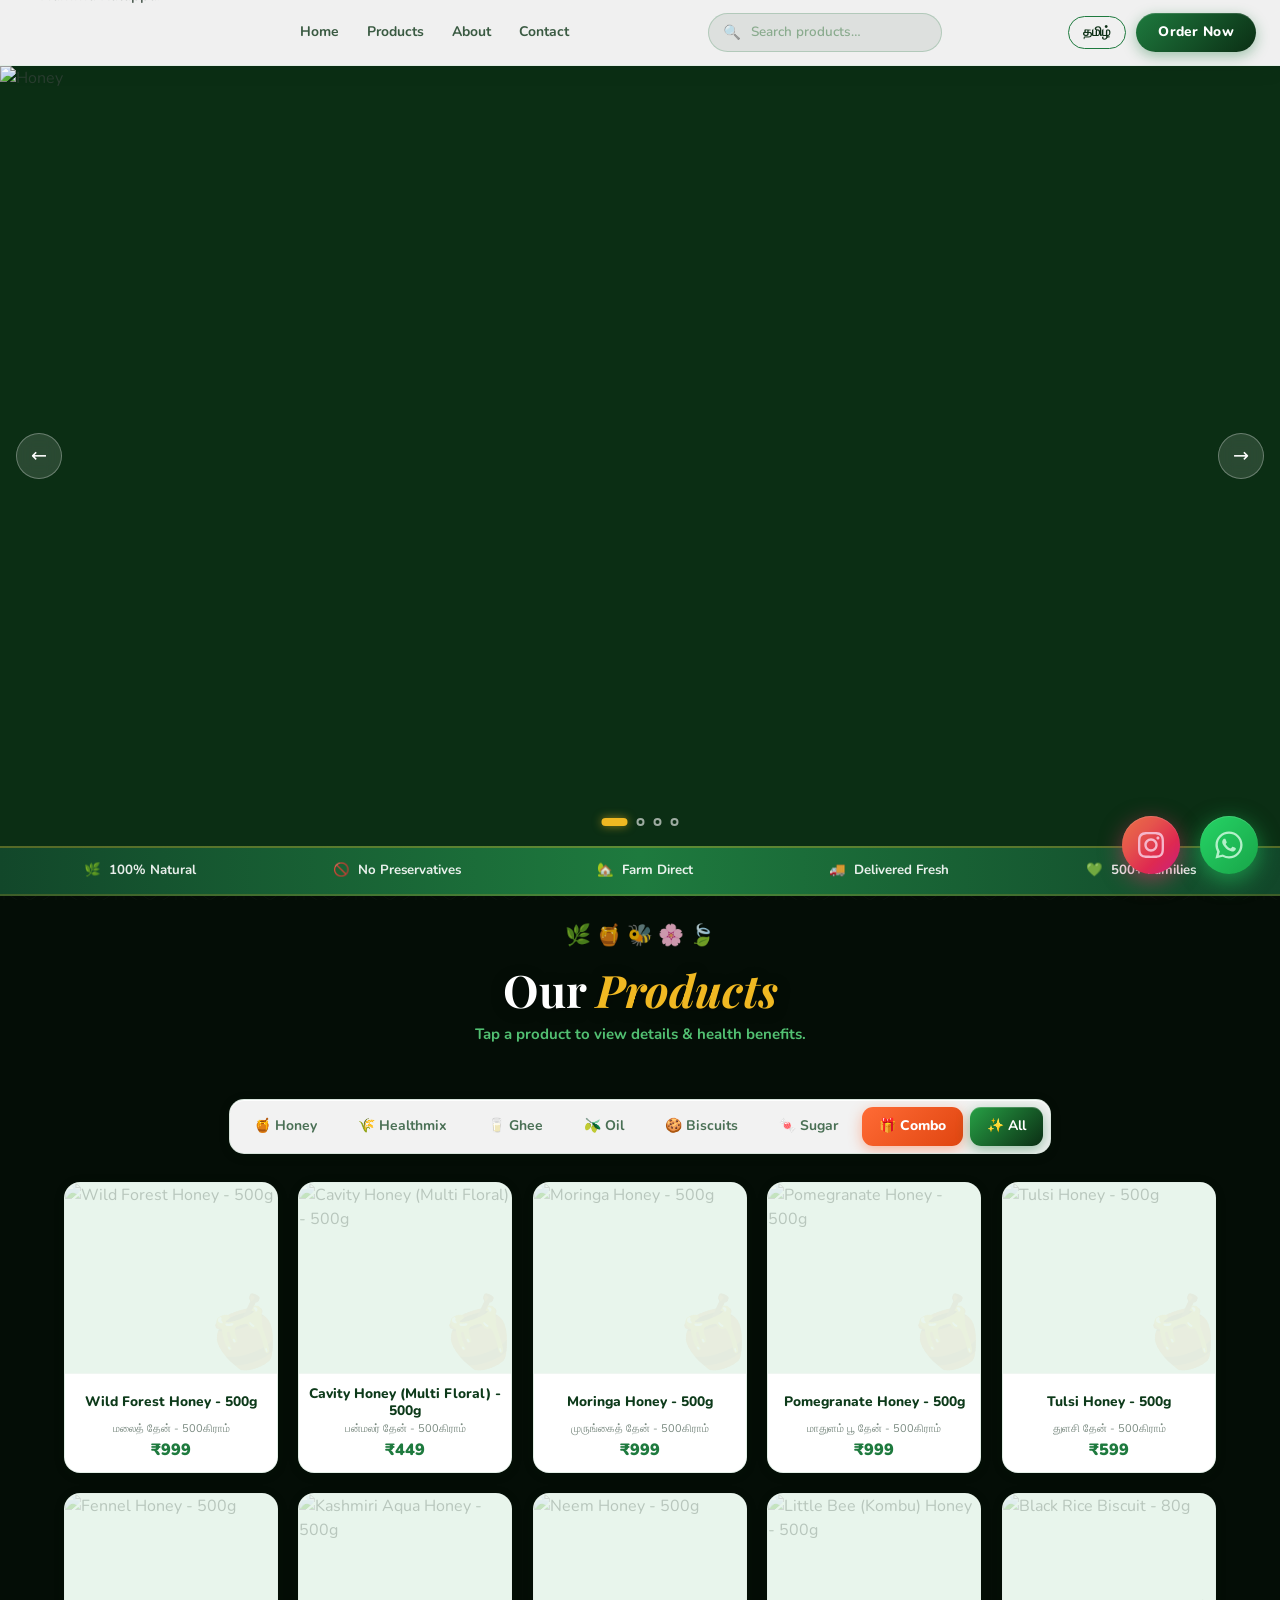
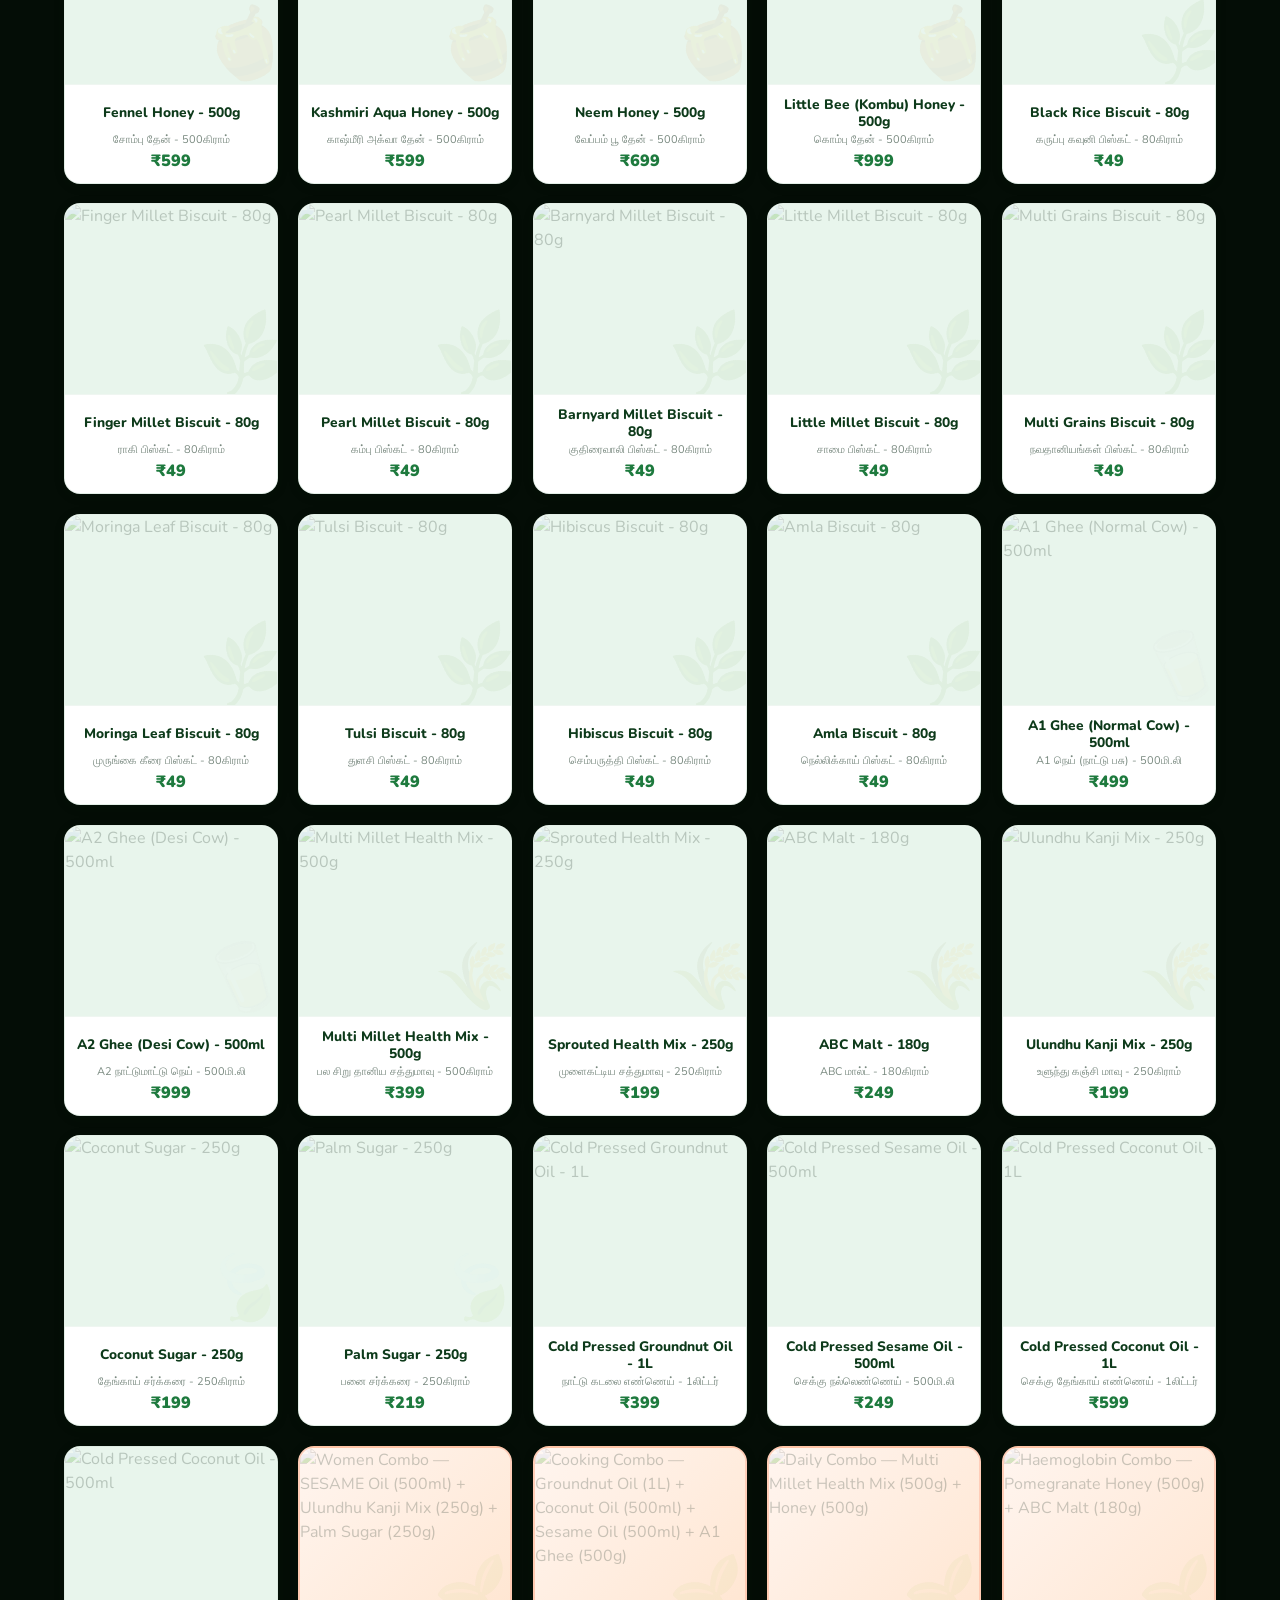
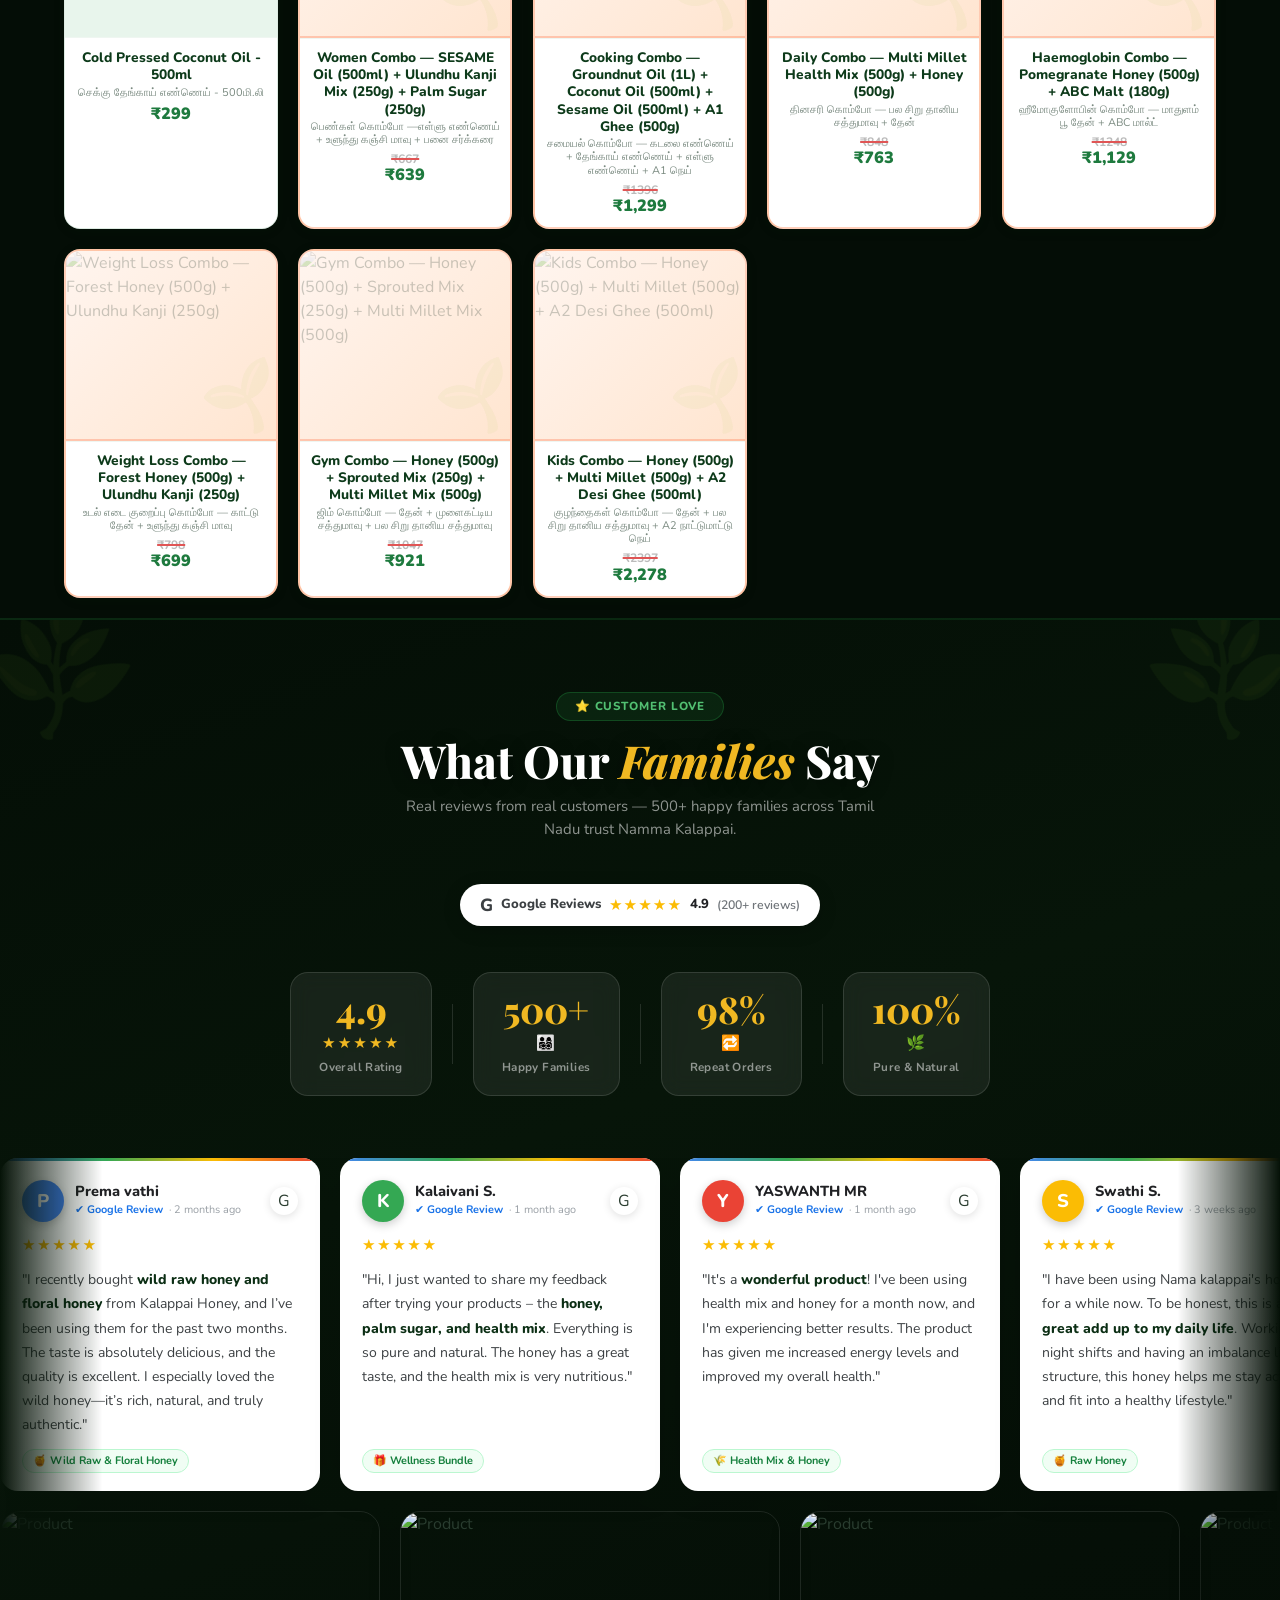
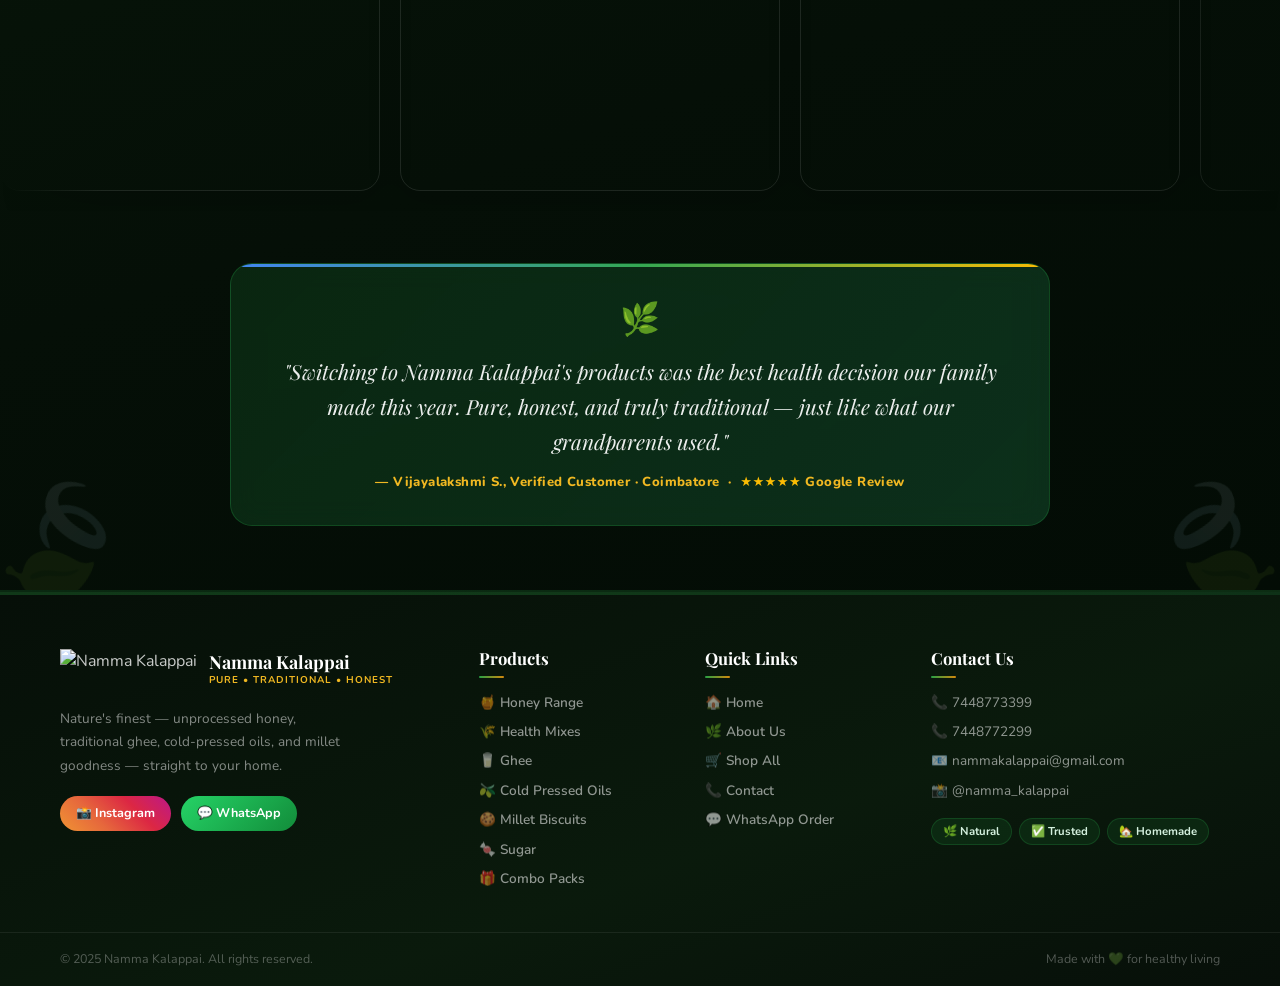
==== index.html @ 1865ca6e "Update index.html" ====
<!doctype html>
<html lang="en">

<head>
  <meta charset="utf-8" />
  <meta name="referrer" content="no-referrer-when-downgrade" />
  <meta name="viewport" content="width=device-width,initial-scale=1.0" />
  <title>Namma Kalappai — Pure • Traditional • Honest</title>
  <link
    href="https://fonts.googleapis.com/css2?family=Nunito:wght@400;600;700;800;900&family=Playfair+Display:ital,wght@0,700;0,800;1,600&display=swap"
    rel="stylesheet">
  <link href="https://cdn.jsdelivr.net/npm/bootstrap@5.3.2/dist/css/bootstrap.min.css" rel="stylesheet">
  <style>
    :root {
      --gd: #0b2e14;
      --gk: #12472a;
      --gm: #1e7a3e;
      --gb: #27a045;
      --gl: #52c072;
      --gp: #d4f0de;
      --am: #d4880c;
      --go: #f0b822;
      --gy: #f5d060;
      --wh: #fff;
      --cr: #f6fcf8;
      --bk: #0d1f12;
      --tx: #2a3d30;
      --mu: #5a7562;
      --s1: 0 2px 12px rgba(11, 46, 20, .11);
      --s2: 0 6px 24px rgba(11, 46, 20, .17);
      --s3: 0 18px 52px rgba(11, 46, 20, .28);
      --ez: cubic-bezier(.25, .46, .45, .94);
      --tr: all .33s cubic-bezier(.25, .46, .45, .94);
      --nh: 66px;
      --rr: 16px;
      --rp: 50px;
    }

    *,
    *::before,
    *::after {
      box-sizing: border-box
    }

    html {
      scroll-behavior: smooth
    }

    body {
      font-family: 'Nunito', system-ui, sans-serif;
      color: var(--tx);
      overflow-x: hidden;
      padding-top: var(--nh);
      background: #040d06;
      background-size: cover;
      background-position: center;
      background-attachment: fixed;
    }

    @media (max-width: 1024px) {
      body {
        background-attachment: scroll;
      }
    }

    /* NATURE CANVAS - reduced for performance */
    #natureCanvas {
      position: fixed;
      inset: 0;
      pointer-events: none;
      z-index: 1;
      overflow: hidden
    }

    .fl-leaf {
      position: absolute;
      font-size: 18px;
      opacity: 0;
      animation: floatLeaf linear infinite;
      will-change: transform, opacity
    }

    .fl-bee {
      position: absolute;
      font-size: 15px;
      animation: beeFly ease-in-out infinite;
      will-change: transform
    }

    .fl-pollen {
      position: absolute;
      border-radius: 50%;
      background: radial-gradient(circle, rgba(240, 184, 34, .6), rgba(240, 184, 34, .1));
      animation: pollenFloat ease-in-out infinite;
      pointer-events: none
    }

    @keyframes floatLeaf {
      0% {
        transform: translateY(100vh) rotate(0deg) translateX(0);
        opacity: 0
      }

      5% {
        opacity: .7
      }

      90% {
        opacity: .3
      }

      100% {
        transform: translateY(-120px) rotate(480deg) translateX(60px);
        opacity: 0
      }
    }

    @keyframes beeFly {
      0% {
        transform: translate(0, 0) rotate(0deg) scaleX(1)
      }

      25% {
        transform: translate(70px, -40px) rotate(10deg) scaleX(1)
      }

      50% {
        transform: translate(140px, -5px) rotate(-6deg) scaleX(1)
      }

      75% {
        transform: translate(80px, 50px) rotate(12deg) scaleX(1)
      }

      100% {
        transform: translate(0, 0) rotate(0deg) scaleX(1)
      }
    }

    @keyframes pollenFloat {

      0%,
      100% {
        transform: translateY(0) scale(1);
        opacity: .2
      }

      50% {
        transform: translateY(-15px) scale(1.5);
        opacity: .55
      }
    }

    .honeycomb-overlay {
      position: fixed;
      inset: 0;
      pointer-events: none;
      z-index: 0;
      background-image: url("data:image/svg+xml,%3Csvg xmlns='http://www.w3.org/2000/svg' width='60' height='104'%3E%3Cpath d='M30 4L4 20v32l26 16 26-16V20L30 4zm0 72L4 60v32l26 16 26-16V60L30 76z' fill='none' stroke='rgba(255,255,255,0.025)' stroke-width='1'/%3E%3C/svg%3E");
      background-size: 60px 104px;
    }

    .page {
      display: none;
      position: relative;
      z-index: 2;
      min-height: 100vh;
      background: url("https://res.cloudinary.com/dgqhq0jyu/image/upload/v1773843855/demobg_q5prlv.jpg");
      background-size: cover;
      background-position: center;
      background-attachment: fixed;
    }

    @media (max-width: 1024px) {
      .page {
        background-attachment: scroll;
      }
    }

    .page.active {
      display: block
    }

    /* NAVBAR */
    .nk-nav {
      position: fixed;
      top: 0;
      left: 0;
      right: 0;
      z-index: 1000;
      height: var(--nh);
      background: rgba(255, 255, 255, .94);
      backdrop-filter: blur(22px) saturate(1.6);
      border-bottom: 1.5px solid rgba(30, 122, 62, .14);
      box-shadow: 0 2px 20px rgba(11, 46, 20, .09);
      transition: var(--tr);
    }

    .nk-nav.scrolled {
      background: rgba(255, 255, 255, .98);
      box-shadow: 0 4px 30px rgba(11, 46, 20, .14)
    }

    .nk-inner {
      max-width: 1280px;
      margin: 0 auto;
      height: 100%;
      display: flex;
      align-items: center;
      justify-content: space-between;
      padding: 0 24px;
      gap: 14px
    }

    .n-brand {
      display: flex;
      align-items: center;
      gap: 11px;
      text-decoration: none;
      cursor: pointer
    }

    .n-logo-img {
      height: 52px;
      width: auto;
      object-fit: contain;
      transition: transform .3s var(--ez)
    }

    .n-logo-img:hover {
      transform: scale(1.07)
    }

    .n-links {
      display: flex;
      gap: 2px
    }

    .n-link {
      padding: 8px 13px;
      color: #3a5a42;
      font-weight: 700;
      font-size: .87rem;
      text-decoration: none;
      border-radius: 10px;
      transition: var(--tr);
      position: relative;
      cursor: pointer;
      border: none;
      background: none;
    }

    .n-link::after {
      content: '';
      position: absolute;
      bottom: 4px;
      left: 13px;
      right: 13px;
      height: 2px;
      background: linear-gradient(90deg, var(--gm), var(--am));
      border-radius: 2px;
      transform: scaleX(0);
      transition: transform .25s var(--ez);
      transform-origin: left
    }

    .n-link:hover {
      color: var(--gd);
      background: rgba(39, 160, 69, .08)
    }

    .n-link:hover::after {
      transform: scaleX(1)
    }

    .n-acts {
      display: flex;
      align-items: center;
      gap: 10px
    }

    /* NAVBAR SEARCH */
    .n-search {
      display: flex;
      align-items: center;
      gap: 8px;
      background: rgba(11, 46, 20, .08);
      border: 1.5px solid rgba(30, 122, 62, .22);
      border-radius: 50px;
      padding: 7px 14px;
      transition: all .3s ease;
      min-width: 180px;
      max-width: 240px;
    }

    .n-search:focus-within {
      background: rgba(11, 46, 20, .14);
      border-color: rgba(30, 122, 62, .55);
      box-shadow: 0 0 0 3px rgba(39, 160, 69, .12);
      min-width: 220px;
    }

    .n-search-ico {
      font-size: .9rem;
      opacity: .55;
      flex-shrink: 0;
    }

    .n-search-input {
      flex: 1;
      border: none;
      outline: none;
      background: none;
      font-family: 'Nunito', sans-serif;
      font-size: .84rem;
      font-weight: 600;
      color: #2a3d30;
      min-width: 0;
    }

    .n-search-input::placeholder {
      color: #8aab8e;
    }

    .n-search-clear {
      background: none;
      border: none;
      cursor: pointer;
      color: #8aab8e;
      font-size: .75rem;
      padding: 0;
      line-height: 1;
      display: none;
      transition: color .2s;
    }

    .n-search-clear.vis {
      display: block;
    }

    .n-search-clear:hover {
      color: #1e7a3e;
    }

    @media(max-width:900px) {
      .nk-inner {
        padding: 0 12px;
        gap: 8px;
      }

      .n-search {
        display: flex;
        flex: 1;
        min-width: 100px;
        max-width: none;
        padding: 6px 10px;
      }

      .n-search-input {
        font-size: .8rem;
      }

      .n-logo-img {
        height: 44px;
      }
    }


    .lang-btn {
      background: none;
      border: 1.5px solid var(--gm);
      color: var(--gd);
      padding: 6px 14px;
      border-radius: var(--rp);
      font-size: .82rem;
      font-weight: 700;
      cursor: pointer;
      transition: var(--tr);
      font-family: 'Nunito', sans-serif;
    }

    .lang-btn:hover {
      background: var(--gm);
      color: #fff
    }

    .n-cta {
      background: linear-gradient(135deg, var(--gm), var(--gd));
      color: #fff !important;
      padding: 9px 22px;
      border-radius: var(--rp);
      font-weight: 800;
      font-size: .86rem;
      text-decoration: none;
      letter-spacing: .3px;
      box-shadow: 0 4px 14px rgba(30, 122, 62, .4), inset 0 1px 0 rgba(255, 255, 255, .15);
      transition: var(--tr);
      white-space: nowrap;
    }

    .n-cta:hover {
      transform: translateY(-2px);
      box-shadow: 0 8px 22px rgba(30, 122, 62, .55)
    }

    .hbg {
      display: none;
      flex-direction: column;
      gap: 5px;
      background: none;
      border: none;
      cursor: pointer;
      padding: 6px
    }

    .hbg span {
      display: block;
      width: 24px;
      height: 2.5px;
      background: var(--gd);
      border-radius: 2px;
      transition: var(--tr)
    }

    .hbg.open span:nth-child(1) {
      transform: translateY(7.5px) rotate(45deg)
    }

    .hbg.open span:nth-child(2) {
      opacity: 0;
      transform: scaleX(0)
    }

    .hbg.open span:nth-child(3) {
      transform: translateY(-7.5px) rotate(-45deg)
    }

    .mob-menu {
      background: rgba(255, 255, 255, .98);
      border-top: 1px solid rgba(30, 122, 62, .12);
      max-height: 0;
      overflow: hidden;
      transition: max-height .4s var(--ez), padding .3s;
      display: flex;
      flex-direction: column;
      gap: 2px;
      padding: 0 20px;
    }

    .mob-menu.open {
      max-height: 320px;
      padding: 10px 20px 16px
    }

    .mob-lnk {
      padding: 10px 14px;
      color: var(--gd);
      font-weight: 700;
      text-decoration: none;
      border-radius: 10px;
      transition: background .2s;
      font-size: 1rem;
      border: none;
      background: none;
      cursor: pointer;
      text-align: left;
      width: 100%;
    }

    .mob-lnk:hover {
      background: rgba(39, 160, 69, .1)
    }

    @media(max-width:900px) {

      .n-links,
      .n-cta,
      .lang-btn {
        display: none
      }

      .hbg {
        display: flex
      }
    }

    /* CAROUSEL */
    .hero-car {
      position: relative;
      overflow: hidden;
      height: calc(100dvh - var(--nh));
      min-height: 320px;
      max-height: 780px;
      background: var(--gd)
    }

    @supports not (height: 100dvh) {
      .hero-car {
        height: calc(100vh - var(--nh));
      }
    }

    .car-track {
      display: flex;
      height: 100%;
      transition: transform .72s cubic-bezier(.77, 0, .175, 1);
      will-change: transform
    }

    .car-slide {
      flex: 0 0 100%;
      height: 100%;
      position: relative;
      overflow: hidden;
      display: flex;
      align-items: center
    }

    .sl-bg {
      position: absolute;
      inset: 0
    }

    .sl-img {
      width: 100%;
      height: 100%;
      object-fit: cover;
      object-position: center;
      display: block;
      transform: scale(1.05);
      transition: transform 7s ease
    }

    .car-slide.on .sl-img {
      transform: scale(1)
    }

    .sl-ov {
      position: absolute;
      inset: 0;
      pointer-events: none
    }

    .ov1 {
      background: linear-gradient(108deg, rgba(11, 46, 20, .85) 0%, rgba(18, 71, 42, .68) 42%, rgba(39, 160, 69, .18) 72%, transparent 100%)
    }

    .ov2 {
      background: linear-gradient(115deg, rgba(11, 46, 20, .88) 0%, rgba(15, 56, 28, .70) 46%, rgba(82, 192, 114, .15) 76%, transparent 100%)
    }

    .ov3 {
      background: linear-gradient(95deg, rgba(11, 46, 20, .90) 0%, rgba(18, 71, 42, .65) 50%, rgba(39, 160, 69, .12) 78%, transparent 100%)
    }

    .ov4 {
      background: linear-gradient(112deg, rgba(7, 28, 12, .92) 0%, rgba(11, 46, 20, .72) 48%, rgba(39, 160, 69, .18) 74%, transparent 100%)
    }

    .sl-con {
      position: relative;
      z-index: 2;
      padding: 0 6% 0 7%;
      max-width: 560px
    }

    .sl-badge {
      display: inline-flex;
      align-items: center;
      gap: 6px;
      background: rgba(255, 255, 255, .12);
      border: 1px solid rgba(255, 255, 255, .28);
      color: var(--gy);
      font-size: .77rem;
      font-weight: 800;
      padding: 5px 16px;
      border-radius: var(--rp);
      margin-bottom: 16px;
      letter-spacing: .8px;
      text-transform: uppercase;
      backdrop-filter: blur(6px)
    }

    .sl-title {
      font-family: 'Playfair Display', serif;
      font-size: clamp(2.1rem, 5.5vw, 3.9rem);
      font-weight: 700;
      color: #fff;
      line-height: 1.05;
      margin-bottom: 13px;
      text-shadow: 0 2px 24px rgba(0, 0, 0, .4)
    }

    .sl-title em {
      color: var(--go);
      font-style: italic;
      display: block
    }

    .sl-desc {
      color: rgba(255, 255, 255, .82);
      font-size: clamp(.84rem, 1.5vw, .99rem);
      line-height: 1.7;
      margin-bottom: 26px;
      font-weight: 400;
      max-width: 410px;
      text-shadow: 0 1px 8px rgba(0, 0, 0, .3)
    }

    .sl-btn {
      display: inline-block;
      background: linear-gradient(135deg, var(--gb), var(--gm));
      color: #fff;
      padding: 12px 30px;
      border-radius: var(--rp);
      font-weight: 800;
      font-size: .9rem;
      text-decoration: none;
      letter-spacing: .4px;
      box-shadow: 0 6px 20px rgba(39, 160, 69, .5), inset 0 1px 0 rgba(255, 255, 255, .2);
      transition: var(--tr);
    }

    .sl-btn:hover {
      transform: translateY(-3px) scale(1.03);
      box-shadow: 0 10px 28px rgba(39, 160, 69, .65);
      color: #fff
    }

    .car-arr {
      position: absolute;
      top: 50%;
      transform: translateY(-50%);
      background: rgba(255, 255, 255, .13);
      backdrop-filter: blur(8px);
      border: 1.5px solid rgba(255, 255, 255, .3);
      color: #fff;
      width: 46px;
      height: 46px;
      border-radius: 50%;
      font-size: 1.2rem;
      cursor: pointer;
      z-index: 10;
      transition: var(--tr);
      display: flex;
      align-items: center;
      justify-content: center;
    }

    .car-arr:hover {
      background: rgba(39, 160, 69, .48);
      border-color: rgba(255, 255, 255, .5);
      transform: translateY(-50%) scale(1.1)
    }

    #carPrev {
      left: 16px
    }

    #carNext {
      right: 16px
    }

    @media (max-width: 768px) {
      .car-arr {
        display: none
      }
    }

    @media (max-width: 600px) {
      .hero-car {
        height: 48vh;
        min-height: 250px;
      }

      .car-dots {
        bottom: 12px;
      }

      .sl-con {
        padding: 0 5%;
      }

      .sl-title {
        font-size: 2rem;
      }

      .sl-desc {
        font-size: 0.85rem;
      }
    }


    .car-dots {
      position: absolute;
      bottom: 20px;
      left: 50%;
      transform: translateX(-50%);
      display: flex;
      gap: 9px;
      z-index: 10
    }

    .car-dot {
      width: 8px;
      height: 8px;
      border-radius: 50%;
      border: 2px solid rgba(255, 255, 255, .6);
      background: transparent;
      cursor: pointer;
      padding: 0;
      transition: var(--tr)
    }

    .car-dot.on {
      background: var(--go);
      border-color: var(--go);
      width: 26px;
      border-radius: 4px;
      box-shadow: 0 0 10px rgba(240, 184, 34, .6)
    }


    /* PRODUCT CATEGORY BAR */
    .prod-bar {
      background: linear-gradient(135deg, rgba(6, 22, 10, .98) 0%, rgba(10, 35, 16, .97) 100%);
      border-top: 1px solid rgba(39, 160, 69, .15);
      border-bottom: 1px solid rgba(39, 160, 69, .15);
      padding: 0;
      overflow: hidden;
      position: relative;
    }

    .prod-bar::before {
      content: '';
      position: absolute;
      top: 0;
      left: 0;
      right: 0;
      height: 2px;
      background: linear-gradient(90deg, var(--gm), var(--am), var(--go), var(--gl), var(--gm));
      background-size: 200% 100%;
      animation: barGlow 3s linear infinite;
    }

    @keyframes barGlow {
      0% {
        background-position: 0% 0
      }

      100% {
        background-position: 200% 0
      }
    }

    .prod-bar-inner {
      display: flex;
      align-items: stretch;
      max-width: 1280px;
      margin: 0 auto;
      overflow-x: auto;
      -webkit-overflow-scrolling: touch;
      scrollbar-width: none;
    }

    .prod-bar-inner::-webkit-scrollbar {
      display: none
    }

    .prod-bar-item {
      display: flex;
      flex-direction: column;
      align-items: center;
      justify-content: center;
      gap: 6px;
      padding: 14px 22px;
      cursor: pointer;
      border: none;
      background: transparent;
      color: rgba(255, 255, 255, .55);
      font-family: 'Nunito', sans-serif;
      font-size: .75rem;
      font-weight: 700;
      letter-spacing: .4px;
      white-space: nowrap;
      transition: all .25s ease;
      position: relative;
      flex-shrink: 0;
      border-right: 1px solid rgba(255, 255, 255, .05);
    }

    .prod-bar-item:last-child {
      border-right: none
    }

    .prod-bar-item::after {
      content: '';
      position: absolute;
      bottom: 0;
      left: 0;
      right: 0;
      height: 2px;
      background: linear-gradient(90deg, var(--gb), var(--am));
      transform: scaleX(0);
      transition: transform .25s ease;
    }

    .prod-bar-item:hover {
      color: rgba(255, 255, 255, .9);
      background: rgba(39, 160, 69, .08);
    }

    .prod-bar-item:hover::after {
      transform: scaleX(1);
    }

    .prod-bar-item.active {
      color: #fff;
      background: rgba(39, 160, 69, .14);
    }

    .prod-bar-item.active::after {
      transform: scaleX(1);
    }

    .prod-bar-item.combo-item {
      color: #ff8c55;
    }

    .prod-bar-item.combo-item.active,
    .prod-bar-item.combo-item:hover {
      color: #ff6b35;
      background: rgba(255, 107, 53, .1);
    }

    .prod-bar-item.combo-item.active::after,
    .prod-bar-item.combo-item:hover::after {
      background: linear-gradient(90deg, #ff6b35, #e04510);
    }

    .prod-bar-ico {
      font-size: 1.4rem;
      line-height: 1;
      transition: transform .25s ease;
    }

    .prod-bar-item:hover .prod-bar-ico,
    .prod-bar-item.active .prod-bar-ico {
      transform: scale(1.18) translateY(-1px);
    }

    .prod-bar-lbl {
      line-height: 1;
    }


    /* SEARCH BAR */
    .search-wrap {
      max-width: 520px;
      margin: 0 auto 22px;
      padding: 0 4px;
    }

    .search-box {
      display: flex;
      align-items: center;
      gap: 10px;
      background: rgba(255, 255, 255, .07);
      border: 1.5px solid rgba(39, 160, 69, .25);
      border-radius: 50px;
      padding: 10px 18px;
      transition: all .3s ease;
      backdrop-filter: blur(10px);
    }

    .search-box:focus-within {
      background: rgba(255, 255, 255, .12);
      border-color: rgba(39, 160, 69, .6);
      box-shadow: 0 0 0 3px rgba(39, 160, 69, .15), 0 4px 20px rgba(0, 0, 0, .3);
    }

    .search-ico {
      font-size: 1.1rem;
      flex-shrink: 0;
      opacity: .7;
    }

    .search-input {
      flex: 1;
      background: none;
      border: none;
      outline: none;
      color: #fff;
      font-family: 'Nunito', sans-serif;
      font-size: .95rem;
      font-weight: 600;
      placeholder-color: rgba(255, 255, 255, .4);
    }

    .search-input::placeholder {
      color: rgba(255, 255, 255, .38);
    }

    .search-clear {
      background: rgba(255, 255, 255, .15);
      border: none;
      color: #fff;
      width: 22px;
      height: 22px;
      border-radius: 50%;
      cursor: pointer;
      font-size: .75rem;
      display: none;
      align-items: center;
      justify-content: center;
      transition: background .2s;
      flex-shrink: 0;
    }

    .search-clear.vis {
      display: flex;
    }

    .search-clear:hover {
      background: rgba(255, 255, 255, .28);
    }

    .search-count {
      text-align: center;
      color: rgba(255, 255, 255, .45);
      font-size: .8rem;
      font-weight: 600;
      margin-bottom: 10px;
      min-height: 18px;
    }

    .no-results {
      text-align: center;
      padding: 60px 20px;
      color: rgba(255, 255, 255, .5);
    }

    .no-results .nr-ico {
      font-size: 3rem;
      margin-bottom: 12px;
    }

    .no-results p {
      font-size: .95rem;
      font-weight: 600;
    }

    /* TRUST STRIP */
    .t-strip {
      background: linear-gradient(90deg, var(--gk), var(--gm), var(--gk));
      display: flex;
      justify-content: space-around;
      flex-wrap: wrap;
      padding: 13px 20px;
      gap: 8px;
      border-top: 2px solid rgba(240, 184, 34, .3);
      border-bottom: 2px solid rgba(240, 184, 34, .2)
    }

    .t-item {
      display: flex;
      align-items: center;
      gap: 8px;
      color: rgba(255, 255, 255, .9);
      font-weight: 700;
      font-size: .83rem;
      white-space: nowrap
    }

    /* SECTION HEAD */
    .sec-hd {
      text-align: center;
      margin-bottom: 26px;
      position: relative
    }

    .sec-ttl {
      font-family: 'Playfair Display', serif;
      font-size: clamp(1.9rem, 4.5vw, 2.8rem);
      font-weight: 700;
      color: #fff;
      text-shadow: 0 2px 14px rgba(0, 0, 0, .35);
      margin-bottom: 6px
    }

    .sec-ttl em {
      color: var(--go);
      font-style: italic
    }

    .sec-sub {
      color: var(--gl);
      font-size: .94rem;
      font-weight: 700;
    }

    .sec-deco {
      display: flex;
      justify-content: center;
      gap: 14px;
      font-size: 1.3rem;
      margin-bottom: 12px;
      opacity: .8
    }

    /* TABS */
    .tabs-wrap {
      display: flex;
      justify-content: center;
      margin-bottom: 24px
    }

    .shop-tabs {
      display: flex;
      gap: 7px;
      padding: 7px;
      background: rgba(255, 255, 255, .95);
      border-radius: 15px;
      box-shadow: var(--s1), inset 0 1px 0 rgba(255, 255, 255, .9);
      border: 1px solid rgba(30, 122, 62, .12);
      overflow-x: auto;
      -webkit-overflow-scrolling: touch;
      scrollbar-width: none;
      max-width: 100%;
    }

    .shop-tabs::-webkit-scrollbar {
      display: none
    }

    .tab {
      flex-shrink: 0;
      padding: 9px 17px;
      min-height: 38px;
      border-radius: 11px;
      border: none;
      background: transparent;
      font-family: 'Nunito', sans-serif;
      font-weight: 700;
      font-size: .87rem;
      color: #4a7055;
      cursor: pointer;
      white-space: nowrap;
      transition: var(--tr);
    }

    .tab:hover {
      background: rgba(39, 160, 69, .1);
      color: var(--gd);
      transform: translateY(-1px)
    }

    .tab:active {
      transform: scale(.96)
    }

    .tab.active {
      background: linear-gradient(135deg, var(--gb), var(--gd));
      color: #fff;
      box-shadow: 0 4px 14px rgba(30, 122, 62, .44), inset 0 1px 0 rgba(255, 255, 255, .2)
    }

    .tab.combo-tab {
      background: linear-gradient(135deg, #ff6b35, #e04510);
      color: #fff !important;
      font-weight: 800;
      box-shadow: 0 4px 14px rgba(255, 107, 53, .44);
      animation: cpulse 2.5s ease-in-out infinite
    }

    .tab.combo-tab:hover {
      transform: translateY(-2px) scale(1.04)
    }

    @keyframes cpulse {

      0%,
      100% {
        box-shadow: 0 4px 14px rgba(255, 107, 53, .44)
      }

      50% {
        box-shadow: 0 4px 24px rgba(255, 107, 53, .8)
      }
    }

    /* PRODUCT GRID */
    #productGrid {
      display: grid;
      grid-template-columns: repeat(2, 1fr);
      gap: 14px;
      padding: 4px 4px 20px
    }

    @media(min-width:540px) {
      #productGrid {
        grid-template-columns: repeat(3, 1fr);
        gap: 16px
      }
    }

    @media(min-width:860px) {
      #productGrid {
        grid-template-columns: repeat(4, 1fr);
        gap: 20px
      }
    }

    @media(min-width:1180px) {
      #productGrid {
        grid-template-columns: repeat(5, 1fr)
      }
    }

    /* PRODUCT CARD */
    .product-card {
      display: flex;
      flex-direction: column;
      background: #fff;
      border-radius: var(--rr);
      overflow: hidden;
      cursor: pointer;
      position: relative;
      border: 1px solid rgba(30, 122, 62, .12);
      box-shadow: var(--s1);
      transition: transform .35s var(--ez), box-shadow .3s ease, border-color .25s ease;
      transform: translateZ(0);
    }

    .product-card.show {
      animation: cardIn .45s var(--ez) both
    }

    @keyframes cardIn {
      from {
        opacity: 0;
        transform: translateY(22px) scale(.97)
      }

      to {
        opacity: 1;
        transform: translateY(0) scale(1)
      }
    }

    .product-card:hover {
      transform: translateY(-8px) scale(1.02);
      box-shadow: 0 18px 48px rgba(11, 46, 20, .28);
      border-color: rgba(39, 160, 69, .22)
    }

    .product-card::before {
      content: '';
      position: absolute;
      top: 0;
      left: 0;
      right: 0;
      height: 3px;
      z-index: 4;
      background: linear-gradient(90deg, var(--gl), var(--am), var(--go), var(--gm), var(--gl));
      background-size: 200% 100%;
      transform: scaleX(0);
      transform-origin: left;
      transition: transform .38s var(--ez);
    }

    .product-card:hover::before {
      transform: scaleX(1)
    }


    .card-combo::before {
      background: linear-gradient(90deg, #ff6b35, #d44010, #ff8c55, #ff6b35) !important
    }

    .card-oil {
      background: #fff !important;
      border: 1px solid rgba(30, 122, 62, .15) !important;
      box-shadow: var(--s1) !important;
    }

    .card-oil:hover {
      box-shadow: var(--s3) !important;
    }

    .card-oil::before {
      display: none !important;
    }


    .card-combo {
      border: 2px solid rgba(255, 107, 53, .28) !important;
      background: linear-gradient(165deg, #fff5ef, #ffe5d0) !important
    }

    .card-combo .prod-img-wrap {
      background: linear-gradient(135deg, #fff5ef, #ffe5d0);
      border-bottom: 2px solid rgba(255, 107, 53, .35)
    }


    .card-combo:hover {
      box-shadow: 0 16px 36px rgba(255, 107, 53, .35) !important
    }

    .card-badge {
      position: absolute;
      top: 8px;
      left: 8px;
      z-index: 7;
      font-size: .62rem;
      font-weight: 800;
      padding: 3px 10px;
      border-radius: 20px;
      color: #fff;
      pointer-events: none;
      letter-spacing: .3px
    }

    .card-oil .card-badge {
      background: linear-gradient(135deg, #1e7a3e, #145229);
      box-shadow: 0 2px 8px rgba(30, 122, 62, .45)
    }

    .card-combo .card-badge {
      background: linear-gradient(135deg, #ff6b35, #d44010);
      box-shadow: 0 2px 8px rgba(255, 107, 53, .45)
    }

    .card-spark {
      position: absolute;
      width: 5px;
      height: 5px;
      border-radius: 50%;
      background: var(--go);
      opacity: 0;
      pointer-events: none;
      z-index: 8
    }

    .card-spark.s1 {
      top: 12px;
      right: 28px
    }

    .card-spark.s2 {
      top: 38px;
      right: 12px
    }

    .card-spark.s3 {
      top: 20px;
      right: 46px
    }

    @keyframes sparkle {

      0%,
      100% {
        opacity: 0;
        transform: scale(0)
      }

      50% {
        opacity: 1;
        transform: scale(1)
      }
    }

    .product-card:not(.card-oil):hover .card-spark.s1 {
      animation: sparkle .8s ease-in-out .0s infinite
    }

    .product-card:not(.card-oil):hover .card-spark.s2 {
      animation: sparkle .8s ease-in-out .25s infinite
    }

    .product-card:not(.card-oil):hover .card-spark.s3 {
      animation: sparkle .8s ease-in-out .5s infinite
    }

    .prod-img-wrap {
      overflow: hidden;
      aspect-ratio: 1/1;
      background: linear-gradient(135deg, #f0f9f3, #e2f4e8);
      position: relative;
      display: flex;
    }

    .prod-img-wrap.dual .prod-img {
      width: 50%;
      border-right: 1px solid rgba(30, 122, 62, .1);
    }

    .prod-img-wrap.dual .prod-img:last-child {
      border-right: none;
    }

    @media(min-width:860px) {
      .prod-img-wrap {
        height: 190px;
        aspect-ratio: unset
      }
    }

    .prod-img {
      width: 100%;
      height: 100%;
      object-fit: cover;
      display: block;
      transition: transform .5s var(--ez)
    }

    .product-card:hover .prod-img {
      transform: scale(1.08)
    }

    .img-leaf-bg {
      position: absolute;
      bottom: -10px;
      right: -8px;
      font-size: 65px;
      opacity: .06;
      z-index: 1;
      pointer-events: none;
      transform: rotate(-20deg)
    }

    .prod-info {
      padding: 10px 10px 13px;
      text-align: center;
      background: #fff;
      position: relative;
      z-index: 1;
      border-top: 1px solid rgba(30, 122, 62, .07);
      transition: background .3s ease;
      flex: 1;
      display: flex;
      flex-direction: column;
      align-items: center;
      justify-content: flex-start;
    }

    .product-card:hover .prod-info {
      background: linear-gradient(180deg, #f2fbf4, #fff)
    }

    .prod-name {
      font-size: .86rem;
      font-weight: 800;
      color: #0d3a1a;
      min-height: 36px;
      display: flex;
      align-items: center;
      justify-content: center;
      line-height: 1.25;
      text-align: center;
      transition: color .25s;
      margin-bottom: 2px
    }

    .product-card:hover .prod-name {
      color: var(--gd)
    }

    .prod-sub {
      font-size: .69rem;
      color: #7a8a80;
      margin-bottom: 3px;
      line-height: 1.2
    }

    .prod-price-wrap {
      margin-top: 4px;
      display: flex;
      flex-direction: column;
      align-items: center;
      gap: 2px
    }

    .prod-price-original {
      font-size: .76rem;
      font-weight: 700;
      color: #bbb;
      text-decoration: line-through;
      text-decoration-color: #e05555;
      text-decoration-thickness: 2px;
      line-height: 1
    }

    .prod-price {
      font-weight: 900;
      font-size: 1.02rem;
      color: var(--gm);
      transition: color .3s;
      display: inline-block;
      line-height: 1
    }

    .product-card:hover .prod-price {
      color: var(--am)
    }

    .prod-discount {
      display: inline-block;
      background: linear-gradient(135deg, #e05555, #b02020);
      color: #fff;
      font-size: .57rem;
      font-weight: 800;
      padding: 2px 7px;
      border-radius: 20px;
      letter-spacing: .3px;
      margin-top: 2px
    }

    @keyframes nkRipple {
      0% {
        transform: scale(1);
        opacity: 1
      }

      100% {
        transform: scale(22);
        opacity: 0
      }
    }

    /* MODAL - custom */

    /* Image loading skeleton */
    .prod-img-wrap {
      background: #e8f5ec;
    }

    .prod-img {
      opacity: 0;
      transition: opacity .4s ease;
    }

    .prod-img.loaded {
      opacity: 1;
    }

    .img-skeleton {
      position: absolute;
      inset: 0;
      background: linear-gradient(90deg, #e8f5ec 25%, #d0eeda 50%, #e8f5ec 75%);
      background-size: 200% 100%;
      animation: shimmer 1.4s infinite;
    }

    @keyframes shimmer {
      0% {
        background-position: 200% 0
      }

      100% {
        background-position: -200% 0
      }
    }

    #productModal {
      scrollbar-width: none
    }

    #productModal::-webkit-scrollbar {
      display: none
    }

    #modalDesc strong,
    #modalDesc b {
      font-weight: 800 !important;
      color: #0a2e14 !important
    }

    @media(min-width:640px) {
      #modalBody {
        flex-direction: row !important
      }

      #modalImgCol {
        width: 280px;
      }
    }

    @media(max-width:639px) {
      #modalImgCol {
        width: 100%;
        max-width: 220px;
        margin: 0 auto;
      }
    }

    /* CONTACT */
    .c-sec {
      background: radial-gradient(ellipse at 15% 50%, rgba(30, 122, 62, .12) 0%, transparent 55%), linear-gradient(145deg, #0a2e14 0%, #0d4020 55%, #0a2e14 100%);
      padding: 58px 0 48px;
      margin-top: 50px;
      position: relative;
      overflow: hidden
    }

    .c-sec::after {
      content: '';
      position: absolute;
      top: 0;
      left: 0;
      right: 0;
      height: 4px;
      background: linear-gradient(90deg, var(--gm), var(--am), var(--gl), var(--go), var(--gm))
    }

    .c-ttl {
      font-family: 'Playfair Display', serif;
      font-size: clamp(1.9rem, 4.5vw, 2.7rem);
      color: #fff;
      text-align: center;
      margin-bottom: 36px;
      font-weight: 700;
      text-shadow: 0 2px 12px rgba(0, 0, 0, .3)
    }

    .c-ttl em {
      color: var(--go);
      font-style: italic
    }

    .c-grid {
      display: grid;
      grid-template-columns: repeat(2, 1fr);
      gap: 16px;
      position: relative;
      z-index: 1
    }

    @media(min-width:768px) {
      .c-grid {
        grid-template-columns: repeat(4, 1fr)
      }
    }

    .c-card {
      background: rgba(255, 255, 255, .07);
      border: 1px solid rgba(255, 255, 255, .12);
      border-radius: var(--rr);
      padding: 24px 16px;
      text-align: center;
      transition: var(--tr);
      backdrop-filter: blur(10px)
    }

    .c-card:hover {
      background: rgba(255, 255, 255, .13);
      transform: translateY(-5px);
      border-color: rgba(39, 160, 69, .35);
      box-shadow: 0 14px 36px rgba(0, 0, 0, .3)
    }

    .c-ico {
      font-size: 2rem;
      margin-bottom: 8px
    }

    .c-lbl {
      color: var(--go);
      font-weight: 800;
      font-size: .76rem;
      margin-bottom: 9px;
      letter-spacing: 1px;
      text-transform: uppercase
    }

    .c-lnk {
      display: block;
      color: rgba(255, 255, 255, .8);
      text-decoration: none;
      font-size: .89rem;
      margin-bottom: 4px;
      transition: color .2s;
      font-weight: 600
    }

    .c-lnk:hover {
      color: var(--go)
    }

    .wa-cta {
      background: linear-gradient(135deg, #25d366, #128c3a);
      color: #fff !important;
      padding: 8px 20px;
      border-radius: var(--rp);
      font-weight: 800;
      display: inline-block;
      margin-top: 6px;
      transition: var(--tr);
      box-shadow: 0 3px 12px rgba(37, 211, 102, .4)
    }

    .wa-cta:hover {
      transform: scale(1.05)
    }

    .insta-lnk {
      font-weight: 700;
      text-decoration: none;
      background: linear-gradient(45deg, #f09433, #e6683c, #dc2743, #bc1888);
      -webkit-background-clip: text;
      background-clip: text;
      -webkit-text-fill-color: transparent
    }

    /* TESTIMONIALS MARQUEE */
    .testi-sec {
      padding: 72px 0 64px;
      position: relative;
      overflow: hidden;
      background: linear-gradient(160deg, #040e06 0%, #071509 35%, #050f07 65%, #030c05 100%);
      border-top: 2px solid rgba(39, 160, 69, .18);
      border-bottom: 2px solid rgba(39, 160, 69, .18);
    }

    /* Animated leaf decorations */
    .testi-leaf {
      position: absolute;
      pointer-events: none;
      opacity: 0;
      font-size: 1.6rem;
      animation: testiLeafFloat linear infinite;
      z-index: 0;
      filter: drop-shadow(0 2px 6px rgba(39, 160, 69, .35));
    }

    @keyframes testiLeafFloat {
      0% {
        transform: translateY(110%) rotate(0deg) translateX(0px);
        opacity: 0;
      }

      6% {
        opacity: .55;
      }

      88% {
        opacity: .3;
      }

      100% {
        transform: translateY(-120px) rotate(540deg) translateX(40px);
        opacity: 0;
      }
    }

    /* Corner decorative large leaves */
    .testi-corner-leaf {
      position: absolute;
      pointer-events: none;
      z-index: 0;
      opacity: .08;
      font-size: 7rem;
      line-height: 1;
      animation: testiCornerPulse 6s ease-in-out infinite;
    }

    .testi-corner-leaf.tl {
      top: -10px;
      left: -10px;
      transform: rotate(-30deg);
      animation-delay: 0s;
    }

    .testi-corner-leaf.tr {
      top: -10px;
      right: -10px;
      transform: rotate(30deg) scaleX(-1);
      animation-delay: 1.5s;
    }

    .testi-corner-leaf.bl {
      bottom: -10px;
      left: -10px;
      transform: rotate(20deg);
      animation-delay: 3s;
    }

    .testi-corner-leaf.br {
      bottom: -10px;
      right: -10px;
      transform: rotate(-20deg) scaleX(-1);
      animation-delay: 4.5s;
    }

    @keyframes testiCornerPulse {

      0%,
      100% {
        opacity: .07;
        transform: scale(1) rotate(-30deg);
      }

      50% {
        opacity: .14;
        transform: scale(1.08) rotate(-28deg);
      }
    }

    .testi-corner-leaf.tr {
      animation-name: testiCornerPulseR;
    }

    .testi-corner-leaf.bl {
      animation-name: testiCornerPulseBL;
    }

    .testi-corner-leaf.br {
      animation-name: testiCornerPulseBR;
    }

    @keyframes testiCornerPulseR {

      0%,
      100% {
        opacity: .07;
        transform: scale(1) rotate(30deg) scaleX(-1);
      }

      50% {
        opacity: .14;
        transform: scale(1.08) rotate(32deg) scaleX(-1);
      }
    }

    @keyframes testiCornerPulseBL {

      0%,
      100% {
        opacity: .07;
        transform: scale(1) rotate(20deg);
      }

      50% {
        opacity: .14;
        transform: scale(1.08) rotate(22deg);
      }
    }

    @keyframes testiCornerPulseBR {

      0%,
      100% {
        opacity: .07;
        transform: scale(1) rotate(-20deg) scaleX(-1);
      }

      50% {
        opacity: .14;
        transform: scale(1.08) rotate(-18deg) scaleX(-1);
      }
    }

    /* Glowing pollen dots */
    .testi-pollen {
      position: absolute;
      border-radius: 50%;
      pointer-events: none;
      z-index: 0;
      background: radial-gradient(circle, rgba(240, 184, 34, .5), rgba(240, 184, 34, .05));
      animation: testiPollenPulse ease-in-out infinite;
    }

    @keyframes testiPollenPulse {

      0%,
      100% {
        transform: scale(1);
        opacity: .15;
      }

      50% {
        transform: scale(1.6);
        opacity: .38;
      }
    }

    /* Ensure content sits above decorations */
    .testi-sec .container,
    .testi-sec .marquee-section {
      position: relative;
      z-index: 1;
    }

    .testi-hd {
      text-align: center;
      margin-bottom: 14px;
    }

    .testi-badge {
      display: inline-flex;
      align-items: center;
      gap: 7px;
      background: rgba(39, 160, 69, .13);
      border: 1px solid rgba(39, 160, 69, .3);
      color: var(--gl);
      font-size: .73rem;
      font-weight: 800;
      padding: 5px 18px;
      border-radius: var(--rp);
      letter-spacing: .9px;
      text-transform: uppercase;
      margin-bottom: 14px;
    }

    .testi-ttl {
      font-family: 'Playfair Display', serif;
      font-size: clamp(1.9rem, 4vw, 2.85rem);
      font-weight: 800;
      color: #fff;
      line-height: 1.1;
      margin-bottom: 10px;
      text-shadow: 0 2px 18px rgba(0, 0, 0, .4);
    }

    .testi-ttl em {
      color: var(--go);
      font-style: italic;
    }

    .testi-sub {
      color: rgba(255, 255, 255, .55);
      font-size: .93rem;
      max-width: 500px;
      margin: 0 auto 44px;
    }

    /* RATING STRIP */
    .testi-rating-strip {
      display: flex;
      align-items: center;
      justify-content: center;
      /* Default center for desktop */
      gap: 20px;
      flex-wrap: nowrap;
      /* Keep it horizontal */
      margin-bottom: 52px;
      overflow-x: auto;
      /* Allow horizontal scroll */
      -webkit-overflow-scrolling: touch;
      /* Smooth scroll on iOS */
      padding: 10px 0;
      /* Add some padding for scroll space */
      scrollbar-width: none;
      /* Hide scrollbar for Firefox */
    }

    .testi-rating-strip::-webkit-scrollbar {
      display: none;
      /* Hide scrollbar for Chrome/Safari */
    }

    .trs-box {
      background: rgba(255, 255, 255, .07);
      border: 1px solid rgba(255, 255, 255, .12);
      border-radius: 18px;
      padding: 18px 28px;
      text-align: center;
      backdrop-filter: blur(10px);
      min-width: 140px;
      /* Slightly more stable width */
      flex-shrink: 0;
      /* Don't squash the boxes */
      transition: transform .3s ease, background .3s;
    }

    .trs-box:hover {
      background: rgba(255, 255, 255, .12);
      transform: translateY(-4px);
    }

    .trs-num {
      font-family: 'Playfair Display', serif;
      font-size: 2.3rem;
      font-weight: 800;
      color: var(--go);
      line-height: 1;
      margin-bottom: 4px;
    }

    .trs-stars {
      font-size: .95rem;
      color: var(--go);
      letter-spacing: 2px;
      margin-bottom: 4px;
    }

    .trs-lbl {
      color: rgba(255, 255, 255, .52);
      font-size: .73rem;
      font-weight: 700;
      letter-spacing: .4px;
    }

    .trs-div {
      width: 1px;
      height: 60px;
      background: rgba(255, 255, 255, .12);
    }

    @media(max-width:500px) {
      .testi-rating-strip {
        justify-content: flex-start;
        /* Start from left on mobile to show items */
        padding-left: 20px;
        /* Offset for better appearance */
        padding-right: 20px;
      }

      .trs-div {
        display: block;
        /* Keep dividers visible for clarity */
        flex-shrink: 0;
      }
    }

    /* GOOGLE BADGE STRIP */
    .g-badge-strip {
      display: flex;
      align-items: center;
      justify-content: center;
      gap: 10px;
      margin-bottom: 36px;
    }

    .g-badge {
      display: inline-flex;
      align-items: center;
      gap: 8px;
      background: #fff;
      border-radius: 50px;
      padding: 8px 20px;
      box-shadow: 0 4px 18px rgba(0, 0, 0, .18);
      font-size: .82rem;
      font-weight: 800;
      color: #3c4043;
    }

    .g-logo {
      font-size: 1.1rem;
    }

    .g-badge-stars {
      color: #fbbc04;
      font-size: .95rem;
      letter-spacing: 1px;
    }

    .g-badge-count {
      color: #70757a;
      font-size: .77rem;
      font-weight: 600;
    }

    /* MARQUEE WRAPPER */
    .marquee-section {
      position: relative;
      overflow: hidden;
      mask-image: linear-gradient(90deg, transparent 0%, #000 8%, #000 92%, transparent 100%);
      -webkit-mask-image: linear-gradient(90deg, transparent 0%, #000 8%, #000 92%, transparent 100%);
    }

    .marquee-row {
      display: flex;
      gap: 20px;
      margin-bottom: 20px;
      width: max-content;
      animation: marqueeLeft 38s linear infinite;
    }

    .marquee-row.reverse {
      animation: marqueeRight 42s linear infinite;
    }

    .marquee-row:hover,
    .marquee-row.reverse:hover {
      animation-play-state: paused;
    }

    @keyframes marqueeLeft {
      0% {
        transform: translateX(0);
      }

      100% {
        transform: translateX(-50%);
      }
    }

    @keyframes marqueeRight {
      0% {
        transform: translateX(-50%);
      }

      100% {
        transform: translateX(0);
      }
    }

    /* REVIEW CARD */
    .rv-card {
      flex-shrink: 0;
      width: 320px;
      background: #fff;
      border-radius: 18px;
      padding: 22px 22px 18px;
      box-shadow: 0 6px 28px rgba(0, 0, 0, .13);
      display: flex;
      flex-direction: column;
      gap: 12px;
      transition: transform .3s ease, box-shadow .3s;
      cursor: default;
      position: relative;
      overflow: hidden;
    }

    .rv-card::before {
      content: '';
      position: absolute;
      top: 0;
      left: 0;
      right: 0;
      height: 3px;
      background: linear-gradient(90deg, #4285f4, #34a853, #fbbc04, #ea4335);
    }

    .rv-card:hover {
      transform: translateY(-5px) scale(1.015);
      box-shadow: 0 16px 40px rgba(0, 0, 0, .2);
    }

    .rv-top {
      display: flex;
      align-items: center;
      gap: 11px;
    }

    .rv-av {
      width: 42px;
      height: 42px;
      border-radius: 50%;
      display: flex;
      align-items: center;
      justify-content: center;
      font-size: 1.15rem;
      font-weight: 800;
      color: #fff;
      flex-shrink: 0;
      font-family: 'Nunito', sans-serif;
      box-shadow: 0 3px 10px rgba(0, 0, 0, .2);
    }

    .rv-name {
      font-weight: 800;
      color: #202124;
      font-size: .91rem;
      line-height: 1.2;
    }

    .rv-meta {
      display: flex;
      align-items: center;
      gap: 6px;
      margin-top: 2px;
    }

    .rv-verified {
      color: #1a73e8;
      font-size: .68rem;
      font-weight: 700;
    }

    .rv-date {
      color: #9aa0a6;
      font-size: .68rem;
    }

    .rv-g-logo {
      margin-left: auto;
      flex-shrink: 0;
      width: 28px;
      height: 28px;
      background: #fff;
      border-radius: 50%;
      display: flex;
      align-items: center;
      justify-content: center;
      box-shadow: 0 2px 8px rgba(0, 0, 0, .12);
      font-size: 1rem;
    }

    .rv-stars {
      color: #fbbc04;
      font-size: .95rem;
      letter-spacing: 1.5px;
    }

    .rv-text {
      color: #3c4043;
      font-size: .875rem;
      line-height: 1.72;
      flex: 1;
    }

    .rv-text strong {
      color: #0b2e14;
      font-weight: 800;
    }

    .rv-product {
      display: inline-flex;
      align-items: center;
      gap: 5px;
      background: #f0fdf4;
      border: 1px solid #bbf7d0;
      color: #15803d;
      font-size: .68rem;
      font-weight: 700;
      padding: 3px 10px;
      border-radius: 50px;
      width: fit-content;
    }

    /* New styles for marquee images */
    .mq-img-card {
      flex-shrink: 0;
      width: 380px;
      height: 280px;
      border-radius: 20px;
      overflow: hidden;
      box-shadow: 0 8px 32px rgba(0, 0, 0, 0.2);
      border: 1px solid rgba(255, 255, 255, 0.1);
      transition: transform 0.3s ease;
    }

    .mq-img-card:hover {
      transform: scale(1.05);
    }

    .mq-img-card img {
      width: 100%;
      height: 100%;
      object-fit: cover;
      display: block;
    }

    /* FEATURED BANNER */
    .testi-banner {
      max-width: 820px;
      margin: 52px auto 0;
      background: linear-gradient(135deg, rgba(11, 46, 20, .75) 0%, rgba(18, 71, 42, .6) 100%);
      border: 1px solid rgba(39, 160, 69, .28);
      border-radius: 22px;
      padding: 32px 40px;
      text-align: center;
      backdrop-filter: blur(14px);
      position: relative;
      overflow: hidden;
    }

    .testi-banner::before {
      content: '';
      position: absolute;
      top: 0;
      left: 0;
      right: 0;
      height: 3px;
      background: linear-gradient(90deg, #4285f4, #34a853, #fbbc04, #ea4335, #34a853);
      background-size: 200% 100%;
      animation: barGlow 3s linear infinite;
    }

    .tb-ico {
      font-size: 2rem;
      margin-bottom: 10px;
    }

    .tb-quote {
      font-family: 'Playfair Display', serif;
      font-size: clamp(1rem, 2.3vw, 1.3rem);
      font-style: italic;
      color: rgba(255, 255, 255, .92);
      line-height: 1.68;
      margin-bottom: 14px;
    }

    .tb-author {
      color: var(--go);
      font-size: .82rem;
      font-weight: 800;
      letter-spacing: .4px;
    }

    /* FOOTER */
    .nk-footer {
      background: linear-gradient(160deg, #060f08 0%, #0a1a0c 60%, #070f09 100%);
      color: rgba(255, 255, 255, .78);
      font-family: 'Nunito', sans-serif;
      border-top: 3px solid rgba(39, 160, 69, .24)
    }

    .f-top {
      padding: 54px 0 34px
    }

    .f-grid {
      display: grid;
      grid-template-columns: 1fr;
      gap: 34px
    }

    @media(min-width:600px) {
      .f-grid {
        grid-template-columns: repeat(2, 1fr)
      }
    }

    @media(min-width:1000px) {
      .f-grid {
        grid-template-columns: 2fr 1fr 1fr 1.5fr
      }
    }

    .f-logo {
      display: flex;
      align-items: center;
      gap: 12px;
      margin-bottom: 14px
    }

    .f-logo-img {
      height: 44px;
      width: auto;
      object-fit: contain
    }

    .f-brand {
      font-family: 'Playfair Display', serif;
      font-weight: 700;
      font-size: 1.12rem;
      color: #fff;
      line-height: 1
    }

    .f-tag {
      font-size: .62rem;
      color: var(--go);
      font-weight: 700;
      letter-spacing: 1px;
      text-transform: uppercase;
      margin-top: 2px
    }

    .f-desc {
      color: rgba(255, 255, 255, .5);
      font-size: .85rem;
      line-height: 1.75;
      max-width: 295px;
      margin-bottom: 18px
    }

    .f-soc {
      display: flex;
      gap: 10px;
      flex-wrap: wrap
    }

    .f-sbtn {
      padding: 8px 16px;
      border-radius: var(--rp);
      font-size: .79rem;
      font-weight: 700;
      text-decoration: none;
      transition: var(--tr)
    }

    .f-ig {
      background: linear-gradient(45deg, #f09433, #e6683c, #dc2743, #bc1888);
      color: #fff
    }

    .f-wa {
      background: linear-gradient(135deg, #25d366, #128c3a);
      color: #fff
    }

    .f-sbtn:hover {
      transform: translateY(-2px) scale(1.05);
      filter: brightness(1.1)
    }

    .f-col-ttl {
      color: #fff;
      font-family: 'Playfair Display', serif;
      font-weight: 700;
      font-size: 1.04rem;
      margin-bottom: 15px;
      position: relative;
      padding-bottom: 9px
    }

    .f-col-ttl::after {
      content: '';
      position: absolute;
      bottom: 0;
      left: 0;
      width: 25px;
      height: 2px;
      background: linear-gradient(90deg, var(--gb), var(--am));
      border-radius: 2px
    }

    .f-ul {
      list-style: none;
      padding: 0;
      margin: 0
    }

    .f-ul li {
      margin-bottom: 9px
    }

    .f-ul a,
    .f-ul button {
      color: rgba(255, 255, 255, .55);
      text-decoration: none;
      font-size: .85rem;
      font-weight: 600;
      transition: var(--tr);
      display: block;
      background: none;
      border: none;
      cursor: pointer;
      text-align: left;
      padding: 0;
      font-family: 'Nunito', sans-serif
    }

    .f-ul a:hover,
    .f-ul button:hover {
      color: var(--go);
      transform: translateX(5px)
    }

    .f-ci {
      margin-bottom: 9px;
      font-size: .85rem;
      color: rgba(255, 255, 255, .55)
    }

    .f-ci a {
      color: rgba(255, 255, 255, .55);
      text-decoration: none;
      transition: color .2s
    }

    .f-ci a:hover {
      color: var(--go)
    }

    .f-badges {
      display: flex;
      gap: 7px;
      flex-wrap: wrap;
      margin-top: 17px
    }

    .f-bge {
      background: rgba(39, 160, 69, .12);
      border: 1px solid rgba(39, 160, 69, .25);
      color: var(--gp);
      font-size: .71rem;
      font-weight: 700;
      padding: 4px 11px;
      border-radius: var(--rp)
    }

    .f-bot {
      border-top: 1px solid rgba(255, 255, 255, .07);
      padding: 17px 0
    }

    .f-bot-in {
      display: flex;
      justify-content: space-between;
      align-items: center;
      flex-wrap: wrap;
      gap: 8px;
      font-size: .78rem;
      color: rgba(255, 255, 255, .3)
    }

    /* FLOAT BUTTONS */
    .float-wa {
      position: fixed;
      bottom: 26px;
      right: 22px;
      z-index: 9999;
      width: 58px;
      height: 58px;
      background: linear-gradient(135deg, #25d366, #128c3a);
      border-radius: 50%;
      display: flex;
      align-items: center;
      justify-content: center;
      box-shadow: 0 6px 22px rgba(37, 211, 102, .55), inset 0 1px 0 rgba(255, 255, 255, .2);
      text-decoration: none;
      transition: transform .3s var(--ez), box-shadow .3s ease, opacity .3s ease, visibility .3s ease;
      animation: popIn .6s 1s cubic-bezier(.22, 1, .36, 1) both
    }

    .float-ig {
      position: fixed;
      bottom: 26px;
      right: 100px;
      z-index: 9999;
      width: 58px;
      height: 58px;
      background: linear-gradient(135deg, #f09433, #e6683c, #dc2743, #bc1888);
      border-radius: 50%;
      display: flex;
      align-items: center;
      justify-content: center;
      box-shadow: 0 6px 22px rgba(225, 48, 108, .55), inset 0 1px 0 rgba(255, 255, 255, .2);
      text-decoration: none;
      transition: transform .3s var(--ez), box-shadow .3s ease, opacity .3s ease, visibility .3s ease;
      animation: popIn .6s 1.2s cubic-bezier(.22, 1, .36, 1) both
    }

    @media (max-width: 1024px) {

      .float-wa.modal-hidden,
      .float-ig.modal-hidden {
        opacity: 0 !important;
        visibility: hidden !important;
        pointer-events: none !important;
      }
    }

    @keyframes popIn {
      0% {
        transform: scale(0) rotate(-180deg);
        opacity: 0
      }

      100% {
        transform: scale(1) rotate(0);
        opacity: 1
      }
    }

    .float-wa:hover {
      transform: scale(1.12) translateY(-3px);
      box-shadow: 0 10px 30px rgba(37, 211, 102, .7)
    }

    .float-ig:hover {
      transform: scale(1.12) translateY(-3px);
      box-shadow: 0 10px 30px rgba(225, 48, 108, .7)
    }

    .f-pulse {
      position: absolute;
      width: 100%;
      height: 100%;
      border-radius: 50%;
      animation: fPulse 2.5s ease-out infinite
    }

    .float-wa .f-pulse {
      background: rgba(37, 211, 102, .35)
    }

    .float-ig .f-pulse {
      background: rgba(225, 48, 108, .35)
    }

    @keyframes fPulse {
      0% {
        transform: scale(1);
        opacity: .7
      }

      100% {
        transform: scale(2.2);
        opacity: 0
      }
    }

    .f-tip {
      position: absolute;
      right: 0;
      bottom: 66px;
      background: var(--bk);
      color: #fff;
      font-size: .73rem;
      font-weight: 700;
      padding: 6px 12px;
      border-radius: 8px;
      white-space: nowrap;
      opacity: 0;
      pointer-events: none;
      transition: opacity .25s;
      border: 1px solid rgba(255, 255, 255, .1)
    }

    .f-tip::after {
      content: '';
      position: absolute;
      bottom: -6px;
      right: 16px;
      border: 6px solid transparent;
      border-top-color: var(--bk);
      border-bottom: none
    }

    .float-wa:hover .f-tip,
    .float-ig:hover .f-tip {
      opacity: 1
    }

    .scroll-top {
      position: fixed;
      bottom: 96px;
      right: 22px;
      z-index: 9998;
      width: 42px;
      height: 42px;
      background: linear-gradient(135deg, var(--gb), var(--gd));
      color: #fff;
      border: none;
      border-radius: 50%;
      font-size: 1.1rem;
      cursor: pointer;
      box-shadow: var(--s2);
      transition: var(--tr);
      opacity: 0;
      transform: translateY(14px);
      pointer-events: none
    }

    .scroll-top.vis {
      opacity: 1;
      transform: translateY(0);
      pointer-events: auto
    }

    .scroll-top.modal-hidden {
      opacity: 0 !important;
      pointer-events: none !important;
    }

    .scroll-top:hover {
      transform: translateY(-3px);
      background: linear-gradient(135deg, var(--gl), var(--gb))
    }

    /* ABOUT PAGE */
    #aboutPage {
      display: none;
      min-height: 100vh
    }

    #aboutPage.active {
      display: block
    }

    .ab-nav {
      background: rgba(255, 255, 255, .94);
      backdrop-filter: blur(20px);
      border-bottom: 1.5px solid rgba(30, 122, 62, .16);
      box-shadow: 0 2px 16px rgba(11, 46, 20, .09);
      padding: 12px 24px;
      display: flex;
      align-items: center;
      justify-content: space-between;
      flex-wrap: wrap;
      gap: 10px;
      position: sticky;
      top: 0;
      z-index: 100
    }

    .ab-brand {
      display: flex;
      align-items: center;
      gap: 10px
    }

    .ab-logo-img {
      height: 44px;
      width: auto;
      object-fit: contain
    }

    .ab-title {
      font-family: 'Playfair Display', serif;
      font-weight: 700;
      font-size: 1.1rem;
      color: var(--gd)
    }

    .back-btn {
      display: inline-flex;
      align-items: center;
      gap: 7px;
      background: linear-gradient(135deg, var(--gm), var(--gd));
      color: #fff;
      padding: 9px 22px;
      border-radius: var(--rp);
      font-weight: 800;
      font-size: .86rem;
      border: none;
      cursor: pointer;
      box-shadow: 0 4px 12px rgba(30, 122, 62, .35);
      transition: var(--tr);
      font-family: 'Nunito', sans-serif
    }

    .back-btn:hover {
      transform: translateY(-2px);
      box-shadow: 0 8px 20px rgba(30, 122, 62, .5)
    }

    .ab-hero {
      background: linear-gradient(135deg, var(--gd) 0%, #0f3820 50%, #1a4a2a 100%);
      padding: 64px 24px 52px;
      text-align: center;
      position: relative;
      overflow: hidden
    }

    .ab-hero::before {
      content: '';
      position: absolute;
      inset: 0;
      background: radial-gradient(ellipse at 30% 50%, rgba(39, 160, 69, .15) 0%, transparent 60%), radial-gradient(ellipse at 70% 50%, rgba(240, 184, 34, .08) 0%, transparent 55%);
      pointer-events: none
    }

    .ab-hero::after {
      content: '';
      position: absolute;
      bottom: 0;
      left: 0;
      right: 0;
      height: 4px;
      background: linear-gradient(90deg, var(--gb), var(--am), var(--gl), var(--go), var(--gb))
    }

    .ab-badge {
      display: inline-flex;
      align-items: center;
      gap: 6px;
      background: rgba(255, 255, 255, .10);
      border: 1px solid rgba(255, 255, 255, .22);
      color: var(--gy);
      font-size: .77rem;
      font-weight: 800;
      padding: 5px 16px;
      border-radius: var(--rp);
      margin-bottom: 18px;
      letter-spacing: .8px;
      text-transform: uppercase
    }

    .ab-h1 {
      font-family: 'Playfair Display', serif;
      font-size: clamp(2.2rem, 5vw, 3.6rem);
      font-weight: 800;
      color: #fff;
      line-height: 1.08;
      margin-bottom: 14px;
      text-shadow: 0 2px 20px rgba(0, 0, 0, .35)
    }

    .ab-h1 em {
      color: var(--go);
      font-style: italic;
      display: block
    }

    .ab-hero p {
      color: rgba(255, 255, 255, .80);
      font-size: clamp(.9rem, 1.6vw, 1.05rem);
      max-width: 580px;
      margin: 0 auto;
      line-height: 1.75;
      font-weight: 400
    }

    .ab-main {
      max-width: 1100px;
      margin: 40px auto 60px;
      padding: 50px 40px;
      background: linear-gradient(165deg, rgba(4, 13, 6, .92), rgba(11, 46, 20, .85));
      backdrop-filter: blur(12px);
      border: 1px solid rgba(30, 122, 62, .15);
      border-radius: 30px;
      box-shadow: 0 20px 50px rgba(0, 0, 0, .3)
    }

    .ab-label {
      display: inline-flex;
      align-items: center;
      gap: 8px;
      background: rgba(39, 160, 69, .12);
      border: 1px solid rgba(39, 160, 69, .25);
      color: var(--gm);
      font-size: .75rem;
      font-weight: 800;
      padding: 4px 14px;
      border-radius: var(--rp);
      letter-spacing: .8px;
      text-transform: uppercase;
      margin-bottom: 12px
    }

    .ab-sec-ttl {
      font-family: 'Playfair Display', serif;
      font-size: clamp(1.7rem, 3.5vw, 2.4rem);
      font-weight: 800;
      color: #fff;
      margin-bottom: 10px;
      text-shadow: 0 2px 12px rgba(0, 0, 0, .3)
    }

    .ab-sec-ttl em {
      color: var(--go);
      font-style: italic
    }

    .ab-desc {
      color: rgba(255, 255, 255, .75);
      font-size: .96rem;
      line-height: 1.75;
      max-width: 620px
    }

    .stats-row {
      display: grid;
      grid-template-columns: repeat(2, 1fr);
      gap: 14px;
      margin-bottom: 36px
    }

    @media(min-width:600px) {
      .stats-row {
        grid-template-columns: repeat(4, 1fr)
      }
    }

    .stat-c {
      background: rgba(255, 255, 255, .08);
      border: 1px solid rgba(255, 255, 255, .12);
      border-radius: var(--rr);
      padding: 24px 16px;
      text-align: center;
      backdrop-filter: blur(10px);
      transition: var(--tr);
      position: relative;
      overflow: hidden
    }

    .stat-c::after {
      content: '';
      position: absolute;
      bottom: 0;
      left: 0;
      right: 0;
      height: 3px;
      background: linear-gradient(90deg, var(--gb), var(--am));
      transform: scaleX(0);
      transform-origin: left;
      transition: transform .4s var(--ez)
    }

    .stat-c:hover {
      background: rgba(255, 255, 255, .14);
      transform: translateY(-4px);
      box-shadow: 0 14px 32px rgba(0, 0, 0, .25)
    }

    .stat-c:hover::after {
      transform: scaleX(1)
    }

    .stat-n {
      font-family: 'Playfair Display', serif;
      font-size: 2.2rem;
      font-weight: 800;
      color: var(--go);
      line-height: 1;
      margin-bottom: 5px
    }

    .stat-l {
      color: rgba(255, 255, 255, .75);
      font-size: .82rem;
      font-weight: 700;
      letter-spacing: .3px
    }

    .story-c {
      background: rgba(255, 255, 255, .09);
      border: 1px solid rgba(255, 255, 255, .13);
      border-radius: var(--rr);
      padding: 36px 32px;
      margin-bottom: 36px;
      backdrop-filter: blur(12px);
      position: relative;
      overflow: hidden
    }

    .story-c::before {
      content: '';
      position: absolute;
      top: 0;
      left: 0;
      right: 0;
      height: 3px;
      background: linear-gradient(90deg, var(--gb), var(--am), var(--gl))
    }

    .story-grid {
      display: grid;
      grid-template-columns: 1fr 1fr;
      gap: 28px;
      align-items: center
    }

    @media(max-width:700px) {
      .story-grid {
        grid-template-columns: 1fr
      }
    }

    .story-txt p {
      color: rgba(255, 255, 255, .80);
      line-height: 1.80;
      font-size: .96rem;
      margin-bottom: 14px
    }

    .story-txt p:last-child {
      margin-bottom: 0
    }

    .story-txt strong {
      color: #fff;
      font-weight: 800
    }

    .founder-c {
      background: rgba(255, 255, 255, .07);
      border: 1px solid rgba(255, 255, 255, .12);
      border-radius: 12px;
      padding: 24px 20px;
      text-align: center
    }

    .founder-av {
      width: 80px;
      height: 80px;
      margin: 0 auto 14px;
      background: linear-gradient(135deg, var(--gb), var(--gd));
      border-radius: 50%;
      display: flex;
      align-items: center;
      justify-content: center;
      font-size: 2.2rem;
      box-shadow: 0 6px 20px rgba(39, 160, 69, .35);
      border: 3px solid rgba(255, 255, 255, .15)
    }

    .founder-nm {
      font-family: 'Playfair Display', serif;
      color: #fff;
      font-weight: 700;
      font-size: 1.1rem;
      margin-bottom: 4px
    }

    .founder-rl {
      color: var(--go);
      font-size: .8rem;
      font-weight: 700;
      letter-spacing: .6px;
      text-transform: uppercase;
      margin-bottom: 12px
    }

    .founder-q {
      color: rgba(255, 255, 255, .70);
      font-size: .88rem;
      line-height: 1.65;
      font-style: italic
    }

    .vals-grid {
      display: grid;
      grid-template-columns: repeat(2, 1fr);
      gap: 14px;
      margin-bottom: 36px
    }

    @media(min-width:700px) {
      .vals-grid {
        grid-template-columns: repeat(3, 1fr)
      }
    }

    .val-c {
      background: rgba(255, 255, 255, .07);
      border: 1px solid rgba(255, 255, 255, .11);
      border-radius: var(--rr);
      padding: 24px 18px;
      backdrop-filter: blur(8px);
      transition: var(--tr)
    }

    .val-c:hover {
      background: rgba(255, 255, 255, .13);
      transform: translateY(-4px);
      border-color: rgba(39, 160, 69, .35);
      box-shadow: 0 14px 32px rgba(0, 0, 0, .2)
    }

    .val-ico {
      font-size: 2rem;
      margin-bottom: 12px
    }

    .val-ttl {
      font-family: 'Playfair Display', serif;
      color: #fff;
      font-weight: 700;
      font-size: 1.05rem;
      margin-bottom: 7px
    }

    .val-desc {
      color: rgba(255, 255, 255, .68);
      font-size: .86rem;
      line-height: 1.65
    }

    .why-grid {
      display: grid;
      grid-template-columns: 1fr;
      gap: 12px;
      margin-bottom: 36px
    }

    @media(min-width:600px) {
      .why-grid {
        grid-template-columns: repeat(2, 1fr)
      }
    }

    .why-i {
      display: flex;
      align-items: flex-start;
      gap: 14px;
      background: rgba(255, 255, 255, .07);
      border: 1px solid rgba(255, 255, 255, .10);
      border-radius: 12px;
      padding: 18px 16px;
      transition: var(--tr)
    }

    .why-i:hover {
      background: rgba(255, 255, 255, .12);
      transform: translateX(4px);
      border-color: rgba(39, 160, 69, .3)
    }

    .why-dot {
      width: 44px;
      height: 44px;
      flex-shrink: 0;
      border-radius: 10px;
      background: linear-gradient(135deg, var(--gb), var(--gd));
      display: flex;
      align-items: center;
      justify-content: center;
      font-size: 1.3rem;
      box-shadow: 0 4px 12px rgba(39, 160, 69, .35)
    }

    .why-i h4 {
      color: #fff;
      font-weight: 800;
      font-size: .95rem;
      margin-bottom: 4px
    }

    .why-i p {
      color: rgba(255, 255, 255, .65);
      font-size: .84rem;
      line-height: 1.6
    }

    .trust-grid {
      display: grid;
      grid-template-columns: repeat(2, 1fr);
      gap: 12px;
      margin-bottom: 36px
    }

    @media(min-width:700px) {
      .trust-grid {
        grid-template-columns: repeat(4, 1fr)
      }
    }

    .tr-badge {
      background: rgba(255, 255, 255, .08);
      border: 1.5px solid rgba(240, 184, 34, .25);
      border-radius: 12px;
      padding: 20px 14px;
      text-align: center;
      transition: var(--tr)
    }

    .tr-badge:hover {
      background: rgba(255, 255, 255, .14);
      transform: scale(1.04);
      border-color: rgba(240, 184, 34, .55);
      box-shadow: 0 8px 24px rgba(240, 184, 34, .15)
    }

    .tr-ic {
      font-size: 2.2rem;
      margin-bottom: 8px
    }

    .tr-t {
      color: var(--gy);
      font-weight: 800;
      font-size: .84rem;
      margin-bottom: 4px
    }

    .tr-d {
      color: rgba(255, 255, 255, .60);
      font-size: .76rem;
      line-height: 1.5
    }

    .testi-grid {
      display: grid;
      grid-template-columns: 1fr;
      gap: 14px;
      margin-bottom: 36px
    }

    @media(min-width:600px) {
      .testi-grid {
        grid-template-columns: repeat(2, 1fr)
      }
    }

    @media(min-width:900px) {
      .testi-grid {
        grid-template-columns: repeat(3, 1fr)
      }
    }

    .testi-c {
      background: rgba(255, 255, 255, .08);
      border: 1px solid rgba(255, 255, 255, .12);
      border-radius: var(--rr);
      padding: 24px 20px;
      backdrop-filter: blur(8px);
      transition: var(--tr)
    }

    .testi-c:hover {
      background: rgba(255, 255, 255, .13);
      transform: translateY(-4px)
    }

    .testi-stars {
      color: var(--go);
      font-size: 1rem;
      margin-bottom: 10px;
      letter-spacing: 2px
    }

    .testi-txt {
      color: rgba(255, 255, 255, .78);
      font-size: .89rem;
      line-height: 1.70;
      font-style: italic;
      margin-bottom: 14px
    }

    .testi-au {
      display: flex;
      align-items: center;
      gap: 10px
    }

    .testi-av {
      width: 38px;
      height: 38px;
      border-radius: 50%;
      background: linear-gradient(135deg, var(--gb), var(--gd));
      display: flex;
      align-items: center;
      justify-content: center;
      font-size: 1.1rem;
      flex-shrink: 0
    }

    .testi-nm {
      color: #fff;
      font-weight: 800;
      font-size: .86rem
    }

    .testi-ci {
      color: rgba(255, 255, 255, .52);
      font-size: .75rem
    }

    .ab-cta {
      background: rgba(255, 255, 255, .07);
      border: 1.5px solid rgba(255, 255, 255, .12);
      border-radius: var(--rr);
      padding: 40px 28px;
      text-align: center;
      backdrop-filter: blur(10px)
    }

    .ab-cta h2 {
      font-family: 'Playfair Display', serif;
      color: #fff;
      font-size: clamp(1.5rem, 3vw, 2rem);
      font-weight: 700;
      margin-bottom: 10px
    }

    .ab-cta h2 em {
      color: var(--go);
      font-style: italic
    }

    .ab-cta p {
      color: rgba(255, 255, 255, .72);
      font-size: .95rem;
      margin-bottom: 24px;
      line-height: 1.7
    }

    .cta-btns {
      display: flex;
      gap: 12px;
      justify-content: center;
      flex-wrap: wrap
    }

    .cta-p {
      display: inline-flex;
      align-items: center;
      gap: 8px;
      background: linear-gradient(135deg, var(--gb), var(--gd));
      color: #fff;
      padding: 13px 28px;
      border-radius: var(--rp);
      font-weight: 800;
      font-size: .92rem;
      text-decoration: none;
      box-shadow: 0 6px 20px rgba(39, 160, 69, .5);
      transition: var(--tr);
      border: none;
      cursor: pointer;
      font-family: 'Nunito', sans-serif
    }

    .cta-p:hover {
      transform: translateY(-3px);
      box-shadow: 0 10px 28px rgba(39, 160, 69, .65);
      color: #fff
    }

    .cta-s {
      display: inline-flex;
      align-items: center;
      gap: 8px;
      background: rgba(255, 255, 255, .10);
      border: 1.5px solid rgba(255, 255, 255, .25);
      color: #fff;
      padding: 13px 28px;
      border-radius: var(--rp);
      font-weight: 700;
      font-size: .92rem;
      text-decoration: none;
      transition: var(--tr);
      cursor: pointer;
      font-family: 'Nunito', sans-serif
    }

    .cta-s:hover {
      background: rgba(255, 255, 255, .18);
      transform: translateY(-2px);
      color: #fff
    }

    .ab-footer {
      background: rgba(6, 15, 8, .95);
      border-top: 2px solid rgba(39, 160, 69, .2);
      padding: 18px 24px;
      text-align: center
    }

    .ab-footer p {
      color: rgba(255, 255, 255, .4);
      font-size: .80rem
    }

    .ab-footer a {
      color: rgba(255, 255, 255, .5);
      text-decoration: none
    }

    .ab-footer a:hover {
      color: var(--go)
    }

    .reveal {
      opacity: 0;
      transform: translateY(22px);
      transition: opacity .55s ease, transform .55s ease
    }

    .reveal.shown {
      opacity: 1;
      transform: translateY(0)
    }

    .container {
      max-width: 1200px;
      margin: 0 auto;
      padding: 0 20px
    }
  </style>
</head>

<body>

  <div id="natureCanvas"></div>
  <div class="honeycomb-overlay"></div>

  <!-- NAVBAR -->
  <nav class="nk-nav" id="nkNav">
    <div class="nk-inner">
      <div class="n-brand" onclick="showPage('home')">
        <img src="https://res.cloudinary.com/dgqhq0jyu/image/upload/f_auto,q_auto/v1773826549/kalappai_PNG_rzunzz.png"
          alt="Namma Kalappai" style="height:100px;width:auto;object-fit:contain;cursor:pointer;">
      </div>
      <div class="n-links">
        <button class="n-link" onclick="showPage('home')">Home</button>
        <button class="n-link"
          onclick="showPage('home');setTimeout(()=>document.getElementById('products').scrollIntoView({behavior:'smooth'}),100)">Products</button>
        <button class="n-link" onclick="showPage('about')">About</button>
        <button class="n-link"
          onclick="showPage('home');setTimeout(()=>document.getElementById('contact').scrollIntoView({behavior:'smooth'}),100)">Contact</button>
      </div>
      <div class="n-search" id="navSearch">
        <span class="n-search-ico">🔍</span>
        <input class="n-search-input" id="navSearchInput" type="text" placeholder="Search products…" autocomplete="off"
          oninput="navHandleSearch(this.value)" onkeydown="if(event.key==='Escape')navClearSearch()">
        <button class="n-search-clear" id="navSearchClear" onclick="navClearSearch()">✕</button>
      </div>
      <div class="n-acts">
        <button class="lang-btn" id="navLangBtn" onclick="toggleLang()">தமிழ்</button>
        <a href="https://wa.me/917448773399" target="_blank" class="n-cta">Order Now</a>
      </div>
      <button class="hbg" id="hbg" aria-label="Menu"><span></span><span></span><span></span></button>
    </div>
    <div class="mob-menu" id="mobMenu">
      <button class="mob-lnk" onclick="showPage('home');closeMob()">🏠 Home</button>
      <button class="mob-lnk"
        onclick="showPage('home');closeMob();setTimeout(()=>document.getElementById('products').scrollIntoView({behavior:'smooth'}),150)">🛒
        Products</button>
      <button class="mob-lnk" onclick="showPage('about');closeMob()">🌿 About</button>
      <button class="mob-lnk"
        onclick="showPage('home');closeMob();setTimeout(()=>document.getElementById('contact').scrollIntoView({behavior:'smooth'}),150)">📞
        Contact</button>
      <button class="lang-btn mt-2" onclick="toggleLang()">தமிழ் / English</button>
    </div>
  </nav>

  <!-- HOME PAGE -->
  <div id="homePage" class="page active">

    <!-- CAROUSEL -->
    <section class="hero-car" id="hero">
      <div class="car-track" id="carTrack">
        <div class="car-slide on">
          <div class="sl-bg">
            <img
              src="https://res.cloudinary.com/dgqhq0jyu/image/upload/f_auto,q_auto,w_1400/v1773826161/BANNER2.jpg_1_ytarjs.jpg"
              class="sl-img" style="object-position:center top" alt="Honey" loading="eager">
          </div>
          <div class="sl-con"
            style="padding-top: 100px; display: flex; justify-content: center; align-items: flex-start; max-width: 100%; width: 100%;">

          </div>
        </div>
        <div class="car-slide">
          <div class="sl-bg">
            <img src="https://res.cloudinary.com/dgqhq0jyu/image/upload/f_auto,q_auto,w_1400/v1773828894/2_soqaja.png"
              class="sl-img" alt="Healthmix" loading="eager">
            <div class="sl-ov ov2"></div>
          </div>
          <div class="sl-con">
            <span class="sl-badge">🌾 Ancient Grains</span>
            <h1 class="sl-title">Farm <em>To table</em></h1>
            <p class="sl-desc">Multi- blends rooted in tradition — wholesome nutrition for every age, every
              morning.</p>
            <a href="#products" class="sl-btn" onclick="filterProducts('mix')">Explore →</a>
          </div>
        </div>
        <div class="car-slide">
          <div class="sl-bg">
            <img
              src="https://res.cloudinary.com/dgqhq0jyu/image/upload/f_auto,q_auto,w_1400/v1773826063/BANNER.jpg_eishlt.jpg"
              class="sl-img" style="object-position:center top" alt="Combos" loading="eager">
          </div>

        </div>
        <div class="car-slide">
          <div class="sl-bg">
            <img src="https://res.cloudinary.com/dgqhq0jyu/image/upload/f_auto,q_auto,w_1400/v1773828939/04_ujzdga.png"
              class="sl-img" alt="Ghee" loading="eager">
            <div class="sl-ov ov3"></div>
          </div>
          <div class="sl-con">
            <span class="sl-badge">🥛 Healthy</span>
            <h1 class="sl-title">Pure <em>and Natural</em></h1>
            <p class="sl-desc">We care for your health.</p>
            <a href="#products" class="sl-btn" onclick="filterProducts('ghee')">Explore →</a>
          </div>
        </div>
      </div>
      <button class="car-arr" id="carPrev">&#8592;</button>
      <button class="car-arr" id="carNext" style="right:16px;left:auto">&#8594;</button>
      <div class="car-dots" id="carDots">
        <button class="car-dot on" data-i="0"></button>
        <button class="car-dot" data-i="1"></button>
        <button class="car-dot" data-i="2"></button>
        <button class="car-dot" data-i="3"></button>
      </div>
    </section>

    <!-- TRUST STRIP -->
    <div class="t-strip">
      <div class="t-item"><span>🌿</span><span>100% Natural</span></div>
      <div class="t-item"><span>🚫</span><span>No Preservatives</span></div>
      <div class="t-item"><span>🏡</span><span>Farm Direct</span></div>
      <div class="t-item"><span>🚚</span><span>Delivered Fresh</span></div>
      <div class="t-item"><span>💚</span><span>500+ Families</span></div>
    </div>
    <!-- PRODUCTS -->
    <main class="container mt-4" id="products">
      <div class="sec-hd">
        <div class="sec-deco">🌿 🍯 🐝 🌸 🍃</div>
        <h2 class="sec-ttl">Our <em>Products</em></h2>
        <p class="sec-sub">Tap a product to view details &amp; health benefits.</p>
      </div>
      <div class="search-count" id="searchCount"></div>
      <div class="tabs-wrap">
        <div class="shop-tabs">
          <button class="tab" data-cat="honey">🍯 Honey</button>
          <button class="tab" data-cat="mix">🌾 Healthmix</button>
          <button class="tab" data-cat="ghee">🥛 Ghee</button>
          <button class="tab" data-cat="oil">🫒 Oil</button>
          <button class="tab" data-cat="millet">🍪 Biscuits</button>
          <button class="tab" data-cat="sugar">🍬 Sugar</button>

          <button class="tab combo-tab" data-cat="combo">🎁 Combo</button>
          <button class="tab active" data-cat="all">✨ All</button>
        </div>
      </div>
      <div id="productGrid"></div>
    </main>

    <!-- CUSTOM MODAL -->
    <div id="productModal"
      style="display:none;position:fixed;inset:0;z-index:9000;overflow-y:auto;align-items:center;justify-content:center;min-height:100vh;padding:20px;">
      <!-- Backdrop -->
      <div id="modalBackdrop" onclick="closeModal()"
        style="position:fixed;inset:0;background:rgba(5,20,8,.72);backdrop-filter:blur(6px);z-index:0;"></div>
      <!-- Box -->
      <div id="modalBox"
        style="position:relative;z-index:1;width:100%;max-width:820px;margin:auto;border-radius:22px;background:rgba(236,252,241,.97);border:1px solid rgba(30,122,62,.15);box-shadow:0 24px 64px rgba(11,46,20,.35);overflow:hidden;transform:translateY(30px) scale(.96);opacity:0;transition:transform .35s cubic-bezier(.22,1,.36,1),opacity .3s ease;">
        <!-- Top colour bar -->
        <div style="height:4px;background:linear-gradient(90deg,#1e7a3e,#d4880c,#52c072,#f0b822,#1e7a3e);"></div>
        <!-- Header -->
        <div style="display:flex;align-items:center;justify-content:space-between;padding:16px 20px 8px;">
          <h5 id="modalTitle"
            style="margin:0;font-family:'Playfair Display',serif;font-weight:700;font-size:1.25rem;background:linear-gradient(135deg,#0b2e14,#1a5230);-webkit-background-clip:text;background-clip:text;-webkit-text-fill-color:transparent;max-width:80%;">
          </h5>
          <button onclick="closeModal()"
            style="width:34px;height:34px;border-radius:50%;border:none;background:rgba(11,46,20,.1);font-size:1.1rem;cursor:pointer;display:flex;align-items:center;justify-content:center;transition:background .2s;flex-shrink:0;"
            onmouseover="this.style.background='rgba(11,46,20,.2)'"
            onmouseout="this.style.background='rgba(11,46,20,.1)'">✕</button>
        </div>
        <!-- Body -->
        <div id="modalBody" style="padding:8px 20px 22px;display:flex;flex-direction:column;gap:16px;">
          <!-- Image + price column -->
          <div id="modalImgCol" style="flex-shrink:0;">
            <div id="modalDualWrap" style="display:flex;gap:10px;">
              <img id="modalImage"
                style="width:100%;max-height:280px;object-fit:cover;border-radius:12px;border:1px solid rgba(30,122,62,.12);box-shadow:0 6px 20px rgba(11,46,20,.15);display:block;"
                alt="Product">
              <img id="modalImage2"
                style="width:100%;max-height:280px;object-fit:cover;border-radius:12px;border:1px solid rgba(30,122,62,.12);box-shadow:0 6px 20px rgba(11,46,20,.15);display:none;"
                alt="Product">
            </div>
            <div style="margin-top:10px;display:flex;align-items:center;gap:10px;flex-wrap:wrap;">
              <span id="modalPriceOrig"
                style="font-size:.9rem;color:#aaa;text-decoration:line-through;text-decoration-color:#e05555;text-decoration-thickness:2px;font-weight:700;"></span>
              <span id="modalPrice" style="font-weight:900;font-size:1.4rem;color:#1e7a3e;"></span>
            </div>
          </div>
          <!-- Info column -->
          <div id="modalInfoCol" style="flex:1;min-width:0;">
            <div id="modalDesc" style="font-size:.95rem;line-height:1.65;color:#2a3d30;"></div>
            <a id="instaBtn" target="_blank"
              style="display:none;margin-top:14px;background:linear-gradient(135deg,#E1306C,#a01040);color:#fff;font-weight:700;padding:12px 20px;border-radius:13px;text-decoration:none;align-items:center;justify-content:center;gap:10px;box-shadow:0 4px 14px rgba(225,48,108,.35);transition:all .3s ease;"
              onmouseover="this.style.transform='translateY(-2px)';this.style.boxShadow='0 8px 22px rgba(225,48,108,.52)'"
              onmouseout="this.style.transform='';this.style.boxShadow='0 4px 14px rgba(225,48,108,.35)'">▶ Watch on
              Instagram</a>
          </div>
        </div>
      </div>
    </div>

    <!-- TESTIMONIALS -->
    <section class="testi-sec" id="testimonials">

      <!-- Corner decorative leaves -->
      <div class="testi-corner-leaf tl">🌿</div>
      <div class="testi-corner-leaf tr">🌿</div>
      <div class="testi-corner-leaf bl">🍃</div>
      <div class="testi-corner-leaf br">🍃</div>

      <!-- Floating animated leaves (injected by JS below) -->
      <div id="testiLeafCanvas"></div>

      <div class="container">
        <div class="testi-hd">
          <div class="testi-badge">⭐ Customer Love</div>
          <h2 class="testi-ttl">What Our <em>Families</em> Say</h2>
          <p class="testi-sub">Real reviews from real customers — 500+ happy families across Tamil Nadu trust Namma
            Kalappai.</p>
        </div>

        <!-- Google Badge -->
        <div class="g-badge-strip">
          <div class="g-badge">
            <span class="g-logo">G</span>
            <span>Google Reviews</span>
            <span class="g-badge-stars">★★★★★</span>
            <span style="color:#202124;font-weight:800;">4.9</span>
            <span class="g-badge-count">(200+ reviews)</span>
          </div>
        </div>

        <!-- Rating Strip -->
        <div class="testi-rating-strip">
          <div class="trs-box">
            <div class="trs-num">4.9</div>
            <div class="trs-stars">★★★★★</div>
            <div class="trs-lbl">Overall Rating</div>
          </div>
          <div class="trs-div"></div>
          <div class="trs-box">
            <div class="trs-num">500+</div>
            <div class="trs-stars">👨‍👩‍👧‍👦</div>
            <div class="trs-lbl">Happy Families</div>
          </div>
          <div class="trs-div"></div>
          <div class="trs-box">
            <div class="trs-num">98%</div>
            <div class="trs-stars">🔁</div>
            <div class="trs-lbl">Repeat Orders</div>
          </div>
          <div class="trs-div"></div>
          <div class="trs-box">
            <div class="trs-num">100%</div>
            <div class="trs-stars">🌿</div>
            <div class="trs-lbl">Pure & Natural</div>
          </div>
        </div>
      </div>

      <!-- Marquee Row 1 (left scroll) -->
      <div class="marquee-section">
        <div class="marquee-row" id="mqRow1">
          <div class="rv-card">
            <div class="rv-top">
              <div class="rv-av" style="background:#4285f4">P</div>
              <div>
                <div class="rv-name">Prema vathi</div>
                <div class="rv-meta">
                  <span class="rv-verified">✔ Google Review</span>
                  <span class="rv-date">· 2 months ago</span>
                </div>
              </div>
              <div class="rv-g-logo">G</div>
            </div>
            <div class="rv-stars">★★★★★</div>
            <div class="rv-text">"I recently bought <strong>wild raw honey and floral honey</strong> from Kalappai
              Honey, and I’ve been using them for the past two months. The taste is absolutely delicious, and the
              quality is excellent. I especially loved the wild honey—it’s rich, natural, and truly authentic."</div>
            <div class="rv-product">🍯 Wild Raw & Floral Honey</div>
          </div>
          <div class="rv-card">
            <div class="rv-top">
              <div class="rv-av" style="background:#34a853">K</div>
              <div>
                <div class="rv-name">Kalaivani S.</div>
                <div class="rv-meta">
                  <span class="rv-verified">✔ Google Review</span>
                  <span class="rv-date">· 1 month ago</span>
                </div>
              </div>
              <div class="rv-g-logo">G</div>
            </div>
            <div class="rv-stars">★★★★★</div>
            <div class="rv-text">"Hi, I just wanted to share my feedback after trying your products – the <strong>honey,
                palm sugar, and health mix</strong>. Everything is so pure and natural. The honey has a great taste, and
              the health mix is very nutritious."</div>
            <div class="rv-product">🎁 Wellness Bundle</div>
          </div>
          <div class="rv-card">
            <div class="rv-top">
              <div class="rv-av" style="background:#ea4335">Y</div>
              <div>
                <div class="rv-name">YASWANTH MR</div>
                <div class="rv-meta">
                  <span class="rv-verified">✔ Google Review</span>
                  <span class="rv-date">· 1 month ago</span>
                </div>
              </div>
              <div class="rv-g-logo">G</div>
            </div>
            <div class="rv-stars">★★★★★</div>
            <div class="rv-text">"It's a <strong>wonderful product</strong>! I've been using health mix and honey for a
              month now, and I'm experiencing better results. The product has given me increased energy levels and
              improved my overall health."</div>
            <div class="rv-product">🌾 Health Mix & Honey</div>
          </div>
          <div class="rv-card">
            <div class="rv-top">
              <div class="rv-av" style="background:#fbbc04">S</div>
              <div>
                <div class="rv-name">Swathi S.</div>
                <div class="rv-meta">
                  <span class="rv-verified">✔ Google Review</span>
                  <span class="rv-date">· 3 weeks ago</span>
                </div>
              </div>
              <div class="rv-g-logo">G</div>
            </div>
            <div class="rv-stars">★★★★★</div>
            <div class="rv-text">"I have been using Nama kalappai's honey for a while now. To be honest, this is a
              <strong>great add up to my daily life</strong>. Working in night shifts and having an imbalance life
              structure, this honey helps me stay active and fit into a healthy lifestyle."</div>
            <div class="rv-product">🍯 Raw Honey</div>
          </div>
          <div class="rv-card">
            <div class="rv-top">
              <div class="rv-av" style="background:#9c27b0">D</div>
              <div>
                <div class="rv-name">Devaki S.</div>
                <div class="rv-meta">
                  <span class="rv-verified">✔ Google Review</span>
                  <span class="rv-date">· 2 months ago</span>
                </div>
              </div>
              <div class="rv-g-logo">G</div>
            </div>
            <div class="rv-stars">★★★★★</div>
            <div class="rv-text">"We bought some honey it's <strong>really excellent, pure</strong>, and 100% natural.
              🍯👌"</div>
            <div class="rv-product">🍯 Pure Honey</div>
          </div>
          <div class="rv-card">
            <div class="rv-top">
              <div class="rv-av" style="background:#f57c00">L</div>
              <div>
                <div class="rv-name">Logez Cinematographer</div>
                <div class="rv-meta">
                  <span class="rv-verified">✔ Google Review</span>
                  <span class="rv-date">· 1 month ago</span>
                </div>
              </div>
              <div class="rv-g-logo">G</div>
            </div>
            <div class="rv-stars">★★★★★</div>
            <div class="rv-text">"I bought <strong>Kashmiri Aqua Honey</strong> from Namma Kalapai. It tastes pure and
              natural, with a rich and superb flavor. The quality feels authentic, and it blends perfectly with juices.
              Overall, an excellent choice."</div>
            <div class="rv-product">🍯 Kashmiri Aqua Honey</div>
          </div>
          <div class="rv-card">
            <div class="rv-top">
              <div class="rv-av" style="background:#4285f4">R</div>
              <div>
                <div class="rv-name">Ramachandran 001</div>
                <div class="rv-meta">
                  <span class="rv-verified">✔ Google Review</span>
                  <span class="rv-date">· 4 weeks ago</span>
                </div>
              </div>
              <div class="rv-g-logo">G</div>
            </div>
            <div class="rv-stars">★★★★★</div>
            <div class="rv-text">"<strong>Good products..amazing</strong>"</div>
            <div class="rv-product">🌿 Natural Products</div>
          </div>
          <div class="rv-card">
            <div class="rv-top">
              <div class="rv-av" style="background:#34a853">S</div>
              <div>
                <div class="rv-name">Shahul Hameed</div>
                <div class="rv-meta">
                  <span class="rv-verified">✔ Google Review</span>
                  <span class="rv-date">· 2 months ago</span>
                </div>
              </div>
              <div class="rv-g-logo">G</div>
            </div>
            <div class="rv-stars">★★★★★</div>
            <div class="rv-text">"<strong>Very good product</strong> 👍"</div>
            <div class="rv-product">✨ Trusted Quality</div>
          </div>
          <div class="rv-card">
            <div class="rv-top">
              <div class="rv-av" style="background:#ea4335">G</div>
              <div>
                <div class="rv-name">Gru Raj</div>
                <div class="rv-meta">
                  <span class="rv-verified">✔ Google Review</span>
                  <span class="rv-date">· 1 month ago</span>
                </div>
              </div>
              <div class="rv-g-logo">G</div>
            </div>
            <div class="rv-stars">★★★★★</div>
            <div class="rv-text">"<strong>Very nice and quality product</strong>"</div>
            <div class="rv-product">🥛 Ghee & Honey</div>
          </div>
          <div class="rv-card">
            <div class="rv-top">
              <div class="rv-av" style="background:#fbbc04">A</div>
              <div>
                <div class="rv-name">Abhi Vinu</div>
                <div class="rv-meta">
                  <span class="rv-verified">✔ Google Review</span>
                  <span class="rv-date">· 4 weeks ago</span>
                </div>
              </div>
              <div class="rv-g-logo">G</div>
            </div>
            <div class="rv-stars">★★★★★</div>
            <div class="rv-text">"<strong>Nice product 😍</strong>"</div>
            <div class="rv-product">🍪 Healthy Snacks</div>
          </div>
          <div class="rv-card">
            <div class="rv-top">
              <div class="rv-av" style="background:#9c27b0">S</div>
              <div>
                <div class="rv-name">Satheesh kumar</div>
                <div class="rv-meta">
                  <span class="rv-verified">✔ Google Review</span>
                  <span class="rv-date">· 2 months ago</span>
                </div>
              </div>
              <div class="rv-g-logo">G</div>
            </div>
            <div class="rv-stars">★★★★★</div>
            <div class="rv-text">"<strong>Good product</strong>"</div>
            <div class="rv-product">🍯 Organic Honey</div>
          </div>
          <div class="rv-card">
            <div class="rv-top">
              <div class="rv-av" style="background:#f57c00">S</div>
              <div>
                <div class="rv-name">Sivaraj Sivakannu</div>
                <div class="rv-meta">
                  <span class="rv-verified">✔ Google Review</span>
                  <span class="rv-date">· 1 month ago</span>
                </div>
              </div>
              <div class="rv-g-logo">G</div>
            </div>
            <div class="rv-stars">★★★★★</div>
            <div class="rv-text">"<strong>Honey and helmix</strong> always good"</div>
            <div class="rv-product">🌾 Health Mix</div>
          </div>
        </div>
        <!-- Row 2 (right scroll) -->
        <div class="marquee-row reverse" id="mqRow2">
          <div class="mq-img-card"><img
              src="https://res.cloudinary.com/dgqhq0jyu/image/upload/v1774431428/06_o2eccl.jpg" alt="Product"></div>
          <div class="mq-img-card"><img
              src="https://res.cloudinary.com/dgqhq0jyu/image/upload/v1774431427/02_zpnyhx.jpg" alt="Product"></div>
          <div class="mq-img-card"><img
              src="https://res.cloudinary.com/dgqhq0jyu/image/upload/v1774431429/07_kduxfs.jpg" alt="Product"></div>
          <div class="mq-img-card"><img
              src="https://res.cloudinary.com/dgqhq0jyu/image/upload/v1774431428/06_o2eccl.jpg" alt="Product"></div>
          <div class="mq-img-card"><img
              src="https://res.cloudinary.com/dgqhq0jyu/image/upload/v1774431428/09_iu2wjx.jpg" alt="Product"></div>
          <div class="mq-img-card"><img
              src="https://res.cloudinary.com/dgqhq0jyu/image/upload/v1774431428/03_trsklp.jpg" alt="Product"></div>
          <div class="mq-img-card"><img
              src="https://res.cloudinary.com/dgqhq0jyu/image/upload/v1774431428/04_mngd10.jpg" alt="Product"></div>
          <div class="mq-img-card"><img
              src="https://res.cloudinary.com/dgqhq0jyu/image/upload/v1774431427/02_zpnyhx.jpg" alt="Product"></div>
          <!-- Repeat for seamless loop -->
          <div class="mq-img-card"><img
              src="https://res.cloudinary.com/dgqhq0jyu/image/upload/v1774431429/07_kduxfs.jpg" alt="Product"></div>
          <div class="mq-img-card"><img
              src="https://res.cloudinary.com/dgqhq0jyu/image/upload/v1774431428/01_vlwr0f.jpg" alt="Product"></div>
          <div class="mq-img-card"><img
              src="https://res.cloudinary.com/dgqhq0jyu/image/upload/v1774431428/01_vlwr0f.jpg" alt="Product"></div>
          <div class="mq-img-card"><img
              src="https://res.cloudinary.com/dgqhq0jyu/image/upload/v1774431428/05_jl3e2m.jpg" alt="Product"></div>
          <div class="mq-img-card"><img
              src="https://res.cloudinary.com/dgqhq0jyu/image/upload/v1774431428/06_o2eccl.jpg" alt="Product"></div>
          <div class="mq-img-card"><img
              src="https://res.cloudinary.com/dgqhq0jyu/image/upload/v1774431428/09_iu2wjx.jpg" alt="Product"></div>
          <div class="mq-img-card"><img
              src="https://res.cloudinary.com/dgqhq0jyu/image/upload/v1774431428/03_trsklp.jpg" alt="Product"></div>
          <div class="mq-img-card"><img
              src="https://res.cloudinary.com/dgqhq0jyu/image/upload/v1774431428/04_mngd10.jpg" alt="Product"></div>
        </div>
      </div>

      <div class="container">
        <!-- Featured Banner -->
        <div class="testi-banner">
          <div class="tb-ico">🌿</div>
          <div class="tb-quote">"Switching to Namma Kalappai's products was the best health decision our family made
            this year. Pure, honest, and truly traditional — just like what our grandparents used."</div>
          <div class="tb-author">— Vijayalakshmi S., Verified Customer · Coimbatore &nbsp;·&nbsp; <span
              style="color:#fbbc04">★★★★★</span> Google Review</div>
        </div>
      </div>
    </section>

    <!-- CONTACT -->
    <!-- FOOTER -->
    <footer class="nk-footer">
      <div class="f-top">
        <div class="container">
          <div class="f-grid">
            <div>
              <div class="f-logo">
                <img
                  src="https://res.cloudinary.com/dgqhq0jyu/image/upload/f_auto,q_auto/v1773826549/kalappai_PNG_rzunzz.png"
                  alt="Namma Kalappai" class="f-logo-img">
                <div>
                  <div class="f-brand">Namma Kalappai</div>
                  <div class="f-tag">Pure • Traditional • Honest</div>
                </div>
              </div>
              <p class="f-desc">Nature's finest — unprocessed honey, traditional ghee, cold-pressed oils, and millet
                goodness — straight to your home.</p>
              <div class="f-soc">
                <a href="https://www.instagram.com/namma_kalappai/" target="_blank" class="f-sbtn f-ig">📸 Instagram</a>
                <a href="https://wa.me/917448773399" target="_blank" class="f-sbtn f-wa">💬 WhatsApp</a>
              </div>
            </div>
            <div>
              <h4 class="f-col-ttl">Products</h4>
              <ul class="f-ul">
                <li><button
                    onclick="filterProducts('honey');document.getElementById('products').scrollIntoView({behavior:'smooth'})">🍯
                    Honey Range</button></li>
                <li><button
                    onclick="filterProducts('mix');document.getElementById('products').scrollIntoView({behavior:'smooth'})">🌾
                    Health Mixes</button></li>
                <li><button
                    onclick="filterProducts('ghee');document.getElementById('products').scrollIntoView({behavior:'smooth'})">🥛
                    Ghee</button></li>
                <li><button
                    onclick="filterProducts('oil');document.getElementById('products').scrollIntoView({behavior:'smooth'})">🫒
                    Cold Pressed Oils</button></li>
                <li><button
                    onclick="filterProducts('millet');document.getElementById('products').scrollIntoView({behavior:'smooth'})">🍪
                    Millet Biscuits</button></li>
                <li><button
                    onclick="filterProducts('sugar');document.getElementById('products').scrollIntoView({behavior:'smooth'})">🍬
                    Sugar</button></li>
                <li><button
                    onclick="filterProducts('combo');document.getElementById('products').scrollIntoView({behavior:'smooth'})">🎁
                    Combo Packs</button></li>
              </ul>
            </div>
            <div>
              <h4 class="f-col-ttl">Quick Links</h4>
              <ul class="f-ul">
                <li><button onclick="window.scrollTo({top:0,behavior:'smooth'})">🏠 Home</button></li>
                <li><button onclick="showPage('about')">🌿 About Us</button></li>
                <li><button onclick="document.getElementById('products').scrollIntoView({behavior:'smooth'})">🛒 Shop
                    All</button></li>
                <li><button onclick="document.getElementById('contact').scrollIntoView({behavior:'smooth'})">📞
                    Contact</button></li>
                <li><a href="https://wa.me/917448773399" target="_blank">💬 WhatsApp Order</a></li>
              </ul>
            </div>
            <div>
              <h4 class="f-col-ttl">Contact Us</h4>
              <div class="f-ci">📞 <a href="tel:7448773399">7448773399</a></div>
              <div class="f-ci">📞 <a href="tel:7448772299">7448772299</a></div>
              <div class="f-ci">📧 <a href="mailto:nammakalappai@gmail.com">nammakalappai@gmail.com</a></div>
              <div class="f-ci">📸 <a href="https://instagram.com/namma_kalappai" target="_blank">@namma_kalappai</a>
              </div>
              <div class="f-badges"><span class="f-bge">🌿 Natural</span><span class="f-bge">✅ Trusted</span><span
                  class="f-bge">🏡 Homemade</span></div>
            </div>
          </div>
        </div>
      </div>
      <div class="f-bot">
        <div class="container">
          <div class="f-bot-in"><span>© 2025 Namma Kalappai. All rights reserved.</span><span>Made with 💚 for healthy
              living</span></div>
        </div>
      </div>
    </footer>

  </div><!-- end homePage -->

  <!-- ABOUT PAGE -->
  <div id="aboutPage" class="page">
    <div class="ab-nav">
      <div class="ab-brand">
        <img src="https://res.cloudinary.com/dgqhq0jyu/image/upload/f_auto,q_auto/v1773826549/kalappai_PNG_rzunzz.png"
          alt="NK" class="ab-logo-img">
        <span class="ab-title">Namma Kalappai</span>
      </div>
      <button class="back-btn" onclick="showPage('home')">← Back to Home</button>
    </div>
    <div class="ab-hero">
      <div class="ab-badge">🌿 Our Story</div>
      <h1 class="ab-h1">We Are <em>Namma Kalappai</em></h1>
      <p>A family rooted in tradition, committed to bringing you the purest foods nature offers — unprocessed,
        unadulterated, and full of life.</p>
    </div>
    <div class="ab-main">
      <div class="stats-row reveal shown">
        <div class="stat-c">
          <div class="stat-n">500+</div>
          <div class="stat-l">Happy Families</div>
        </div>
        <div class="stat-c">
          <div class="stat-n">35+</div>
          <div class="stat-l">Natural Products</div>
        </div>
        <div class="stat-c">
          <div class="stat-n">100%</div>
          <div class="stat-l">No Chemicals</div>
        </div>
        <div class="stat-c">
          <div class="stat-n">1+ yrs</div>
          <div class="stat-l">Trusted Since</div>
        </div>
      </div>
      <div class="story-c reveal shown">
        <div class="ab-label">📖 Our Story</div>
        <div class="story-grid">
          <div class="story-txt">
            <p><strong>Namma Kalappai</strong> was born from a simple belief — that the best food comes from nature,
              processed only by honest hands. We started as a small family initiative in Tamil Nadu, sourcing raw honey
              directly from forest beekeepers and cold-pressed oils from traditional chekku mills.</p>
            <p>The name <strong>"Kalappai"</strong> (கலப்பை) means plough — the symbol of farming, hard work, and
              connection to the earth. We carry that spirit in every product we deliver.</p>
            <p>Today we serve over <strong>500+ families</strong> across Tamil Nadu, offering everything from forest
              honey and multi-millet health mixes to A2 ghee and cold-pressed oils — all made the traditional, honest
              way.</p>
          </div>
          <div class="founder-c">
            <div class="founder-av">👨‍🌾</div>
            <div class="founder-nm">Our Founders</div>
            <div class="founder-rl">Family-Run Business</div>
            <p class="founder-q">"We started Namma Kalappai because we couldn't find truly pure, traditional foods for
              our own family. So we decided to make it ourselves — and share it with yours."</p>
          </div>
        </div>
      </div>
      <div class="ab-label reveal shown">💚 What We Stand For</div>
      <h2 class="ab-sec-ttl reveal shown">Our <em>Core Values</em></h2>
      <div class="vals-grid reveal shown">
        <div class="val-c">
          <div class="val-ico">🌿</div>
          <div class="val-ttl">100% Natural</div>
          <div class="val-desc">Zero artificial preservatives, colors, or additives. Every product is exactly what
            nature made it.</div>
        </div>
        <div class="val-c">
          <div class="val-ico">🤝</div>
          <div class="val-ttl">Honest Sourcing</div>
          <div class="val-desc">We work directly with farmers, forest beekeepers, and traditional chekku oil mills — no
            middlemen.</div>
        </div>
        <div class="val-c">
          <div class="val-ico">🏡</div>
          <div class="val-ttl">Family First</div>
          <div class="val-desc">Every product is made to the standard we'd feed our own children — nothing less, nothing
            fake.</div>
        </div>
        <div class="val-c">
          <div class="val-ico">⚗️</div>
          <div class="val-ttl">Traditional Methods</div>
          <div class="val-desc">Bilona ghee, wooden chekku oils, hand-harvested honey — ancient methods that preserve
            nutrients.</div>
        </div>
        <div class="val-c">
          <div class="val-ico">💰</div>
          <div class="val-ttl">Fair Pricing</div>
          <div class="val-desc">Premium quality shouldn't mean unaffordable. We price fairly so every family can eat
            well.</div>
        </div>
        <div class="val-c">
          <div class="val-ico">🌱</div>
          <div class="val-ttl">Supporting Farmers</div>
          <div class="val-desc">We pay fair prices to our farmers and beekeepers, helping sustain traditional
            livelihoods.</div>
        </div>
      </div>
      <div class="why-grid reveal shown">
        <div class="why-i">
          <div class="why-dot">🍯</div>
          <div>
            <h4>Raw &amp; Unheated Honey</h4>
            <p>Never heated or filtered — retains all enzymes, pollen, and natural goodness exactly as the bees made it.
            </p>
          </div>
        </div>
        <div class="why-i">
          <div class="why-dot">🌾</div>
          <div>
            <h4>Stone-Ground Millets</h4>
            <p>Health mixes made from traditionally processed millets — roasted and ground the old way for maximum
              nutrition.</p>
          </div>
        </div>
        <div class="why-i">
          <div class="why-dot">🥛</div>
          <div>
            <h4>Bilona Method Ghee</h4>
            <p>A2 ghee made from desi cow curd, hand-churned using the ancient Bilona method — the gold standard of
              purity.</p>
          </div>
        </div>
        <div class="why-i">
          <div class="why-dot">🫒</div>
          <div>
            <h4>Cold-Pressed at Source</h4>
            <p>Oils extracted using traditional wooden chekku presses — no heat, no chemicals, full flavor and
              nutrition.</p>
          </div>
        </div>
        <div class="why-i">
          <div class="why-dot">📦</div>
          <div>
            <h4>Delivered Farm-Fresh</h4>
            <p>Prepared fresh per order. No warehousing — straight from source to your door.</p>
          </div>
        </div>
        <div class="why-i">
          <div class="why-dot">💬</div>
          <div>
            <h4>Personal Service</h4>
            <p>Reach us on WhatsApp anytime — we're a family business, not a call centre.</p>
          </div>
        </div>
      </div>
      <div class="ab-cta reveal shown">
        <h2>Ready to Eat <em>Truly Pure?</em></h2>
        <p>Join 500+ families who have made the switch to honest, natural food. Your body will thank you.</p>
        <div class="cta-btns">
          <button class="cta-p"
            onclick="showPage('home');setTimeout(()=>document.getElementById('products').scrollIntoView({behavior:'smooth'}),100)">🛒
            Shop All Products</button>
          <a href="https://wa.me/917448773399" target="_blank" class="cta-s">💬 WhatsApp Us</a>
        </div>
      </div>
    </div>
    <div class="ab-footer">
      <p>© 2025 Namma Kalappai · Pure • Traditional • Honest · <a href="tel:7448773399">7448773399</a> · <a
          href="mailto:nammakalappai@gmail.com">nammakalappai@gmail.com</a></p>
    </div>
  </div>

  <!-- FLOAT BUTTONS -->
  <a href="https://www.instagram.com/namma_kalappai/" target="_blank" class="float-ig" aria-label="Instagram">
    <svg viewBox="0 0 24 24" fill="white" width="26" height="26">
      <path
        d="M12 2.163c3.204 0 3.584.012 4.85.07 3.252.148 4.771 1.691 4.919 4.919.058 1.265.069 1.645.069 4.849 0 3.205-.012 3.584-.069 4.849-.149 3.225-1.664 4.771-4.919 4.919-1.266.058-1.644.07-4.85.07-3.204 0-3.584-.012-4.849-.07-3.26-.149-4.771-1.699-4.919-4.92-.058-1.265-.07-1.644-.07-4.849 0-3.204.013-3.583.07-4.849.149-3.227 1.664-4.771 4.919-4.919 1.266-.057 1.645-.069 4.849-.069zm0-2.163c-3.259 0-3.667.014-4.947.072-4.358.2-6.78 2.618-6.98 6.98-.059 1.281-.073 1.689-.073 4.948 0 3.259.014 3.668.072 4.948.2 4.358 2.618 6.78 6.98 6.98 1.281.058 1.689.072 4.948.072 3.259 0 3.668-.014 4.948-.072 4.354-.2 6.782-2.618 6.979-6.98.059-1.28.073-1.689.073-4.948 0-3.259-.014-3.667-.072-4.947-.196-4.354-2.617-6.78-6.979-6.98-1.281-.059-1.69-.073-4.949-.073zm0 5.838c-3.403 0-6.162 2.759-6.162 6.162s2.759 6.163 6.162 6.163 6.162-2.759 6.162-6.163c0-3.403-2.759-6.162-6.162-6.162zm0 10.162c-2.209 0-4-1.79-4-4 0-2.209 1.791-4 4-4s4 1.791 4 4c0 2.21-1.791 4-4 4zm6.406-11.845c-.796 0-1.441.645-1.441 1.44s.645 1.44 1.441 1.44c.795 0 1.439-.645 1.439-1.44s-.644-1.44-1.439-1.44z" />
    </svg>
    <span class="f-tip">Follow us!</span><span class="f-pulse"></span>
  </a>
  <a href="https://wa.me/917448773399" target="_blank" class="float-wa" aria-label="WhatsApp">
    <svg viewBox="0 0 32 32" fill="white" width="28" height="28">
      <path
        d="M16 .5C7.44.5.5 7.44.5 16c0 2.74.71 5.33 1.94 7.6L.5 31.5l8.1-2.1A15.44 15.44 0 0016 31.5c8.56 0 15.5-6.94 15.5-15.5S24.56.5 16 .5zm0 28.3a12.72 12.72 0 01-6.5-1.78l-.46-.27-4.8 1.25 1.28-4.67-.3-.48A12.77 12.77 0 013.2 16 12.8 12.8 0 0116 3.2 12.8 12.8 0 0128.8 16 12.8 12.8 0 0116 28.8zm7.04-9.57c-.38-.19-2.26-1.12-2.61-1.24-.35-.13-.61-.19-.87.19-.26.38-1 1.24-1.23 1.5-.22.26-.45.29-.83.1-.38-.2-1.62-.6-3.08-1.9-1.14-1.01-1.9-2.26-2.13-2.64-.22-.38-.02-.58.17-.77.17-.17.38-.45.57-.67.19-.22.25-.38.38-.64.13-.25.06-.48-.03-.67-.1-.19-.87-2.1-1.19-2.88-.31-.75-.64-.65-.87-.66h-.74c-.26 0-.67.1-1.02.48-.35.38-1.34 1.3-1.34 3.18 0 1.88 1.37 3.7 1.56 3.96.19.25 2.7 4.12 6.54 5.78.92.4 1.63.63 2.19.81.92.29 1.76.25 2.42.15.74-.11 2.26-.92 2.58-1.82.32-.9.32-1.66.22-1.82-.09-.16-.35-.25-.74-.45z" />
    </svg>
    <span class="f-tip">Chat with us!</span><span class="f-pulse"></span>
  </a>
  <button class="scroll-top" id="scrollTop" aria-label="Back to top">↑</button>

  <script data-cfasync="false" src="/cdn-cgi/scripts/5c5dd728/cloudflare-static/email-decode.min.js"></script>
  <script src="https://cdn.jsdelivr.net/npm/bootstrap@5.3.2/dist/js/bootstrap.bundle.min.js"></script>
  <script>
    // ── LEAVE CONFIRMATION ───────────────────────────────────────
    // Desktop / system: native browser dialog before tab/window close
    window.addEventListener('beforeunload', (e) => {
      e.preventDefault();
      e.returnValue = 'நீங்கள் இந்த பக்கத்தை விட்டு வெளியேற விரும்புகிறீர்களா?';
    });

    // ── HISTORY-AWARE PAGE NAVIGATION ────────────────────────────
    // Seed initial state AND push one extra "guard" entry so that
    // the very first back-gesture triggers popstate (not an exit).
    history.replaceState({ page: 'home', guard: false }, '', location.href);
    history.pushState({ page: 'home', guard: true }, '', location.href);

    window.addEventListener('popstate', function (e) {
      const state = e.state || {};

      // ── Modal is open: back = close modal only, no leave alert ──
      const modal = document.getElementById('productModal');
      if (modal && modal.style.display !== 'none') {
        closeModal();
        // Restore guard so next back still triggers popstate
        history.pushState({ page: state.page || 'home', guard: true }, '', location.href);
        return;
      }

      // ── Internal page navigation (about → home) ──────────────
      if (state.page && !state.guard) {
        _showPage(state.page, false);
        history.pushState({ page: state.page, guard: true }, '', location.href);
        return;
      }

      // ── Guard state popped = user wants to leave the site ────
      const leaving = confirm(
        '🌿 Namma Kalappai\n\nநீங்கள் இந்த பக்கத்தை விட்டு வெளியேற விரும்புகிறீர்களா?\n(Do you want to leave this page?)'
      );

      if (!leaving) {
        history.pushState({ page: state.page || 'home', guard: true }, '', location.href);
      }
    });

    // ── NATURE CANVAS (performance optimised — fewer elements) ─────
    (function () {
      const c = document.getElementById('natureCanvas');
      const leafs = ['🌿', '🍃', '🌱', '🍀', '🌾'];
      for (let i = 0; i < 14; i++) {
        const el = document.createElement('div');
        el.className = 'fl-leaf';
        el.textContent = leafs[i % leafs.length];
        const sz = 13 + Math.random() * 12;
        el.style.cssText = `left:${Math.random() * 100}vw;bottom:-40px;font-size:${sz}px;animation-duration:${16 + Math.random() * 18}s;animation-delay:${Math.random() * 28}s`;
        c.appendChild(el);
      }
      for (let i = 0; i < 3; i++) {
        const bee = document.createElement('div');
        bee.className = 'fl-bee'; bee.textContent = '🐝';
        bee.style.cssText = `left:${5 + Math.random() * 60}vw;top:${10 + Math.random() * 50}vh;animation-duration:${10 + Math.random() * 10}s;animation-delay:${Math.random() * 8}s`;
        c.appendChild(bee);
      }
      for (let i = 0; i < 18; i++) {
        const dot = document.createElement('div');
        dot.className = 'fl-pollen';
        const sz = 3 + Math.random() * 4;
        dot.style.cssText = `left:${Math.random() * 100}vw;top:${Math.random() * 100}vh;width:${sz}px;height:${sz}px;animation-duration:${3 + Math.random() * 4}s;animation-delay:${Math.random() * 6}s`;
        c.appendChild(dot);
      }
    })();

    // ── PAGE SWITCHER ──────────────────────────────────────────────
    // Internal renderer — does the actual DOM work
    function _showPage(name, pushHistory) {
      if (pushHistory === undefined) pushHistory = true;
      document.querySelectorAll('.page').forEach(p => p.classList.remove('active'));
      if (name === 'about') {
        document.getElementById('aboutPage').classList.add('active');
        window.scrollTo({ top: 0, behavior: 'smooth' });
        initReveal();
      } else {
        document.getElementById('homePage').classList.add('active');
        window.scrollTo({ top: 0, behavior: 'smooth' });
      }
      // Push a new history entry so browser back button returns here
      if (pushHistory) {
        history.pushState({ page: name }, '', location.href);
      }
    }

    // Public API — called everywhere in the HTML
    function showPage(name) {
      _showPage(name, true);
    }

    // ── PRICE HELPERS ──────────────────────────────────────────────
    function parsePrice(s) {
      if (!s) return null;
      const n = parseFloat(String(s).replace(/[^0-9.]/g, ''));
      return isNaN(n) ? null : n;
    }
    function getMRP(p) {
      if (p.actualPrice) return p.actualPrice;
      const a = parsePrice(p.price);
      if (!a) return null;
      return '₹' + (Math.ceil(a * 1.20 / 10) * 10 - 1);
    }

    // ── CORRECTED PRODUCT DATA ─────────────────────────────────────
    const products = [
      // HONEY
      {
        name: 'Wild Forest Honey - 500g', ta: 'மலைத் தேன் - 500கிராம்', price: '₹999', img: 'https://res.cloudinary.com/dgqhq0jyu/image/upload/f_auto,q_auto,w_600/v1773820520/DSC00206_kanmje.jpg', category: 'honey',
        descEn: `<strong>Description:</strong> Sourced directly from forest beehives — unprocessed, raw honey retaining all natural enzymes and pollen.<br><br><strong>Ingredients:</strong> 100% Pure Forest Nectar.<br><br><strong>Health Benefits:</strong> Boosts immunity, treats cough and cold, rich in antioxidants, natural energy booster.`,
        descTa: `<strong>விளக்கம்:</strong> காடுகளில் உள்ள தேன்கூடுகளில் இருந்து நேரடியாக எடுக்கப்படும் சுத்தமான மலைத் தேன்.<br><br><strong>பொருட்கள்:</strong> 100% தூய காட்டு மலர் தேன்.<br><br><strong>நன்மைகள்:</strong> நோய் எதிர்ப்பு சக்தியை அதிகரிக்கிறது, இருமல் மற்றும் சளியை குணப்படுத்துகிறது.`,
        insta: 'https://www.instagram.com/reel/DJeJ8F4ymt-/?igsh=MXgwMG1ja2xleGtvbg=='
      },

      {
        name: 'Cavity Honey (Multi Floral) - 500g', ta: 'பன்மலர் தேன் - 500கிராம்', price: '₹449', img: 'https://res.cloudinary.com/dgqhq0jyu/image/upload/f_auto,q_auto,w_600/v1773820517/DSC00210_qbss0s.jpg', category: 'honey',
        descEn: `<strong>Description:</strong> Collected by bees from a variety of seasonal wildflowers — complex flavour, diverse nutrients.<br><br><strong>Ingredients:</strong> Nectar from various wildflowers.<br><br><strong>Health Benefits:</strong> Aids digestion, improves skin health, provides seasonal allergy relief.`,
        descTa: `<strong>விளக்கம்:</strong> பல்வேறு பருவகால காட்டுப்பூக்களில் இருந்து தேனீக்களால் சேகரிக்கப்படும் தேன்.<br><br><strong>பொருட்கள்:</strong> பல்வேறு மலர்களின் தேன் துளிகள்.<br><br><strong>நன்மைகள்:</strong> செரிமானத்திற்கு உதவுகிறது, சரும ஆரோக்கியத்தை மேம்படுத்துகிறது.`,
        insta: 'https://www.instagram.com/reel/DKkAxWTyqzy/?igsh=NTQybHp0aGVscm0x'
      },

      {
        name: 'Moringa Honey - 500g', ta: 'முருங்கைத் தேன் - 500கிராம்', price: '₹999', img: 'https://res.cloudinary.com/dgqhq0jyu/image/upload/f_auto,q_auto,w_600/v1773820472/DSC00222_px0j3o.jpg', category: 'honey',
        descEn: `<strong>Description:</strong> Premium medicinal honey collected from moringa flowers — rare and nutritious.<br><br><strong>Ingredients:</strong> Raw moringa flower honey.<br><br><strong>Health Benefits:</strong> Increases immunity, treats anaemia, boosts energy, improves skin health.`,
        descTa: `<strong>விளக்கம்:</strong> முருங்கை பூக்களின் தேனிலிருந்து சேகரிக்கப்படும் மருத்துவ குணம் நிறைந்த தேன்.<br><br><strong>பொருட்கள்:</strong> சுத்தமான முருங்கைத் தேன்.<br><br><strong>நன்மைகள்:</strong> நோய் எதிர்ப்பு சக்தியை அதிகரிக்கிறது, இரத்த சோகையை குணப்படுத்துகிறது.`,
        insta: 'https://www.instagram.com/reel/DOAh-7yAKCh/?igsh=OTVyM2hydXVtN2d3'
      },

      {
        name: 'Pomegranate Honey - 500g', ta: 'மாதுளம் பூ தேன் - 500கிராம்', price: '₹999', img: 'https://res.cloudinary.com/dgqhq0jyu/image/upload/f_auto,q_auto,w_600/v1773820527/DSC00212_zgcjfv.jpg', category: 'honey',
        descEn: `<strong>Description:</strong> Premium honey collected from pomegranate blossoms — rich flavour, loaded with antioxidants.<br><br><strong>Ingredients:</strong> Pure Pomegranate Blossom Honey.<br><br><strong>Health Benefits:</strong> Rich in antioxidants, improves blood circulation, supports heart health.`,
        descTa: `<strong>விளக்கம்:</strong> மாதுளம் பூக்களில் இருந்து சேகரிக்கப்படும் உயர்தர தேன்.<br><br><strong>பொருட்கள்:</strong> தூய மாதுளம் பூ தேன்.<br><br><strong>நன்மைகள்:</strong> ஆன்டிஆக்ஸிடன்ட் நிறைந்தது, ரத்த ஓட்டத்தை மேம்படுத்துகிறது.`
      },

      {
        name: 'Tulsi Honey - 500g', ta: 'துளசி தேன் - 500கிராம்', price: '₹599', img: 'https://res.cloudinary.com/dgqhq0jyu/image/upload/f_auto,q_auto,w_600/v1773820463/DSC00220_rgwtbb.jpg', category: 'honey',
        descEn: `<strong>Description:</strong> Honey infused with Holy Basil (Tulsi) — widely used in Ayurvedic remedies.<br><br><strong>Ingredients:</strong> Tulsi flower nectar / Tulsi extract.<br><br><strong>Health Benefits:</strong> Relieves stress, treats respiratory issues, antibacterial properties, strengthens heart.`,
        descTa: `<strong>விளக்கம்:</strong> துளசி மலர்களின் சாறு நிறைந்த தேன்.<br><br><strong>பொருட்கள்:</strong> துளசி மலர் தேன்.<br><br><strong>நன்மைகள்:</strong> மன அழுத்தத்தை குறைக்கிறது, சுவாச கோளாறுகளை நீக்குகிறது.`,
        insta: 'https://www.instagram.com/reel/DQT7pYCDBYO/?igsh=MTV2dmdqMWdkc25tdQ=='
      },

      {
        name: 'Fennel Honey - 500g', ta: 'சோம்பு தேன் - 500கிராம்', price: '₹599', img: 'https://res.cloudinary.com/dgqhq0jyu/image/upload/f_auto,q_auto,w_600/v1773820533/DSC00214_xbarhw.jpg', category: 'honey',
        descEn: `<strong>Description:</strong> Honey produced by bees foraging on fennel flowers — distinct aromatic flavour.<br><br><strong>Ingredients:</strong> Fennel flower nectar.<br><br><strong>Health Benefits:</strong> Relieves bloating, improves digestion, freshens breath, reduces menstrual cramps.`,
        descTa: `<strong>விளக்கம்:</strong> சோம்பு மலர்களில் இருந்து சேகரிக்கப்படும் தேன்.<br><br><strong>பொருட்கள்:</strong> சோம்பு மலர் தேன்.<br><br><strong>நன்மைகள்:</strong> வயிற்று உப்பசத்தை குறைக்கிறது, செரிமானத்தை தூண்டுகிறது.`,
        insta: 'https://www.instagram.com/reel/DQMSv6NElYV/?igsh=MTdiazlxdnFwcjR1ag=='
      },

      {
        name: 'Kashmiri Aqua Honey - 500g', ta: 'காஷ்மீரி அக்வா தேன் - 500கிராம்', price: '₹599', img: 'https://res.cloudinary.com/dgqhq0jyu/image/upload/f_auto,q_auto,w_600/v1773820455/DSC00218_dbgo0w.jpg', category: 'honey',
        descEn: `<strong>Description:</strong> Premium light-colored honey from the pristine valleys of Kashmir.<br><br><strong>Ingredients:</strong> Nectar from Himalayan wildflowers.<br><br><strong>Health Benefits:</strong> Blood purifier, improves skin glow, rich in enzymes, natural sleep aid.`,
        descTa: `<strong>விளக்கம்:</strong> காஷ்மீர் பள்ளத்தாக்குகளில் இருந்து சேகரிக்கப்படும் பிரீமியம் தேன்.<br><br><strong>பொருட்கள்:</strong> இமயமலை மலர் தேன்.<br><br><strong>நன்மைகள்:</strong> ரத்தத்தை சுத்திகரிக்கிறது, சரும பொலிவை தருகிறது.`,
        insta: 'https://www.instagram.com/reel/DQmC2IoEh_d/?igsh=MXdiOXByMmhkZmkyNg=='
      },

      {
        name: 'Neem Honey - 500g', ta: 'வேப்பம் பூ தேன் - 500கிராம்', price: '₹699', img: 'https://res.cloudinary.com/dgqhq0jyu/image/upload/f_auto,q_auto,w_600/v1773820455/DSC00216_v0vfsk.jpg', category: 'honey',
        descEn: `<strong>Description:</strong> Dark medicinal honey collected from Neem flowers — powerful natural antiseptic.<br><br><strong>Ingredients:</strong> Neem flower nectar.<br><br><strong>Health Benefits:</strong> Natural antiseptic, treats skin allergies, supports liver health, helps in deworming.`,
        descTa: `<strong>விளக்கம்:</strong> வேப்பம் பூக்களில் இருந்து எடுக்கப்படும் மருத்துவ குணம் நிறைந்த தேன்.<br><br><strong>பொருட்கள்:</strong> வேப்பம் பூ தேன்.<br><br><strong>நன்மைகள்:</strong> சிறந்த கிருமிநாசினி, தோல் ஒவ்வாமையை நீக்குகிறது.`,
        insta: 'https://www.instagram.com/reel/DQbtC7ujApT/?igsh=b2x4cGNyamV2bWtv'
      },

      {
        name: 'Little Bee (Kombu) Honey - 500g', ta: 'கொம்பு தேன் - 500கிராம்', price: '₹999', img: 'https://res.cloudinary.com/dgqhq0jyu/image/upload/f_auto,q_auto,w_600/v1773820518/DSC00208_yv4spm.jpg', category: 'honey',
        descEn: `<strong>Description:</strong> Rare medicinal honey collected from Little Bees (Kombu Then) — highly prized.<br><br><strong>Ingredients:</strong> Raw Honey from Little Bee hives.<br><br><strong>Health Benefits:</strong> Powerful immunity booster, helps control diabetes, improves digestion.`,
        descTa: `<strong>விளக்கம்:</strong> சிறு தேனீக்களால் சேகரிக்கப்படும் அரிய மருத்துவ குணம் நிறைந்த கொம்பு தேன்.<br><br><strong>பொருட்கள்:</strong> சிறு தேனீக்களின் தூய தேன்.<br><br><strong>நன்மைகள்:</strong> நோய் எதிர்ப்பு சக்தியை அதிகரிக்கிறது, சர்க்கரை அளவை கட்டுப்படுத்துகிறது.`
      },

      // MILLET BISCUITS - ₹49
      {
        name: 'Black Rice Biscuit - 80g', ta: 'கருப்பு கவுனி பிஸ்கட் - 80கிராம்', price: '₹49', img: 'https://res.cloudinary.com/dgqhq0jyu/image/upload/f_auto,q_auto,w_600/v1773820481/DSC00271_z0vkzo.jpg', category: 'millet',
        descEn: `<strong>Description:</strong> Healthy biscuits using antioxidant-rich Black Rice (Karuppu Kavuni).<br><br><strong>Ingredients:</strong> Black Rice Flour, Wheat Flour, Country Sugar, Edible Oil.<br><br><strong>Health Benefits:</strong> High antioxidants, improves heart health, boosts immunity.`,
        descTa: `<strong>விளக்கம்:</strong> கருப்பு கவுனி அரிசியால் தயாரிக்கப்பட்ட சத்தான பிஸ்கட்கள்.<br><br><strong>பொருட்கள்:</strong> கருப்பு அரிசி மாவு, கோதுமை மாவு, நாட்டுச் சர்க்கரை.<br><br><strong>நன்மைகள்:</strong> ஆன்டிஆக்ஸிடன்ட் அதிகம், இதய ஆரோக்கியத்தை மேம்படுத்துகிறது.`
      },

      {
        name: 'Finger Millet Biscuit - 80g', ta: 'ராகி பிஸ்கட் - 80கிராம்', price: '₹49', img: 'https://res.cloudinary.com/dgqhq0jyu/image/upload/f_auto,q_auto,w_600/v1773820496/DSC00286_nk5svh.jpg', category: 'millet',
        descEn: `<strong>Description:</strong> Crunchy biscuits made from Finger Millet (Ragi) — calcium-rich and delicious.<br><br><strong>Ingredients:</strong> Finger Millet (Ragi), Wheat Flour, Country Sugar, Edible Oil.<br><br><strong>Health Benefits:</strong> Rich in calcium, strengthens bones, supports digestion.`,
        descTa: `<strong>விளக்கம்:</strong> ராகியால் தயாரிக்கப்பட்ட சத்தான பிஸ்கட்கள்.<br><br><strong>பொருட்கள்:</strong> ராகி, கோதுமை மாவு, நாட்டுச் சர்க்கரை.<br><br><strong>நன்மைகள்:</strong> கால்சியம் நிறைந்தது, எலும்புகளை வலுப்படுத்துகிறது.`
      },

      {
        name: 'Pearl Millet Biscuit - 80g', ta: 'கம்பு பிஸ்கட் - 80கிராம்', price: '₹49', img: 'https://res.cloudinary.com/dgqhq0jyu/image/upload/f_auto,q_auto,w_600/v1773820507/DSC00291_bvlkhp.jpg', category: 'millet',
        descEn: `<strong>Description:</strong> Tasty biscuits made from Pearl Millet (Kambu/Bajra) — high fiber, low glycemic.<br><br><strong>Ingredients:</strong> Pearl Millet, Wheat Flour, Country Sugar, Edible Oil.<br><br><strong>Health Benefits:</strong> Improves digestion, controls blood sugar, high fiber content.`,
        descTa: `<strong>விளக்கம்:</strong> கம்பு கொண்டு தயாரிக்கப்பட்ட சத்தான பிஸ்கட்கள்.<br><br><strong>பொருட்கள்:</strong> கம்பு, கோதுமை மாவு, நாட்டுச் சர்க்கரை.<br><br><strong>நன்மைகள்:</strong> நார்ச்சத்து அதிகம், சர்க்கரை அளவை கட்டுப்படுத்துகிறது.`
      },

      {
        name: 'Barnyard Millet Biscuit - 80g', ta: 'குதிரைவாலி பிஸ்கட் - 80கிராம்', price: '₹49', img: 'https://res.cloudinary.com/dgqhq0jyu/image/upload/f_auto,q_auto,w_600/v1773820498/DSC00290_gjzumn.jpg', category: 'millet',
        descEn: `<strong>Description:</strong> Light crispy biscuits from Barnyard Millet — diabetic-friendly, low glycemic.<br><br><strong>Ingredients:</strong> Barnyard Millet, Wheat Flour, Country Sugar, Edible Oil.<br><br><strong>Health Benefits:</strong> Low glycemic index, supports weight management, diabetic-friendly.`,
        descTa: `<strong>விளக்கம்:</strong> குதிரைவாலி கொண்டு தயாரிக்கப்பட்ட பிஸ்கட்கள்.<br><br><strong>பொருட்கள்:</strong> குதிரைவாலி, கோதுமை மாவு, நாட்டுச் சர்க்கரை.<br><br><strong>நன்மைகள்:</strong> குறைந்த கிளைசெமிக் குறியீடு, உடல் எடை கட்டுப்பாடு.`
      },

      {
        name: 'Little Millet Biscuit - 80g', ta: 'சாமை பிஸ்கட் - 80கிராம்', price: '₹49', img: 'https://res.cloudinary.com/dgqhq0jyu/image/upload/f_auto,q_auto,w_600/v1773820496/DSC00278_axx0lg.jpg', category: 'millet',
        descEn: `<strong>Description:</strong> Wholesome biscuits from Little Millet (Samai) — balanced nutrition in every bite.<br><br><strong>Ingredients:</strong> Little Millet, Wheat Flour, Country Sugar, Edible Oil.<br><br><strong>Health Benefits:</strong> Improves metabolism, rich in fiber and minerals.`,
        descTa: `<strong>விளக்கம்:</strong> சாமை கொண்டு தயாரிக்கப்பட்ட பிஸ்கட்கள்.<br><br><strong>பொருட்கள்:</strong> சாமை, கோதுமை மாவு, நாட்டுச் சர்க்கரை.<br><br><strong>நன்மைகள்:</strong> உடல் மாற்றுச்செயலை மேம்படுத்துகிறது, நார்ச்சத்து அதிகம்.`
      },

      {
        name: 'Multi Grains Biscuit - 80g', ta: 'நவதானியங்கள் பிஸ்கட் - 80கிராம்', price: '₹49', img: 'https://res.cloudinary.com/dgqhq0jyu/image/upload/f_auto,q_auto,w_600/v1773820493/DSC00288_lfvrxo.jpg', category: 'millet',
        descEn: `<strong>Description:</strong> Biscuits from a blend of multiple grains (Navadhanyam) for complete nutrition.<br><br><strong>Ingredients:</strong> Mixed Millets blend, Wheat Flour, Country Sugar, Edible Oil.<br><br><strong>Health Benefits:</strong> Balanced nutrients, boosts energy, supports digestion.`,
        descTa: `<strong>விளக்கம்:</strong> நவதானியங்களின் கலவையால் தயாரிக்கப்பட்ட பிஸ்கட்கள்.<br><br><strong>பொருட்கள்:</strong> நவதானிய கலவை, கோதுமை மாவு, நாட்டுச் சர்க்கரை.<br><br><strong>நன்மைகள்:</strong> சக்தியை அதிகரிக்கிறது, செரிமானத்திற்கு உதவுகிறது.`
      },

      {
        name: 'Moringa Leaf Biscuit - 80g', ta: 'முருங்கை கீரை பிஸ்கட் - 80கிராம்', price: '₹49', img: 'https://res.cloudinary.com/dgqhq0jyu/image/upload/f_auto,q_auto,w_600/v1773820503/DSC00273_dxng1q.jpg', category: 'millet',
        descEn: `<strong>Description:</strong> Herbal biscuits enriched with Moringa leaves — superfoood goodness in a biscuit.<br><br><strong>Ingredients:</strong> Moringa Leaf Powder, Wheat Flour, Country Sugar, Edible Oil.<br><br><strong>Health Benefits:</strong> Boosts immunity, rich in iron and vitamins.`,
        descTa: `<strong>விளக்கம்:</strong> முருங்கை கீரை சேர்க்கப்பட்ட மூலிகை பிஸ்கட்கள்.<br><br><strong>பொருட்கள்:</strong> முருங்கை இலை பொடி, கோதுமை மாவு, நாட்டுச் சர்க்கரை.<br><br><strong>நன்மைகள்:</strong> நோய் எதிர்ப்பு சக்தியை அதிகரிக்கிறது, இரும்புச்சத்து நிறைந்தது.`
      },

      {
        name: 'Tulsi Biscuit - 80g', ta: 'துளசி பிஸ்கட் - 80கிராம்', price: '₹49', img: 'https://res.cloudinary.com/dgqhq0jyu/image/upload/f_auto,q_auto,w_600/v1773820484/DSC00275_jzdnsx.jpg', category: 'millet',
        descEn: `<strong>Description:</strong> Biscuits infused with Tulsi (Holy Basil) for its powerful medicinal properties.<br><br><strong>Ingredients:</strong> Tulsi Powder, Wheat Flour, Country Sugar, Edible Oil.<br><br><strong>Health Benefits:</strong> Improves respiratory health, boosts immunity, antibacterial.`,
        descTa: `<strong>விளக்கம்:</strong> துளசி சேர்க்கப்பட்ட மருத்துவ குணம் நிறைந்த பிஸ்கட்கள்.<br><br><strong>பொருட்கள்:</strong> துளசி பொடி, கோதுமை மாவு, நாட்டுச் சர்க்கரை.<br><br><strong>நன்மைகள்:</strong> சுவாச ஆரோக்கியத்தை மேம்படுத்துகிறது.`
      },

      {
        name: 'Hibiscus Biscuit - 80g', ta: 'செம்பருத்தி பிஸ்கட் - 80கிராம்', price: '₹49', img: 'https://res.cloudinary.com/dgqhq0jyu/image/upload/f_auto,q_auto,w_600/v1773820495/DSC00282_wnelza.jpg', category: 'millet',
        descEn: `<strong>Description:</strong> Herbal biscuits with Hibiscus flowers — mild tangy taste with beauty benefits.<br><br><strong>Ingredients:</strong> Hibiscus Powder, Wheat Flour, Country Sugar, Edible Oil.<br><br><strong>Health Benefits:</strong> Supports hair health, rich in antioxidants, regulates blood pressure.`,
        descTa: `<strong>விளக்கம்:</strong> செம்பருத்தி பூக்கள் சேர்க்கப்பட்ட மூலிகை பிஸ்கட்கள்.<br><br><strong>பொருட்கள்:</strong> செம்பருத்தி பொடி, கோதுமை மாவு, நாட்டுச் சர்க்கரை.<br><br><strong>நன்மைகள்:</strong> முடி ஆரோக்கியத்தை மேம்படுத்துகிறது.`
      },

      {
        name: 'Amla Biscuit - 80g', ta: 'நெல்லிக்காய் பிஸ்கட் - 80கிராம்', price: '₹49', img: 'https://res.cloudinary.com/dgqhq0jyu/image/upload/f_auto,q_auto,w_600/v1773820487/DSC00279_zqvske.jpg', category: 'millet',
        descEn: `<strong>Description:</strong> Nutritious biscuits enriched with Amla (Indian Gooseberry) for daily wellness.<br><br><strong>Ingredients:</strong> Amla Powder, Wheat Flour, Country Sugar, Edible Oil.<br><br><strong>Health Benefits:</strong> Improves digestion, boosts immunity, extremely rich in Vitamin C.`,
        descTa: `<strong>விளக்கம்:</strong> நெல்லிக்காய் சேர்க்கப்பட்ட சத்தான பிஸ்கட்கள்.<br><br><strong>பொருட்கள்:</strong> நெல்லிக்காய் பொடி, கோதுமை மாவு, நாட்டுச் சர்க்கரை.<br><br><strong>நன்மைகள்:</strong> செரிமானத்தை மேம்படுத்துகிறது, வைட்டமின் C அதிகம்.`
      },

      // GHEE
      {
        name: 'A1 Ghee (Normal Cow) - 500ml', ta: 'A1 நெய் (நாட்டு பசு) - 500மி.லி', price: '₹499', img: 'https://res.cloudinary.com/dgqhq0jyu/image/upload/f_auto,q_auto,w_600/v1773820461/DSC00224_y9hkkw.jpg', category: 'ghee',
        descEn: `<strong>Description:</strong> Pure ghee prepared from hybrid cow milk using traditional methods — ideal for everyday cooking.<br><br><strong>Ingredients:</strong> Milk fat from cow (HF/Jersey breeds).<br><br><strong>Health Benefits:</strong> Source of fat-soluble vitamins A, D, E & K, provides essential calories, enhances food flavour.`,
        descTa: `<strong>விளக்கம்:</strong> பசுக்களின் பாலில் இருந்து பாரம்பரிய முறையில் தயாரிக்கப்படும் தூய நெய்.<br><br><strong>பொருட்கள்:</strong> பசுவின் பால் கொழுப்பு.<br><br><strong>நன்மைகள்:</strong> வைட்டமின்கள் நிறைந்தது, உடலுக்குத் தேவையான கலோரிகளை வழங்குகிறது.`,
        insta: 'https://www.instagram.com/reel/DMh7X8UyNr8/?igsh=aXdnOWp0NmNibGll'
      },

      {
        name: 'A2 Ghee (Desi Cow) - 500ml', ta: 'A2 நாட்டுமாட்டு நெய் - 500மி.லி', price: '₹999', img: 'https://res.cloudinary.com/dgqhq0jyu/image/upload/f_auto,q_auto,w_600/v1773820462/DSC00225_wpgzb2.jpg', category: 'ghee',
        descEn: `<strong>Description:</strong> Hand-churned using the traditional Bilona method from indigenous (Desi) cows — the purest ghee.<br><br><strong>Ingredients:</strong> Pure A2 Desi Cow Milk Fat (Bilona Method).<br><br><strong>Health Benefits:</strong> Easy to digest, improves brain health, strengthens bones, promotes heart health, contains CLA.`,
        descTa: `<strong>விளக்கம்:</strong> நாட்டுப் பசுக்களின் பாலில் இருந்து பாரம்பரிய பிலோனா முறையில் தயாரிக்கப்படும் உயர்தர நெய்.<br><br><strong>பொருட்கள்:</strong> தூய A2 நாட்டுப் பசுவின் பால் கொழுப்பு.<br><br><strong>நன்மைகள்:</strong> எளிதில் செரிமானமாகும், மூளை வளர்ச்சியை மேம்படுத்தும்.`,
        insta: 'https://www.instagram.com/reel/DLZ6MU1y49R/?igsh=MWhhdjIwZmRkdTU2Zg=='
      },

      // HEALTH MIX
      {
        name: 'Multi Millet Health Mix - 500g', ta: 'பல சிறு தானிய சத்துமாவு - 500கிராம்', price: '₹399', img: 'https://res.cloudinary.com/dgqhq0jyu/image/upload/f_auto,q_auto,w_600/v1773820485/DSC00251_axpagy.jpg', category: 'mix',
        descEn: `<strong>Description:</strong> A nutrient-dense blend of various millets and pulses — ideal as breakfast for all ages.<br><br><strong>Ingredients:</strong> Ragi, Bajra, Jowar, Foxtail Millet, Little Millet, Roasted Gram, Cardamom.<br><br><strong>Health Benefits:</strong> High in fiber, controls blood sugar, weight management, rich in minerals.`,
        descTa: `<strong>விளக்கம்:</strong> பல்வேறு சிறுதானியங்கள் மற்றும் பருப்பு வகைகளின் கலவை — அனைத்து வயதினருக்கும் ஏற்ற காலை உணவு.<br><br><strong>பொருட்கள்:</strong> ராகி, கம்பு, சோளம், தினை, சாமை, பொட்டுகடலை, ஏலக்காய்.<br><br><strong>நன்மைகள்:</strong> நார்ச்சத்து அதிகம், சர்க்கரை அளவை கட்டுப்படுத்துகிறது.`,
        insta: 'https://www.instagram.com/reel/DTAqoSbkjKi/?igsh=YnhkeHplM3hpbXcw'
      },

      {
        name: 'Sprouted Health Mix - 250g', ta: 'முளைகட்டிய சத்துமாவு - 250கிராம்', price: '₹199', img: 'https://res.cloudinary.com/dgqhq0jyu/image/upload/f_auto,q_auto,w_600/v1773820469/DSC00253_d2p7tn.jpg', category: 'mix',
        descEn: `<strong>Description:</strong> Made from sprouted grains — sprouting enhances nutrient absorption and digestibility.<br><br><strong>Ingredients:</strong> Sprouted Ragi, Green Gram, Wheat, Bajra, Almonds, Cashews.<br><br><strong>Health Benefits:</strong> Maximum nutrient absorption, protein-rich, boosts growth in children.`,
        descTa: `<strong>விளக்கம்:</strong> முளைகட்டிய தானியங்களால் தயாரிக்கப்பட்ட சத்துமாவு — ஊட்டசத்து உறிஞ்சுதல் அதிகம்.<br><br><strong>பொருட்கள்:</strong> முளைகட்டிய ராகி, பச்சைப்பயறு, கோதுமை, கம்பு, பாதாம், முந்திரி.<br><br><strong>நன்மைகள்:</strong> புரதச்சத்து நிறைந்தது, குழந்தைகளின் வளர்ச்சிக்கு உதவுகிறது.`,
        insta: 'https://www.instagram.com/reel/DNIetWISdHk/?igsh=dm1tbTF5bjhpbnJp'
      },

      {
        name: 'ABC Malt - 180g', ta: 'ABC மால்ட் - 180கிராம்', price: '₹249', img: 'https://res.cloudinary.com/dgqhq0jyu/image/upload/f_auto,q_auto,w_600/v1773820475/DSC00257_ommysm.jpg', category: 'mix',
        descEn: `<strong>Description:</strong> Healthy powdered drink mix made from Apple, Beetroot and Carrot — the ultimate detox combo.<br><br><strong>Ingredients:</strong> Dried Apple, Beetroot, Carrot, Almonds, Country Sugar/Jaggery.<br><br><strong>Health Benefits:</strong> Increases haemoglobin, glows skin, detoxifies the body, improves eyesight.`,
        descTa: `<strong>விளக்கம்:</strong> ஆப்பிள், பீட்ரூட் மற்றும் கேரட் கொண்டு தயாரிக்கப்படும் ABC மால்ட்.<br><br><strong>பொருட்கள்:</strong> ஆப்பிள், பீட்ரூட், கேரட், பாதாம், நாட்டுச்சர்க்கரை.<br><br><strong>நன்மைகள்:</strong> ரத்த சிவப்பணுக்களை அதிகரிக்கிறது, கண் பார்வையை மேம்படுத்துகிறது.`,
        insta: 'https://www.instagram.com/reel/DPBqp0LkryZ/?igsh=aW1pZXpqbzBxem0w'
      },

      {
        name: 'Ulundhu Kanji Mix - 250g', ta: 'உளுந்து கஞ்சி மாவு - 250கிராம்', price: '₹199', img: 'https://res.cloudinary.com/dgqhq0jyu/image/upload/f_auto,q_auto,w_600/v1773820470/DSC00255_s6kb6y.jpg', category: 'mix',
        descEn: `<strong>Description:</strong> Traditional nutritious porridge mix made from Black Gram (Ulundhu) — a postnatal classic.<br><br><strong>Ingredients:</strong> Black Gram, Rice, Jeera, Pepper, Dry Ginger.<br><br><strong>Health Benefits:</strong> Strengthens bones, improves digestion, ideal for postnatal care and new mothers.`,
        descTa: `<strong>விளக்கம்:</strong> உளுந்தை முக்கியமாகக் கொண்டு தயாரிக்கப்படும் பாரம்பரிய கஞ்சி மாவு.<br><br><strong>பொருட்கள்:</strong> உளுந்து, அரிசி, சீரகம், மிளகு, சுக்கு.<br><br><strong>நன்மைகள்:</strong> எலும்புகளை வலுப்படுத்துகிறது, பிரசவத்திற்குப் பிந்தைய பராமரிப்பிற்கு சிறந்தது.`
      },

      // SUGAR
      {
        name: 'Coconut Sugar - 250g', ta: 'தேங்காய் சர்க்கரை - 250கிராம்', price: '₹199', img: 'https://res.cloudinary.com/dgqhq0jyu/image/upload/f_auto,q_auto,w_600/v1773820475/DSC00259_o1xzzj.jpg', category: 'sugar',
        descEn: `<strong>Description:</strong> Produced from coconut palm blossoms — healthy alternative to refined sugar.<br><br><strong>Ingredients:</strong> Coconut Blossom Nectar.<br><br><strong>Health Benefits:</strong> Contains electrolytes, supports gut health, rich in Zinc and Potassium, low glycemic.`,
        descTa: `<strong>விளக்கம்:</strong> தென்னை மர பூக்களின் சாற்றில் இருந்து தயாரிக்கப்படும் இயற்கை சர்க்கரை.<br><br><strong>பொருட்கள்:</strong> தென்னை மலர் சாறு.<br><br><strong>நன்மைகள்:</strong> தாதுக்கள் நிறைந்தது, குடல் ஆரோக்கியத்தை மேம்படுத்துகிறது.`,
        insta: 'https://www.instagram.com/reel/DM0LrgyS4yC/?igsh=dDIxMW4zdDhob3Bw'
      },

      {
        name: 'Palm Sugar - 250g', ta: 'பனை சர்க்கரை - 250கிராம்', price: '₹219', img: 'https://res.cloudinary.com/dgqhq0jyu/image/upload/f_auto,q_auto,w_600/v1773820477/DSC00261_vscqrx.jpg', category: 'sugar',
        descEn: `<strong>Description:</strong> Natural sweetener extracted from the sap of palm trees (Panai Karkandu) — a Tamil Nadu tradition.<br><br><strong>Ingredients:</strong> Palm Tree Sap (Neera).<br><br><strong>Health Benefits:</strong> Cleanses respiratory tract, rich in iron, low glycemic index, treats sore throat.`,
        descTa: `<strong>விளக்கம்:</strong> பனை மரத்தின் பதநீரில் இருந்து எடுக்கப்படும் இயற்கை பனை சர்க்கரை.<br><br><strong>பொருட்கள்:</strong> பனை பதநீர்.<br><br><strong>நன்மைகள்:</strong> சுவாசப்பாதையை சுத்தப்படுத்துகிறது, இரும்புச்சத்து நிறைந்தது.`,
        insta: 'https://www.instagram.com/reel/DM0LrgyS4yC/?igsh=dDIxMW4zdDhob3Bw'
      },

      // OIL
      {
        name: 'Cold Pressed Groundnut Oil - 1L', ta: 'நாட்டு கடலை எண்ணெய் - 1லிட்டர்', price: '₹399', img: 'https://res.cloudinary.com/dgqhq0jyu/image/upload/f_auto,q_auto,w_600/v1773820480/DSC00236_s4v7v9.jpg', category: 'oil',
        descEn: `<strong>Description:</strong> Traditional cold-pressed groundnut oil using the wooden chekku method — full of natural flavour.<br><br><strong>Ingredients:</strong> 100% Pure Cold Pressed Groundnut.<br><br><strong>Health Benefits:</strong> Rich in Vitamin E, supports heart health, natural antioxidants, cholesterol-balancing.`,
        descTa: `<strong>விளக்கம்:</strong> மரச்செக்கு முறையில் அழுத்தி எடுக்கப்படும் நாட்டு கடலை எண்ணெய்.<br><br><strong>பொருட்கள்:</strong> 100% தூய நாட்டு கடலை.<br><br><strong>நன்மைகள்:</strong> வைட்டமின் E நிறைந்தது, இதய ஆரோக்கியத்திற்கு உதவுகிறது.`
      },

      {
        name: 'Cold Pressed Sesame Oil - 500ml', ta: 'செக்கு நல்லெண்ணெய் - 500மி.லி', price: '₹249', img: 'https://res.cloudinary.com/dgqhq0jyu/image/upload/f_auto,q_auto,w_600/v1773820465/DSC00234_pghgbv.jpg', category: 'oil',
        descEn: `<strong>Description:</strong> Pure cold-pressed sesame oil using the traditional wooden chekku method — golden and aromatic.<br><br><strong>Ingredients:</strong> 100% Pure Cold Pressed Sesame Seeds.<br><br><strong>Health Benefits:</strong> Strengthens bones, rich in calcium & magnesium, promotes hair and skin health.`,
        descTa: `<strong>விளக்கம்:</strong> பாரம்பரிய மரச்செக்கு முறையில் தயாரிக்கப்படும் தூய நல்லெண்ணெய்.<br><br><strong>பொருட்கள்:</strong> 100% தூய எள் விதைகள்.<br><br><strong>நன்மைகள்:</strong> எலும்புகளை வலுப்படுத்துகிறது, முடி மற்றும் சரும ஆரோக்கியத்தை மேம்படுத்துகிறது.`
      },

      {
        name: 'Cold Pressed Coconut Oil - 1L', ta: 'செக்கு தேங்காய் எண்ணெய் - 1லிட்டர்', price: '₹599', img: 'https://res.cloudinary.com/dgqhq0jyu/image/upload/f_auto,q_auto,w_600/v1773820460/DSC00230_blgrvt.jpg', category: 'oil',
        descEn: `<strong>Description:</strong> Fresh cold-pressed coconut oil from pure coconut kernels — chemical-free, full potency.<br><br><strong>Ingredients:</strong> 100% Pure Fresh Coconut Kernels.<br><br><strong>Health Benefits:</strong> Boosts immunity, improves brain function, promotes hair growth, antifungal properties.`,
        descTa: `<strong>விளக்கம்:</strong> தூய தேங்காய் பருப்பிலிருந்து மரச்செக்கு முறையில் எடுக்கப்படும் தேங்காய் எண்ணெய்.<br><br><strong>பொருட்கள்:</strong> 100% தூய தேங்காய் பருப்பு.<br><br><strong>நன்மைகள்:</strong> நோய் எதிர்ப்பு சக்தியை அதிகரிக்கிறது, முடி வளர்ச்சிக்கு சிறந்தது.`
      },

      {
        name: 'Cold Pressed Coconut Oil - 500ml', ta: 'செக்கு தேங்காய் எண்ணெய் - 500மி.லி', price: '₹299', img: 'https://res.cloudinary.com/dgqhq0jyu/image/upload/f_auto,q_auto,w_600/v1773820460/DSC00230_blgrvt.jpg', category: 'oil',
        descEn: `<strong>Description:</strong> Fresh cold-pressed coconut oil — 500ml pack, perfect for daily hair and cooking use.<br><br><strong>Ingredients:</strong> 100% Pure Fresh Coconut Kernels.<br><br><strong>Health Benefits:</strong> Boosts immunity, improves brain function, promotes hair growth.`,
        descTa: `<strong>விளக்கம்:</strong> தூய செக்கு தேங்காய் எண்ணெய் — 500மி.லி பேக்.<br><br><strong>பொருட்கள்:</strong> 100% தூய தேங்காய் பருப்பு.<br><br><strong>நன்மைகள்:</strong> நோய் எதிர்ப்பு சக்தியை அதிகரிக்கிறது, முடி வளர்ச்சிக்கு சிறந்தது.`
      },

      // COMBOS
      {
        name: 'Women Combo — SESAME Oil (500ml) + Ulundhu Kanji Mix (250g) + Palm Sugar (250g)', ta: 'பெண்கள் கொம்போ —எள்ளு எண்ணெய்  + உளுந்து கஞ்சி மாவு + பனை சர்க்கரை', price: '₹639', actualPrice: '₹667', img: 'https://res.cloudinary.com/dgqhq0jyu/image/upload/f_auto,q_auto,w_600/v1773820503/DSC00297_uaevf0.jpg', category: 'combo',
        descEn: `<strong>Includes:</strong> SESAME Oil (500ml) + Ulundhu Kanji Mix (250g) + Palm Sugar (250g).<br><br><strong>Health Benefits:</strong> High fiber, controls blood sugar, boosts immunity, hormonal balance.`,
        descTa: `<strong>உள்ளடக்கம்:</strong> எள்ளு எண்ணெய் (500மி.லி) + உளுந்து கஞ்சி மாவு (250கி) + பனை சர்க்கரை (250கி).<br><br><strong>நன்மைகள்:</strong> நார்ச்சத்து அதிகம், நோய் எதிர்ப்பு சக்தி, ஹார்மோன் சமன்பாடு.`
      },

      {
        name: 'Cooking Combo — Groundnut Oil (1L) + Coconut Oil (500ml) + Sesame Oil (500ml) + A1 Ghee (500g)', ta: 'சமையல் கொம்போ — கடலை எண்ணெய் + தேங்காய் எண்ணெய் + எள்ளு எண்ணெய் + A1 நெய்', price: '₹1,299', actualPrice: '₹1396', img: 'https://res.cloudinary.com/dgqhq0jyu/image/upload/f_auto,q_auto,w_600/v1773820527/DSC00298_qmyldw.jpg', category: 'combo',
        descEn: `<strong>Includes:</strong> GROUNDNUT OIL (1L) + COCONUT OIL (500ml) + SESAME Oil (500ml) + A1 Ghee (500g).<br><br><strong>Health Benefits:</strong> Heart-healthy oils, natural sweetener — complete kitchen upgrade!`,
        descTa: `<strong>உள்ளடக்கம்:</strong> கடலை எண்ணெய் (1லி) + தேங்காய் எண்ணெய் (500மி.லி) + எள்ளு எண்ணெய் (500மி.லி) + A1 நெய் (500கி).<br><br><strong>நன்மைகள்:</strong> இதய ஆரோக்கியம், இயற்கை இனிப்பு.`
      },

      {
        name: 'Daily Combo — Multi Millet Health Mix (500g) + Honey (500g)', ta: 'தினசரி கொம்போ — பல சிறு தானிய சத்துமாவு + தேன்', price: '₹763', actualPrice: '₹848', img: 'https://res.cloudinary.com/dgqhq0jyu/image/upload/f_auto,q_auto,w_600/v1773820502/DSC00302_s7h1xl.jpg', category: 'combo',
        descEn: `<strong>Includes:</strong> Multi Millet Health Mix (500g) + Honey (500g).<br><br><strong>Health Benefits:</strong> Complete breakfast nutrition, immunity boost, sustained energy.`,
        descTa: `<strong>உள்ளடக்கம்:</strong> பல சிறு தானிய சத்துமாவு (500கி) + தேன் (500கி).<br><br><strong>நன்மைகள்:</strong> முழுமையான காலை உணவு ஊட்டச்சத்து, நோய் எதிர்ப்பு சக்தி.`
      },

      {
        name: 'Haemoglobin Combo — Pomegranate Honey (500g) + ABC Malt (180g)', ta: 'ஹீமோகுளோபின் கொம்போ — மாதுளம் பூ தேன் + ABC மால்ட்', price: '₹1,129', actualPrice: '₹1248', img: 'https://res.cloudinary.com/dgqhq0jyu/image/upload/f_auto,q_auto,w_600/v1773820508/DSC00304_e9gpfy.jpg', category: 'combo',
        descEn: `<strong>Includes:</strong> Honey (500g) + ABC Malt (180g).<br><br><strong>Health Benefits:</strong> Increases haemoglobin, blood purifier, rich in iron, glowing skin.`,
        descTa: `<strong>உள்ளடக்கம்:</strong> தேன் (500கி) + ABC மால்ட் (180கி).<br><br><strong>நன்மைகள்:</strong> ஹீமோகுளோபின் அதிகரிக்கிறது, இரும்புச்சத்து நிறைந்தது.`
      },

      {
        name: 'Weight Loss Combo — Forest Honey (500g) + Ulundhu Kanji (250g)', ta: 'உடல் எடை குறைப்பு கொம்போ — காட்டு தேன் + உளுந்து கஞ்சி மாவு', price: '₹699', actualPrice: '₹798', img: 'https://res.cloudinary.com/dgqhq0jyu/image/upload/f_auto,q_auto,w_600/v1773820532/DSC00310_dytxbt.jpg', category: 'combo',
        descEn: `<strong>Includes:</strong> Honey (500g) + Ulundhu Kanji Mix (250g).<br><br><strong>Health Benefits:</strong> Boosts metabolism, supports digestion, natural weight management.`,
        descTa: `<strong>உள்ளடக்கம்:</strong> தேன் (500கி) + உளுந்து கஞ்சி மாவு (250கி).<br><br><strong>நன்மைகள்:</strong> வளர்சிதை மாற்றத்தை மேம்படுத்துகிறது, செரிமான ஆரோக்கியம்.`
      },

      {
        name: 'Gym Combo — Honey (500g) + Sprouted Mix (250g) + Multi Millet Mix (500g)', ta: 'ஜிம் கொம்போ — தேன் + முளைகட்டிய சத்துமாவு + பல சிறு தானிய சத்துமாவு', price: '₹921', actualPrice: '₹1047', img: 'https://res.cloudinary.com/dgqhq0jyu/image/upload/f_auto,q_auto,w_600/v1773820532/DSC00312_onkbud.jpg', category: 'combo',
        descEn: `<strong>Includes:</strong> Honey (500g) + Sprouted Health Mix (250g) + Multi Millet Health Mix (500g).<br><br><strong>Health Benefits:</strong> High protein, muscle recovery, sustained energy, natural pre/post-workout fuel.`,
        descTa: `<strong>உள்ளடக்கம்:</strong> தேன் (500கி) + முளைகட்டிய சத்துமாவு (250கி) + பல சிறு தானிய சத்துமாவு (500கி).<br><br><strong>நன்மைகள்:</strong> புரதச்சத்து அதிகம், தசை மீட்பு, நிலையான ஆற்றல்.`
      },

      {
        name: 'Kids Combo — Honey (500g) + Multi Millet (500g) + A2 Desi Ghee (500ml)', ta: 'குழந்தைகள் கொம்போ — தேன் + பல சிறு தானிய சத்துமாவு + A2 நாட்டுமாட்டு நெய்', price: '₹2,278', actualPrice: '₹2397', img: 'https://res.cloudinary.com/dgqhq0jyu/image/upload/f_auto,q_auto,w_600/v1773820509/DSC00307_cplfik.jpg', category: 'combo',
        descEn: `<strong>Includes:</strong> Honey (500g) + Multi Millet (500g) + A2 Desi Ghee (500ml).<br><br><strong>Health Benefits:</strong> Bone strength, brain development, immunity, healthy weight gain for kids.`,
        descTa: `<strong>உள்ளடக்கம்:</strong> தேன் + பல சிறு தானிய சத்துமாவு + A2 நாட்டுமாட்டு நெய்.<br><br><strong>நன்மைகள்:</strong> எலும்பு வலிமை, மூளை வளர்ச்சி, நோய் எதிர்ப்பு சக்தி.`
      },
    ];

    // ── STATE ────────────────────────────────────────────────────
    let lang = 'en', curProd = null;


    // ── SEARCH ───────────────────────────────────────────────────
    // searchQuery managed by navbar search

    function handleSearch(val) { navHandleSearch(val); }

    function clearSearch() { navClearSearch(); }

    // ── RENDER PRODUCTS ──────────────────────────────────────────
    function renderProducts(filterCat) {
      const grid = document.getElementById('productGrid');
      grid.innerHTML = '';
      let filtered = filterCat && filterCat !== 'all' ? products.filter(p => p.category === filterCat) : products;
      // Apply search filter
      if (searchQuery) {
        filtered = filtered.filter(p => {
          const haystack = (p.name + ' ' + p.ta + ' ' + (p.descEn || '') + ' ' + (p.descTa || '')).toLowerCase();
          return haystack.includes(searchQuery);
        });
      }
      // Show count
      const countEl = document.getElementById('searchCount');
      const term = (document.getElementById('navSearchInput') ? document.getElementById('navSearchInput').value : searchQuery);
      if (searchQuery && countEl) {
        countEl.textContent = filtered.length > 0 ? `${filtered.length} result${filtered.length > 1 ? 's' : ''} for "${term}"` : '';
      } else if (countEl) {
        countEl.textContent = '';
      }
      // No results
      if (filtered.length === 0) {
        grid.innerHTML = '<div class="no-results" style="grid-column:1/-1"><div class="nr-ico">🔍</div><p>No products found for \'<strong style=\"color:#fff\">' + term + '</strong>\'</p><p style="margin-top:8px;font-size:.82rem">Try: honey, ghee, oil, ragi, combo…</p></div>';
        return;
      }
      filtered.forEach((p, i) => {
        const isOil = p.category === 'oil', isCombo = p.category === 'combo';
        const card = document.createElement('div');
        card.className = 'product-card' + (isOil ? ' card-oil' : '') + (isCombo ? ' card-combo' : '');
        card.dataset.category = p.category;
        const title = lang === 'ta' ? p.ta : p.name;
        const sub = lang === 'ta' ? p.name : p.ta;
        const leafIcon = p.category === 'honey' ? '🍯' : p.category === 'mix' ? '🌾' : p.category === 'ghee' ? '🥛' : p.category === 'oil' ? '🫒' : p.category === 'millet' ? '🌿' : p.category === 'sugar' ? '🍃' : '🌱';
        const mrp = getMRP(p);
        const priceHtml = (mrp && (isCombo || p.actualPrice))
          ? `<div class="prod-price-wrap"><span class="prod-price-original">${mrp}</span><span class="prod-price">${p.price}</span></div>`
          : `<div class="prod-price-wrap"><span class="prod-price">${p.price}</span></div>`;
        const isMillet = p.category === 'millet';
        let imgHtml = `
          <div class="img-skeleton"></div>
          <img class="prod-img" src="${p.img}" alt="${p.name}" loading="lazy"
            onload="this.classList.add('loaded');this.previousElementSibling&&(this.previousElementSibling.style.display='none')"
            onerror="this.classList.add('loaded');this.previousElementSibling&&(this.previousElementSibling.style.display='none');this.style.opacity='.25'">
        `;
        if (isMillet) {
          imgHtml = `
            <div class="img-skeleton"></div>
            <img class="prod-img" src="https://res.cloudinary.com/dgqhq0jyu/image/upload/v1773820494/DSC00269_wkw8kn.jpg" alt="${p.name}" loading="lazy"
              onload="this.classList.add('loaded');this.previousElementSibling&&(this.previousElementSibling.style.display='none')"
              onerror="this.classList.add('loaded');this.previousElementSibling&&(this.previousElementSibling.style.display='none');this.style.opacity='.25'">
          `;
        }
        card.innerHTML = `
          <div class="prod-img-wrap">
            ${imgHtml}
            ${!isOil ? `<div class="img-leaf-bg">${leafIcon}</div>` : ''}
          </div>
          <div class="prod-info">
            ${!isOil ? '<div class="card-spark s1"></div><div class="card-spark s2"></div><div class="card-spark s3"></div>' : ''}
            <div class="prod-name">${title}</div>
            <div class="prod-sub">${sub}</div>
            ${priceHtml}
          </div>`;
        card.style.animationDelay = (i % 10) * 0.05 + 's';
        card.classList.add('show');
        card.onclick = () => openProd(p);
        // hover 3D
        card.addEventListener('mousemove', e => {
          const r = card.getBoundingClientRect();
          const rx = ((e.clientY - r.top - r.height / 2) / (r.height / 2)) * -4;
          const ry = ((e.clientX - r.left - r.width / 2) / (r.width / 2)) * 4;
          card.style.transform = `translateY(-8px) scale(1.02) rotateX(${rx}deg) rotateY(${ry}deg)`;
        });
        card.addEventListener('mouseleave', () => { card.style.transform = ''; });
        grid.appendChild(card);
      });
    }

    // ── MODAL ────────────────────────────────────────────────────
    function openProd(p) {
      curProd = p;
      document.getElementById('modalTitle').textContent = lang === 'ta' ? p.ta : p.name;
      document.getElementById('modalImage').src = p.img;
      const mImg2 = document.getElementById('modalImage2');
      const mWrap = document.getElementById('modalDualWrap');
      if (p.category === 'millet') {
        document.getElementById('modalImage').src = "https://res.cloudinary.com/dgqhq0jyu/image/upload/v1773820494/DSC00269_wkw8kn.jpg";
        mImg2.src = p.img;
        mImg2.style.display = 'block';
        document.getElementById('modalImage').style.width = '50%';
        mImg2.style.width = '50%';
        mWrap.style.flexDirection = 'row';
      } else {
        mImg2.style.display = 'none';
        document.getElementById('modalImage').style.width = '100%';
        mWrap.style.flexDirection = 'column';
      }
      const mrp = getMRP(p);
      const origEl = document.getElementById('modalPriceOrig');
      document.getElementById('modalPrice').textContent = p.price;
      const isCombo = p.category === 'combo';
      if (mrp && (isCombo || p.actualPrice)) { origEl.textContent = mrp; origEl.style.display = 'inline'; }
      else { origEl.style.display = 'none'; }
      document.getElementById('modalDesc').innerHTML = `
    <button style="background:#1e7a3e;color:#fff;border-radius:20px;border:none;padding:6px 16px;font-weight:700;cursor:pointer;margin-bottom:12px;font-family:Nunito,sans-serif" onclick="toggleLang(true)">
      ${lang === 'en' ? 'தமிழ்' : 'English'}
    </button>
    <div>${lang === 'ta' ? p.descTa : p.descEn}</div>`;
      const btn = document.getElementById('instaBtn');
      if (p.insta) { btn.href = p.insta; btn.style.display = 'flex'; }
      else { btn.style.display = 'none'; }
      const overlay = document.getElementById('productModal');
      const box = document.getElementById('modalBox');
      overlay.style.display = 'flex';
      document.body.style.overflow = 'hidden';
      setFloatBtnsVisibility(false);
      requestAnimationFrame(() => {
        requestAnimationFrame(() => {
          box.style.transform = 'translateY(0) scale(1)';
          box.style.opacity = '1';
        });
      });
    }

    function setFloatBtnsVisibility(visible) {
      const wa = document.querySelector('.float-wa');
      const ig = document.querySelector('.float-ig');
      const st = document.getElementById('scrollTop');
      if (wa) wa.classList.toggle('modal-hidden', !visible);
      if (ig) ig.classList.toggle('modal-hidden', !visible);
      if (st) st.classList.toggle('modal-hidden', !visible);
    }

    function closeModal() {
      const box = document.getElementById('modalBox');
      box.style.transform = 'translateY(30px) scale(.96)';
      box.style.opacity = '0';
      setTimeout(() => {
        document.getElementById('productModal').style.display = 'none';
        document.body.style.overflow = '';
        setFloatBtnsVisibility(true);
      }, 300);
    }

    // ── LANGUAGE ─────────────────────────────────────────────────
    function toggleLang(modalOnly) {
      lang = lang === 'en' ? 'ta' : 'en';
      document.getElementById('navLangBtn').textContent = lang === 'en' ? 'தமிழ்' : 'English';
      if (curProd) openProd(curProd);
      if (!modalOnly) {
        const activeCat = document.querySelector('.tab.active')?.dataset.cat || 'all';
        renderProducts(activeCat);
      }
    }



    // ── NAVBAR SEARCH ────────────────────────────────────────────
    let searchQuery = '';

    function navHandleSearch(val) {
      searchQuery = val.trim().toLowerCase();
      const clearBtn = document.getElementById('navSearchClear');
      if (clearBtn) clearBtn.classList.toggle('vis', searchQuery.length > 0);
      // sync products-section search input if exists
      const si = document.getElementById('searchInput');
      if (si) si.value = val;
      const sc = document.getElementById('searchClear');
      if (sc) sc.classList.toggle('vis', searchQuery.length > 0);
      // reset tabs to all
      if (searchQuery) {
        document.querySelectorAll('.tab').forEach(t => t.classList.toggle('active', t.dataset.cat === 'all'));
        document.querySelectorAll('.prod-bar-item').forEach(b => b.classList.toggle('active', b.dataset.cat === 'all'));
      }
      // scroll to products and render
      showPage('home');
      setTimeout(() => {
        document.getElementById('products')?.scrollIntoView({ behavior: 'smooth' });

        // ── TESTIMONIALS LEAF DECORATION ─────────────────────────────
        (function () {
          const sec = document.getElementById('testimonials');
          const canvas = document.getElementById('testiLeafCanvas');
          if (!sec || !canvas) return;
          const leafs = ['🌿', '🍃', '🌱', '🍀', '🌾', '🪴'];
          for (let i = 0; i < 18; i++) {
            const el = document.createElement('div');
            el.className = 'testi-leaf';
            const sz = 14 + Math.random() * 16;
            el.textContent = leafs[i % leafs.length];
            el.style.cssText = [
              'left:' + (Math.random() * 100) + '%',
              'bottom:-40px',
              'font-size:' + sz + 'px',
              'animation-duration:' + (18 + Math.random() * 20) + 's',
              'animation-delay:' + (Math.random() * 30) + 's'
            ].join(';');
            canvas.appendChild(el);
          }
          // Pollen dots
          for (let i = 0; i < 14; i++) {
            const dot = document.createElement('div');
            dot.className = 'testi-pollen';
            const sz = 4 + Math.random() * 7;
            dot.style.cssText = [
              'left:' + (Math.random() * 100) + '%',
              'top:' + (Math.random() * 100) + '%',
              'width:' + sz + 'px',
              'height:' + sz + 'px',
              'animation-duration:' + (3 + Math.random() * 5) + 's',
              'animation-delay:' + (Math.random() * 6) + 's'
            ].join(';');
            sec.appendChild(dot);
          }
        })();

        renderProducts('all');
        const cnt = document.getElementById('searchCount');
        if (cnt && searchQuery) {
          const hits = products.filter(p => (p.name + ' ' + p.ta).toLowerCase().includes(searchQuery));
          cnt.textContent = hits.length > 0 ? hits.length + ' result' + (hits.length > 1 ? 's' : '') + ' for "' + val + '"' : '';
        } else if (cnt) { cnt.textContent = ''; }
      }, 50);
    }

    function navClearSearch() {
      searchQuery = '';
      const ni = document.getElementById('navSearchInput');
      const nc = document.getElementById('navSearchClear');
      const si = document.getElementById('searchInput');
      const sc = document.getElementById('searchClear');
      const cnt = document.getElementById('searchCount');
      if (ni) ni.value = '';
      if (nc) nc.classList.remove('vis');
      if (si) si.value = '';
      if (sc) sc.classList.remove('vis');
      if (cnt) cnt.textContent = '';
      renderProducts('all');
    }

    // ── PRODUCT BAR FILTER ───────────────────────────────────────
    function barFilter(cat) {
      // Sync product bar
      document.querySelectorAll('.prod-bar-item').forEach(b => b.classList.toggle('active', b.dataset.cat === cat));
      // Sync tabs
      document.querySelectorAll('.tab').forEach(t => t.classList.toggle('active', t.dataset.cat === cat));
      renderProducts(cat);
      document.getElementById('products').scrollIntoView({ behavior: 'smooth' });
    }

    // ── FILTER ───────────────────────────────────────────────────
    function filterProducts(cat) {
      document.querySelectorAll('.tab').forEach(t => t.classList.toggle('active', t.dataset.cat === cat));
      document.querySelectorAll('.prod-bar-item').forEach(b => b.classList.toggle('active', b.dataset.cat === cat));
      renderProducts(cat);
      document.getElementById('products').scrollIntoView({ behavior: 'smooth' });
    }

    // ── NAVBAR ───────────────────────────────────────────────────
    const navbar = document.getElementById('nkNav');
    const hbgBtn = document.getElementById('hbg');
    const mobMenu = document.getElementById('mobMenu');
    const stBtn = document.getElementById('scrollTop');
    window.addEventListener('scroll', () => {
      navbar.classList.toggle('scrolled', window.scrollY > 60);
      stBtn.classList.toggle('vis', window.scrollY > 300);
    }, { passive: true });
    hbgBtn.addEventListener('click', () => { hbgBtn.classList.toggle('open'); mobMenu.classList.toggle('open'); });
    function closeMob() { hbgBtn.classList.remove('open'); mobMenu.classList.remove('open'); }
    document.addEventListener('click', e => { if (!navbar.contains(e.target)) closeMob(); });
    stBtn.addEventListener('click', () => window.scrollTo({ top: 0, behavior: 'smooth' }));

    // ── CAROUSEL ─────────────────────────────────────────────────
    const carTrack = document.getElementById('carTrack');
    const carDotEls = document.querySelectorAll('.car-dot');
    let curSlide = 0, carTimer;
    function goTo(n) {
      carTrack.querySelectorAll('.car-slide').forEach(s => s.classList.remove('on'));
      curSlide = (n + 4) % 4;
      carTrack.style.transform = `translateX(-${curSlide * 100}%)`;
      carDotEls.forEach((d, i) => d.classList.toggle('on', i === curSlide));
      carTrack.querySelectorAll('.car-slide')[curSlide].classList.add('on');
    }
    function carPlay() { clearInterval(carTimer); carTimer = setInterval(() => goTo(curSlide + 1), 4500); }
    document.getElementById('carPrev').addEventListener('click', () => { goTo(curSlide - 1); carPlay(); });
    document.getElementById('carNext').addEventListener('click', () => { goTo(curSlide + 1); carPlay(); });
    carDotEls.forEach(d => d.addEventListener('click', () => { goTo(+d.dataset.i); carPlay(); }));
    let tx = 0;
    document.querySelector('.hero-car').addEventListener('touchstart', e => { tx = e.touches[0].clientX; }, { passive: true });
    document.querySelector('.hero-car').addEventListener('touchend', e => {
      const diff = tx - e.changedTouches[0].clientX;
      if (Math.abs(diff) > 40) { goTo(diff > 0 ? curSlide + 1 : curSlide - 1); carPlay(); }
    });

    // ── ABOUT SCROLL REVEAL ──────────────────────────────────────
    function initReveal() {
      const obs = new IntersectionObserver(entries => {
        entries.forEach(e => { if (e.isIntersecting) { e.target.classList.add('shown'); obs.unobserve(e.target); } });
      }, { threshold: .08, rootMargin: '0px 0px -30px 0px' });
      document.querySelectorAll('#aboutPage .reveal:not(.shown)').forEach((el, i) => {
        el.style.transitionDelay = (i % 5) * .07 + 's'; obs.observe(el);
      });
    }

    // ── INIT ─────────────────────────────────────────────────────
    // Escape key closes modal
    document.addEventListener('keydown', e => {
      if (e.key === 'Escape') closeModal();
    });

    // ── BACK BUTTON closes modal ──────────────────────────────────
    let modalHistoryPushed = false;

    const _origOpenProd = openProd;
    openProd = function (p) {
      _origOpenProd(p);
      if (!modalHistoryPushed) {
        history.pushState({ modalOpen: true }, '');
        modalHistoryPushed = true;
      }
    };

    const _origCloseModal = closeModal;
    closeModal = function () {
      _origCloseModal();
      modalHistoryPushed = false;
    };

    // ── SWIPE DOWN on modal box closes it ────────────────────────
    (function () {
      const modalBox = document.getElementById('modalBox');
      let touchStartY = 0;
      let touchStartX = 0;
      let isDragging = false;

      modalBox.addEventListener('touchstart', e => {
        touchStartY = e.touches[0].clientY;
        touchStartX = e.touches[0].clientX;
        isDragging = false;
      }, { passive: true });

      modalBox.addEventListener('touchmove', e => {
        const dy = e.touches[0].clientY - touchStartY;
        const dx = e.touches[0].clientX - touchStartX;
        if (Math.abs(dy) > Math.abs(dx) && dy > 10) {
          isDragging = true;
          modalBox.style.transition = 'none';
          modalBox.style.transform = `translateY(${Math.min(dy * 0.5, 80)}px) scale(${Math.max(0.95, 1 - dy * 0.0003)})`;
          modalBox.style.opacity = `${Math.max(0.5, 1 - dy * 0.003)}`;
        }
      }, { passive: true });

      modalBox.addEventListener('touchend', e => {
        const dy = e.changedTouches[0].clientY - touchStartY;
        modalBox.style.transition = '';
        if (isDragging && dy > 80) {
          if (modalHistoryPushed) {
            history.back();
          } else {
            closeModal();
          }
        } else {
          modalBox.style.transform = 'translateY(0) scale(1)';
          modalBox.style.opacity = '1';
        }
        isDragging = false;
      }, { passive: true });
    })();

    renderProducts('all');
    document.querySelectorAll('.tab').forEach(t => {
      t.addEventListener('click', () => filterProducts(t.dataset.cat));
    });
    goTo(0); carPlay();
  </script>
</body>

</html>
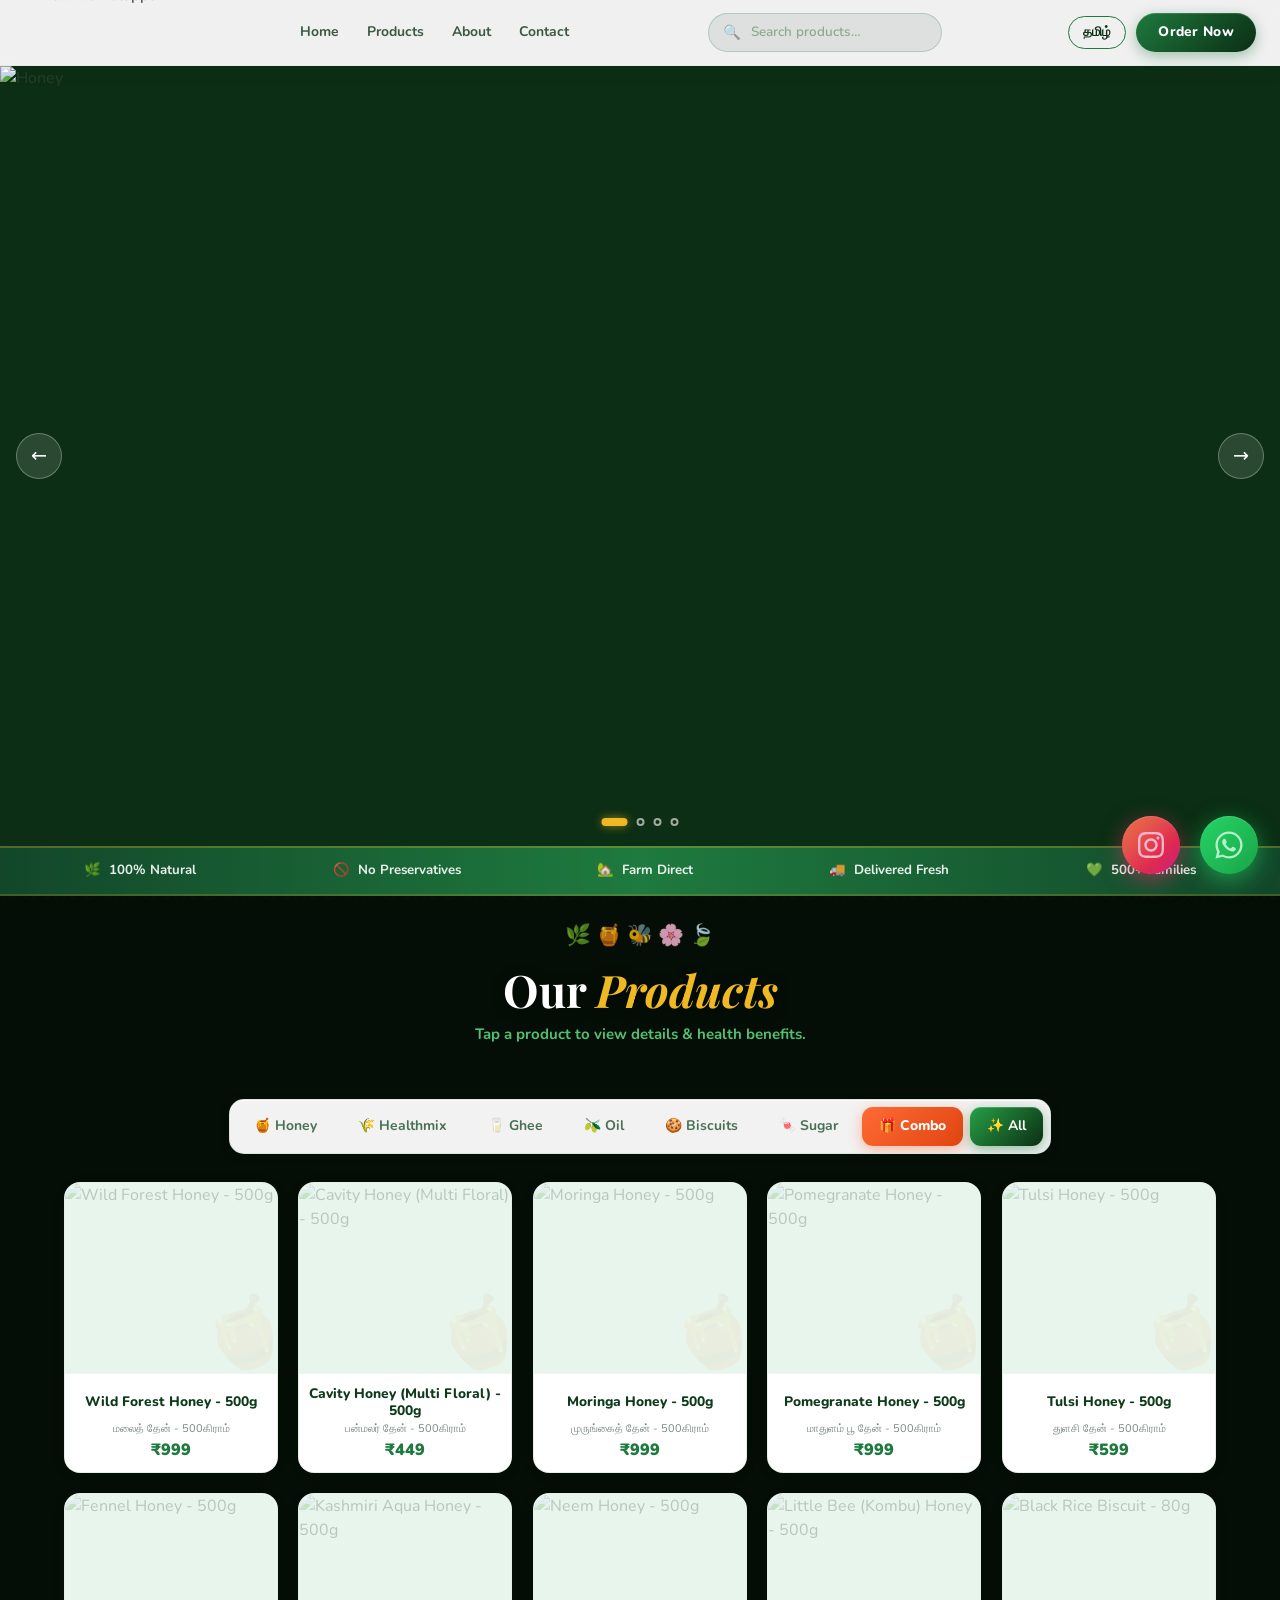
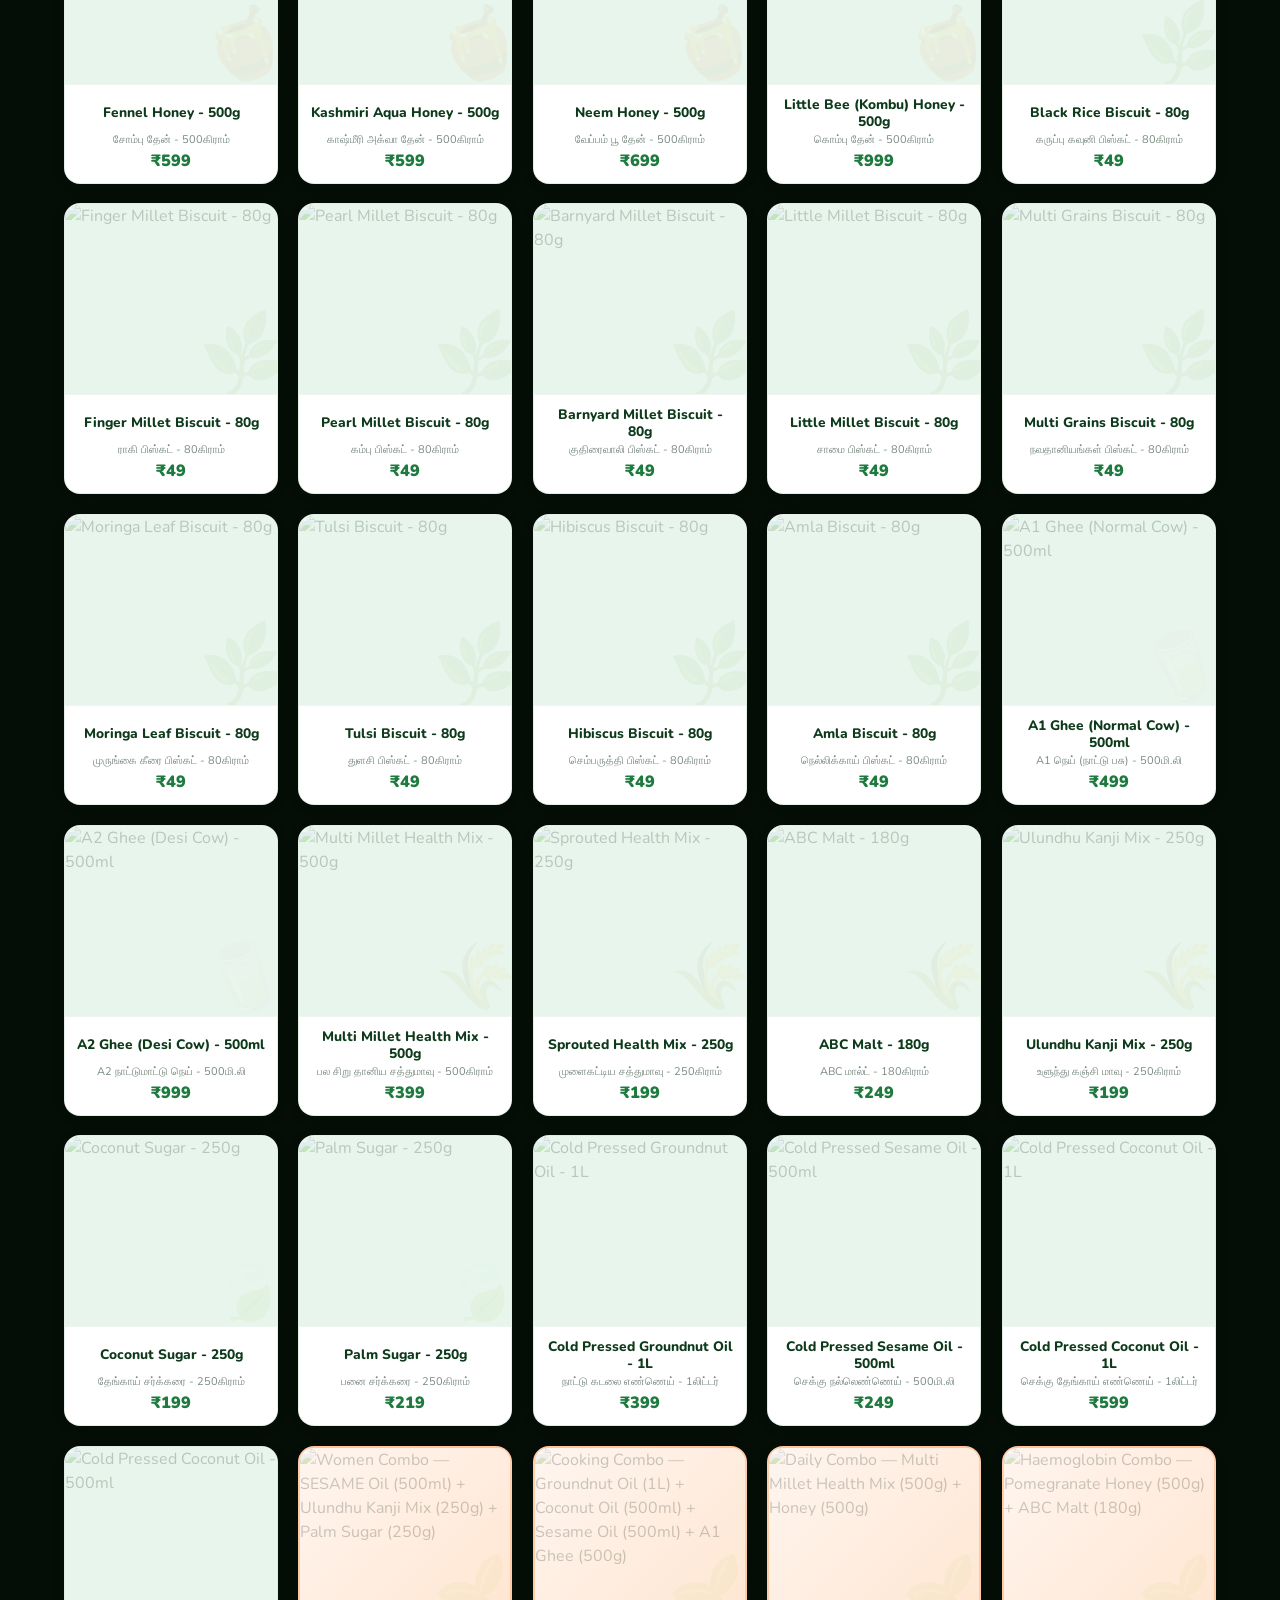
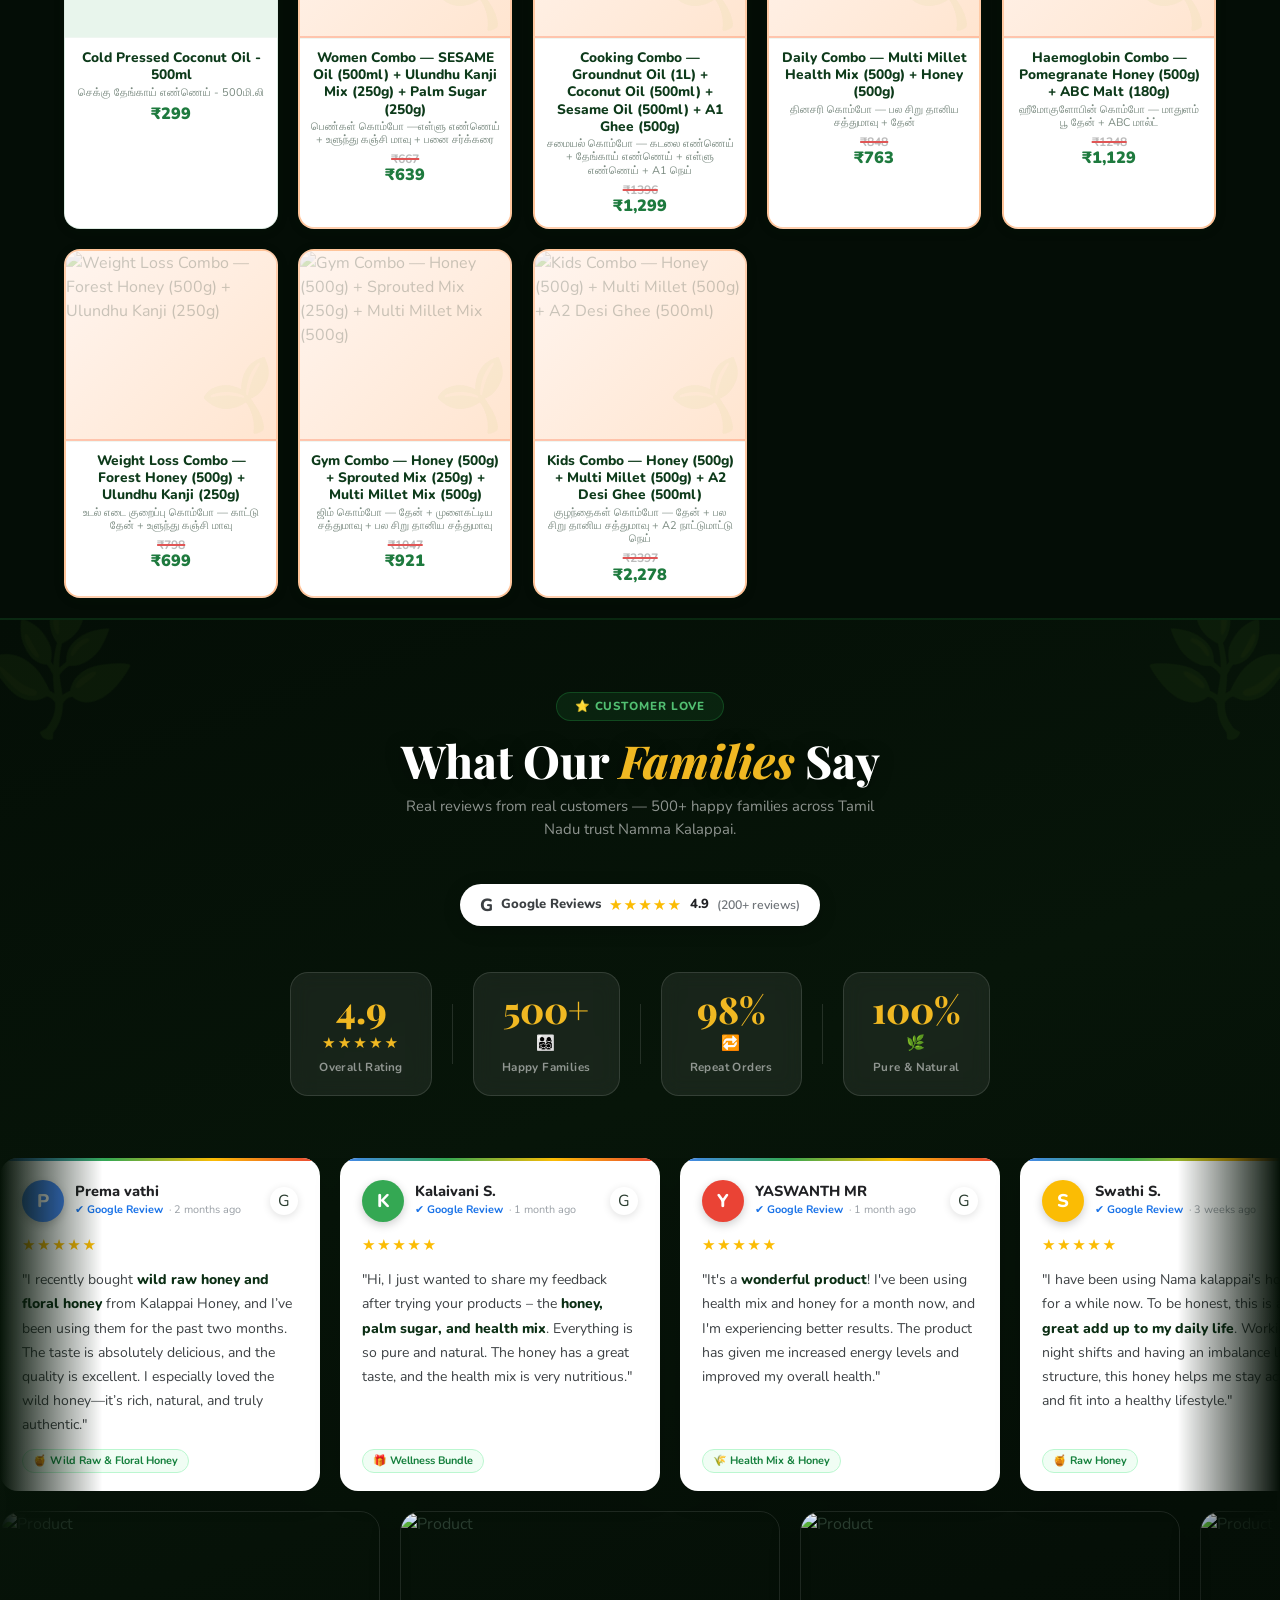
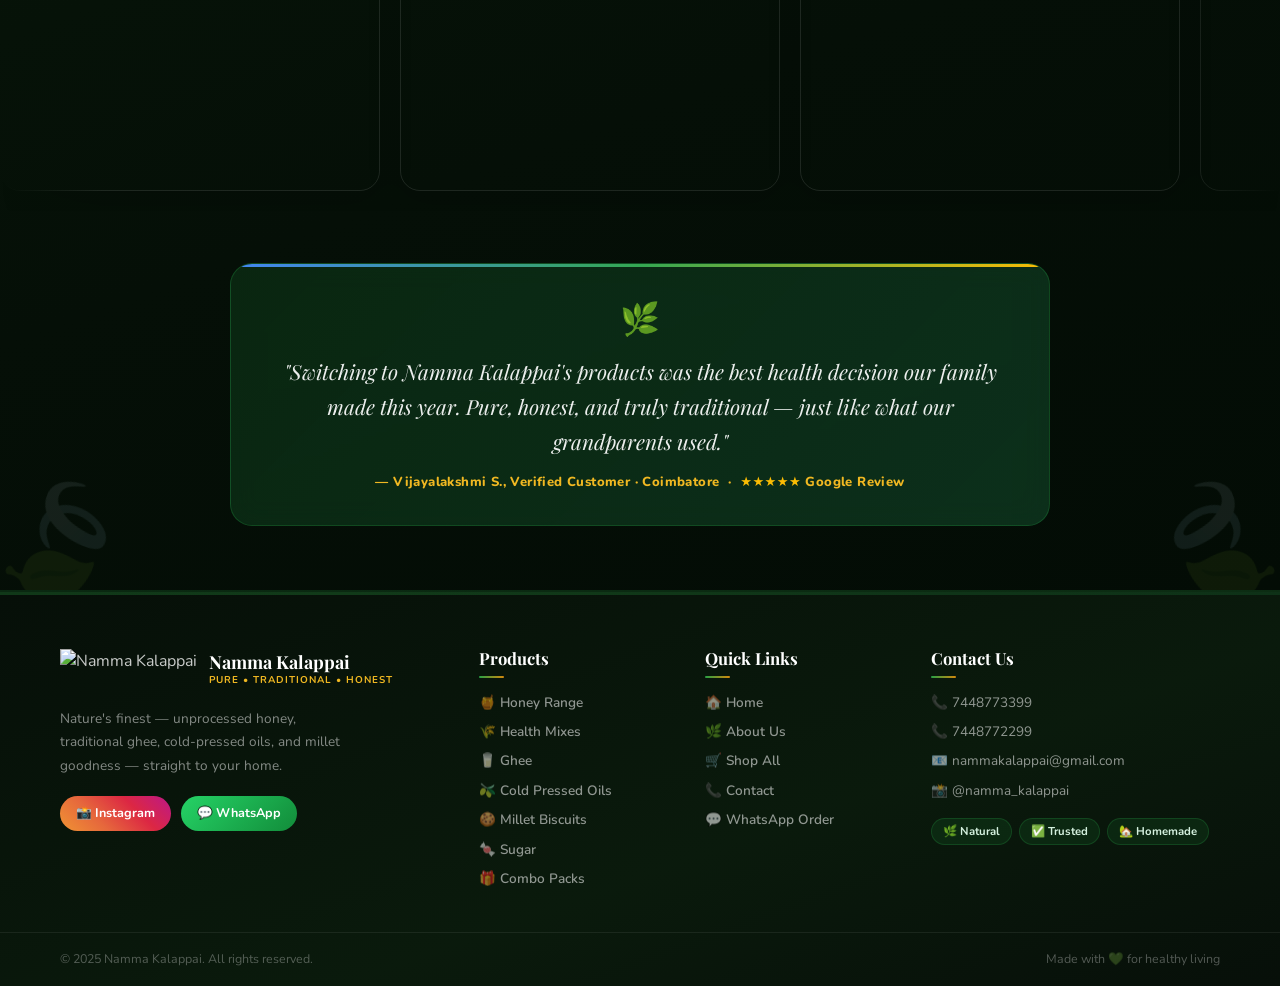
==== commit 5d4d04da: "Update index.html" ====
--- a/index.html
+++ b/index.html
@@ -194,6 +194,7 @@
       border-bottom: 1.5px solid rgba(30, 122, 62, .14);
       box-shadow: 0 2px 20px rgba(11, 46, 20, .09);
       transition: var(--tr);
+      overflow: visible !important;
     }
 
     .nk-nav.scrolled {
@@ -209,7 +210,8 @@
       align-items: center;
       justify-content: space-between;
       padding: 0 24px;
-      gap: 14px
+      gap: 14px;
+      overflow: visible !important;
     }
 
     .n-brand {
@@ -280,6 +282,7 @@
     }
 
     /* NAVBAR SEARCH */
+    /* SEARCH BAR */
     .n-search {
       display: flex;
       align-items: center;
@@ -291,6 +294,8 @@
       transition: all .3s ease;
       min-width: 180px;
       max-width: 240px;
+      position: relative;
+      /* Anchor suggestions */
     }
 
     .n-search:focus-within {
@@ -300,10 +305,107 @@
       min-width: 220px;
     }
 
+    /* SUGGESTIONS DROPDOWN */
+    .n-suggestions {
+      position: absolute;
+      top: 100%;
+      left: 0;
+      right: 0;
+      background: #fff;
+      border-radius: 16px;
+      margin-top: 10px;
+      box-shadow: 0 10px 40px rgba(11, 46, 20, .22);
+      overflow: hidden;
+      display: none;
+      z-index: 9999;
+      border: 1px solid rgba(30, 122, 62, .15);
+      min-width: 280px;
+      animation: suggSlide .25s ease-out;
+    }
+
+    @keyframes suggSlide {
+      from {
+        opacity: 0;
+        transform: translateY(-10px);
+      }
+
+      to {
+        opacity: 1;
+        transform: translateY(0);
+      }
+    }
+
+    .n-suggestions.active {
+      display: block;
+    }
+
+    .s-item {
+      padding: 10px 14px;
+      display: flex;
+      align-items: center;
+      gap: 12px;
+      cursor: pointer;
+      color: var(--tx);
+      border-bottom: 1px solid rgba(30, 122, 62, .06);
+      transition: all .2s;
+    }
+
+    .s-item:last-child {
+      border-bottom: none;
+    }
+
+    .s-item:hover,
+    .s-item.sel {
+      background: rgba(39, 160, 69, .1);
+      padding-left: 18px;
+    }
+
+    .s-img {
+      width: 36px;
+      height: 36px;
+      border-radius: 50%;
+      object-fit: cover;
+      background: #eee;
+    }
+
+    .s-info {
+      flex: 1;
+      min-width: 0;
+    }
+
+    .s-name {
+      font-weight: 700;
+      font-size: .88rem;
+      white-space: nowrap;
+      overflow: hidden;
+      text-overflow: ellipsis;
+    }
+
+    .s-price {
+      color: var(--gm);
+      font-weight: 800;
+      font-size: .78rem;
+      display: block;
+    }
+
+    .s-cta {
+      font-size: .8rem;
+      opacity: .4;
+    }
+
+
     .n-search-ico {
       font-size: .9rem;
       opacity: .55;
       flex-shrink: 0;
+      transition: all 0.3s cubic-bezier(0.175, 0.885, 0.32, 1.275);
+    }
+
+    .n-search-ico.has-text {
+      opacity: 1;
+      color: var(--gm);
+      transform: scale(1.25);
+      filter: drop-shadow(0 0 5px rgba(39, 160, 69, 0.4));
     }
 
     .n-search-input {
@@ -1130,22 +1232,49 @@
       box-shadow: var(--s1);
       transition: transform .35s var(--ez), box-shadow .3s ease, border-color .25s ease;
       transform: translateZ(0);
-    }
-
-    .product-card.show {
-      animation: cardIn .45s var(--ez) both
-    }
-
-    @keyframes cardIn {
-      from {
-        opacity: 0;
-        transform: translateY(22px) scale(.97)
-      }
-
-      to {
-        opacity: 1;
-        transform: translateY(0) scale(1)
-      }
+      opacity: 0; /* Hidden by default for animation */
+    }
+
+    .product-card.zig-show { animation: zigIn .65s cubic-bezier(.16, 1, .3, 1) both; }
+    .product-card.zag-show { animation: zagIn .65s cubic-bezier(.16, 1, .3, 1) both; }
+
+    @keyframes zigIn {
+      0% { opacity: 0; transform: translateX(-50px) translateY(15px) rotate(-3deg) scale(.92); }
+      70% { transform: translateX(4px) translateY(-1px) rotate(1deg) scale(1.01); }
+      100% { opacity: 1; transform: translateX(0) translateY(0) rotate(0) scale(1); }
+    }
+
+    @keyframes zagIn {
+      0% { opacity: 0; transform: translateX(50px) translateY(15px) rotate(3deg) scale(.92); }
+      70% { transform: translateX(-4px) translateY(-1px) rotate(-1deg) scale(1.01); }
+      100% { opacity: 1; transform: translateX(0) translateY(0) rotate(0) scale(1); }
+    }
+
+    /* Nature Particles */
+    .nature-deco {
+      position: absolute;
+      pointer-events: none;
+      font-size: 1.1rem;
+      z-index: 10;
+      opacity: 0;
+      filter: drop-shadow(0 2px 4px rgba(0,0,0,0.1));
+    }
+    .zig-show .nature-deco.bee, .zag-show .nature-deco.bee { animation: beePop 1.4s ease-out both; }
+    .zig-show .nature-deco.leaf, .zag-show .nature-deco.leaf { animation: leafPop 1.8s ease-out both; }
+
+    @keyframes beePop {
+      0% { opacity: 0; transform: translate(0, 0) scale(0.5) rotate(0deg); }
+      20% { opacity: 1; transform: translate(15px, -15px) scale(1.1) rotate(15deg); }
+      40% { transform: translate(-10px, -30px) scale(1) rotate(-10deg); }
+      60% { transform: translate(20px, -50px) scale(0.9) rotate(20deg); }
+      100% { opacity: 0; transform: translate(0px, -90px) scale(0.7) rotate(0deg); }
+    }
+
+    @keyframes leafPop {
+      0% { opacity: 0; transform: translate(0, 0) scale(0.5) rotate(0deg); }
+      30% { opacity: 0.8; transform: translate(-20px, -20px) scale(1) rotate(45deg); }
+      60% { transform: translate(10px, -45px) rotate(-30deg); }
+      100% { opacity: 0; transform: translate(-15px, -85px) scale(0.6) rotate(90deg); }
     }
 
     .product-card:hover {
@@ -1194,9 +1323,51 @@
 
 
     .card-combo {
-      border: 2px solid rgba(255, 107, 53, .28) !important;
-      background: linear-gradient(165deg, #fff5ef, #ffe5d0) !important
-    }
+      border: 2px solid rgba(255, 107, 10, .28) !important;
+      background: linear-gradient(165deg, #fff5ef, #ffe5d0) !important;
+    }
+
+    /* AMBIENT NATURE BACKGROUND */
+    #products { position: relative; } /* For absolute layer */
+    .nature-ambient-layer {
+      position: absolute;
+      inset: 0;
+      pointer-events: none;
+      z-index: 0;
+      overflow: hidden;
+      opacity: 1; /* Maximum visibility */
+    }
+    .nature-p {
+      position: absolute;
+      font-size: 1.2rem;
+      transition: opacity 1s ease;
+      z-index: 0;
+    }
+    /* Ambient Animations */
+    @keyframes floatBee {
+      0% { transform: translate(0,0) rotate(0deg); }
+      25% { transform: translate(15px, -20px) rotate(10deg); }
+      50% { transform: translate(-10px, -45px) rotate(-10deg); }
+      75% { transform: translate(20px, -70px) rotate(15deg); }
+      100% { transform: translate(0px, -100px) rotate(0deg); }
+    }
+    @keyframes floatButter {
+      0% { transform: translate(0,0) scaleX(1); }
+      33% { transform: translate(80px, 40px) scaleX(-1); }
+      66% { transform: translate(-40px, 120px) scaleX(1); }
+      100% { transform: translate(120px, 200px) scaleX(-1); }
+    }
+    @keyframes floatBird {
+      0% { transform: translateX(-100px) translateY(0) scaleX(1); }
+      100% { transform: translateX(calc(100vw + 100px)) translateY(-150px) scaleX(1); }
+    }
+    @keyframes floatLeaf {
+      0% { transform: translateY(0) rotate(0deg) translateX(0); }
+      33% { transform: translateY(150px) rotate(120deg) translateX(30px); }
+      66% { transform: translateY(300px) rotate(240deg) translateX(-30px); }
+      100% { transform: translateY(450px) rotate(360deg) translateX(0); }
+    }
+
 
     .card-combo .prod-img-wrap {
       background: linear-gradient(135deg, #fff5ef, #ffe5d0);
@@ -3280,10 +3451,11 @@
           onclick="showPage('home');setTimeout(()=>document.getElementById('contact').scrollIntoView({behavior:'smooth'}),100)">Contact</button>
       </div>
       <div class="n-search" id="navSearch">
-        <span class="n-search-ico">🔍</span>
-        <input class="n-search-input" id="navSearchInput" type="text" placeholder="Search products…" autocomplete="off"
-          oninput="navHandleSearch(this.value)" onkeydown="if(event.key==='Escape')navClearSearch()">
+        <span class="n-search-ico" id="navSearchIco"
+          onclick="navHandleSearch(document.getElementById('navSearchInput').value)" style="cursor: pointer;">🔍</span>
+        <input class="n-search-input" id="navSearchInput" type="text" placeholder="Search products…" autocomplete="off">
         <button class="n-search-clear" id="navSearchClear" onclick="navClearSearch()">✕</button>
+        <div id="navSugg" class="n-suggestions"></div>
       </div>
       <div class="n-acts">
         <button class="lang-btn" id="navLangBtn" onclick="toggleLang()">தமிழ்</button>
@@ -3377,6 +3549,7 @@
     </div>
     <!-- PRODUCTS -->
     <main class="container mt-4" id="products">
+      <div id="natureAmbient" class="nature-ambient-layer"></div>
       <div class="sec-hd">
         <div class="sec-deco">🌿 🍯 🐝 🌸 🍃</div>
         <h2 class="sec-ttl">Our <em>Products</em></h2>
@@ -3582,7 +3755,8 @@
             <div class="rv-stars">★★★★★</div>
             <div class="rv-text">"I have been using Nama kalappai's honey for a while now. To be honest, this is a
               <strong>great add up to my daily life</strong>. Working in night shifts and having an imbalance life
-              structure, this honey helps me stay active and fit into a healthy lifestyle."</div>
+              structure, this honey helps me stay active and fit into a healthy lifestyle."
+            </div>
             <div class="rv-product">🍯 Raw Honey</div>
           </div>
           <div class="rv-card">
@@ -4371,7 +4545,6 @@
         descEn: `<strong>Includes:</strong> Honey (500g) + ABC Malt (180g).<br><br><strong>Health Benefits:</strong> Increases haemoglobin, blood purifier, rich in iron, glowing skin.`,
         descTa: `<strong>உள்ளடக்கம்:</strong> தேன் (500கி) + ABC மால்ட் (180கி).<br><br><strong>நன்மைகள்:</strong> ஹீமோகுளோபின் அதிகரிக்கிறது, இரும்புச்சத்து நிறைந்தது.`
       },
-
       {
         name: 'Weight Loss Combo — Forest Honey (500g) + Ulundhu Kanji (250g)', ta: 'உடல் எடை குறைப்பு கொம்போ — காட்டு தேன் + உளுந்து கஞ்சி மாவு', price: '₹699', actualPrice: '₹798', img: 'https://res.cloudinary.com/dgqhq0jyu/image/upload/f_auto,q_auto,w_600/v1773820532/DSC00310_dytxbt.jpg', category: 'combo',
         descEn: `<strong>Includes:</strong> Honey (500g) + Ulundhu Kanji Mix (250g).<br><br><strong>Health Benefits:</strong> Boosts metabolism, supports digestion, natural weight management.`,
@@ -4410,7 +4583,7 @@
       // Apply search filter
       if (searchQuery) {
         filtered = filtered.filter(p => {
-          const haystack = (p.name + ' ' + p.ta + ' ' + (p.descEn || '') + ' ' + (p.descTa || '')).toLowerCase();
+          const haystack = (p.name + ' ' + p.ta + ' ' + p.category).toLowerCase();
           return haystack.includes(searchQuery);
         });
       }
@@ -4424,9 +4597,13 @@
       }
       // No results
       if (filtered.length === 0) {
+        if (typeof updateAmbientNature === 'function') updateAmbientNature(0);
         grid.innerHTML = '<div class="no-results" style="grid-column:1/-1"><div class="nr-ico">🔍</div><p>No products found for \'<strong style=\"color:#fff\">' + term + '</strong>\'</p><p style="margin-top:8px;font-size:.82rem">Try: honey, ghee, oil, ragi, combo…</p></div>';
         return;
       }
+      
+      if (typeof updateAmbientNature === 'function') updateAmbientNature(filtered.length);
+      
       filtered.forEach((p, i) => {
         const isOil = p.category === 'oil', isCombo = p.category === 'combo';
         const card = document.createElement('div');
@@ -4465,8 +4642,24 @@
             <div class="prod-sub">${sub}</div>
             ${priceHtml}
           </div>`;
-        card.style.animationDelay = (i % 10) * 0.05 + 's';
-        card.classList.add('show');
+        const isEven = i % 2 === 0;
+        const entryClass = isEven ? 'zig-show' : 'zag-show';
+        card.classList.add(entryClass);
+        card.style.animationDelay = (i * 0.06) + 's';
+
+        // Add 2 Nature Particles
+        const decos = ['🐝', '🍃', '🍯', '🌿'];
+        for(let d=0; d<2; d++){
+          const span = document.createElement('span');
+          span.className = 'nature-deco ' + (d === 0 ? 'bee' : 'leaf');
+          span.textContent = decos[Math.floor(Math.random() * decos.length)];
+          // Position relative to card center
+          span.style.left = (Math.random() * 60 + 20) + '%';
+          span.style.top = (Math.random() * 40 + 30) + '%';
+          span.style.animationDelay = (i * 0.06 + 0.1 + Math.random() * 0.2) + 's';
+          card.appendChild(span);
+        }
+
         card.onclick = () => openProd(p);
         // hover 3D
         card.addEventListener('mousemove', e => {
@@ -4562,58 +4755,139 @@
     // ── NAVBAR SEARCH ────────────────────────────────────────────
     let searchQuery = '';
 
+    document.addEventListener('DOMContentLoaded', () => {
+      const navInput = document.getElementById('navSearchInput');
+      const navIco = document.getElementById('navSearchIco');
+      if (navInput) {
+        navInput.addEventListener('input', (e) => {
+          const val = e.target.value;
+          navShowSugg(val);
+          if (navIco) navIco.classList.toggle('has-text', val.length > 0);
+        });
+        navInput.addEventListener('keydown', (e) => {
+          navKeySugg(e);
+        });
+      }
+    });
+
+    function hideSugg() {
+      const s = document.getElementById('navSugg');
+      if (s) s.classList.remove('active');
+    }
+
+    let curSuggIdx = -1;
+    let suggMatches = [];
+
+    function navShowSugg(val) {
+      const q = val.trim().toLowerCase();
+      if (!q) { hideSugg(); return; }
+      suggMatches = products.filter(p => (p.name + ' ' + p.ta).toLowerCase().includes(q)).slice(0, 6);
+      if (suggMatches.length === 0) { hideSugg(); return; }
+
+      const s = document.getElementById('navSugg');
+      if (!s) return;
+      s.innerHTML = suggMatches.map((p, i) => `
+        <div class="s-item" onclick="navSuggSelect(${i})" id="sugg-${i}">
+          <img src="${p.img}" class="s-img" alt="">
+          <div class="s-info">
+            <div class="s-name">${lang === 'ta' ? p.ta : p.name}</div>
+            <div class="s-price">${p.price}</div>
+          </div>
+          <div class="s-cta">↵</div>
+        </div>
+      `).join('');
+      s.classList.add('active');
+      curSuggIdx = -1;
+    }
+
+    function navSuggSelect(idx) {
+      const p = suggMatches[idx];
+      if (!p) return;
+      const ni = document.getElementById('navSearchInput');
+      if (ni) ni.value = p.name;
+      hideSugg();
+      // If the selected item is a category match (implied by name containing category), 
+      // but here we just pass the full name for a specific search
+      navHandleSearch(p.name);
+    }
+
+    function navKeySugg(e) {
+      const s = document.getElementById('navSugg');
+      const items = s.querySelectorAll('.s-item');
+
+      if (e.key === 'ArrowDown') {
+        e.preventDefault();
+        curSuggIdx = (curSuggIdx + 1) % items.length;
+        updateSuggSel(items);
+      } else if (e.key === 'ArrowUp') {
+        e.preventDefault();
+        curSuggIdx = (curSuggIdx - 1 + items.length) % items.length;
+        updateSuggSel(items);
+      } else if (e.key === 'Enter') {
+        if (curSuggIdx > -1) {
+          e.preventDefault();
+          navSuggSelect(curSuggIdx);
+        } else {
+          navHandleSearch(document.getElementById('navSearchInput').value);
+        }
+        hideSugg();
+      } else if (e.key === 'Escape') {
+        hideSugg();
+        navClearSearch();
+      }
+    }
+
+    function updateSuggSel(items) {
+      items.forEach((it, i) => it.classList.toggle('sel', i === curSuggIdx));
+      if (curSuggIdx > -1) items[curSuggIdx].scrollIntoView({ block: 'nearest' });
+    }
+
+    // Hide suggestions on click outside
+    document.addEventListener('click', e => {
+      if (!document.getElementById('navSearch').contains(e.target)) hideSugg();
+    });
+
     function navHandleSearch(val) {
-      searchQuery = val.trim().toLowerCase();
+      const q = val.trim().toLowerCase();
+      if (!q) { navClearSearch(); return; }
+
+      searchQuery = q;
       const clearBtn = document.getElementById('navSearchClear');
       if (clearBtn) clearBtn.classList.toggle('vis', searchQuery.length > 0);
-      // sync products-section search input if exists
+
       const si = document.getElementById('searchInput');
       if (si) si.value = val;
       const sc = document.getElementById('searchClear');
       if (sc) sc.classList.toggle('vis', searchQuery.length > 0);
-      // reset tabs to all
-      if (searchQuery) {
-        document.querySelectorAll('.tab').forEach(t => t.classList.toggle('active', t.dataset.cat === 'all'));
-        document.querySelectorAll('.prod-bar-item').forEach(b => b.classList.toggle('active', b.dataset.cat === 'all'));
-      }
-      // scroll to products and render
+
+      // reset tabs to all for general search
+      document.querySelectorAll('.tab').forEach(t => t.classList.toggle('active', t.dataset.cat === 'all'));
+      document.querySelectorAll('.prod-bar-item').forEach(b => b.classList.toggle('active', b.dataset.cat === 'all'));
+
       showPage('home');
       setTimeout(() => {
-        document.getElementById('products')?.scrollIntoView({ behavior: 'smooth' });
-
-        // ── TESTIMONIALS LEAF DECORATION ─────────────────────────────
+        const pr = document.getElementById('products');
+        if (pr) pr.scrollIntoView({ behavior: 'smooth' });
+
+        // ── TESTIMONIALS LEAF DECORATION (Restored) ─────────────────────
         (function () {
           const sec = document.getElementById('testimonials');
           const canvas = document.getElementById('testiLeafCanvas');
-          if (!sec || !canvas) return;
+          if (!sec || !canvas || canvas.children.length > 0) return;
           const leafs = ['🌿', '🍃', '🌱', '🍀', '🌾', '🪴'];
           for (let i = 0; i < 18; i++) {
             const el = document.createElement('div');
             el.className = 'testi-leaf';
             const sz = 14 + Math.random() * 16;
             el.textContent = leafs[i % leafs.length];
-            el.style.cssText = [
-              'left:' + (Math.random() * 100) + '%',
-              'bottom:-40px',
-              'font-size:' + sz + 'px',
-              'animation-duration:' + (18 + Math.random() * 20) + 's',
-              'animation-delay:' + (Math.random() * 30) + 's'
-            ].join(';');
+            el.style.cssText = `left:${Math.random() * 100}%;bottom:-40px;font-size:${sz}px;animation-duration:${18 + Math.random() * 20}s;animation-delay:${Math.random() * 30}s`;
             canvas.appendChild(el);
           }
-          // Pollen dots
           for (let i = 0; i < 14; i++) {
             const dot = document.createElement('div');
             dot.className = 'testi-pollen';
             const sz = 4 + Math.random() * 7;
-            dot.style.cssText = [
-              'left:' + (Math.random() * 100) + '%',
-              'top:' + (Math.random() * 100) + '%',
-              'width:' + sz + 'px',
-              'height:' + sz + 'px',
-              'animation-duration:' + (3 + Math.random() * 5) + 's',
-              'animation-delay:' + (Math.random() * 6) + 's'
-            ].join(';');
+            dot.style.cssText = `left:${Math.random() * 100}%;top:${Math.random() * 100}%;width:${sz}px;height:${sz}px;animation-duration:${3 + Math.random() * 5}s;animation-delay:${Math.random() * 6}s`;
             sec.appendChild(dot);
           }
         })();
@@ -4634,11 +4908,14 @@
       const si = document.getElementById('searchInput');
       const sc = document.getElementById('searchClear');
       const cnt = document.getElementById('searchCount');
+      const nico = document.getElementById('navSearchIco');
       if (ni) ni.value = '';
       if (nc) nc.classList.remove('vis');
       if (si) si.value = '';
       if (sc) sc.classList.remove('vis');
       if (cnt) cnt.textContent = '';
+      if (nico) nico.classList.remove('has-text');
+      hideSugg();
       renderProducts('all');
     }
 
@@ -4706,7 +4983,98 @@
       });
     }
 
+    // ── AMBIENT NATURE POOL ──────────────────────────────────────
+    function initNaturePool() {
+      const layer = document.getElementById('natureAmbient');
+      if (!layer) return;
+      layer.innerHTML = ''; // reset
+      
+      const emojis = { bee: '🐝', butter: '🦋', leaf: '🍃' };
+      const anims = { bee: 'floatBee', butter: 'floatButter', leaf: 'floatLeaf' };
+      // Max pre-generated pool for up to ~40 products
+      const maxCounts = { bee: 65, butter: 45, leaf: 65 };
+      
+      for (const [type, count] of Object.entries(maxCounts)) {
+        for (let i = 0; i < count; i++) {
+          const span = document.createElement('span');
+          span.className = 'nature-p';
+          span.dataset.type = type;
+          span.textContent = emojis[type];
+          span.style.left = Math.random() * 100 + '%';
+          span.style.top = Math.random() * 100 + '%';
+          const s = 0.8 + Math.random() * 0.6; // slightly larger
+          span.style.transform = `scale(${s})`;
+          span.style.opacity = 0.5 + Math.random() * 0.5; // much higher visibility
+          const dur = 8 + Math.random() * 12; // much faster movement speed
+          const del = Math.random() * 10;
+          span.style.animation = `${anims[type]} ${dur}s linear ${del}s infinite`;
+          span.style.display = 'none'; // hidden initially
+          layer.appendChild(span);
+        }
+      }
+    }
+
+    function updateAmbientNature(productCount) {
+      if (!productCount || productCount === 0) productCount = 0;
+      
+      // Calculate active particles proportional to products being shown
+      const multiplier = 1.6;
+      const targetCounts = {
+        bee: Math.ceil(productCount * multiplier),
+        butter: Math.ceil(productCount * multiplier * 0.75),
+        leaf: Math.ceil(productCount * multiplier)
+      };
+      
+      const currentCounts = { bee: 0, butter: 0, leaf: 0 };
+      const particles = document.querySelectorAll('#natureAmbient .nature-p');
+      
+      particles.forEach(p => {
+        const type = p.dataset.type;
+        if (currentCounts[type] < targetCounts[type]) {
+          p.style.display = 'block';
+          currentCounts[type]++;
+        } else {
+          p.style.display = 'none';
+        }
+      });
+    }
+
     // ── INIT ─────────────────────────────────────────────────────
+    document.addEventListener('DOMContentLoaded', () => {
+      // Restore scroll logic
+      let lastScroll = 0;
+      window.addEventListener('scroll', () => {
+        const cur = window.pageYOffset;
+        if (cur > 100) {
+          document.getElementById('nkNav').classList.toggle('slid-up', cur > lastScroll);
+        } else {
+          document.getElementById('nkNav').classList.remove('slid-up');
+        }
+        lastScroll = cur;
+      }, { passive: true });
+
+      // Restore search listeners
+      const nico = document.getElementById('navSearchIco');
+      const ni = document.getElementById('navSearchInput');
+      const nc = document.getElementById('navSearchClear');
+      if (nico && ni) {
+        nico.onclick = () => navHandleSearch(ni.value);
+        ni.onkeydown = (e) => navKeySugg(e);
+        ni.oninput = (e) => {
+          navShowSugg(ni.value);
+          if (ni.value.length > 0) {
+            nico.classList.add('has-text');
+          } else {
+            nico.classList.remove('has-text');
+          }
+          if (nc) nc.classList.toggle('vis', ni.value.length > 0);
+        };
+      }
+      
+      initNaturePool();
+      initReveal();
+    });
+
     // Escape key closes modal
     document.addEventListener('keydown', e => {
       if (e.key === 'Escape') closeModal();
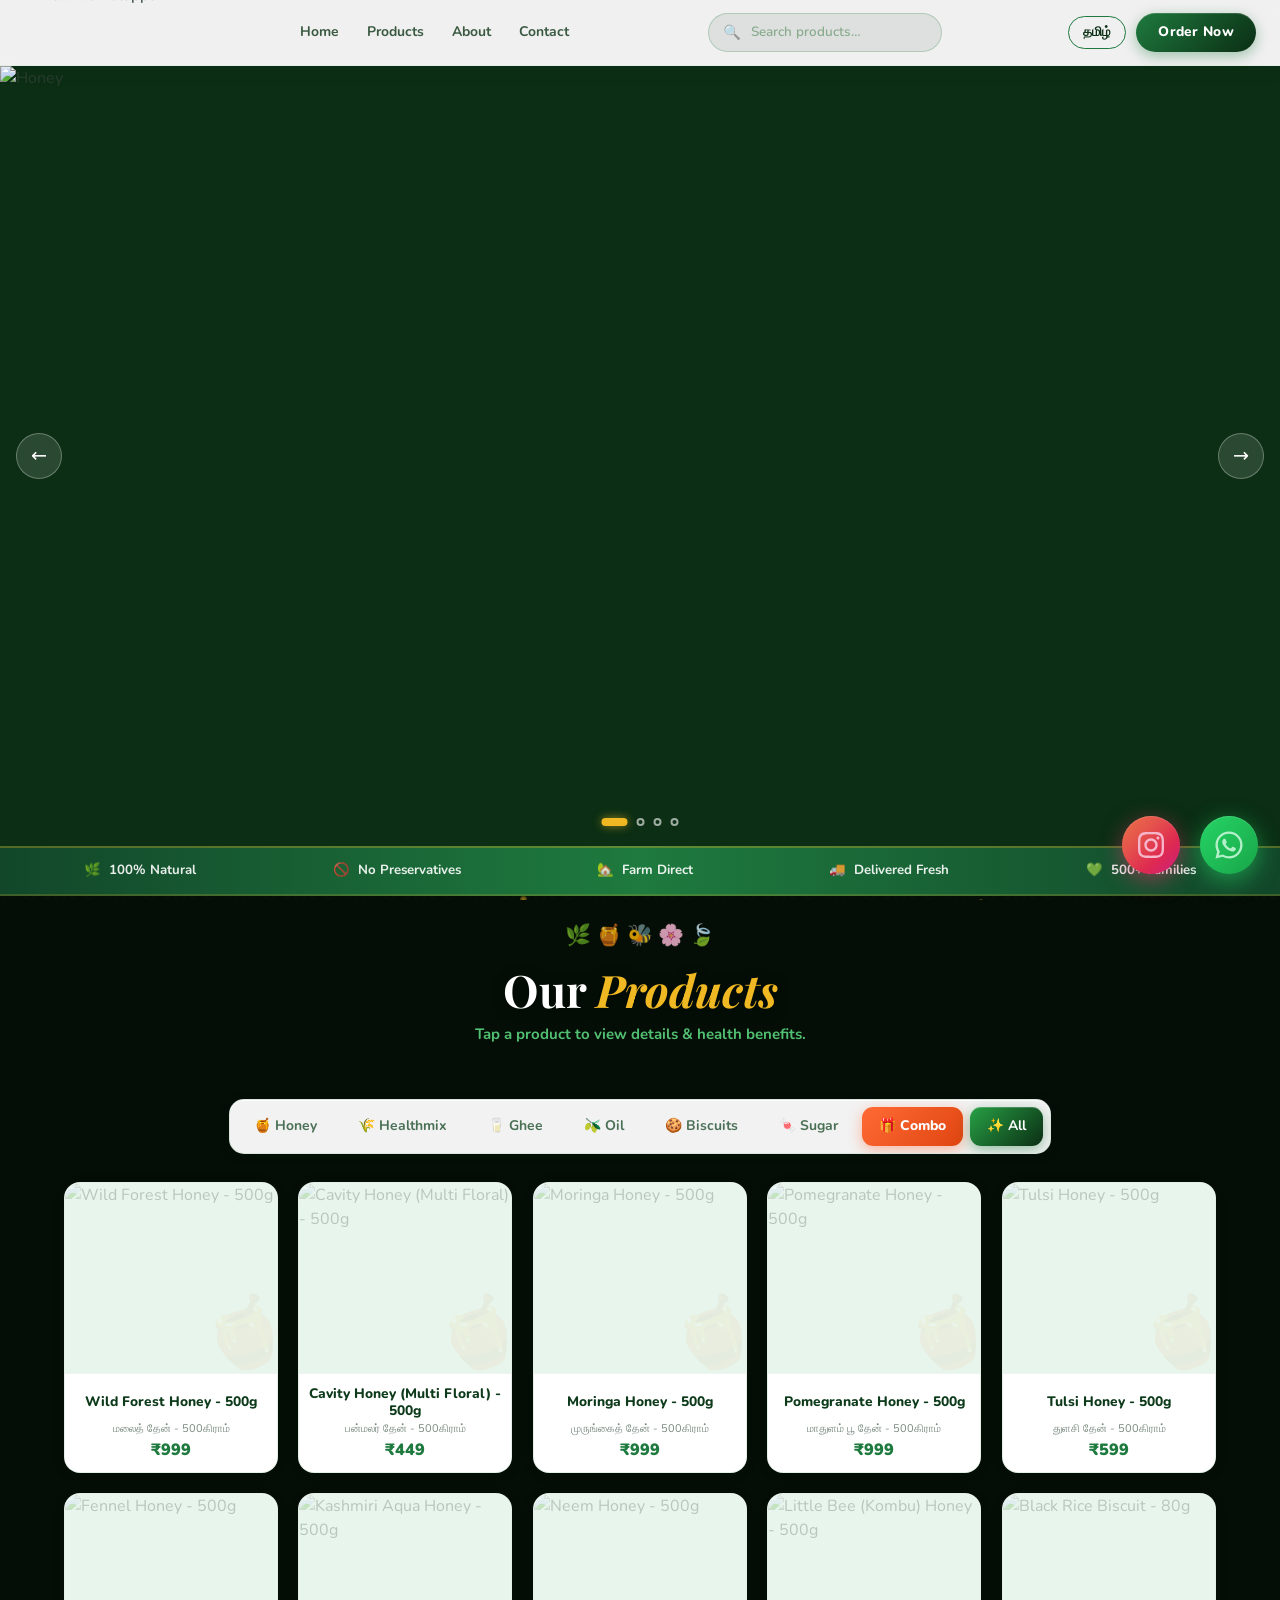
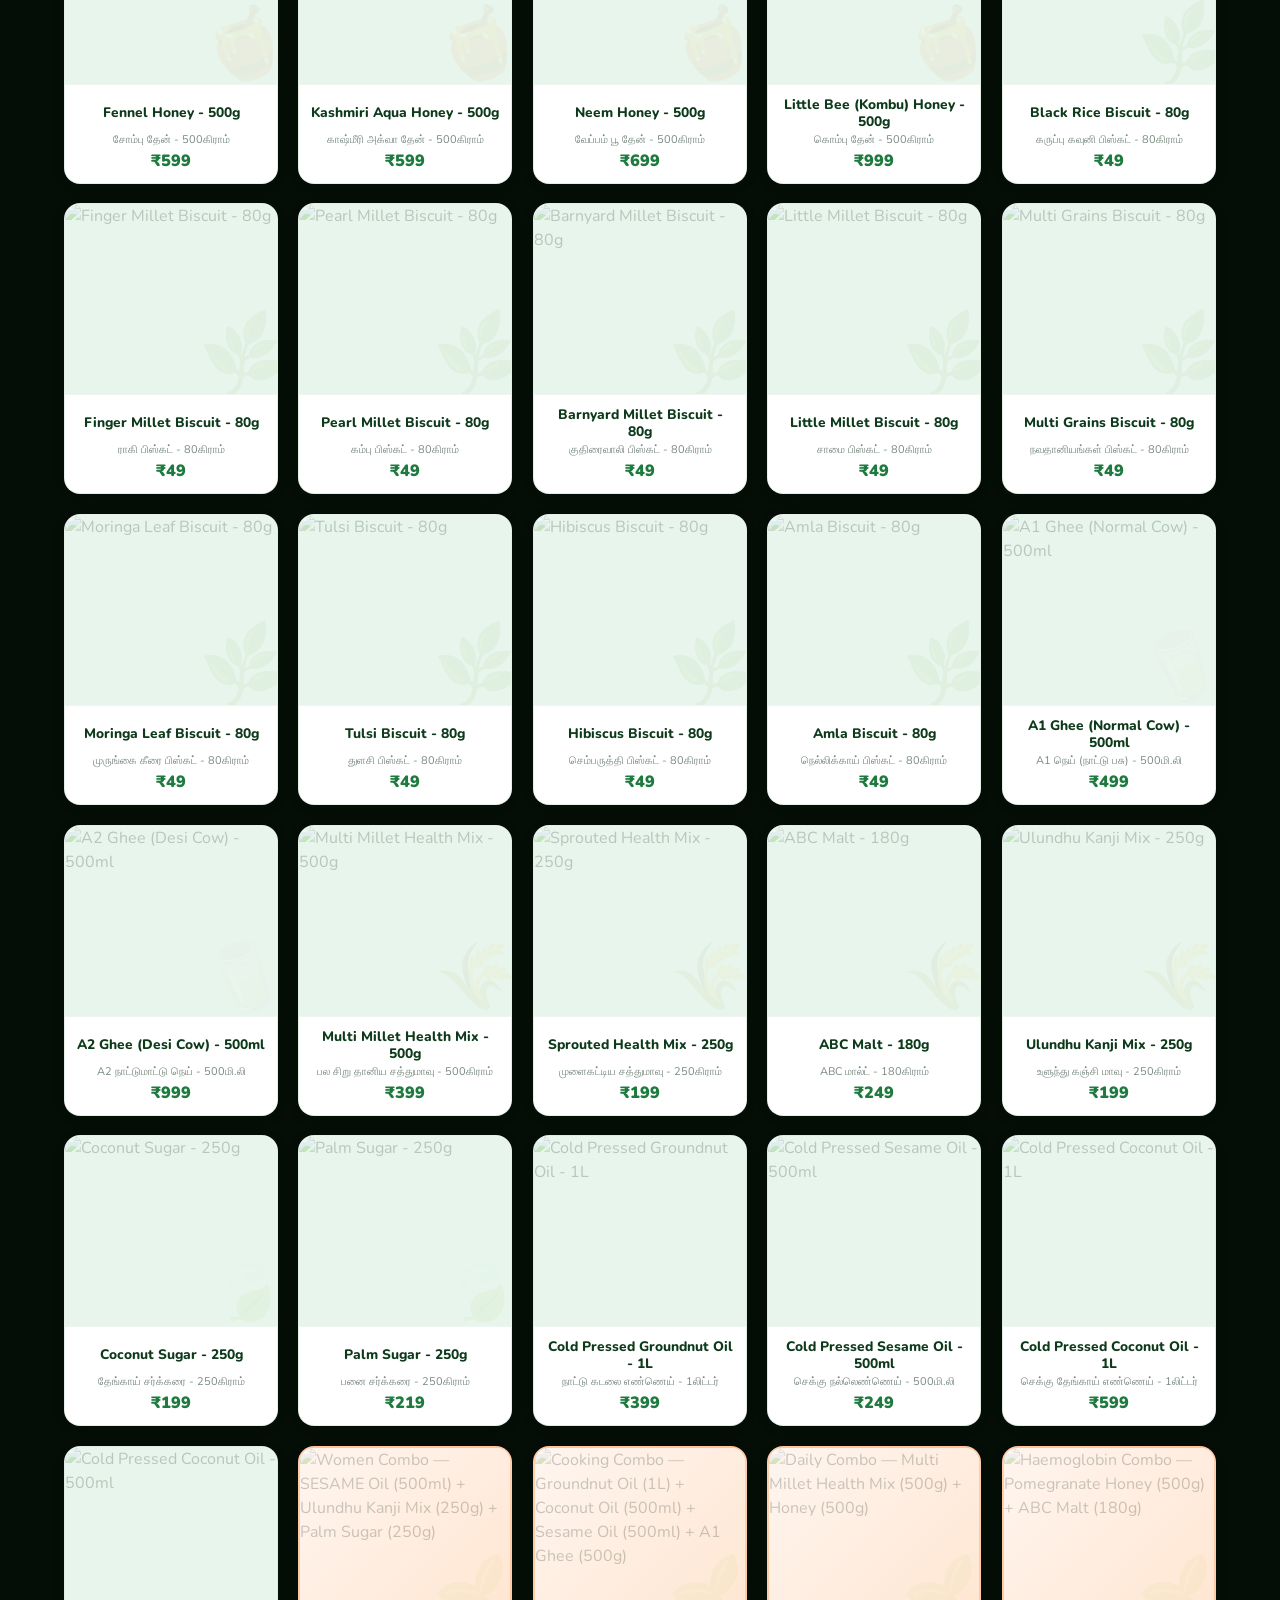
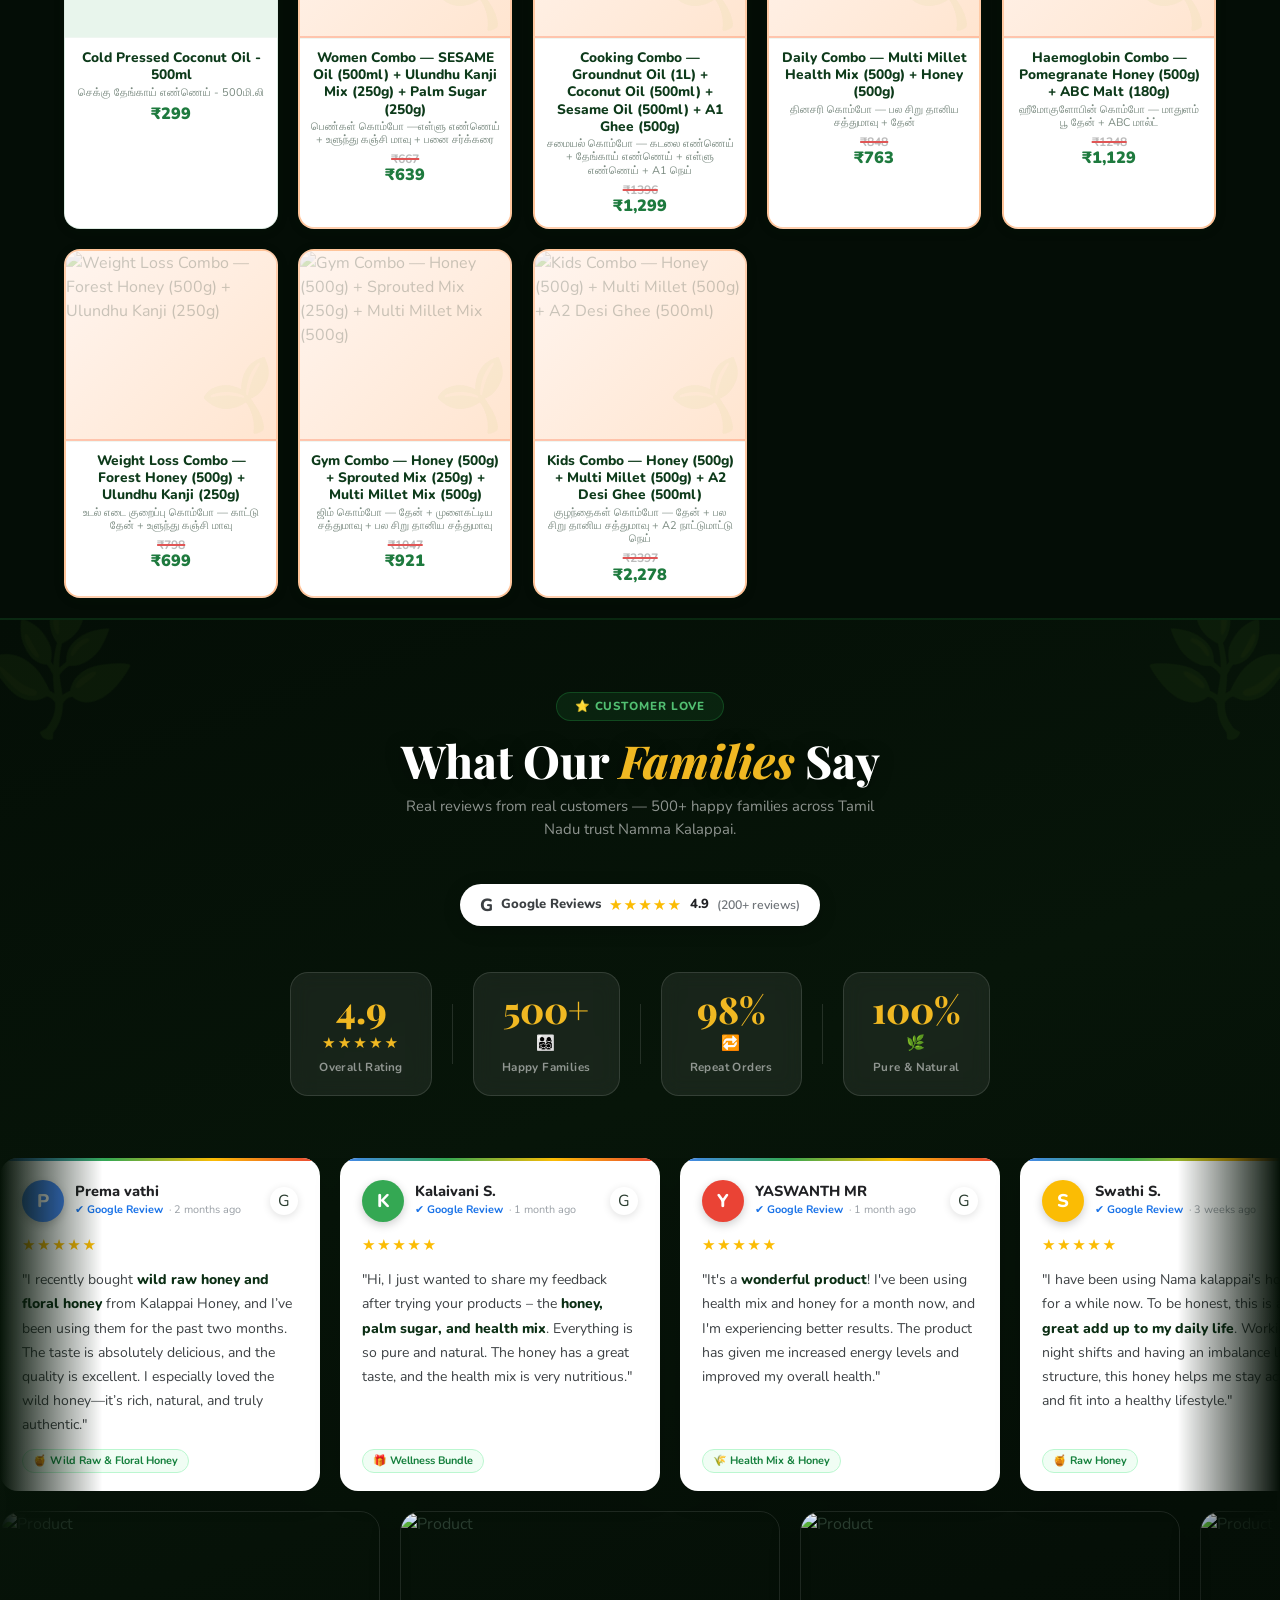
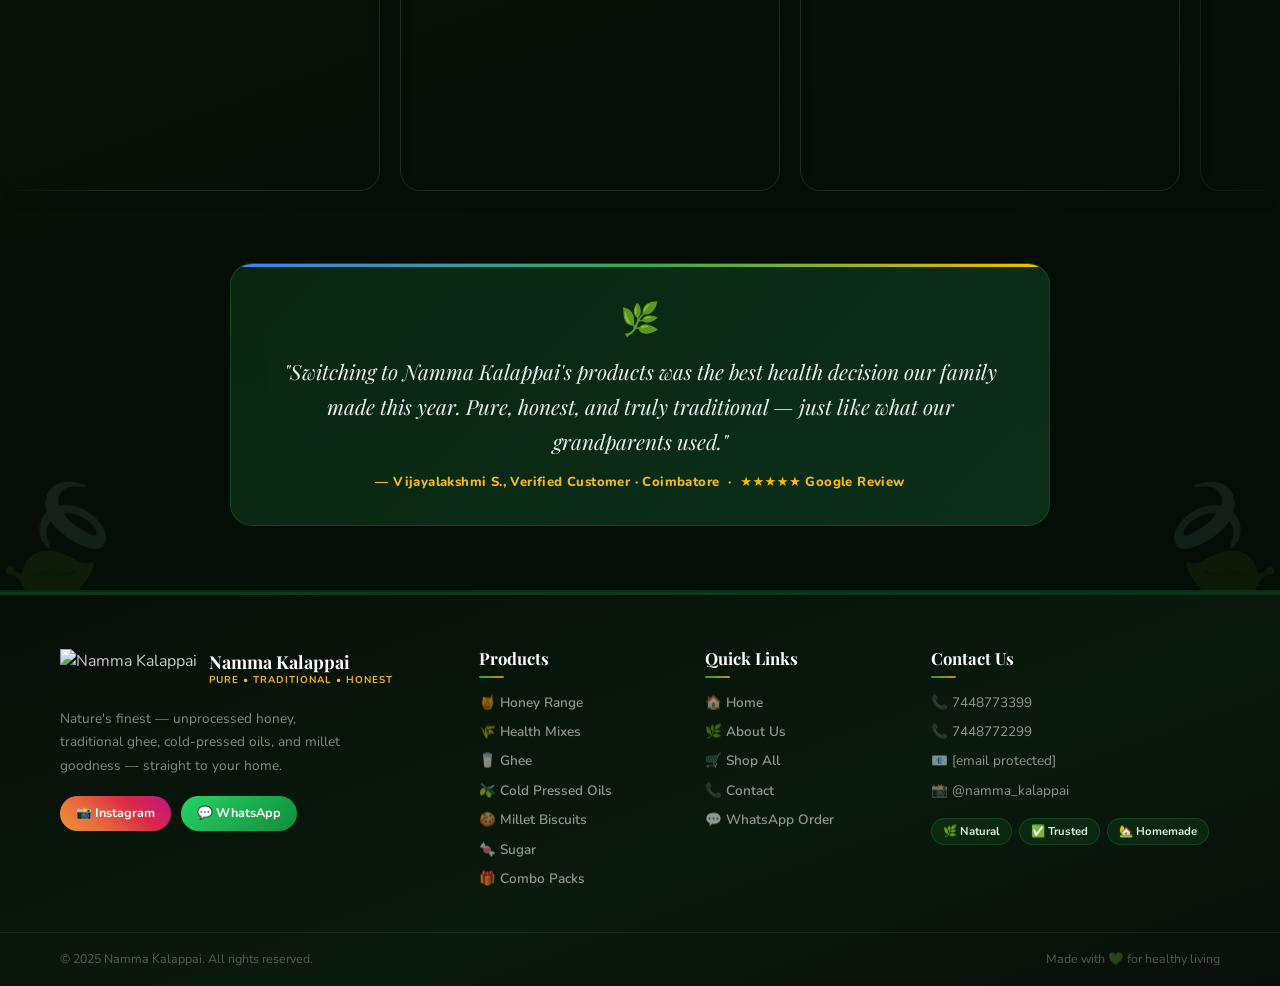
==== commit b5efaeba: "Update index.html" ====
--- a/index.html
+++ b/index.html
@@ -2,4636 +2,4812 @@
 <html lang="en">
 
 <head>
-  <meta charset="utf-8" />
-  <meta name="referrer" content="no-referrer-when-downgrade" />
-  <meta name="viewport" content="width=device-width,initial-scale=1.0" />
-  <title>Namma Kalappai — Pure • Traditional • Honest</title>
-  <link
-    href="https://fonts.googleapis.com/css2?family=Nunito:wght@400;600;700;800;900&family=Playfair+Display:ital,wght@0,700;0,800;1,600&display=swap"
-    rel="stylesheet">
-  <link href="https://cdn.jsdelivr.net/npm/bootstrap@5.3.2/dist/css/bootstrap.min.css" rel="stylesheet">
-  <style>
-    :root {
-      --gd: #0b2e14;
-      --gk: #12472a;
-      --gm: #1e7a3e;
-      --gb: #27a045;
-      --gl: #52c072;
-      --gp: #d4f0de;
-      --am: #d4880c;
-      --go: #f0b822;
-      --gy: #f5d060;
-      --wh: #fff;
-      --cr: #f6fcf8;
-      --bk: #0d1f12;
-      --tx: #2a3d30;
-      --mu: #5a7562;
-      --s1: 0 2px 12px rgba(11, 46, 20, .11);
-      --s2: 0 6px 24px rgba(11, 46, 20, .17);
-      --s3: 0 18px 52px rgba(11, 46, 20, .28);
-      --ez: cubic-bezier(.25, .46, .45, .94);
-      --tr: all .33s cubic-bezier(.25, .46, .45, .94);
-      --nh: 66px;
-      --rr: 16px;
-      --rp: 50px;
-    }
-
-    *,
-    *::before,
-    *::after {
-      box-sizing: border-box
-    }
-
-    html {
-      scroll-behavior: smooth
-    }
-
-    body {
-      font-family: 'Nunito', system-ui, sans-serif;
-      color: var(--tx);
-      overflow-x: hidden;
-      padding-top: var(--nh);
-      background: #040d06;
-      background-size: cover;
-      background-position: center;
-      background-attachment: fixed;
-    }
-
-    @media (max-width: 1024px) {
-      body {
-        background-attachment: scroll;
-      }
-    }
-
-    /* NATURE CANVAS - reduced for performance */
-    #natureCanvas {
-      position: fixed;
-      inset: 0;
-      pointer-events: none;
-      z-index: 1;
-      overflow: hidden
-    }
-
-    .fl-leaf {
-      position: absolute;
-      font-size: 18px;
-      opacity: 0;
-      animation: floatLeaf linear infinite;
-      will-change: transform, opacity
-    }
-
-    .fl-bee {
-      position: absolute;
-      font-size: 15px;
-      animation: beeFly ease-in-out infinite;
-      will-change: transform
-    }
-
-    .fl-pollen {
-      position: absolute;
-      border-radius: 50%;
-      background: radial-gradient(circle, rgba(240, 184, 34, .6), rgba(240, 184, 34, .1));
-      animation: pollenFloat ease-in-out infinite;
-      pointer-events: none
-    }
-
-    @keyframes floatLeaf {
-      0% {
-        transform: translateY(100vh) rotate(0deg) translateX(0);
-        opacity: 0
-      }
-
-      5% {
-        opacity: .7
-      }
-
-      90% {
-        opacity: .3
-      }
-
-      100% {
-        transform: translateY(-120px) rotate(480deg) translateX(60px);
-        opacity: 0
-      }
-    }
-
-    @keyframes beeFly {
-      0% {
-        transform: translate(0, 0) rotate(0deg) scaleX(1)
-      }
-
-      25% {
-        transform: translate(70px, -40px) rotate(10deg) scaleX(1)
-      }
-
-      50% {
-        transform: translate(140px, -5px) rotate(-6deg) scaleX(1)
-      }
-
-      75% {
-        transform: translate(80px, 50px) rotate(12deg) scaleX(1)
-      }
-
-      100% {
-        transform: translate(0, 0) rotate(0deg) scaleX(1)
-      }
-    }
-
-    @keyframes pollenFloat {
-
-      0%,
-      100% {
-        transform: translateY(0) scale(1);
-        opacity: .2
-      }
-
-      50% {
-        transform: translateY(-15px) scale(1.5);
-        opacity: .55
-      }
-    }
-
-    .honeycomb-overlay {
-      position: fixed;
-      inset: 0;
-      pointer-events: none;
-      z-index: 0;
-      background-image: url("data:image/svg+xml,%3Csvg xmlns='http://www.w3.org/2000/svg' width='60' height='104'%3E%3Cpath d='M30 4L4 20v32l26 16 26-16V20L30 4zm0 72L4 60v32l26 16 26-16V60L30 76z' fill='none' stroke='rgba(255,255,255,0.025)' stroke-width='1'/%3E%3C/svg%3E");
-      background-size: 60px 104px;
-    }
-
-    .page {
-      display: none;
-      position: relative;
-      z-index: 2;
-      min-height: 100vh;
-      background: url("https://res.cloudinary.com/dgqhq0jyu/image/upload/v1773843855/demobg_q5prlv.jpg");
-      background-size: cover;
-      background-position: center;
-      background-attachment: fixed;
-    }
-
-    @media (max-width: 1024px) {
-      .page {
-        background-attachment: scroll;
-      }
-    }
-
-    .page.active {
-      display: block
-    }
-
-    /* NAVBAR */
-    .nk-nav {
-      position: fixed;
-      top: 0;
-      left: 0;
-      right: 0;
-      z-index: 1000;
-      height: var(--nh);
-      background: rgba(255, 255, 255, .94);
-      backdrop-filter: blur(22px) saturate(1.6);
-      border-bottom: 1.5px solid rgba(30, 122, 62, .14);
-      box-shadow: 0 2px 20px rgba(11, 46, 20, .09);
-      transition: var(--tr);
-      overflow: visible !important;
-    }
-
-    .nk-nav.scrolled {
-      background: rgba(255, 255, 255, .98);
-      box-shadow: 0 4px 30px rgba(11, 46, 20, .14)
-    }
-
-    .nk-inner {
-      max-width: 1280px;
-      margin: 0 auto;
-      height: 100%;
-      display: flex;
-      align-items: center;
-      justify-content: space-between;
-      padding: 0 24px;
-      gap: 14px;
-      overflow: visible !important;
-    }
-
-    .n-brand {
-      display: flex;
-      align-items: center;
-      gap: 11px;
-      text-decoration: none;
-      cursor: pointer
-    }
-
-    .n-logo-img {
-      height: 52px;
-      width: auto;
-      object-fit: contain;
-      transition: transform .3s var(--ez)
-    }
-
-    .n-logo-img:hover {
-      transform: scale(1.07)
-    }
-
-    .n-links {
-      display: flex;
-      gap: 2px
-    }
-
-    .n-link {
-      padding: 8px 13px;
-      color: #3a5a42;
-      font-weight: 700;
-      font-size: .87rem;
-      text-decoration: none;
-      border-radius: 10px;
-      transition: var(--tr);
-      position: relative;
-      cursor: pointer;
-      border: none;
-      background: none;
-    }
-
-    .n-link::after {
-      content: '';
-      position: absolute;
-      bottom: 4px;
-      left: 13px;
-      right: 13px;
-      height: 2px;
-      background: linear-gradient(90deg, var(--gm), var(--am));
-      border-radius: 2px;
-      transform: scaleX(0);
-      transition: transform .25s var(--ez);
-      transform-origin: left
-    }
-
-    .n-link:hover {
-      color: var(--gd);
-      background: rgba(39, 160, 69, .08)
-    }
-
-    .n-link:hover::after {
-      transform: scaleX(1)
-    }
-
-    .n-acts {
-      display: flex;
-      align-items: center;
-      gap: 10px
-    }
-
-    /* NAVBAR SEARCH */
-    /* SEARCH BAR */
-    .n-search {
-      display: flex;
-      align-items: center;
-      gap: 8px;
-      background: rgba(11, 46, 20, .08);
-      border: 1.5px solid rgba(30, 122, 62, .22);
-      border-radius: 50px;
-      padding: 7px 14px;
-      transition: all .3s ease;
-      min-width: 180px;
-      max-width: 240px;
-      position: relative;
-      /* Anchor suggestions */
-    }
-
-    .n-search:focus-within {
-      background: rgba(11, 46, 20, .14);
-      border-color: rgba(30, 122, 62, .55);
-      box-shadow: 0 0 0 3px rgba(39, 160, 69, .12);
-      min-width: 220px;
-    }
-
-    /* SUGGESTIONS DROPDOWN */
-    .n-suggestions {
-      position: absolute;
-      top: 100%;
-      left: 0;
-      right: 0;
-      background: #fff;
-      border-radius: 16px;
-      margin-top: 10px;
-      box-shadow: 0 10px 40px rgba(11, 46, 20, .22);
-      overflow: hidden;
-      display: none;
-      z-index: 9999;
-      border: 1px solid rgba(30, 122, 62, .15);
-      min-width: 280px;
-      animation: suggSlide .25s ease-out;
-    }
-
-    @keyframes suggSlide {
-      from {
-        opacity: 0;
-        transform: translateY(-10px);
-      }
-
-      to {
-        opacity: 1;
-        transform: translateY(0);
-      }
-    }
-
-    .n-suggestions.active {
-      display: block;
-    }
-
-    .s-item {
-      padding: 10px 14px;
-      display: flex;
-      align-items: center;
-      gap: 12px;
-      cursor: pointer;
-      color: var(--tx);
-      border-bottom: 1px solid rgba(30, 122, 62, .06);
-      transition: all .2s;
-    }
-
-    .s-item:last-child {
-      border-bottom: none;
-    }
-
-    .s-item:hover,
-    .s-item.sel {
-      background: rgba(39, 160, 69, .1);
-      padding-left: 18px;
-    }
-
-    .s-img {
-      width: 36px;
-      height: 36px;
-      border-radius: 50%;
-      object-fit: cover;
-      background: #eee;
-    }
-
-    .s-info {
-      flex: 1;
-      min-width: 0;
-    }
-
-    .s-name {
-      font-weight: 700;
-      font-size: .88rem;
-      white-space: nowrap;
-      overflow: hidden;
-      text-overflow: ellipsis;
-    }
-
-    .s-price {
-      color: var(--gm);
-      font-weight: 800;
-      font-size: .78rem;
-      display: block;
-    }
-
-    .s-cta {
-      font-size: .8rem;
-      opacity: .4;
-    }
-
-
-    .n-search-ico {
-      font-size: .9rem;
-      opacity: .55;
-      flex-shrink: 0;
-      transition: all 0.3s cubic-bezier(0.175, 0.885, 0.32, 1.275);
-    }
-
-    .n-search-ico.has-text {
-      opacity: 1;
-      color: var(--gm);
-      transform: scale(1.25);
-      filter: drop-shadow(0 0 5px rgba(39, 160, 69, 0.4));
-    }
-
-    .n-search-input {
-      flex: 1;
-      border: none;
-      outline: none;
-      background: none;
-      font-family: 'Nunito', sans-serif;
-      font-size: .84rem;
-      font-weight: 600;
-      color: #2a3d30;
-      min-width: 0;
-    }
-
-    .n-search-input::placeholder {
-      color: #8aab8e;
-    }
-
-    .n-search-clear {
-      background: none;
-      border: none;
-      cursor: pointer;
-      color: #8aab8e;
-      font-size: .75rem;
-      padding: 0;
-      line-height: 1;
-      display: none;
-      transition: color .2s;
-    }
-
-    .n-search-clear.vis {
-      display: block;
-    }
-
-    .n-search-clear:hover {
-      color: #1e7a3e;
-    }
-
-    @media(max-width:900px) {
-      .nk-inner {
-        padding: 0 12px;
-        gap: 8px;
-      }
-
-      .n-search {
-        display: flex;
-        flex: 1;
-        min-width: 100px;
-        max-width: none;
-        padding: 6px 10px;
-      }
-
-      .n-search-input {
-        font-size: .8rem;
-      }
-
-      .n-logo-img {
-        height: 44px;
-      }
-    }
-
-
-    .lang-btn {
-      background: none;
-      border: 1.5px solid var(--gm);
-      color: var(--gd);
-      padding: 6px 14px;
-      border-radius: var(--rp);
-      font-size: .82rem;
-      font-weight: 700;
-      cursor: pointer;
-      transition: var(--tr);
-      font-family: 'Nunito', sans-serif;
-    }
-
-    .lang-btn:hover {
-      background: var(--gm);
-      color: #fff
-    }
-
-    .n-cta {
-      background: linear-gradient(135deg, var(--gm), var(--gd));
-      color: #fff !important;
-      padding: 9px 22px;
-      border-radius: var(--rp);
-      font-weight: 800;
-      font-size: .86rem;
-      text-decoration: none;
-      letter-spacing: .3px;
-      box-shadow: 0 4px 14px rgba(30, 122, 62, .4), inset 0 1px 0 rgba(255, 255, 255, .15);
-      transition: var(--tr);
-      white-space: nowrap;
-    }
-
-    .n-cta:hover {
-      transform: translateY(-2px);
-      box-shadow: 0 8px 22px rgba(30, 122, 62, .55)
-    }
-
-    .hbg {
-      display: none;
-      flex-direction: column;
-      gap: 5px;
-      background: none;
-      border: none;
-      cursor: pointer;
-      padding: 6px
-    }
-
-    .hbg span {
-      display: block;
-      width: 24px;
-      height: 2.5px;
-      background: var(--gd);
-      border-radius: 2px;
-      transition: var(--tr)
-    }
-
-    .hbg.open span:nth-child(1) {
-      transform: translateY(7.5px) rotate(45deg)
-    }
-
-    .hbg.open span:nth-child(2) {
-      opacity: 0;
-      transform: scaleX(0)
-    }
-
-    .hbg.open span:nth-child(3) {
-      transform: translateY(-7.5px) rotate(-45deg)
-    }
-
-    .mob-menu {
-      background: rgba(255, 255, 255, .98);
-      border-top: 1px solid rgba(30, 122, 62, .12);
-      max-height: 0;
-      overflow: hidden;
-      transition: max-height .4s var(--ez), padding .3s;
-      display: flex;
-      flex-direction: column;
-      gap: 2px;
-      padding: 0 20px;
-    }
-
-    .mob-menu.open {
-      max-height: 320px;
-      padding: 10px 20px 16px
-    }
-
-    .mob-lnk {
-      padding: 10px 14px;
-      color: var(--gd);
-      font-weight: 700;
-      text-decoration: none;
-      border-radius: 10px;
-      transition: background .2s;
-      font-size: 1rem;
-      border: none;
-      background: none;
-      cursor: pointer;
-      text-align: left;
-      width: 100%;
-    }
-
-    .mob-lnk:hover {
-      background: rgba(39, 160, 69, .1)
-    }
-
-    @media(max-width:900px) {
-
-      .n-links,
-      .n-cta,
-      .lang-btn {
-        display: none
-      }
-
-      .hbg {
-        display: flex
-      }
-    }
-
-    /* CAROUSEL */
-    .hero-car {
-      position: relative;
-      overflow: hidden;
-      height: calc(100dvh - var(--nh));
-      min-height: 320px;
-      max-height: 780px;
-      background: var(--gd)
-    }
-
-    @supports not (height: 100dvh) {
-      .hero-car {
-        height: calc(100vh - var(--nh));
-      }
-    }
-
-    .car-track {
-      display: flex;
-      height: 100%;
-      transition: transform .72s cubic-bezier(.77, 0, .175, 1);
-      will-change: transform
-    }
-
-    .car-slide {
-      flex: 0 0 100%;
-      height: 100%;
-      position: relative;
-      overflow: hidden;
-      display: flex;
-      align-items: center
-    }
-
-    .sl-bg {
-      position: absolute;
-      inset: 0
-    }
-
-    .sl-img {
-      width: 100%;
-      height: 100%;
-      object-fit: cover;
-      object-position: center;
-      display: block;
-      transform: scale(1.05);
-      transition: transform 7s ease
-    }
-
-    .car-slide.on .sl-img {
-      transform: scale(1)
-    }
-
-    .sl-ov {
-      position: absolute;
-      inset: 0;
-      pointer-events: none
-    }
-
-    .ov1 {
-      background: linear-gradient(108deg, rgba(11, 46, 20, .85) 0%, rgba(18, 71, 42, .68) 42%, rgba(39, 160, 69, .18) 72%, transparent 100%)
-    }
-
-    .ov2 {
-      background: linear-gradient(115deg, rgba(11, 46, 20, .88) 0%, rgba(15, 56, 28, .70) 46%, rgba(82, 192, 114, .15) 76%, transparent 100%)
-    }
-
-    .ov3 {
-      background: linear-gradient(95deg, rgba(11, 46, 20, .90) 0%, rgba(18, 71, 42, .65) 50%, rgba(39, 160, 69, .12) 78%, transparent 100%)
-    }
-
-    .ov4 {
-      background: linear-gradient(112deg, rgba(7, 28, 12, .92) 0%, rgba(11, 46, 20, .72) 48%, rgba(39, 160, 69, .18) 74%, transparent 100%)
-    }
-
-    .sl-con {
-      position: relative;
-      z-index: 2;
-      padding: 0 6% 0 7%;
-      max-width: 560px
-    }
-
-    .sl-badge {
-      display: inline-flex;
-      align-items: center;
-      gap: 6px;
-      background: rgba(255, 255, 255, .12);
-      border: 1px solid rgba(255, 255, 255, .28);
-      color: var(--gy);
-      font-size: .77rem;
-      font-weight: 800;
-      padding: 5px 16px;
-      border-radius: var(--rp);
-      margin-bottom: 16px;
-      letter-spacing: .8px;
-      text-transform: uppercase;
-      backdrop-filter: blur(6px)
-    }
-
-    .sl-title {
-      font-family: 'Playfair Display', serif;
-      font-size: clamp(2.1rem, 5.5vw, 3.9rem);
-      font-weight: 700;
-      color: #fff;
-      line-height: 1.05;
-      margin-bottom: 13px;
-      text-shadow: 0 2px 24px rgba(0, 0, 0, .4)
-    }
-
-    .sl-title em {
-      color: var(--go);
-      font-style: italic;
-      display: block
-    }
-
-    .sl-desc {
-      color: rgba(255, 255, 255, .82);
-      font-size: clamp(.84rem, 1.5vw, .99rem);
-      line-height: 1.7;
-      margin-bottom: 26px;
-      font-weight: 400;
-      max-width: 410px;
-      text-shadow: 0 1px 8px rgba(0, 0, 0, .3)
-    }
-
-    .sl-btn {
-      display: inline-block;
-      background: linear-gradient(135deg, var(--gb), var(--gm));
-      color: #fff;
-      padding: 12px 30px;
-      border-radius: var(--rp);
-      font-weight: 800;
-      font-size: .9rem;
-      text-decoration: none;
-      letter-spacing: .4px;
-      box-shadow: 0 6px 20px rgba(39, 160, 69, .5), inset 0 1px 0 rgba(255, 255, 255, .2);
-      transition: var(--tr);
-    }
-
-    .sl-btn:hover {
-      transform: translateY(-3px) scale(1.03);
-      box-shadow: 0 10px 28px rgba(39, 160, 69, .65);
-      color: #fff
-    }
-
-    .car-arr {
-      position: absolute;
-      top: 50%;
-      transform: translateY(-50%);
-      background: rgba(255, 255, 255, .13);
-      backdrop-filter: blur(8px);
-      border: 1.5px solid rgba(255, 255, 255, .3);
-      color: #fff;
-      width: 46px;
-      height: 46px;
-      border-radius: 50%;
-      font-size: 1.2rem;
-      cursor: pointer;
-      z-index: 10;
-      transition: var(--tr);
-      display: flex;
-      align-items: center;
-      justify-content: center;
-    }
-
-    .car-arr:hover {
-      background: rgba(39, 160, 69, .48);
-      border-color: rgba(255, 255, 255, .5);
-      transform: translateY(-50%) scale(1.1)
-    }
-
-    #carPrev {
-      left: 16px
-    }
-
-    #carNext {
-      right: 16px
-    }
-
-    @media (max-width: 768px) {
-      .car-arr {
-        display: none
-      }
-    }
-
-    @media (max-width: 600px) {
-      .hero-car {
-        height: 48vh;
-        min-height: 250px;
-      }
-
-      .car-dots {
-        bottom: 12px;
-      }
-
-      .sl-con {
-        padding: 0 5%;
-      }
-
-      .sl-title {
-        font-size: 2rem;
-      }
-
-      .sl-desc {
-        font-size: 0.85rem;
-      }
-    }
-
-
-    .car-dots {
-      position: absolute;
-      bottom: 20px;
-      left: 50%;
-      transform: translateX(-50%);
-      display: flex;
-      gap: 9px;
-      z-index: 10
-    }
-
-    .car-dot {
-      width: 8px;
-      height: 8px;
-      border-radius: 50%;
-      border: 2px solid rgba(255, 255, 255, .6);
-      background: transparent;
-      cursor: pointer;
-      padding: 0;
-      transition: var(--tr)
-    }
-
-    .car-dot.on {
-      background: var(--go);
-      border-color: var(--go);
-      width: 26px;
-      border-radius: 4px;
-      box-shadow: 0 0 10px rgba(240, 184, 34, .6)
-    }
-
-
-    /* PRODUCT CATEGORY BAR */
-    .prod-bar {
-      background: linear-gradient(135deg, rgba(6, 22, 10, .98) 0%, rgba(10, 35, 16, .97) 100%);
-      border-top: 1px solid rgba(39, 160, 69, .15);
-      border-bottom: 1px solid rgba(39, 160, 69, .15);
-      padding: 0;
-      overflow: hidden;
-      position: relative;
-    }
-
-    .prod-bar::before {
-      content: '';
-      position: absolute;
-      top: 0;
-      left: 0;
-      right: 0;
-      height: 2px;
-      background: linear-gradient(90deg, var(--gm), var(--am), var(--go), var(--gl), var(--gm));
-      background-size: 200% 100%;
-      animation: barGlow 3s linear infinite;
-    }
-
-    @keyframes barGlow {
-      0% {
-        background-position: 0% 0
-      }
-
-      100% {
-        background-position: 200% 0
-      }
-    }
-
-    .prod-bar-inner {
-      display: flex;
-      align-items: stretch;
-      max-width: 1280px;
-      margin: 0 auto;
-      overflow-x: auto;
-      -webkit-overflow-scrolling: touch;
-      scrollbar-width: none;
-    }
-
-    .prod-bar-inner::-webkit-scrollbar {
-      display: none
-    }
-
-    .prod-bar-item {
-      display: flex;
-      flex-direction: column;
-      align-items: center;
-      justify-content: center;
-      gap: 6px;
-      padding: 14px 22px;
-      cursor: pointer;
-      border: none;
-      background: transparent;
-      color: rgba(255, 255, 255, .55);
-      font-family: 'Nunito', sans-serif;
-      font-size: .75rem;
-      font-weight: 700;
-      letter-spacing: .4px;
-      white-space: nowrap;
-      transition: all .25s ease;
-      position: relative;
-      flex-shrink: 0;
-      border-right: 1px solid rgba(255, 255, 255, .05);
-    }
-
-    .prod-bar-item:last-child {
-      border-right: none
-    }
-
-    .prod-bar-item::after {
-      content: '';
-      position: absolute;
-      bottom: 0;
-      left: 0;
-      right: 0;
-      height: 2px;
-      background: linear-gradient(90deg, var(--gb), var(--am));
-      transform: scaleX(0);
-      transition: transform .25s ease;
-    }
-
-    .prod-bar-item:hover {
-      color: rgba(255, 255, 255, .9);
-      background: rgba(39, 160, 69, .08);
-    }
-
-    .prod-bar-item:hover::after {
-      transform: scaleX(1);
-    }
-
-    .prod-bar-item.active {
-      color: #fff;
-      background: rgba(39, 160, 69, .14);
-    }
-
-    .prod-bar-item.active::after {
-      transform: scaleX(1);
-    }
-
-    .prod-bar-item.combo-item {
-      color: #ff8c55;
-    }
-
-    .prod-bar-item.combo-item.active,
-    .prod-bar-item.combo-item:hover {
-      color: #ff6b35;
-      background: rgba(255, 107, 53, .1);
-    }
-
-    .prod-bar-item.combo-item.active::after,
-    .prod-bar-item.combo-item:hover::after {
-      background: linear-gradient(90deg, #ff6b35, #e04510);
-    }
-
-    .prod-bar-ico {
-      font-size: 1.4rem;
-      line-height: 1;
-      transition: transform .25s ease;
-    }
-
-    .prod-bar-item:hover .prod-bar-ico,
-    .prod-bar-item.active .prod-bar-ico {
-      transform: scale(1.18) translateY(-1px);
-    }
-
-    .prod-bar-lbl {
-      line-height: 1;
-    }
-
-
-    /* SEARCH BAR */
-    .search-wrap {
-      max-width: 520px;
-      margin: 0 auto 22px;
-      padding: 0 4px;
-    }
-
-    .search-box {
-      display: flex;
-      align-items: center;
-      gap: 10px;
-      background: rgba(255, 255, 255, .07);
-      border: 1.5px solid rgba(39, 160, 69, .25);
-      border-radius: 50px;
-      padding: 10px 18px;
-      transition: all .3s ease;
-      backdrop-filter: blur(10px);
-    }
-
-    .search-box:focus-within {
-      background: rgba(255, 255, 255, .12);
-      border-color: rgba(39, 160, 69, .6);
-      box-shadow: 0 0 0 3px rgba(39, 160, 69, .15), 0 4px 20px rgba(0, 0, 0, .3);
-    }
-
-    .search-ico {
-      font-size: 1.1rem;
-      flex-shrink: 0;
-      opacity: .7;
-    }
-
-    .search-input {
-      flex: 1;
-      background: none;
-      border: none;
-      outline: none;
-      color: #fff;
-      font-family: 'Nunito', sans-serif;
-      font-size: .95rem;
-      font-weight: 600;
-      placeholder-color: rgba(255, 255, 255, .4);
-    }
-
-    .search-input::placeholder {
-      color: rgba(255, 255, 255, .38);
-    }
-
-    .search-clear {
-      background: rgba(255, 255, 255, .15);
-      border: none;
-      color: #fff;
-      width: 22px;
-      height: 22px;
-      border-radius: 50%;
-      cursor: pointer;
-      font-size: .75rem;
-      display: none;
-      align-items: center;
-      justify-content: center;
-      transition: background .2s;
-      flex-shrink: 0;
-    }
-
-    .search-clear.vis {
-      display: flex;
-    }
-
-    .search-clear:hover {
-      background: rgba(255, 255, 255, .28);
-    }
-
-    .search-count {
-      text-align: center;
-      color: rgba(255, 255, 255, .45);
-      font-size: .8rem;
-      font-weight: 600;
-      margin-bottom: 10px;
-      min-height: 18px;
-    }
-
-    .no-results {
-      text-align: center;
-      padding: 60px 20px;
-      color: rgba(255, 255, 255, .5);
-    }
-
-    .no-results .nr-ico {
-      font-size: 3rem;
-      margin-bottom: 12px;
-    }
-
-    .no-results p {
-      font-size: .95rem;
-      font-weight: 600;
-    }
-
-    /* TRUST STRIP */
-    .t-strip {
-      background: linear-gradient(90deg, var(--gk), var(--gm), var(--gk));
-      display: flex;
-      justify-content: space-around;
-      flex-wrap: wrap;
-      padding: 13px 20px;
-      gap: 8px;
-      border-top: 2px solid rgba(240, 184, 34, .3);
-      border-bottom: 2px solid rgba(240, 184, 34, .2)
-    }
-
-    .t-item {
-      display: flex;
-      align-items: center;
-      gap: 8px;
-      color: rgba(255, 255, 255, .9);
-      font-weight: 700;
-      font-size: .83rem;
-      white-space: nowrap
-    }
-
-    /* SECTION HEAD */
-    .sec-hd {
-      text-align: center;
-      margin-bottom: 26px;
-      position: relative
-    }
-
-    .sec-ttl {
-      font-family: 'Playfair Display', serif;
-      font-size: clamp(1.9rem, 4.5vw, 2.8rem);
-      font-weight: 700;
-      color: #fff;
-      text-shadow: 0 2px 14px rgba(0, 0, 0, .35);
-      margin-bottom: 6px
-    }
-
-    .sec-ttl em {
-      color: var(--go);
-      font-style: italic
-    }
-
-    .sec-sub {
-      color: var(--gl);
-      font-size: .94rem;
-      font-weight: 700;
-    }
-
-    .sec-deco {
-      display: flex;
-      justify-content: center;
-      gap: 14px;
-      font-size: 1.3rem;
-      margin-bottom: 12px;
-      opacity: .8
-    }
-
-    /* TABS */
-    .tabs-wrap {
-      display: flex;
-      justify-content: center;
-      margin-bottom: 24px
-    }
-
-    .shop-tabs {
-      display: flex;
-      gap: 7px;
-      padding: 7px;
-      background: rgba(255, 255, 255, .95);
-      border-radius: 15px;
-      box-shadow: var(--s1), inset 0 1px 0 rgba(255, 255, 255, .9);
-      border: 1px solid rgba(30, 122, 62, .12);
-      overflow-x: auto;
-      -webkit-overflow-scrolling: touch;
-      scrollbar-width: none;
-      max-width: 100%;
-    }
-
-    .shop-tabs::-webkit-scrollbar {
-      display: none
-    }
-
-    .tab {
-      flex-shrink: 0;
-      padding: 9px 17px;
-      min-height: 38px;
-      border-radius: 11px;
-      border: none;
-      background: transparent;
-      font-family: 'Nunito', sans-serif;
-      font-weight: 700;
-      font-size: .87rem;
-      color: #4a7055;
-      cursor: pointer;
-      white-space: nowrap;
-      transition: var(--tr);
-    }
-
-    .tab:hover {
-      background: rgba(39, 160, 69, .1);
-      color: var(--gd);
-      transform: translateY(-1px)
-    }
-
-    .tab:active {
-      transform: scale(.96)
-    }
-
-    .tab.active {
-      background: linear-gradient(135deg, var(--gb), var(--gd));
-      color: #fff;
-      box-shadow: 0 4px 14px rgba(30, 122, 62, .44), inset 0 1px 0 rgba(255, 255, 255, .2)
-    }
-
-    .tab.combo-tab {
-      background: linear-gradient(135deg, #ff6b35, #e04510);
-      color: #fff !important;
-      font-weight: 800;
-      box-shadow: 0 4px 14px rgba(255, 107, 53, .44);
-      animation: cpulse 2.5s ease-in-out infinite
-    }
-
-    .tab.combo-tab:hover {
-      transform: translateY(-2px) scale(1.04)
-    }
-
-    @keyframes cpulse {
-
-      0%,
-      100% {
-        box-shadow: 0 4px 14px rgba(255, 107, 53, .44)
-      }
-
-      50% {
-        box-shadow: 0 4px 24px rgba(255, 107, 53, .8)
-      }
-    }
-
-    /* PRODUCT GRID */
-    #productGrid {
-      display: grid;
-      grid-template-columns: repeat(2, 1fr);
-      gap: 14px;
-      padding: 4px 4px 20px
-    }
-
-    @media(min-width:540px) {
-      #productGrid {
-        grid-template-columns: repeat(3, 1fr);
-        gap: 16px
-      }
-    }
-
-    @media(min-width:860px) {
-      #productGrid {
-        grid-template-columns: repeat(4, 1fr);
-        gap: 20px
-      }
-    }
-
-    @media(min-width:1180px) {
-      #productGrid {
-        grid-template-columns: repeat(5, 1fr)
-      }
-    }
-
-    /* PRODUCT CARD */
-    .product-card {
-      display: flex;
-      flex-direction: column;
-      background: #fff;
-      border-radius: var(--rr);
-      overflow: hidden;
-      cursor: pointer;
-      position: relative;
-      border: 1px solid rgba(30, 122, 62, .12);
-      box-shadow: var(--s1);
-      transition: transform .35s var(--ez), box-shadow .3s ease, border-color .25s ease;
-      transform: translateZ(0);
-      opacity: 0; /* Hidden by default for animation */
-    }
-
-    .product-card.zig-show { animation: zigIn .65s cubic-bezier(.16, 1, .3, 1) both; }
-    .product-card.zag-show { animation: zagIn .65s cubic-bezier(.16, 1, .3, 1) both; }
-
-    @keyframes zigIn {
-      0% { opacity: 0; transform: translateX(-50px) translateY(15px) rotate(-3deg) scale(.92); }
-      70% { transform: translateX(4px) translateY(-1px) rotate(1deg) scale(1.01); }
-      100% { opacity: 1; transform: translateX(0) translateY(0) rotate(0) scale(1); }
-    }
-
-    @keyframes zagIn {
-      0% { opacity: 0; transform: translateX(50px) translateY(15px) rotate(3deg) scale(.92); }
-      70% { transform: translateX(-4px) translateY(-1px) rotate(-1deg) scale(1.01); }
-      100% { opacity: 1; transform: translateX(0) translateY(0) rotate(0) scale(1); }
-    }
-
-    /* Nature Particles */
-    .nature-deco {
-      position: absolute;
-      pointer-events: none;
-      font-size: 1.1rem;
-      z-index: 10;
-      opacity: 0;
-      filter: drop-shadow(0 2px 4px rgba(0,0,0,0.1));
-    }
-    .zig-show .nature-deco.bee, .zag-show .nature-deco.bee { animation: beePop 1.4s ease-out both; }
-    .zig-show .nature-deco.leaf, .zag-show .nature-deco.leaf { animation: leafPop 1.8s ease-out both; }
-
-    @keyframes beePop {
-      0% { opacity: 0; transform: translate(0, 0) scale(0.5) rotate(0deg); }
-      20% { opacity: 1; transform: translate(15px, -15px) scale(1.1) rotate(15deg); }
-      40% { transform: translate(-10px, -30px) scale(1) rotate(-10deg); }
-      60% { transform: translate(20px, -50px) scale(0.9) rotate(20deg); }
-      100% { opacity: 0; transform: translate(0px, -90px) scale(0.7) rotate(0deg); }
-    }
-
-    @keyframes leafPop {
-      0% { opacity: 0; transform: translate(0, 0) scale(0.5) rotate(0deg); }
-      30% { opacity: 0.8; transform: translate(-20px, -20px) scale(1) rotate(45deg); }
-      60% { transform: translate(10px, -45px) rotate(-30deg); }
-      100% { opacity: 0; transform: translate(-15px, -85px) scale(0.6) rotate(90deg); }
-    }
-
-    .product-card:hover {
-      transform: translateY(-8px) scale(1.02);
-      box-shadow: 0 18px 48px rgba(11, 46, 20, .28);
-      border-color: rgba(39, 160, 69, .22)
-    }
-
-    .product-card::before {
-      content: '';
-      position: absolute;
-      top: 0;
-      left: 0;
-      right: 0;
-      height: 3px;
-      z-index: 4;
-      background: linear-gradient(90deg, var(--gl), var(--am), var(--go), var(--gm), var(--gl));
-      background-size: 200% 100%;
-      transform: scaleX(0);
-      transform-origin: left;
-      transition: transform .38s var(--ez);
-    }
-
-    .product-card:hover::before {
-      transform: scaleX(1)
-    }
-
-
-    .card-combo::before {
-      background: linear-gradient(90deg, #ff6b35, #d44010, #ff8c55, #ff6b35) !important
-    }
-
-    .card-oil {
-      background: #fff !important;
-      border: 1px solid rgba(30, 122, 62, .15) !important;
-      box-shadow: var(--s1) !important;
-    }
-
-    .card-oil:hover {
-      box-shadow: var(--s3) !important;
-    }
-
-    .card-oil::before {
-      display: none !important;
-    }
-
-
-    .card-combo {
-      border: 2px solid rgba(255, 107, 10, .28) !important;
-      background: linear-gradient(165deg, #fff5ef, #ffe5d0) !important;
-    }
-
-    /* AMBIENT NATURE BACKGROUND */
-    #products { position: relative; } /* For absolute layer */
-    .nature-ambient-layer {
-      position: absolute;
-      inset: 0;
-      pointer-events: none;
-      z-index: 0;
-      overflow: hidden;
-      opacity: 1; /* Maximum visibility */
-    }
-    .nature-p {
-      position: absolute;
-      font-size: 1.2rem;
-      transition: opacity 1s ease;
-      z-index: 0;
-    }
-    /* Ambient Animations */
-    @keyframes floatBee {
-      0% { transform: translate(0,0) rotate(0deg); }
-      25% { transform: translate(15px, -20px) rotate(10deg); }
-      50% { transform: translate(-10px, -45px) rotate(-10deg); }
-      75% { transform: translate(20px, -70px) rotate(15deg); }
-      100% { transform: translate(0px, -100px) rotate(0deg); }
-    }
-    @keyframes floatButter {
-      0% { transform: translate(0,0) scaleX(1); }
-      33% { transform: translate(80px, 40px) scaleX(-1); }
-      66% { transform: translate(-40px, 120px) scaleX(1); }
-      100% { transform: translate(120px, 200px) scaleX(-1); }
-    }
-    @keyframes floatBird {
-      0% { transform: translateX(-100px) translateY(0) scaleX(1); }
-      100% { transform: translateX(calc(100vw + 100px)) translateY(-150px) scaleX(1); }
-    }
-    @keyframes floatLeaf {
-      0% { transform: translateY(0) rotate(0deg) translateX(0); }
-      33% { transform: translateY(150px) rotate(120deg) translateX(30px); }
-      66% { transform: translateY(300px) rotate(240deg) translateX(-30px); }
-      100% { transform: translateY(450px) rotate(360deg) translateX(0); }
-    }
-
-
-    .card-combo .prod-img-wrap {
-      background: linear-gradient(135deg, #fff5ef, #ffe5d0);
-      border-bottom: 2px solid rgba(255, 107, 53, .35)
-    }
-
-
-    .card-combo:hover {
-      box-shadow: 0 16px 36px rgba(255, 107, 53, .35) !important
-    }
-
-    .card-badge {
-      position: absolute;
-      top: 8px;
-      left: 8px;
-      z-index: 7;
-      font-size: .62rem;
-      font-weight: 800;
-      padding: 3px 10px;
-      border-radius: 20px;
-      color: #fff;
-      pointer-events: none;
-      letter-spacing: .3px
-    }
-
-    .card-oil .card-badge {
-      background: linear-gradient(135deg, #1e7a3e, #145229);
-      box-shadow: 0 2px 8px rgba(30, 122, 62, .45)
-    }
-
-    .card-combo .card-badge {
-      background: linear-gradient(135deg, #ff6b35, #d44010);
-      box-shadow: 0 2px 8px rgba(255, 107, 53, .45)
-    }
-
-    .card-spark {
-      position: absolute;
-      width: 5px;
-      height: 5px;
-      border-radius: 50%;
-      background: var(--go);
-      opacity: 0;
-      pointer-events: none;
-      z-index: 8
-    }
-
-    .card-spark.s1 {
-      top: 12px;
-      right: 28px
-    }
-
-    .card-spark.s2 {
-      top: 38px;
-      right: 12px
-    }
-
-    .card-spark.s3 {
-      top: 20px;
-      right: 46px
-    }
-
-    @keyframes sparkle {
-
-      0%,
-      100% {
-        opacity: 0;
-        transform: scale(0)
-      }
-
-      50% {
-        opacity: 1;
-        transform: scale(1)
-      }
-    }
-
-    .product-card:not(.card-oil):hover .card-spark.s1 {
-      animation: sparkle .8s ease-in-out .0s infinite
-    }
-
-    .product-card:not(.card-oil):hover .card-spark.s2 {
-      animation: sparkle .8s ease-in-out .25s infinite
-    }
-
-    .product-card:not(.card-oil):hover .card-spark.s3 {
-      animation: sparkle .8s ease-in-out .5s infinite
-    }
-
-    .prod-img-wrap {
-      overflow: hidden;
-      aspect-ratio: 1/1;
-      background: linear-gradient(135deg, #f0f9f3, #e2f4e8);
-      position: relative;
-      display: flex;
-    }
-
-    .prod-img-wrap.dual .prod-img {
-      width: 50%;
-      border-right: 1px solid rgba(30, 122, 62, .1);
-    }
-
-    .prod-img-wrap.dual .prod-img:last-child {
-      border-right: none;
-    }
-
-    @media(min-width:860px) {
-      .prod-img-wrap {
-        height: 190px;
-        aspect-ratio: unset
-      }
-    }
-
-    .prod-img {
-      width: 100%;
-      height: 100%;
-      object-fit: cover;
-      display: block;
-      transition: transform .5s var(--ez)
-    }
-
-    .product-card:hover .prod-img {
-      transform: scale(1.08)
-    }
-
-    .img-leaf-bg {
-      position: absolute;
-      bottom: -10px;
-      right: -8px;
-      font-size: 65px;
-      opacity: .06;
-      z-index: 1;
-      pointer-events: none;
-      transform: rotate(-20deg)
-    }
-
-    .prod-info {
-      padding: 10px 10px 13px;
-      text-align: center;
-      background: #fff;
-      position: relative;
-      z-index: 1;
-      border-top: 1px solid rgba(30, 122, 62, .07);
-      transition: background .3s ease;
-      flex: 1;
-      display: flex;
-      flex-direction: column;
-      align-items: center;
-      justify-content: flex-start;
-    }
-
-    .product-card:hover .prod-info {
-      background: linear-gradient(180deg, #f2fbf4, #fff)
-    }
-
-    .prod-name {
-      font-size: .86rem;
-      font-weight: 800;
-      color: #0d3a1a;
-      min-height: 36px;
-      display: flex;
-      align-items: center;
-      justify-content: center;
-      line-height: 1.25;
-      text-align: center;
-      transition: color .25s;
-      margin-bottom: 2px
-    }
-
-    .product-card:hover .prod-name {
-      color: var(--gd)
-    }
-
-    .prod-sub {
-      font-size: .69rem;
-      color: #7a8a80;
-      margin-bottom: 3px;
-      line-height: 1.2
-    }
-
-    .prod-price-wrap {
-      margin-top: 4px;
-      display: flex;
-      flex-direction: column;
-      align-items: center;
-      gap: 2px
-    }
-
-    .prod-price-original {
-      font-size: .76rem;
-      font-weight: 700;
-      color: #bbb;
-      text-decoration: line-through;
-      text-decoration-color: #e05555;
-      text-decoration-thickness: 2px;
-      line-height: 1
-    }
-
-    .prod-price {
-      font-weight: 900;
-      font-size: 1.02rem;
-      color: var(--gm);
-      transition: color .3s;
-      display: inline-block;
-      line-height: 1
-    }
-
-    .product-card:hover .prod-price {
-      color: var(--am)
-    }
-
-    .prod-discount {
-      display: inline-block;
-      background: linear-gradient(135deg, #e05555, #b02020);
-      color: #fff;
-      font-size: .57rem;
-      font-weight: 800;
-      padding: 2px 7px;
-      border-radius: 20px;
-      letter-spacing: .3px;
-      margin-top: 2px
-    }
-
-    @keyframes nkRipple {
-      0% {
-        transform: scale(1);
-        opacity: 1
-      }
-
-      100% {
-        transform: scale(22);
-        opacity: 0
-      }
-    }
-
-    /* MODAL - custom */
-
-    /* Image loading skeleton */
-    .prod-img-wrap {
-      background: #e8f5ec;
-    }
-
-    .prod-img {
-      opacity: 0;
-      transition: opacity .4s ease;
-    }
-
-    .prod-img.loaded {
-      opacity: 1;
-    }
-
-    .img-skeleton {
-      position: absolute;
-      inset: 0;
-      background: linear-gradient(90deg, #e8f5ec 25%, #d0eeda 50%, #e8f5ec 75%);
-      background-size: 200% 100%;
-      animation: shimmer 1.4s infinite;
-    }
-
-    @keyframes shimmer {
-      0% {
-        background-position: 200% 0
-      }
-
-      100% {
-        background-position: -200% 0
-      }
-    }
-
-    #productModal {
-      scrollbar-width: none
-    }
-
-    #productModal::-webkit-scrollbar {
-      display: none
-    }
-
-    #modalDesc strong,
-    #modalDesc b {
-      font-weight: 800 !important;
-      color: #0a2e14 !important
-    }
-
-    @media(min-width:640px) {
-      #modalBody {
-        flex-direction: row !important
-      }
-
-      #modalImgCol {
-        width: 280px;
-      }
-    }
-
-    @media(max-width:639px) {
-      #modalImgCol {
-        width: 100%;
-        max-width: 220px;
-        margin: 0 auto;
-      }
-    }
-
-    /* CONTACT */
-    .c-sec {
-      background: radial-gradient(ellipse at 15% 50%, rgba(30, 122, 62, .12) 0%, transparent 55%), linear-gradient(145deg, #0a2e14 0%, #0d4020 55%, #0a2e14 100%);
-      padding: 58px 0 48px;
-      margin-top: 50px;
-      position: relative;
-      overflow: hidden
-    }
-
-    .c-sec::after {
-      content: '';
-      position: absolute;
-      top: 0;
-      left: 0;
-      right: 0;
-      height: 4px;
-      background: linear-gradient(90deg, var(--gm), var(--am), var(--gl), var(--go), var(--gm))
-    }
-
-    .c-ttl {
-      font-family: 'Playfair Display', serif;
-      font-size: clamp(1.9rem, 4.5vw, 2.7rem);
-      color: #fff;
-      text-align: center;
-      margin-bottom: 36px;
-      font-weight: 700;
-      text-shadow: 0 2px 12px rgba(0, 0, 0, .3)
-    }
-
-    .c-ttl em {
-      color: var(--go);
-      font-style: italic
-    }
-
-    .c-grid {
-      display: grid;
-      grid-template-columns: repeat(2, 1fr);
-      gap: 16px;
-      position: relative;
-      z-index: 1
-    }
-
-    @media(min-width:768px) {
-      .c-grid {
-        grid-template-columns: repeat(4, 1fr)
-      }
-    }
-
-    .c-card {
-      background: rgba(255, 255, 255, .07);
-      border: 1px solid rgba(255, 255, 255, .12);
-      border-radius: var(--rr);
-      padding: 24px 16px;
-      text-align: center;
-      transition: var(--tr);
-      backdrop-filter: blur(10px)
-    }
-
-    .c-card:hover {
-      background: rgba(255, 255, 255, .13);
-      transform: translateY(-5px);
-      border-color: rgba(39, 160, 69, .35);
-      box-shadow: 0 14px 36px rgba(0, 0, 0, .3)
-    }
-
-    .c-ico {
-      font-size: 2rem;
-      margin-bottom: 8px
-    }
-
-    .c-lbl {
-      color: var(--go);
-      font-weight: 800;
-      font-size: .76rem;
-      margin-bottom: 9px;
-      letter-spacing: 1px;
-      text-transform: uppercase
-    }
-
-    .c-lnk {
-      display: block;
-      color: rgba(255, 255, 255, .8);
-      text-decoration: none;
-      font-size: .89rem;
-      margin-bottom: 4px;
-      transition: color .2s;
-      font-weight: 600
-    }
-
-    .c-lnk:hover {
-      color: var(--go)
-    }
-
-    .wa-cta {
-      background: linear-gradient(135deg, #25d366, #128c3a);
-      color: #fff !important;
-      padding: 8px 20px;
-      border-radius: var(--rp);
-      font-weight: 800;
-      display: inline-block;
-      margin-top: 6px;
-      transition: var(--tr);
-      box-shadow: 0 3px 12px rgba(37, 211, 102, .4)
-    }
-
-    .wa-cta:hover {
-      transform: scale(1.05)
-    }
-
-    .insta-lnk {
-      font-weight: 700;
-      text-decoration: none;
-      background: linear-gradient(45deg, #f09433, #e6683c, #dc2743, #bc1888);
-      -webkit-background-clip: text;
-      background-clip: text;
-      -webkit-text-fill-color: transparent
-    }
-
-    /* TESTIMONIALS MARQUEE */
-    .testi-sec {
-      padding: 72px 0 64px;
-      position: relative;
-      overflow: hidden;
-      background: linear-gradient(160deg, #040e06 0%, #071509 35%, #050f07 65%, #030c05 100%);
-      border-top: 2px solid rgba(39, 160, 69, .18);
-      border-bottom: 2px solid rgba(39, 160, 69, .18);
-    }
-
-    /* Animated leaf decorations */
-    .testi-leaf {
-      position: absolute;
-      pointer-events: none;
-      opacity: 0;
-      font-size: 1.6rem;
-      animation: testiLeafFloat linear infinite;
-      z-index: 0;
-      filter: drop-shadow(0 2px 6px rgba(39, 160, 69, .35));
-    }
-
-    @keyframes testiLeafFloat {
-      0% {
-        transform: translateY(110%) rotate(0deg) translateX(0px);
-        opacity: 0;
-      }
-
-      6% {
-        opacity: .55;
-      }
-
-      88% {
-        opacity: .3;
-      }
-
-      100% {
-        transform: translateY(-120px) rotate(540deg) translateX(40px);
-        opacity: 0;
-      }
-    }
-
-    /* Corner decorative large leaves */
-    .testi-corner-leaf {
-      position: absolute;
-      pointer-events: none;
-      z-index: 0;
-      opacity: .08;
-      font-size: 7rem;
-      line-height: 1;
-      animation: testiCornerPulse 6s ease-in-out infinite;
-    }
-
-    .testi-corner-leaf.tl {
-      top: -10px;
-      left: -10px;
-      transform: rotate(-30deg);
-      animation-delay: 0s;
-    }
-
-    .testi-corner-leaf.tr {
-      top: -10px;
-      right: -10px;
-      transform: rotate(30deg) scaleX(-1);
-      animation-delay: 1.5s;
-    }
-
-    .testi-corner-leaf.bl {
-      bottom: -10px;
-      left: -10px;
-      transform: rotate(20deg);
-      animation-delay: 3s;
-    }
-
-    .testi-corner-leaf.br {
-      bottom: -10px;
-      right: -10px;
-      transform: rotate(-20deg) scaleX(-1);
-      animation-delay: 4.5s;
-    }
-
-    @keyframes testiCornerPulse {
-
-      0%,
-      100% {
-        opacity: .07;
-        transform: scale(1) rotate(-30deg);
-      }
-
-      50% {
-        opacity: .14;
-        transform: scale(1.08) rotate(-28deg);
-      }
-    }
-
-    .testi-corner-leaf.tr {
-      animation-name: testiCornerPulseR;
-    }
-
-    .testi-corner-leaf.bl {
-      animation-name: testiCornerPulseBL;
-    }
-
-    .testi-corner-leaf.br {
-      animation-name: testiCornerPulseBR;
-    }
-
-    @keyframes testiCornerPulseR {
-
-      0%,
-      100% {
-        opacity: .07;
-        transform: scale(1) rotate(30deg) scaleX(-1);
-      }
-
-      50% {
-        opacity: .14;
-        transform: scale(1.08) rotate(32deg) scaleX(-1);
-      }
-    }
-
-    @keyframes testiCornerPulseBL {
-
-      0%,
-      100% {
-        opacity: .07;
-        transform: scale(1) rotate(20deg);
-      }
-
-      50% {
-        opacity: .14;
-        transform: scale(1.08) rotate(22deg);
-      }
-    }
-
-    @keyframes testiCornerPulseBR {
-
-      0%,
-      100% {
-        opacity: .07;
-        transform: scale(1) rotate(-20deg) scaleX(-1);
-      }
-
-      50% {
-        opacity: .14;
-        transform: scale(1.08) rotate(-18deg) scaleX(-1);
-      }
-    }
-
-    /* Glowing pollen dots */
-    .testi-pollen {
-      position: absolute;
-      border-radius: 50%;
-      pointer-events: none;
-      z-index: 0;
-      background: radial-gradient(circle, rgba(240, 184, 34, .5), rgba(240, 184, 34, .05));
-      animation: testiPollenPulse ease-in-out infinite;
-    }
-
-    @keyframes testiPollenPulse {
-
-      0%,
-      100% {
-        transform: scale(1);
-        opacity: .15;
-      }
-
-      50% {
-        transform: scale(1.6);
-        opacity: .38;
-      }
-    }
-
-    /* Ensure content sits above decorations */
-    .testi-sec .container,
-    .testi-sec .marquee-section {
-      position: relative;
-      z-index: 1;
-    }
-
-    .testi-hd {
-      text-align: center;
-      margin-bottom: 14px;
-    }
-
-    .testi-badge {
-      display: inline-flex;
-      align-items: center;
-      gap: 7px;
-      background: rgba(39, 160, 69, .13);
-      border: 1px solid rgba(39, 160, 69, .3);
-      color: var(--gl);
-      font-size: .73rem;
-      font-weight: 800;
-      padding: 5px 18px;
-      border-radius: var(--rp);
-      letter-spacing: .9px;
-      text-transform: uppercase;
-      margin-bottom: 14px;
-    }
-
-    .testi-ttl {
-      font-family: 'Playfair Display', serif;
-      font-size: clamp(1.9rem, 4vw, 2.85rem);
-      font-weight: 800;
-      color: #fff;
-      line-height: 1.1;
-      margin-bottom: 10px;
-      text-shadow: 0 2px 18px rgba(0, 0, 0, .4);
-    }
-
-    .testi-ttl em {
-      color: var(--go);
-      font-style: italic;
-    }
-
-    .testi-sub {
-      color: rgba(255, 255, 255, .55);
-      font-size: .93rem;
-      max-width: 500px;
-      margin: 0 auto 44px;
-    }
-
-    /* RATING STRIP */
-    .testi-rating-strip {
-      display: flex;
-      align-items: center;
-      justify-content: center;
-      /* Default center for desktop */
-      gap: 20px;
-      flex-wrap: nowrap;
-      /* Keep it horizontal */
-      margin-bottom: 52px;
-      overflow-x: auto;
-      /* Allow horizontal scroll */
-      -webkit-overflow-scrolling: touch;
-      /* Smooth scroll on iOS */
-      padding: 10px 0;
-      /* Add some padding for scroll space */
-      scrollbar-width: none;
-      /* Hide scrollbar for Firefox */
-    }
-
-    .testi-rating-strip::-webkit-scrollbar {
-      display: none;
-      /* Hide scrollbar for Chrome/Safari */
-    }
-
-    .trs-box {
-      background: rgba(255, 255, 255, .07);
-      border: 1px solid rgba(255, 255, 255, .12);
-      border-radius: 18px;
-      padding: 18px 28px;
-      text-align: center;
-      backdrop-filter: blur(10px);
-      min-width: 140px;
-      /* Slightly more stable width */
-      flex-shrink: 0;
-      /* Don't squash the boxes */
-      transition: transform .3s ease, background .3s;
-    }
-
-    .trs-box:hover {
-      background: rgba(255, 255, 255, .12);
-      transform: translateY(-4px);
-    }
-
-    .trs-num {
-      font-family: 'Playfair Display', serif;
-      font-size: 2.3rem;
-      font-weight: 800;
-      color: var(--go);
-      line-height: 1;
-      margin-bottom: 4px;
-    }
-
-    .trs-stars {
-      font-size: .95rem;
-      color: var(--go);
-      letter-spacing: 2px;
-      margin-bottom: 4px;
-    }
-
-    .trs-lbl {
-      color: rgba(255, 255, 255, .52);
-      font-size: .73rem;
-      font-weight: 700;
-      letter-spacing: .4px;
-    }
-
-    .trs-div {
-      width: 1px;
-      height: 60px;
-      background: rgba(255, 255, 255, .12);
-    }
-
-    @media(max-width:500px) {
-      .testi-rating-strip {
-        justify-content: flex-start;
-        /* Start from left on mobile to show items */
-        padding-left: 20px;
-        /* Offset for better appearance */
-        padding-right: 20px;
-      }
-
-      .trs-div {
-        display: block;
-        /* Keep dividers visible for clarity */
-        flex-shrink: 0;
-      }
-    }
-
-    /* GOOGLE BADGE STRIP */
-    .g-badge-strip {
-      display: flex;
-      align-items: center;
-      justify-content: center;
-      gap: 10px;
-      margin-bottom: 36px;
-    }
-
-    .g-badge {
-      display: inline-flex;
-      align-items: center;
-      gap: 8px;
-      background: #fff;
-      border-radius: 50px;
-      padding: 8px 20px;
-      box-shadow: 0 4px 18px rgba(0, 0, 0, .18);
-      font-size: .82rem;
-      font-weight: 800;
-      color: #3c4043;
-    }
-
-    .g-logo {
-      font-size: 1.1rem;
-    }
-
-    .g-badge-stars {
-      color: #fbbc04;
-      font-size: .95rem;
-      letter-spacing: 1px;
-    }
-
-    .g-badge-count {
-      color: #70757a;
-      font-size: .77rem;
-      font-weight: 600;
-    }
-
-    /* MARQUEE WRAPPER */
-    .marquee-section {
-      position: relative;
-      overflow: hidden;
-      mask-image: linear-gradient(90deg, transparent 0%, #000 8%, #000 92%, transparent 100%);
-      -webkit-mask-image: linear-gradient(90deg, transparent 0%, #000 8%, #000 92%, transparent 100%);
-    }
-
-    .marquee-row {
-      display: flex;
-      gap: 20px;
-      margin-bottom: 20px;
-      width: max-content;
-      animation: marqueeLeft 38s linear infinite;
-    }
-
-    .marquee-row.reverse {
-      animation: marqueeRight 42s linear infinite;
-    }
-
-    .marquee-row:hover,
-    .marquee-row.reverse:hover {
-      animation-play-state: paused;
-    }
-
-    @keyframes marqueeLeft {
-      0% {
-        transform: translateX(0);
-      }
-
-      100% {
-        transform: translateX(-50%);
-      }
-    }
-
-    @keyframes marqueeRight {
-      0% {
-        transform: translateX(-50%);
-      }
-
-      100% {
-        transform: translateX(0);
-      }
-    }
-
-    /* REVIEW CARD */
-    .rv-card {
-      flex-shrink: 0;
-      width: 320px;
-      background: #fff;
-      border-radius: 18px;
-      padding: 22px 22px 18px;
-      box-shadow: 0 6px 28px rgba(0, 0, 0, .13);
-      display: flex;
-      flex-direction: column;
-      gap: 12px;
-      transition: transform .3s ease, box-shadow .3s;
-      cursor: default;
-      position: relative;
-      overflow: hidden;
-    }
-
-    .rv-card::before {
-      content: '';
-      position: absolute;
-      top: 0;
-      left: 0;
-      right: 0;
-      height: 3px;
-      background: linear-gradient(90deg, #4285f4, #34a853, #fbbc04, #ea4335);
-    }
-
-    .rv-card:hover {
-      transform: translateY(-5px) scale(1.015);
-      box-shadow: 0 16px 40px rgba(0, 0, 0, .2);
-    }
-
-    .rv-top {
-      display: flex;
-      align-items: center;
-      gap: 11px;
-    }
-
-    .rv-av {
-      width: 42px;
-      height: 42px;
-      border-radius: 50%;
-      display: flex;
-      align-items: center;
-      justify-content: center;
-      font-size: 1.15rem;
-      font-weight: 800;
-      color: #fff;
-      flex-shrink: 0;
-      font-family: 'Nunito', sans-serif;
-      box-shadow: 0 3px 10px rgba(0, 0, 0, .2);
-    }
-
-    .rv-name {
-      font-weight: 800;
-      color: #202124;
-      font-size: .91rem;
-      line-height: 1.2;
-    }
-
-    .rv-meta {
-      display: flex;
-      align-items: center;
-      gap: 6px;
-      margin-top: 2px;
-    }
-
-    .rv-verified {
-      color: #1a73e8;
-      font-size: .68rem;
-      font-weight: 700;
-    }
-
-    .rv-date {
-      color: #9aa0a6;
-      font-size: .68rem;
-    }
-
-    .rv-g-logo {
-      margin-left: auto;
-      flex-shrink: 0;
-      width: 28px;
-      height: 28px;
-      background: #fff;
-      border-radius: 50%;
-      display: flex;
-      align-items: center;
-      justify-content: center;
-      box-shadow: 0 2px 8px rgba(0, 0, 0, .12);
-      font-size: 1rem;
-    }
-
-    .rv-stars {
-      color: #fbbc04;
-      font-size: .95rem;
-      letter-spacing: 1.5px;
-    }
-
-    .rv-text {
-      color: #3c4043;
-      font-size: .875rem;
-      line-height: 1.72;
-      flex: 1;
-    }
-
-    .rv-text strong {
-      color: #0b2e14;
-      font-weight: 800;
-    }
-
-    .rv-product {
-      display: inline-flex;
-      align-items: center;
-      gap: 5px;
-      background: #f0fdf4;
-      border: 1px solid #bbf7d0;
-      color: #15803d;
-      font-size: .68rem;
-      font-weight: 700;
-      padding: 3px 10px;
-      border-radius: 50px;
-      width: fit-content;
-    }
-
-    /* New styles for marquee images */
-    .mq-img-card {
-      flex-shrink: 0;
-      width: 380px;
-      height: 280px;
-      border-radius: 20px;
-      overflow: hidden;
-      box-shadow: 0 8px 32px rgba(0, 0, 0, 0.2);
-      border: 1px solid rgba(255, 255, 255, 0.1);
-      transition: transform 0.3s ease;
-    }
-
-    .mq-img-card:hover {
-      transform: scale(1.05);
-    }
-
-    .mq-img-card img {
-      width: 100%;
-      height: 100%;
-      object-fit: cover;
-      display: block;
-    }
-
-    /* FEATURED BANNER */
-    .testi-banner {
-      max-width: 820px;
-      margin: 52px auto 0;
-      background: linear-gradient(135deg, rgba(11, 46, 20, .75) 0%, rgba(18, 71, 42, .6) 100%);
-      border: 1px solid rgba(39, 160, 69, .28);
-      border-radius: 22px;
-      padding: 32px 40px;
-      text-align: center;
-      backdrop-filter: blur(14px);
-      position: relative;
-      overflow: hidden;
-    }
-
-    .testi-banner::before {
-      content: '';
-      position: absolute;
-      top: 0;
-      left: 0;
-      right: 0;
-      height: 3px;
-      background: linear-gradient(90deg, #4285f4, #34a853, #fbbc04, #ea4335, #34a853);
-      background-size: 200% 100%;
-      animation: barGlow 3s linear infinite;
-    }
-
-    .tb-ico {
-      font-size: 2rem;
-      margin-bottom: 10px;
-    }
-
-    .tb-quote {
-      font-family: 'Playfair Display', serif;
-      font-size: clamp(1rem, 2.3vw, 1.3rem);
-      font-style: italic;
-      color: rgba(255, 255, 255, .92);
-      line-height: 1.68;
-      margin-bottom: 14px;
-    }
-
-    .tb-author {
-      color: var(--go);
-      font-size: .82rem;
-      font-weight: 800;
-      letter-spacing: .4px;
-    }
-
-    /* FOOTER */
-    .nk-footer {
-      background: linear-gradient(160deg, #060f08 0%, #0a1a0c 60%, #070f09 100%);
-      color: rgba(255, 255, 255, .78);
-      font-family: 'Nunito', sans-serif;
-      border-top: 3px solid rgba(39, 160, 69, .24)
-    }
-
-    .f-top {
-      padding: 54px 0 34px
-    }
-
-    .f-grid {
-      display: grid;
-      grid-template-columns: 1fr;
-      gap: 34px
-    }
-
-    @media(min-width:600px) {
-      .f-grid {
-        grid-template-columns: repeat(2, 1fr)
-      }
-    }
-
-    @media(min-width:1000px) {
-      .f-grid {
-        grid-template-columns: 2fr 1fr 1fr 1.5fr
-      }
-    }
-
-    .f-logo {
-      display: flex;
-      align-items: center;
-      gap: 12px;
-      margin-bottom: 14px
-    }
-
-    .f-logo-img {
-      height: 44px;
-      width: auto;
-      object-fit: contain
-    }
-
-    .f-brand {
-      font-family: 'Playfair Display', serif;
-      font-weight: 700;
-      font-size: 1.12rem;
-      color: #fff;
-      line-height: 1
-    }
-
-    .f-tag {
-      font-size: .62rem;
-      color: var(--go);
-      font-weight: 700;
-      letter-spacing: 1px;
-      text-transform: uppercase;
-      margin-top: 2px
-    }
-
-    .f-desc {
-      color: rgba(255, 255, 255, .5);
-      font-size: .85rem;
-      line-height: 1.75;
-      max-width: 295px;
-      margin-bottom: 18px
-    }
-
-    .f-soc {
-      display: flex;
-      gap: 10px;
-      flex-wrap: wrap
-    }
-
-    .f-sbtn {
-      padding: 8px 16px;
-      border-radius: var(--rp);
-      font-size: .79rem;
-      font-weight: 700;
-      text-decoration: none;
-      transition: var(--tr)
-    }
-
-    .f-ig {
-      background: linear-gradient(45deg, #f09433, #e6683c, #dc2743, #bc1888);
-      color: #fff
-    }
-
-    .f-wa {
-      background: linear-gradient(135deg, #25d366, #128c3a);
-      color: #fff
-    }
-
-    .f-sbtn:hover {
-      transform: translateY(-2px) scale(1.05);
-      filter: brightness(1.1)
-    }
-
-    .f-col-ttl {
-      color: #fff;
-      font-family: 'Playfair Display', serif;
-      font-weight: 700;
-      font-size: 1.04rem;
-      margin-bottom: 15px;
-      position: relative;
-      padding-bottom: 9px
-    }
-
-    .f-col-ttl::after {
-      content: '';
-      position: absolute;
-      bottom: 0;
-      left: 0;
-      width: 25px;
-      height: 2px;
-      background: linear-gradient(90deg, var(--gb), var(--am));
-      border-radius: 2px
-    }
-
-    .f-ul {
-      list-style: none;
-      padding: 0;
-      margin: 0
-    }
-
-    .f-ul li {
-      margin-bottom: 9px
-    }
-
-    .f-ul a,
-    .f-ul button {
-      color: rgba(255, 255, 255, .55);
-      text-decoration: none;
-      font-size: .85rem;
-      font-weight: 600;
-      transition: var(--tr);
-      display: block;
-      background: none;
-      border: none;
-      cursor: pointer;
-      text-align: left;
-      padding: 0;
-      font-family: 'Nunito', sans-serif
-    }
-
-    .f-ul a:hover,
-    .f-ul button:hover {
-      color: var(--go);
-      transform: translateX(5px)
-    }
-
-    .f-ci {
-      margin-bottom: 9px;
-      font-size: .85rem;
-      color: rgba(255, 255, 255, .55)
-    }
-
-    .f-ci a {
-      color: rgba(255, 255, 255, .55);
-      text-decoration: none;
-      transition: color .2s
-    }
-
-    .f-ci a:hover {
-      color: var(--go)
-    }
-
-    .f-badges {
-      display: flex;
-      gap: 7px;
-      flex-wrap: wrap;
-      margin-top: 17px
-    }
-
-    .f-bge {
-      background: rgba(39, 160, 69, .12);
-      border: 1px solid rgba(39, 160, 69, .25);
-      color: var(--gp);
-      font-size: .71rem;
-      font-weight: 700;
-      padding: 4px 11px;
-      border-radius: var(--rp)
-    }
-
-    .f-bot {
-      border-top: 1px solid rgba(255, 255, 255, .07);
-      padding: 17px 0
-    }
-
-    .f-bot-in {
-      display: flex;
-      justify-content: space-between;
-      align-items: center;
-      flex-wrap: wrap;
-      gap: 8px;
-      font-size: .78rem;
-      color: rgba(255, 255, 255, .3)
-    }
-
-    /* FLOAT BUTTONS */
-    .float-wa {
-      position: fixed;
-      bottom: 26px;
-      right: 22px;
-      z-index: 9999;
-      width: 58px;
-      height: 58px;
-      background: linear-gradient(135deg, #25d366, #128c3a);
-      border-radius: 50%;
-      display: flex;
-      align-items: center;
-      justify-content: center;
-      box-shadow: 0 6px 22px rgba(37, 211, 102, .55), inset 0 1px 0 rgba(255, 255, 255, .2);
-      text-decoration: none;
-      transition: transform .3s var(--ez), box-shadow .3s ease, opacity .3s ease, visibility .3s ease;
-      animation: popIn .6s 1s cubic-bezier(.22, 1, .36, 1) both
-    }
-
-    .float-ig {
-      position: fixed;
-      bottom: 26px;
-      right: 100px;
-      z-index: 9999;
-      width: 58px;
-      height: 58px;
-      background: linear-gradient(135deg, #f09433, #e6683c, #dc2743, #bc1888);
-      border-radius: 50%;
-      display: flex;
-      align-items: center;
-      justify-content: center;
-      box-shadow: 0 6px 22px rgba(225, 48, 108, .55), inset 0 1px 0 rgba(255, 255, 255, .2);
-      text-decoration: none;
-      transition: transform .3s var(--ez), box-shadow .3s ease, opacity .3s ease, visibility .3s ease;
-      animation: popIn .6s 1.2s cubic-bezier(.22, 1, .36, 1) both
-    }
-
-    @media (max-width: 1024px) {
-
-      .float-wa.modal-hidden,
-      .float-ig.modal-hidden {
-        opacity: 0 !important;
-        visibility: hidden !important;
-        pointer-events: none !important;
-      }
-    }
-
-    @keyframes popIn {
-      0% {
-        transform: scale(0) rotate(-180deg);
-        opacity: 0
-      }
-
-      100% {
-        transform: scale(1) rotate(0);
-        opacity: 1
-      }
-    }
-
-    .float-wa:hover {
-      transform: scale(1.12) translateY(-3px);
-      box-shadow: 0 10px 30px rgba(37, 211, 102, .7)
-    }
-
-    .float-ig:hover {
-      transform: scale(1.12) translateY(-3px);
-      box-shadow: 0 10px 30px rgba(225, 48, 108, .7)
-    }
-
-    .f-pulse {
-      position: absolute;
-      width: 100%;
-      height: 100%;
-      border-radius: 50%;
-      animation: fPulse 2.5s ease-out infinite
-    }
-
-    .float-wa .f-pulse {
-      background: rgba(37, 211, 102, .35)
-    }
-
-    .float-ig .f-pulse {
-      background: rgba(225, 48, 108, .35)
-    }
-
-    @keyframes fPulse {
-      0% {
-        transform: scale(1);
-        opacity: .7
-      }
-
-      100% {
-        transform: scale(2.2);
-        opacity: 0
-      }
-    }
-
-    .f-tip {
-      position: absolute;
-      right: 0;
-      bottom: 66px;
-      background: var(--bk);
-      color: #fff;
-      font-size: .73rem;
-      font-weight: 700;
-      padding: 6px 12px;
-      border-radius: 8px;
-      white-space: nowrap;
-      opacity: 0;
-      pointer-events: none;
-      transition: opacity .25s;
-      border: 1px solid rgba(255, 255, 255, .1)
-    }
-
-    .f-tip::after {
-      content: '';
-      position: absolute;
-      bottom: -6px;
-      right: 16px;
-      border: 6px solid transparent;
-      border-top-color: var(--bk);
-      border-bottom: none
-    }
-
-    .float-wa:hover .f-tip,
-    .float-ig:hover .f-tip {
-      opacity: 1
-    }
-
-    .scroll-top {
-      position: fixed;
-      bottom: 96px;
-      right: 22px;
-      z-index: 9998;
-      width: 42px;
-      height: 42px;
-      background: linear-gradient(135deg, var(--gb), var(--gd));
-      color: #fff;
-      border: none;
-      border-radius: 50%;
-      font-size: 1.1rem;
-      cursor: pointer;
-      box-shadow: var(--s2);
-      transition: var(--tr);
-      opacity: 0;
-      transform: translateY(14px);
-      pointer-events: none
-    }
-
-    .scroll-top.vis {
-      opacity: 1;
-      transform: translateY(0);
-      pointer-events: auto
-    }
-
-    .scroll-top.modal-hidden {
-      opacity: 0 !important;
-      pointer-events: none !important;
-    }
-
-    .scroll-top:hover {
-      transform: translateY(-3px);
-      background: linear-gradient(135deg, var(--gl), var(--gb))
-    }
-
-    /* ABOUT PAGE */
-    #aboutPage {
-      display: none;
-      min-height: 100vh
-    }
-
-    #aboutPage.active {
-      display: block
-    }
-
-    .ab-nav {
-      background: rgba(255, 255, 255, .94);
-      backdrop-filter: blur(20px);
-      border-bottom: 1.5px solid rgba(30, 122, 62, .16);
-      box-shadow: 0 2px 16px rgba(11, 46, 20, .09);
-      padding: 12px 24px;
-      display: flex;
-      align-items: center;
-      justify-content: space-between;
-      flex-wrap: wrap;
-      gap: 10px;
-      position: sticky;
-      top: 0;
-      z-index: 100
-    }
-
-    .ab-brand {
-      display: flex;
-      align-items: center;
-      gap: 10px
-    }
-
-    .ab-logo-img {
-      height: 44px;
-      width: auto;
-      object-fit: contain
-    }
-
-    .ab-title {
-      font-family: 'Playfair Display', serif;
-      font-weight: 700;
-      font-size: 1.1rem;
-      color: var(--gd)
-    }
-
-    .back-btn {
-      display: inline-flex;
-      align-items: center;
-      gap: 7px;
-      background: linear-gradient(135deg, var(--gm), var(--gd));
-      color: #fff;
-      padding: 9px 22px;
-      border-radius: var(--rp);
-      font-weight: 800;
-      font-size: .86rem;
-      border: none;
-      cursor: pointer;
-      box-shadow: 0 4px 12px rgba(30, 122, 62, .35);
-      transition: var(--tr);
-      font-family: 'Nunito', sans-serif
-    }
-
-    .back-btn:hover {
-      transform: translateY(-2px);
-      box-shadow: 0 8px 20px rgba(30, 122, 62, .5)
-    }
-
-    .ab-hero {
-      background: linear-gradient(135deg, var(--gd) 0%, #0f3820 50%, #1a4a2a 100%);
-      padding: 64px 24px 52px;
-      text-align: center;
-      position: relative;
-      overflow: hidden
-    }
-
-    .ab-hero::before {
-      content: '';
-      position: absolute;
-      inset: 0;
-      background: radial-gradient(ellipse at 30% 50%, rgba(39, 160, 69, .15) 0%, transparent 60%), radial-gradient(ellipse at 70% 50%, rgba(240, 184, 34, .08) 0%, transparent 55%);
-      pointer-events: none
-    }
-
-    .ab-hero::after {
-      content: '';
-      position: absolute;
-      bottom: 0;
-      left: 0;
-      right: 0;
-      height: 4px;
-      background: linear-gradient(90deg, var(--gb), var(--am), var(--gl), var(--go), var(--gb))
-    }
-
-    .ab-badge {
-      display: inline-flex;
-      align-items: center;
-      gap: 6px;
-      background: rgba(255, 255, 255, .10);
-      border: 1px solid rgba(255, 255, 255, .22);
-      color: var(--gy);
-      font-size: .77rem;
-      font-weight: 800;
-      padding: 5px 16px;
-      border-radius: var(--rp);
-      margin-bottom: 18px;
-      letter-spacing: .8px;
-      text-transform: uppercase
-    }
-
-    .ab-h1 {
-      font-family: 'Playfair Display', serif;
-      font-size: clamp(2.2rem, 5vw, 3.6rem);
-      font-weight: 800;
-      color: #fff;
-      line-height: 1.08;
-      margin-bottom: 14px;
-      text-shadow: 0 2px 20px rgba(0, 0, 0, .35)
-    }
-
-    .ab-h1 em {
-      color: var(--go);
-      font-style: italic;
-      display: block
-    }
-
-    .ab-hero p {
-      color: rgba(255, 255, 255, .80);
-      font-size: clamp(.9rem, 1.6vw, 1.05rem);
-      max-width: 580px;
-      margin: 0 auto;
-      line-height: 1.75;
-      font-weight: 400
-    }
-
-    .ab-main {
-      max-width: 1100px;
-      margin: 40px auto 60px;
-      padding: 50px 40px;
-      background: linear-gradient(165deg, rgba(4, 13, 6, .92), rgba(11, 46, 20, .85));
-      backdrop-filter: blur(12px);
-      border: 1px solid rgba(30, 122, 62, .15);
-      border-radius: 30px;
-      box-shadow: 0 20px 50px rgba(0, 0, 0, .3)
-    }
-
-    .ab-label {
-      display: inline-flex;
-      align-items: center;
-      gap: 8px;
-      background: rgba(39, 160, 69, .12);
-      border: 1px solid rgba(39, 160, 69, .25);
-      color: var(--gm);
-      font-size: .75rem;
-      font-weight: 800;
-      padding: 4px 14px;
-      border-radius: var(--rp);
-      letter-spacing: .8px;
-      text-transform: uppercase;
-      margin-bottom: 12px
-    }
-
-    .ab-sec-ttl {
-      font-family: 'Playfair Display', serif;
-      font-size: clamp(1.7rem, 3.5vw, 2.4rem);
-      font-weight: 800;
-      color: #fff;
-      margin-bottom: 10px;
-      text-shadow: 0 2px 12px rgba(0, 0, 0, .3)
-    }
-
-    .ab-sec-ttl em {
-      color: var(--go);
-      font-style: italic
-    }
-
-    .ab-desc {
-      color: rgba(255, 255, 255, .75);
-      font-size: .96rem;
-      line-height: 1.75;
-      max-width: 620px
-    }
-
-    .stats-row {
-      display: grid;
-      grid-template-columns: repeat(2, 1fr);
-      gap: 14px;
-      margin-bottom: 36px
-    }
-
-    @media(min-width:600px) {
-      .stats-row {
-        grid-template-columns: repeat(4, 1fr)
-      }
-    }
-
-    .stat-c {
-      background: rgba(255, 255, 255, .08);
-      border: 1px solid rgba(255, 255, 255, .12);
-      border-radius: var(--rr);
-      padding: 24px 16px;
-      text-align: center;
-      backdrop-filter: blur(10px);
-      transition: var(--tr);
-      position: relative;
-      overflow: hidden
-    }
-
-    .stat-c::after {
-      content: '';
-      position: absolute;
-      bottom: 0;
-      left: 0;
-      right: 0;
-      height: 3px;
-      background: linear-gradient(90deg, var(--gb), var(--am));
-      transform: scaleX(0);
-      transform-origin: left;
-      transition: transform .4s var(--ez)
-    }
-
-    .stat-c:hover {
-      background: rgba(255, 255, 255, .14);
-      transform: translateY(-4px);
-      box-shadow: 0 14px 32px rgba(0, 0, 0, .25)
-    }
-
-    .stat-c:hover::after {
-      transform: scaleX(1)
-    }
-
-    .stat-n {
-      font-family: 'Playfair Display', serif;
-      font-size: 2.2rem;
-      font-weight: 800;
-      color: var(--go);
-      line-height: 1;
-      margin-bottom: 5px
-    }
-
-    .stat-l {
-      color: rgba(255, 255, 255, .75);
-      font-size: .82rem;
-      font-weight: 700;
-      letter-spacing: .3px
-    }
-
-    .story-c {
-      background: rgba(255, 255, 255, .09);
-      border: 1px solid rgba(255, 255, 255, .13);
-      border-radius: var(--rr);
-      padding: 36px 32px;
-      margin-bottom: 36px;
-      backdrop-filter: blur(12px);
-      position: relative;
-      overflow: hidden
-    }
-
-    .story-c::before {
-      content: '';
-      position: absolute;
-      top: 0;
-      left: 0;
-      right: 0;
-      height: 3px;
-      background: linear-gradient(90deg, var(--gb), var(--am), var(--gl))
-    }
-
-    .story-grid {
-      display: grid;
-      grid-template-columns: 1fr 1fr;
-      gap: 28px;
-      align-items: center
-    }
-
-    @media(max-width:700px) {
-      .story-grid {
-        grid-template-columns: 1fr
-      }
-    }
-
-    .story-txt p {
-      color: rgba(255, 255, 255, .80);
-      line-height: 1.80;
-      font-size: .96rem;
-      margin-bottom: 14px
-    }
-
-    .story-txt p:last-child {
-      margin-bottom: 0
-    }
-
-    .story-txt strong {
-      color: #fff;
-      font-weight: 800
-    }
-
-    .founder-c {
-      background: rgba(255, 255, 255, .07);
-      border: 1px solid rgba(255, 255, 255, .12);
-      border-radius: 12px;
-      padding: 24px 20px;
-      text-align: center
-    }
-
-    .founder-av {
-      width: 80px;
-      height: 80px;
-      margin: 0 auto 14px;
-      background: linear-gradient(135deg, var(--gb), var(--gd));
-      border-radius: 50%;
-      display: flex;
-      align-items: center;
-      justify-content: center;
-      font-size: 2.2rem;
-      box-shadow: 0 6px 20px rgba(39, 160, 69, .35);
-      border: 3px solid rgba(255, 255, 255, .15)
-    }
-
-    .founder-nm {
-      font-family: 'Playfair Display', serif;
-      color: #fff;
-      font-weight: 700;
-      font-size: 1.1rem;
-      margin-bottom: 4px
-    }
-
-    .founder-rl {
-      color: var(--go);
-      font-size: .8rem;
-      font-weight: 700;
-      letter-spacing: .6px;
-      text-transform: uppercase;
-      margin-bottom: 12px
-    }
-
-    .founder-q {
-      color: rgba(255, 255, 255, .70);
-      font-size: .88rem;
-      line-height: 1.65;
-      font-style: italic
-    }
-
-    .vals-grid {
-      display: grid;
-      grid-template-columns: repeat(2, 1fr);
-      gap: 14px;
-      margin-bottom: 36px
-    }
-
-    @media(min-width:700px) {
-      .vals-grid {
-        grid-template-columns: repeat(3, 1fr)
-      }
-    }
-
-    .val-c {
-      background: rgba(255, 255, 255, .07);
-      border: 1px solid rgba(255, 255, 255, .11);
-      border-radius: var(--rr);
-      padding: 24px 18px;
-      backdrop-filter: blur(8px);
-      transition: var(--tr)
-    }
-
-    .val-c:hover {
-      background: rgba(255, 255, 255, .13);
-      transform: translateY(-4px);
-      border-color: rgba(39, 160, 69, .35);
-      box-shadow: 0 14px 32px rgba(0, 0, 0, .2)
-    }
-
-    .val-ico {
-      font-size: 2rem;
-      margin-bottom: 12px
-    }
-
-    .val-ttl {
-      font-family: 'Playfair Display', serif;
-      color: #fff;
-      font-weight: 700;
-      font-size: 1.05rem;
-      margin-bottom: 7px
-    }
-
-    .val-desc {
-      color: rgba(255, 255, 255, .68);
-      font-size: .86rem;
-      line-height: 1.65
-    }
-
-    .why-grid {
-      display: grid;
-      grid-template-columns: 1fr;
-      gap: 12px;
-      margin-bottom: 36px
-    }
-
-    @media(min-width:600px) {
-      .why-grid {
-        grid-template-columns: repeat(2, 1fr)
-      }
-    }
-
-    .why-i {
-      display: flex;
-      align-items: flex-start;
-      gap: 14px;
-      background: rgba(255, 255, 255, .07);
-      border: 1px solid rgba(255, 255, 255, .10);
-      border-radius: 12px;
-      padding: 18px 16px;
-      transition: var(--tr)
-    }
-
-    .why-i:hover {
-      background: rgba(255, 255, 255, .12);
-      transform: translateX(4px);
-      border-color: rgba(39, 160, 69, .3)
-    }
-
-    .why-dot {
-      width: 44px;
-      height: 44px;
-      flex-shrink: 0;
-      border-radius: 10px;
-      background: linear-gradient(135deg, var(--gb), var(--gd));
-      display: flex;
-      align-items: center;
-      justify-content: center;
-      font-size: 1.3rem;
-      box-shadow: 0 4px 12px rgba(39, 160, 69, .35)
-    }
-
-    .why-i h4 {
-      color: #fff;
-      font-weight: 800;
-      font-size: .95rem;
-      margin-bottom: 4px
-    }
-
-    .why-i p {
-      color: rgba(255, 255, 255, .65);
-      font-size: .84rem;
-      line-height: 1.6
-    }
-
-    .trust-grid {
-      display: grid;
-      grid-template-columns: repeat(2, 1fr);
-      gap: 12px;
-      margin-bottom: 36px
-    }
-
-    @media(min-width:700px) {
-      .trust-grid {
-        grid-template-columns: repeat(4, 1fr)
-      }
-    }
-
-    .tr-badge {
-      background: rgba(255, 255, 255, .08);
-      border: 1.5px solid rgba(240, 184, 34, .25);
-      border-radius: 12px;
-      padding: 20px 14px;
-      text-align: center;
-      transition: var(--tr)
-    }
-
-    .tr-badge:hover {
-      background: rgba(255, 255, 255, .14);
-      transform: scale(1.04);
-      border-color: rgba(240, 184, 34, .55);
-      box-shadow: 0 8px 24px rgba(240, 184, 34, .15)
-    }
-
-    .tr-ic {
-      font-size: 2.2rem;
-      margin-bottom: 8px
-    }
-
-    .tr-t {
-      color: var(--gy);
-      font-weight: 800;
-      font-size: .84rem;
-      margin-bottom: 4px
-    }
-
-    .tr-d {
-      color: rgba(255, 255, 255, .60);
-      font-size: .76rem;
-      line-height: 1.5
-    }
-
-    .testi-grid {
-      display: grid;
-      grid-template-columns: 1fr;
-      gap: 14px;
-      margin-bottom: 36px
-    }
-
-    @media(min-width:600px) {
-      .testi-grid {
-        grid-template-columns: repeat(2, 1fr)
-      }
-    }
-
-    @media(min-width:900px) {
-      .testi-grid {
-        grid-template-columns: repeat(3, 1fr)
-      }
-    }
-
-    .testi-c {
-      background: rgba(255, 255, 255, .08);
-      border: 1px solid rgba(255, 255, 255, .12);
-      border-radius: var(--rr);
-      padding: 24px 20px;
-      backdrop-filter: blur(8px);
-      transition: var(--tr)
-    }
-
-    .testi-c:hover {
-      background: rgba(255, 255, 255, .13);
-      transform: translateY(-4px)
-    }
-
-    .testi-stars {
-      color: var(--go);
-      font-size: 1rem;
-      margin-bottom: 10px;
-      letter-spacing: 2px
-    }
-
-    .testi-txt {
-      color: rgba(255, 255, 255, .78);
-      font-size: .89rem;
-      line-height: 1.70;
-      font-style: italic;
-      margin-bottom: 14px
-    }
-
-    .testi-au {
-      display: flex;
-      align-items: center;
-      gap: 10px
-    }
-
-    .testi-av {
-      width: 38px;
-      height: 38px;
-      border-radius: 50%;
-      background: linear-gradient(135deg, var(--gb), var(--gd));
-      display: flex;
-      align-items: center;
-      justify-content: center;
-      font-size: 1.1rem;
-      flex-shrink: 0
-    }
-
-    .testi-nm {
-      color: #fff;
-      font-weight: 800;
-      font-size: .86rem
-    }
-
-    .testi-ci {
-      color: rgba(255, 255, 255, .52);
-      font-size: .75rem
-    }
-
-    .ab-cta {
-      background: rgba(255, 255, 255, .07);
-      border: 1.5px solid rgba(255, 255, 255, .12);
-      border-radius: var(--rr);
-      padding: 40px 28px;
-      text-align: center;
-      backdrop-filter: blur(10px)
-    }
-
-    .ab-cta h2 {
-      font-family: 'Playfair Display', serif;
-      color: #fff;
-      font-size: clamp(1.5rem, 3vw, 2rem);
-      font-weight: 700;
-      margin-bottom: 10px
-    }
-
-    .ab-cta h2 em {
-      color: var(--go);
-      font-style: italic
-    }
-
-    .ab-cta p {
-      color: rgba(255, 255, 255, .72);
-      font-size: .95rem;
-      margin-bottom: 24px;
-      line-height: 1.7
-    }
-
-    .cta-btns {
-      display: flex;
-      gap: 12px;
-      justify-content: center;
-      flex-wrap: wrap
-    }
-
-    .cta-p {
-      display: inline-flex;
-      align-items: center;
-      gap: 8px;
-      background: linear-gradient(135deg, var(--gb), var(--gd));
-      color: #fff;
-      padding: 13px 28px;
-      border-radius: var(--rp);
-      font-weight: 800;
-      font-size: .92rem;
-      text-decoration: none;
-      box-shadow: 0 6px 20px rgba(39, 160, 69, .5);
-      transition: var(--tr);
-      border: none;
-      cursor: pointer;
-      font-family: 'Nunito', sans-serif
-    }
-
-    .cta-p:hover {
-      transform: translateY(-3px);
-      box-shadow: 0 10px 28px rgba(39, 160, 69, .65);
-      color: #fff
-    }
-
-    .cta-s {
-      display: inline-flex;
-      align-items: center;
-      gap: 8px;
-      background: rgba(255, 255, 255, .10);
-      border: 1.5px solid rgba(255, 255, 255, .25);
-      color: #fff;
-      padding: 13px 28px;
-      border-radius: var(--rp);
-      font-weight: 700;
-      font-size: .92rem;
-      text-decoration: none;
-      transition: var(--tr);
-      cursor: pointer;
-      font-family: 'Nunito', sans-serif
-    }
-
-    .cta-s:hover {
-      background: rgba(255, 255, 255, .18);
-      transform: translateY(-2px);
-      color: #fff
-    }
-
-    .ab-footer {
-      background: rgba(6, 15, 8, .95);
-      border-top: 2px solid rgba(39, 160, 69, .2);
-      padding: 18px 24px;
-      text-align: center
-    }
-
-    .ab-footer p {
-      color: rgba(255, 255, 255, .4);
-      font-size: .80rem
-    }
-
-    .ab-footer a {
-      color: rgba(255, 255, 255, .5);
-      text-decoration: none
-    }
-
-    .ab-footer a:hover {
-      color: var(--go)
-    }
-
-    .reveal {
-      opacity: 0;
-      transform: translateY(22px);
-      transition: opacity .55s ease, transform .55s ease
-    }
-
-    .reveal.shown {
-      opacity: 1;
-      transform: translateY(0)
-    }
-
-    .container {
-      max-width: 1200px;
-      margin: 0 auto;
-      padding: 0 20px
-    }
-  </style>
+    <meta charset="utf-8" />
+    <meta name="referrer" content="no-referrer-when-downgrade" />
+    <meta name="viewport" content="width=device-width,initial-scale=1.0" />
+    <title>Namma Kalappai — Pure • Traditional • Honest</title>
+    <link
+        href="https://fonts.googleapis.com/css2?family=Nunito:wght@400;600;700;800;900&family=Playfair+Display:ital,wght@0,700;0,800;1,600&display=swap"
+        rel="stylesheet">
+    <link href="https://cdn.jsdelivr.net/npm/bootstrap@5.3.2/dist/css/bootstrap.min.css" rel="stylesheet">
+    <style>
+        :root {
+            --gd: #0b2e14;
+            --gk: #12472a;
+            --gm: #1e7a3e;
+            --gb: #27a045;
+            --gl: #52c072;
+            --gp: #d4f0de;
+            --am: #d4880c;
+            --go: #f0b822;
+            --gy: #f5d060;
+            --wh: #fff;
+            --cr: #f6fcf8;
+            --bk: #0d1f12;
+            --tx: #2a3d30;
+            --mu: #5a7562;
+            --s1: 0 2px 12px rgba(11, 46, 20, .11);
+            --s2: 0 6px 24px rgba(11, 46, 20, .17);
+            --s3: 0 18px 52px rgba(11, 46, 20, .28);
+            --ez: cubic-bezier(.25, .46, .45, .94);
+            --tr: all .33s cubic-bezier(.25, .46, .45, .94);
+            --nh: 66px;
+            --rr: 16px;
+            --rp: 50px;
+        }
+
+        *,
+        *::before,
+        *::after {
+            box-sizing: border-box
+        }
+
+        html {
+            scroll-behavior: smooth
+        }
+
+        body {
+            font-family: 'Nunito', system-ui, sans-serif;
+            color: var(--tx);
+            overflow-x: hidden;
+            padding-top: var(--nh);
+            background: #040d06;
+            background-size: cover;
+            background-position: center;
+            background-attachment: fixed;
+        }
+
+        @media (max-width: 1024px) {
+            body {
+                background-attachment: scroll;
+            }
+        }
+
+        /* NATURE CANVAS - reduced for performance */
+        #natureCanvas {
+            position: fixed;
+            inset: 0;
+            pointer-events: none;
+            z-index: 1;
+            overflow: hidden
+        }
+
+        .fl-leaf {
+            position: absolute;
+            font-size: 18px;
+            opacity: 0;
+            animation: floatLeaf linear infinite;
+            will-change: transform, opacity
+        }
+
+        .fl-bee {
+            position: absolute;
+            font-size: 15px;
+            animation: beeFly ease-in-out infinite;
+            will-change: transform
+        }
+
+        .fl-pollen {
+            position: absolute;
+            border-radius: 50%;
+            background: radial-gradient(circle, rgba(240, 184, 34, .6), rgba(240, 184, 34, .1));
+            animation: pollenFloat ease-in-out infinite;
+            pointer-events: none
+        }
+
+        @keyframes floatLeaf {
+            0% {
+                transform: translateY(100vh) rotate(0deg) translateX(0);
+                opacity: 0
+            }
+
+            5% {
+                opacity: .7
+            }
+
+            90% {
+                opacity: .3
+            }
+
+            100% {
+                transform: translateY(-120px) rotate(480deg) translateX(60px);
+                opacity: 0
+            }
+        }
+
+        @keyframes beeFly {
+            0% {
+                transform: translate(0, 0) rotate(0deg) scaleX(1)
+            }
+
+            25% {
+                transform: translate(70px, -40px) rotate(10deg) scaleX(1)
+            }
+
+            50% {
+                transform: translate(140px, -5px) rotate(-6deg) scaleX(1)
+            }
+
+            75% {
+                transform: translate(80px, 50px) rotate(12deg) scaleX(1)
+            }
+
+            100% {
+                transform: translate(0, 0) rotate(0deg) scaleX(1)
+            }
+        }
+
+        @keyframes pollenFloat {
+
+            0%,
+            100% {
+                transform: translateY(0) scale(1);
+                opacity: .2
+            }
+
+            50% {
+                transform: translateY(-15px) scale(1.5);
+                opacity: .55
+            }
+        }
+
+        .honeycomb-overlay {
+            position: fixed;
+            inset: 0;
+            pointer-events: none;
+            z-index: 0;
+            background-image: url("data:image/svg+xml,%3Csvg xmlns='http://www.w3.org/2000/svg' width='60' height='104'%3E%3Cpath d='M30 4L4 20v32l26 16 26-16V20L30 4zm0 72L4 60v32l26 16 26-16V60L30 76z' fill='none' stroke='rgba(255,255,255,0.025)' stroke-width='1'/%3E%3C/svg%3E");
+            background-size: 60px 104px;
+        }
+
+        .page {
+            display: none;
+            position: relative;
+            z-index: 2;
+            min-height: 100vh;
+            background: url("https://res.cloudinary.com/dgqhq0jyu/image/upload/v1773843855/demobg_q5prlv.jpg");
+            background-size: cover;
+            background-position: center;
+            background-attachment: fixed;
+        }
+
+        @media (max-width: 1024px) {
+            .page {
+                background-attachment: scroll;
+            }
+        }
+
+        .page.active {
+            display: block
+        }
+
+        /* NAVBAR */
+        .nk-nav {
+            position: fixed;
+            top: 0;
+            left: 0;
+            right: 0;
+            z-index: 1000;
+            height: var(--nh);
+            background: rgba(255, 255, 255, .94);
+            backdrop-filter: blur(22px) saturate(1.6);
+            border-bottom: 1.5px solid rgba(30, 122, 62, .14);
+            box-shadow: 0 2px 20px rgba(11, 46, 20, .09);
+            transition: var(--tr);
+            overflow: visible !important;
+        }
+
+        .nk-nav.scrolled {
+            background: rgba(255, 255, 255, .98);
+            box-shadow: 0 4px 30px rgba(11, 46, 20, .14)
+        }
+
+        .nk-inner {
+            max-width: 1280px;
+            margin: 0 auto;
+            height: 100%;
+            display: flex;
+            align-items: center;
+            justify-content: space-between;
+            padding: 0 24px;
+            gap: 14px;
+            overflow: visible !important;
+        }
+
+        .n-brand {
+            display: flex;
+            align-items: center;
+            gap: 11px;
+            text-decoration: none;
+            cursor: pointer
+        }
+
+        .n-logo-img {
+            height: 52px;
+            width: auto;
+            object-fit: contain;
+            transition: transform .3s var(--ez)
+        }
+
+        .n-logo-img:hover {
+            transform: scale(1.07)
+        }
+
+        .n-links {
+            display: flex;
+            gap: 2px
+        }
+
+        .n-link {
+            padding: 8px 13px;
+            color: #3a5a42;
+            font-weight: 700;
+            font-size: .87rem;
+            text-decoration: none;
+            border-radius: 10px;
+            transition: var(--tr);
+            position: relative;
+            cursor: pointer;
+            border: none;
+            background: none;
+        }
+
+        .n-link::after {
+            content: '';
+            position: absolute;
+            bottom: 4px;
+            left: 13px;
+            right: 13px;
+            height: 2px;
+            background: linear-gradient(90deg, var(--gm), var(--am));
+            border-radius: 2px;
+            transform: scaleX(0);
+            transition: transform .25s var(--ez);
+            transform-origin: left
+        }
+
+        .n-link:hover {
+            color: var(--gd);
+            background: rgba(39, 160, 69, .08)
+        }
+
+        .n-link:hover::after {
+            transform: scaleX(1)
+        }
+
+        .n-acts {
+            display: flex;
+            align-items: center;
+            gap: 10px
+        }
+
+        /* NAVBAR SEARCH */
+        /* SEARCH BAR */
+        .n-search {
+            display: flex;
+            align-items: center;
+            gap: 8px;
+            background: rgba(11, 46, 20, .08);
+            border: 1.5px solid rgba(30, 122, 62, .22);
+            border-radius: 50px;
+            padding: 7px 14px;
+            transition: all .3s ease;
+            min-width: 180px;
+            max-width: 240px;
+            position: relative;
+            /* Anchor suggestions */
+        }
+
+        .n-search:focus-within {
+            background: rgba(11, 46, 20, .14);
+            border-color: rgba(30, 122, 62, .55);
+            box-shadow: 0 0 0 3px rgba(39, 160, 69, .12);
+            min-width: 220px;
+        }
+
+        /* SUGGESTIONS DROPDOWN */
+        .n-suggestions {
+            position: absolute;
+            top: 100%;
+            left: 0;
+            right: 0;
+            background: #fff;
+            border-radius: 16px;
+            margin-top: 10px;
+            box-shadow: 0 10px 40px rgba(11, 46, 20, .22);
+            overflow: hidden;
+            display: none;
+            z-index: 9999;
+            border: 1px solid rgba(30, 122, 62, .15);
+            min-width: 280px;
+            animation: suggSlide .25s ease-out;
+        }
+
+        @keyframes suggSlide {
+            from {
+                opacity: 0;
+                transform: translateY(-10px);
+            }
+
+            to {
+                opacity: 1;
+                transform: translateY(0);
+            }
+        }
+
+        .n-suggestions.active {
+            display: block;
+        }
+
+        .s-item {
+            padding: 10px 14px;
+            display: flex;
+            align-items: center;
+            gap: 12px;
+            cursor: pointer;
+            color: var(--tx);
+            border-bottom: 1px solid rgba(30, 122, 62, .06);
+            transition: all .2s;
+        }
+
+        .s-item:last-child {
+            border-bottom: none;
+        }
+
+        .s-item:hover,
+        .s-item.sel {
+            background: rgba(39, 160, 69, .1);
+            padding-left: 18px;
+        }
+
+        .s-img {
+            width: 36px;
+            height: 36px;
+            border-radius: 50%;
+            object-fit: cover;
+            background: #eee;
+        }
+
+        .s-info {
+            flex: 1;
+            min-width: 0;
+        }
+
+        .s-name {
+            font-weight: 700;
+            font-size: .88rem;
+            white-space: nowrap;
+            overflow: hidden;
+            text-overflow: ellipsis;
+        }
+
+        .s-price {
+            color: var(--gm);
+            font-weight: 800;
+            font-size: .78rem;
+            display: block;
+        }
+
+        .s-cta {
+            font-size: .8rem;
+            opacity: .4;
+        }
+
+
+        .n-search-ico {
+            font-size: .9rem;
+            opacity: .55;
+            flex-shrink: 0;
+            transition: all 0.3s cubic-bezier(0.175, 0.885, 0.32, 1.275);
+        }
+
+        .n-search-ico.has-text {
+            opacity: 1;
+            color: var(--gm);
+            transform: scale(1.25);
+            filter: drop-shadow(0 0 5px rgba(39, 160, 69, 0.4));
+        }
+
+        .n-search-input {
+            flex: 1;
+            border: none;
+            outline: none;
+            background: none;
+            font-family: 'Nunito', sans-serif;
+            font-size: .84rem;
+            font-weight: 600;
+            color: #2a3d30;
+            min-width: 0;
+        }
+
+        .n-search-input::placeholder {
+            color: #8aab8e;
+        }
+
+        .n-search-clear {
+            background: none;
+            border: none;
+            cursor: pointer;
+            color: #8aab8e;
+            font-size: .75rem;
+            padding: 0;
+            line-height: 1;
+            display: none;
+            transition: color .2s;
+        }
+
+        .n-search-clear.vis {
+            display: block;
+        }
+
+        .n-search-clear:hover {
+            color: #1e7a3e;
+        }
+
+        @media(max-width:900px) {
+            .nk-inner {
+                padding: 0 12px;
+                gap: 8px;
+                overflow: visible;
+            }
+
+            .n-brand {
+                flex-shrink: 0;
+            }
+
+            .n-search {
+                display: flex;
+                flex: 1 1 0;
+                min-width: 0;
+                max-width: none;
+                padding: 6px 10px;
+            }
+
+            .n-search-input {
+                font-size: .8rem;
+                min-width: 0;
+            }
+
+            .n-logo-img {
+                height: 44px;
+            }
+
+            .hbg {
+                flex-shrink: 0;
+            }
+        }
+
+
+        .lang-btn {
+            background: none;
+            border: 1.5px solid var(--gm);
+            color: var(--gd);
+            padding: 6px 14px;
+            border-radius: var(--rp);
+            font-size: .82rem;
+            font-weight: 700;
+            cursor: pointer;
+            transition: var(--tr);
+            font-family: 'Nunito', sans-serif;
+        }
+
+        .lang-btn:hover {
+            background: var(--gm);
+            color: #fff
+        }
+
+        .n-cta {
+            background: linear-gradient(135deg, var(--gm), var(--gd));
+            color: #fff !important;
+            padding: 9px 22px;
+            border-radius: var(--rp);
+            font-weight: 800;
+            font-size: .86rem;
+            text-decoration: none;
+            letter-spacing: .3px;
+            box-shadow: 0 4px 14px rgba(30, 122, 62, .4), inset 0 1px 0 rgba(255, 255, 255, .15);
+            transition: var(--tr);
+            white-space: nowrap;
+        }
+
+        .n-cta:hover {
+            transform: translateY(-2px);
+            box-shadow: 0 8px 22px rgba(30, 122, 62, .55)
+        }
+
+        .hbg {
+            display: none;
+            flex-direction: column;
+            gap: 5px;
+            background: none;
+            border: none;
+            cursor: pointer;
+            padding: 6px
+        }
+
+        .hbg span {
+            display: block;
+            width: 24px;
+            height: 2.5px;
+            background: var(--gd);
+            border-radius: 2px;
+            transition: var(--tr)
+        }
+
+        .hbg.open span:nth-child(1) {
+            transform: translateY(7.5px) rotate(45deg)
+        }
+
+        .hbg.open span:nth-child(2) {
+            opacity: 0;
+            transform: scaleX(0)
+        }
+
+        .hbg.open span:nth-child(3) {
+            transform: translateY(-7.5px) rotate(-45deg)
+        }
+
+        .mob-menu {
+            background: rgba(255, 255, 255, .98);
+            border-top: 1px solid rgba(30, 122, 62, .12);
+            max-height: 0;
+            overflow: hidden;
+            transition: max-height .4s var(--ez), padding .3s;
+            display: flex;
+            flex-direction: column;
+            gap: 2px;
+            padding: 0 20px;
+        }
+
+        .mob-menu.open {
+            max-height: 320px;
+            padding: 10px 20px 16px
+        }
+
+        .mob-lnk {
+            padding: 10px 14px;
+            color: var(--gd);
+            font-weight: 700;
+            text-decoration: none;
+            border-radius: 10px;
+            transition: background .2s;
+            font-size: 1rem;
+            border: none;
+            background: none;
+            cursor: pointer;
+            text-align: left;
+            width: 100%;
+        }
+
+        .mob-lnk:hover {
+            background: rgba(39, 160, 69, .1)
+        }
+
+        @media(max-width:900px) {
+
+            .n-links,
+            .n-cta,
+            .lang-btn {
+                display: none
+            }
+
+            .hbg {
+                display: flex
+            }
+        }
+
+        /* CAROUSEL */
+        .hero-car {
+            position: relative;
+            overflow: hidden;
+            height: calc(100dvh - var(--nh));
+            min-height: 320px;
+            max-height: 780px;
+            background: var(--gd)
+        }
+
+        @supports not (height: 100dvh) {
+            .hero-car {
+                height: calc(100vh - var(--nh));
+            }
+        }
+
+        .car-track {
+            display: flex;
+            height: 100%;
+            transition: transform .72s cubic-bezier(.77, 0, .175, 1);
+            will-change: transform
+        }
+
+        .car-slide {
+            flex: 0 0 100%;
+            height: 100%;
+            position: relative;
+            overflow: hidden;
+            display: flex;
+            align-items: center
+        }
+
+        .sl-bg {
+            position: absolute;
+            inset: 0
+        }
+
+        .sl-img {
+            width: 100%;
+            height: 100%;
+            object-fit: cover;
+            object-position: center;
+            display: block;
+            transform: scale(1.05);
+            transition: transform 7s ease
+        }
+
+        .car-slide.on .sl-img {
+            transform: scale(1)
+        }
+
+        .sl-ov {
+            position: absolute;
+            inset: 0;
+            pointer-events: none
+        }
+
+        .ov1 {
+            background: linear-gradient(108deg, rgba(11, 46, 20, .85) 0%, rgba(18, 71, 42, .68) 42%, rgba(39, 160, 69, .18) 72%, transparent 100%)
+        }
+
+        .ov2 {
+            background: linear-gradient(115deg, rgba(11, 46, 20, .88) 0%, rgba(15, 56, 28, .70) 46%, rgba(82, 192, 114, .15) 76%, transparent 100%)
+        }
+
+        .ov3 {
+            background: linear-gradient(95deg, rgba(11, 46, 20, .90) 0%, rgba(18, 71, 42, .65) 50%, rgba(39, 160, 69, .12) 78%, transparent 100%)
+        }
+
+        .ov4 {
+            background: linear-gradient(112deg, rgba(7, 28, 12, .92) 0%, rgba(11, 46, 20, .72) 48%, rgba(39, 160, 69, .18) 74%, transparent 100%)
+        }
+
+        .sl-con {
+            position: relative;
+            z-index: 2;
+            padding: 0 6% 0 7%;
+            max-width: 560px
+        }
+
+        .sl-badge {
+            display: inline-flex;
+            align-items: center;
+            gap: 6px;
+            background: rgba(255, 255, 255, .12);
+            border: 1px solid rgba(255, 255, 255, .28);
+            color: var(--gy);
+            font-size: .77rem;
+            font-weight: 800;
+            padding: 5px 16px;
+            border-radius: var(--rp);
+            margin-bottom: 16px;
+            letter-spacing: .8px;
+            text-transform: uppercase;
+            backdrop-filter: blur(6px)
+        }
+
+        .sl-title {
+            font-family: 'Playfair Display', serif;
+            font-size: clamp(2.1rem, 5.5vw, 3.9rem);
+            font-weight: 700;
+            color: #fff;
+            line-height: 1.05;
+            margin-bottom: 13px;
+            text-shadow: 0 2px 24px rgba(0, 0, 0, .4)
+        }
+
+        .sl-title em {
+            color: var(--go);
+            font-style: italic;
+            display: block
+        }
+
+        .sl-desc {
+            color: rgba(255, 255, 255, .82);
+            font-size: clamp(.84rem, 1.5vw, .99rem);
+            line-height: 1.7;
+            margin-bottom: 26px;
+            font-weight: 400;
+            max-width: 410px;
+            text-shadow: 0 1px 8px rgba(0, 0, 0, .3)
+        }
+
+        .sl-btn {
+            display: inline-block;
+            background: linear-gradient(135deg, var(--gb), var(--gm));
+            color: #fff;
+            padding: 12px 30px;
+            border-radius: var(--rp);
+            font-weight: 800;
+            font-size: .9rem;
+            text-decoration: none;
+            letter-spacing: .4px;
+            box-shadow: 0 6px 20px rgba(39, 160, 69, .5), inset 0 1px 0 rgba(255, 255, 255, .2);
+            transition: var(--tr);
+        }
+
+        .sl-btn:hover {
+            transform: translateY(-3px) scale(1.03);
+            box-shadow: 0 10px 28px rgba(39, 160, 69, .65);
+            color: #fff
+        }
+
+        .car-arr {
+            position: absolute;
+            top: 50%;
+            transform: translateY(-50%);
+            background: rgba(255, 255, 255, .13);
+            backdrop-filter: blur(8px);
+            border: 1.5px solid rgba(255, 255, 255, .3);
+            color: #fff;
+            width: 46px;
+            height: 46px;
+            border-radius: 50%;
+            font-size: 1.2rem;
+            cursor: pointer;
+            z-index: 10;
+            transition: var(--tr);
+            display: flex;
+            align-items: center;
+            justify-content: center;
+        }
+
+        .car-arr:hover {
+            background: rgba(39, 160, 69, .48);
+            border-color: rgba(255, 255, 255, .5);
+            transform: translateY(-50%) scale(1.1)
+        }
+
+        #carPrev {
+            left: 16px
+        }
+
+        #carNext {
+            right: 16px
+        }
+
+        @media (max-width: 768px) {
+            .car-arr {
+                display: none
+            }
+        }
+
+        @media (max-width: 600px) {
+            .hero-car {
+                height: 48vh;
+                min-height: 250px;
+            }
+
+            .car-dots {
+                bottom: 12px;
+            }
+
+            .sl-con {
+                padding: 0 5%;
+            }
+
+            .sl-title {
+                font-size: 2rem;
+            }
+
+            .sl-desc {
+                font-size: 0.85rem;
+            }
+        }
+
+
+        .car-dots {
+            position: absolute;
+            bottom: 20px;
+            left: 50%;
+            transform: translateX(-50%);
+            display: flex;
+            gap: 9px;
+            z-index: 10
+        }
+
+        .car-dot {
+            width: 8px;
+            height: 8px;
+            border-radius: 50%;
+            border: 2px solid rgba(255, 255, 255, .6);
+            background: transparent;
+            cursor: pointer;
+            padding: 0;
+            transition: var(--tr)
+        }
+
+        .car-dot.on {
+            background: var(--go);
+            border-color: var(--go);
+            width: 26px;
+            border-radius: 4px;
+            box-shadow: 0 0 10px rgba(240, 184, 34, .6)
+        }
+
+
+        /* PRODUCT CATEGORY BAR */
+        .prod-bar {
+            background: linear-gradient(135deg, rgba(6, 22, 10, .98) 0%, rgba(10, 35, 16, .97) 100%);
+            border-top: 1px solid rgba(39, 160, 69, .15);
+            border-bottom: 1px solid rgba(39, 160, 69, .15);
+            padding: 0;
+            overflow: hidden;
+            position: relative;
+        }
+
+        .prod-bar::before {
+            content: '';
+            position: absolute;
+            top: 0;
+            left: 0;
+            right: 0;
+            height: 2px;
+            background: linear-gradient(90deg, var(--gm), var(--am), var(--go), var(--gl), var(--gm));
+            background-size: 200% 100%;
+            animation: barGlow 3s linear infinite;
+        }
+
+        @keyframes barGlow {
+            0% {
+                background-position: 0% 0
+            }
+
+            100% {
+                background-position: 200% 0
+            }
+        }
+
+        .prod-bar-inner {
+            display: flex;
+            align-items: stretch;
+            max-width: 1280px;
+            margin: 0 auto;
+            overflow-x: auto;
+            -webkit-overflow-scrolling: touch;
+            scrollbar-width: none;
+        }
+
+        .prod-bar-inner::-webkit-scrollbar {
+            display: none
+        }
+
+        .prod-bar-item {
+            display: flex;
+            flex-direction: column;
+            align-items: center;
+            justify-content: center;
+            gap: 6px;
+            padding: 14px 22px;
+            cursor: pointer;
+            border: none;
+            background: transparent;
+            color: rgba(255, 255, 255, .55);
+            font-family: 'Nunito', sans-serif;
+            font-size: .75rem;
+            font-weight: 700;
+            letter-spacing: .4px;
+            white-space: nowrap;
+            transition: all .25s ease;
+            position: relative;
+            flex-shrink: 0;
+            border-right: 1px solid rgba(255, 255, 255, .05);
+        }
+
+        .prod-bar-item:last-child {
+            border-right: none
+        }
+
+        .prod-bar-item::after {
+            content: '';
+            position: absolute;
+            bottom: 0;
+            left: 0;
+            right: 0;
+            height: 2px;
+            background: linear-gradient(90deg, var(--gb), var(--am));
+            transform: scaleX(0);
+            transition: transform .25s ease;
+        }
+
+        .prod-bar-item:hover {
+            color: rgba(255, 255, 255, .9);
+            background: rgba(39, 160, 69, .08);
+        }
+
+        .prod-bar-item:hover::after {
+            transform: scaleX(1);
+        }
+
+        .prod-bar-item.active {
+            color: #fff;
+            background: rgba(39, 160, 69, .14);
+        }
+
+        .prod-bar-item.active::after {
+            transform: scaleX(1);
+        }
+
+        .prod-bar-item.combo-item {
+            color: #ff8c55;
+        }
+
+        .prod-bar-item.combo-item.active,
+        .prod-bar-item.combo-item:hover {
+            color: #ff6b35;
+            background: rgba(255, 107, 53, .1);
+        }
+
+        .prod-bar-item.combo-item.active::after,
+        .prod-bar-item.combo-item:hover::after {
+            background: linear-gradient(90deg, #ff6b35, #e04510);
+        }
+
+        .prod-bar-ico {
+            font-size: 1.4rem;
+            line-height: 1;
+            transition: transform .25s ease;
+        }
+
+        .prod-bar-item:hover .prod-bar-ico,
+        .prod-bar-item.active .prod-bar-ico {
+            transform: scale(1.18) translateY(-1px);
+        }
+
+        .prod-bar-lbl {
+            line-height: 1;
+        }
+
+
+        /* SEARCH BAR */
+        .search-wrap {
+            max-width: 520px;
+            margin: 0 auto 22px;
+            padding: 0 4px;
+        }
+
+        .search-box {
+            display: flex;
+            align-items: center;
+            gap: 10px;
+            background: rgba(255, 255, 255, .07);
+            border: 1.5px solid rgba(39, 160, 69, .25);
+            border-radius: 50px;
+            padding: 10px 18px;
+            transition: all .3s ease;
+            backdrop-filter: blur(10px);
+        }
+
+        .search-box:focus-within {
+            background: rgba(255, 255, 255, .12);
+            border-color: rgba(39, 160, 69, .6);
+            box-shadow: 0 0 0 3px rgba(39, 160, 69, .15), 0 4px 20px rgba(0, 0, 0, .3);
+        }
+
+        .search-ico {
+            font-size: 1.1rem;
+            flex-shrink: 0;
+            opacity: .7;
+        }
+
+        .search-input {
+            flex: 1;
+            background: none;
+            border: none;
+            outline: none;
+            color: #fff;
+            font-family: 'Nunito', sans-serif;
+            font-size: .95rem;
+            font-weight: 600;
+            placeholder-color: rgba(255, 255, 255, .4);
+        }
+
+        .search-input::placeholder {
+            color: rgba(255, 255, 255, .38);
+        }
+
+        .search-clear {
+            background: rgba(255, 255, 255, .15);
+            border: none;
+            color: #fff;
+            width: 22px;
+            height: 22px;
+            border-radius: 50%;
+            cursor: pointer;
+            font-size: .75rem;
+            display: none;
+            align-items: center;
+            justify-content: center;
+            transition: background .2s;
+            flex-shrink: 0;
+        }
+
+        .search-clear.vis {
+            display: flex;
+        }
+
+        .search-clear:hover {
+            background: rgba(255, 255, 255, .28);
+        }
+
+        .search-count {
+            text-align: center;
+            color: rgba(255, 255, 255, .45);
+            font-size: .8rem;
+            font-weight: 600;
+            margin-bottom: 10px;
+            min-height: 18px;
+        }
+
+        .no-results {
+            text-align: center;
+            padding: 60px 20px;
+            color: rgba(255, 255, 255, .5);
+        }
+
+        .no-results .nr-ico {
+            font-size: 3rem;
+            margin-bottom: 12px;
+        }
+
+        .no-results p {
+            font-size: .95rem;
+            font-weight: 600;
+        }
+
+        /* TRUST STRIP */
+        .t-strip {
+            background: linear-gradient(90deg, var(--gk), var(--gm), var(--gk));
+            display: flex;
+            justify-content: space-around;
+            flex-wrap: wrap;
+            padding: 13px 20px;
+            gap: 8px;
+            border-top: 2px solid rgba(240, 184, 34, .3);
+            border-bottom: 2px solid rgba(240, 184, 34, .2)
+        }
+
+        .t-item {
+            display: flex;
+            align-items: center;
+            gap: 8px;
+            color: rgba(255, 255, 255, .9);
+            font-weight: 700;
+            font-size: .83rem;
+            white-space: nowrap
+        }
+
+        /* SECTION HEAD */
+        .sec-hd {
+            text-align: center;
+            margin-bottom: 26px;
+            position: relative
+        }
+
+        .sec-ttl {
+            font-family: 'Playfair Display', serif;
+            font-size: clamp(1.9rem, 4.5vw, 2.8rem);
+            font-weight: 700;
+            color: #fff;
+            text-shadow: 0 2px 14px rgba(0, 0, 0, .35);
+            margin-bottom: 6px
+        }
+
+        .sec-ttl em {
+            color: var(--go);
+            font-style: italic
+        }
+
+        .sec-sub {
+            color: var(--gl);
+            font-size: .94rem;
+            font-weight: 700;
+        }
+
+        .sec-deco {
+            display: flex;
+            justify-content: center;
+            gap: 14px;
+            font-size: 1.3rem;
+            margin-bottom: 12px;
+            opacity: .8
+        }
+
+        /* TABS */
+        .tabs-wrap {
+            display: flex;
+            justify-content: center;
+            margin-bottom: 24px
+        }
+
+        .shop-tabs {
+            display: flex;
+            gap: 7px;
+            padding: 7px;
+            background: rgba(255, 255, 255, .95);
+            border-radius: 15px;
+            box-shadow: var(--s1), inset 0 1px 0 rgba(255, 255, 255, .9);
+            border: 1px solid rgba(30, 122, 62, .12);
+            overflow-x: auto;
+            -webkit-overflow-scrolling: touch;
+            scrollbar-width: none;
+            max-width: 100%;
+        }
+
+        .shop-tabs::-webkit-scrollbar {
+            display: none
+        }
+
+        .tab {
+            flex-shrink: 0;
+            padding: 9px 17px;
+            min-height: 38px;
+            border-radius: 11px;
+            border: none;
+            background: transparent;
+            font-family: 'Nunito', sans-serif;
+            font-weight: 700;
+            font-size: .87rem;
+            color: #4a7055;
+            cursor: pointer;
+            white-space: nowrap;
+            transition: var(--tr);
+        }
+
+        .tab:hover {
+            background: rgba(39, 160, 69, .1);
+            color: var(--gd);
+            transform: translateY(-1px)
+        }
+
+        .tab:active {
+            transform: scale(.96)
+        }
+
+        .tab.active {
+            background: linear-gradient(135deg, var(--gb), var(--gd));
+            color: #fff;
+            box-shadow: 0 4px 14px rgba(30, 122, 62, .44), inset 0 1px 0 rgba(255, 255, 255, .2)
+        }
+
+        .tab.combo-tab {
+            background: linear-gradient(135deg, #ff6b35, #e04510);
+            color: #fff !important;
+            font-weight: 800;
+            box-shadow: 0 4px 14px rgba(255, 107, 53, .44);
+            animation: cpulse 2.5s ease-in-out infinite
+        }
+
+        .tab.combo-tab:hover {
+            transform: translateY(-2px) scale(1.04)
+        }
+
+        @keyframes cpulse {
+
+            0%,
+            100% {
+                box-shadow: 0 4px 14px rgba(255, 107, 53, .44)
+            }
+
+            50% {
+                box-shadow: 0 4px 24px rgba(255, 107, 53, .8)
+            }
+        }
+
+        /* PRODUCT GRID */
+        #productGrid {
+            display: grid;
+            grid-template-columns: repeat(2, 1fr);
+            gap: 14px;
+            padding: 4px 4px 20px
+        }
+
+        @media(min-width:540px) {
+            #productGrid {
+                grid-template-columns: repeat(3, 1fr);
+                gap: 16px
+            }
+        }
+
+        @media(min-width:860px) {
+            #productGrid {
+                grid-template-columns: repeat(4, 1fr);
+                gap: 20px
+            }
+        }
+
+        @media(min-width:1180px) {
+            #productGrid {
+                grid-template-columns: repeat(5, 1fr)
+            }
+        }
+
+        /* PRODUCT CARD */
+        .product-card {
+            display: flex;
+            flex-direction: column;
+            background: #fff;
+            border-radius: var(--rr);
+            overflow: hidden;
+            cursor: pointer;
+            position: relative;
+            border: 1px solid rgba(30, 122, 62, .12);
+            box-shadow: var(--s1);
+            transition: transform .35s var(--ez), box-shadow .3s ease, border-color .25s ease;
+            transform: translateZ(0);
+            opacity: 0;
+            /* Hidden by default for animation */
+        }
+
+        .product-card.zig-show {
+            animation: zigIn .65s cubic-bezier(.16, 1, .3, 1) both;
+        }
+
+        .product-card.zag-show {
+            animation: zagIn .65s cubic-bezier(.16, 1, .3, 1) both;
+        }
+
+        @keyframes zigIn {
+            0% {
+                opacity: 0;
+                transform: translateX(-50px) translateY(15px) rotate(-3deg) scale(.92);
+            }
+
+            70% {
+                transform: translateX(4px) translateY(-1px) rotate(1deg) scale(1.01);
+            }
+
+            100% {
+                opacity: 1;
+                transform: translateX(0) translateY(0) rotate(0) scale(1);
+            }
+        }
+
+        @keyframes zagIn {
+            0% {
+                opacity: 0;
+                transform: translateX(50px) translateY(15px) rotate(3deg) scale(.92);
+            }
+
+            70% {
+                transform: translateX(-4px) translateY(-1px) rotate(-1deg) scale(1.01);
+            }
+
+            100% {
+                opacity: 1;
+                transform: translateX(0) translateY(0) rotate(0) scale(1);
+            }
+        }
+
+        /* Nature Particles */
+        .nature-deco {
+            position: absolute;
+            pointer-events: none;
+            font-size: 1.1rem;
+            z-index: 10;
+            opacity: 0;
+            filter: drop-shadow(0 2px 4px rgba(0, 0, 0, 0.1));
+        }
+
+        .zig-show .nature-deco.bee,
+        .zag-show .nature-deco.bee {
+            animation: beePop 1.4s ease-out both;
+        }
+
+        .zig-show .nature-deco.leaf,
+        .zag-show .nature-deco.leaf {
+            animation: leafPop 1.8s ease-out both;
+        }
+
+        @keyframes beePop {
+            0% {
+                opacity: 0;
+                transform: translate(0, 0) scale(0.5) rotate(0deg);
+            }
+
+            20% {
+                opacity: 1;
+                transform: translate(15px, -15px) scale(1.1) rotate(15deg);
+            }
+
+            40% {
+                transform: translate(-10px, -30px) scale(1) rotate(-10deg);
+            }
+
+            60% {
+                transform: translate(20px, -50px) scale(0.9) rotate(20deg);
+            }
+
+            100% {
+                opacity: 0;
+                transform: translate(0px, -90px) scale(0.7) rotate(0deg);
+            }
+        }
+
+        @keyframes leafPop {
+            0% {
+                opacity: 0;
+                transform: translate(0, 0) scale(0.5) rotate(0deg);
+            }
+
+            30% {
+                opacity: 0.8;
+                transform: translate(-20px, -20px) scale(1) rotate(45deg);
+            }
+
+            60% {
+                transform: translate(10px, -45px) rotate(-30deg);
+            }
+
+            100% {
+                opacity: 0;
+                transform: translate(-15px, -85px) scale(0.6) rotate(90deg);
+            }
+        }
+
+        .product-card:hover {
+            transform: translateY(-8px) scale(1.02);
+            box-shadow: 0 18px 48px rgba(11, 46, 20, .28);
+            border-color: rgba(39, 160, 69, .22)
+        }
+
+        .product-card::before {
+            content: '';
+            position: absolute;
+            top: 0;
+            left: 0;
+            right: 0;
+            height: 3px;
+            z-index: 4;
+            background: linear-gradient(90deg, var(--gl), var(--am), var(--go), var(--gm), var(--gl));
+            background-size: 200% 100%;
+            transform: scaleX(0);
+            transform-origin: left;
+            transition: transform .38s var(--ez);
+        }
+
+        .product-card:hover::before {
+            transform: scaleX(1)
+        }
+
+
+        .card-combo::before {
+            background: linear-gradient(90deg, #ff6b35, #d44010, #ff8c55, #ff6b35) !important
+        }
+
+        .card-oil {
+            background: #fff !important;
+            border: 1px solid rgba(30, 122, 62, .15) !important;
+            box-shadow: var(--s1) !important;
+        }
+
+        .card-oil:hover {
+            box-shadow: var(--s3) !important;
+        }
+
+        .card-oil::before {
+            display: none !important;
+        }
+
+
+        .card-combo {
+            border: 2px solid rgba(255, 107, 10, .28) !important;
+            background: linear-gradient(165deg, #fff5ef, #ffe5d0) !important;
+        }
+
+        /* AMBIENT NATURE BACKGROUND */
+        #products {
+            position: relative;
+        }
+
+        /* For absolute layer */
+        .nature-ambient-layer {
+            position: absolute;
+            inset: 0;
+            pointer-events: none;
+            z-index: 0;
+            overflow: hidden;
+            opacity: 1;
+            /* Maximum visibility */
+        }
+
+        .nature-p {
+            position: absolute;
+            font-size: 1.2rem;
+            transition: opacity 1s ease;
+            z-index: 0;
+        }
+
+        /* Ambient Animations */
+        @keyframes floatBee {
+            0% {
+                transform: translate(0, 0) rotate(0deg);
+            }
+
+            25% {
+                transform: translate(15px, -20px) rotate(10deg);
+            }
+
+            50% {
+                transform: translate(-10px, -45px) rotate(-10deg);
+            }
+
+            75% {
+                transform: translate(20px, -70px) rotate(15deg);
+            }
+
+            100% {
+                transform: translate(0px, -100px) rotate(0deg);
+            }
+        }
+
+        @keyframes floatButter {
+            0% {
+                transform: translate(0, 0) scaleX(1);
+            }
+
+            33% {
+                transform: translate(80px, 40px) scaleX(-1);
+            }
+
+            66% {
+                transform: translate(-40px, 120px) scaleX(1);
+            }
+
+            100% {
+                transform: translate(120px, 200px) scaleX(-1);
+            }
+        }
+
+        @keyframes floatBird {
+            0% {
+                transform: translateX(-100px) translateY(0) scaleX(1);
+            }
+
+            100% {
+                transform: translateX(calc(100vw + 100px)) translateY(-150px) scaleX(1);
+            }
+        }
+
+        @keyframes floatLeaf {
+            0% {
+                transform: translateY(0) rotate(0deg) translateX(0);
+            }
+
+            33% {
+                transform: translateY(150px) rotate(120deg) translateX(30px);
+            }
+
+            66% {
+                transform: translateY(300px) rotate(240deg) translateX(-30px);
+            }
+
+            100% {
+                transform: translateY(450px) rotate(360deg) translateX(0);
+            }
+        }
+
+
+        .card-combo .prod-img-wrap {
+            background: linear-gradient(135deg, #fff5ef, #ffe5d0);
+            border-bottom: 2px solid rgba(255, 107, 53, .35)
+        }
+
+
+        .card-combo:hover {
+            box-shadow: 0 16px 36px rgba(255, 107, 53, .35) !important
+        }
+
+        .card-badge {
+            position: absolute;
+            top: 8px;
+            left: 8px;
+            z-index: 7;
+            font-size: .62rem;
+            font-weight: 800;
+            padding: 3px 10px;
+            border-radius: 20px;
+            color: #fff;
+            pointer-events: none;
+            letter-spacing: .3px
+        }
+
+        .card-oil .card-badge {
+            background: linear-gradient(135deg, #1e7a3e, #145229);
+            box-shadow: 0 2px 8px rgba(30, 122, 62, .45)
+        }
+
+        .card-combo .card-badge {
+            background: linear-gradient(135deg, #ff6b35, #d44010);
+            box-shadow: 0 2px 8px rgba(255, 107, 53, .45)
+        }
+
+        .card-spark {
+            position: absolute;
+            width: 5px;
+            height: 5px;
+            border-radius: 50%;
+            background: var(--go);
+            opacity: 0;
+            pointer-events: none;
+            z-index: 8
+        }
+
+        .card-spark.s1 {
+            top: 12px;
+            right: 28px
+        }
+
+        .card-spark.s2 {
+            top: 38px;
+            right: 12px
+        }
+
+        .card-spark.s3 {
+            top: 20px;
+            right: 46px
+        }
+
+        @keyframes sparkle {
+
+            0%,
+            100% {
+                opacity: 0;
+                transform: scale(0)
+            }
+
+            50% {
+                opacity: 1;
+                transform: scale(1)
+            }
+        }
+
+        .product-card:not(.card-oil):hover .card-spark.s1 {
+            animation: sparkle .8s ease-in-out .0s infinite
+        }
+
+        .product-card:not(.card-oil):hover .card-spark.s2 {
+            animation: sparkle .8s ease-in-out .25s infinite
+        }
+
+        .product-card:not(.card-oil):hover .card-spark.s3 {
+            animation: sparkle .8s ease-in-out .5s infinite
+        }
+
+        .prod-img-wrap {
+            overflow: hidden;
+            aspect-ratio: 1/1;
+            background: linear-gradient(135deg, #f0f9f3, #e2f4e8);
+            position: relative;
+            display: flex;
+        }
+
+        .prod-img-wrap.dual .prod-img {
+            width: 50%;
+            border-right: 1px solid rgba(30, 122, 62, .1);
+        }
+
+        .prod-img-wrap.dual .prod-img:last-child {
+            border-right: none;
+        }
+
+        @media(min-width:860px) {
+            .prod-img-wrap {
+                height: 190px;
+                aspect-ratio: unset
+            }
+        }
+
+        .prod-img {
+            width: 100%;
+            height: 100%;
+            object-fit: cover;
+            display: block;
+            transition: transform .5s var(--ez)
+        }
+
+        .product-card:hover .prod-img {
+            transform: scale(1.08)
+        }
+
+        .img-leaf-bg {
+            position: absolute;
+            bottom: -10px;
+            right: -8px;
+            font-size: 65px;
+            opacity: .06;
+            z-index: 1;
+            pointer-events: none;
+            transform: rotate(-20deg)
+        }
+
+        .prod-info {
+            padding: 10px 10px 13px;
+            text-align: center;
+            background: #fff;
+            position: relative;
+            z-index: 1;
+            border-top: 1px solid rgba(30, 122, 62, .07);
+            transition: background .3s ease;
+            flex: 1;
+            display: flex;
+            flex-direction: column;
+            align-items: center;
+            justify-content: flex-start;
+        }
+
+        .product-card:hover .prod-info {
+            background: linear-gradient(180deg, #f2fbf4, #fff)
+        }
+
+        .prod-name {
+            font-size: .86rem;
+            font-weight: 800;
+            color: #0d3a1a;
+            min-height: 36px;
+            display: flex;
+            align-items: center;
+            justify-content: center;
+            line-height: 1.25;
+            text-align: center;
+            transition: color .25s;
+            margin-bottom: 2px
+        }
+
+        .product-card:hover .prod-name {
+            color: var(--gd)
+        }
+
+        .prod-sub {
+            font-size: .69rem;
+            color: #7a8a80;
+            margin-bottom: 3px;
+            line-height: 1.2
+        }
+
+        .prod-price-wrap {
+            margin-top: 4px;
+            display: flex;
+            flex-direction: column;
+            align-items: center;
+            gap: 2px
+        }
+
+        .prod-price-original {
+            font-size: .76rem;
+            font-weight: 700;
+            color: #bbb;
+            text-decoration: line-through;
+            text-decoration-color: #e05555;
+            text-decoration-thickness: 2px;
+            line-height: 1
+        }
+
+        .prod-price {
+            font-weight: 900;
+            font-size: 1.02rem;
+            color: var(--gm);
+            transition: color .3s;
+            display: inline-block;
+            line-height: 1
+        }
+
+        .product-card:hover .prod-price {
+            color: var(--am)
+        }
+
+        .prod-discount {
+            display: inline-block;
+            background: linear-gradient(135deg, #e05555, #b02020);
+            color: #fff;
+            font-size: .57rem;
+            font-weight: 800;
+            padding: 2px 7px;
+            border-radius: 20px;
+            letter-spacing: .3px;
+            margin-top: 2px
+        }
+
+        @keyframes nkRipple {
+            0% {
+                transform: scale(1);
+                opacity: 1
+            }
+
+            100% {
+                transform: scale(22);
+                opacity: 0
+            }
+        }
+
+        /* MODAL - custom */
+
+        /* Image loading skeleton */
+        .prod-img-wrap {
+            background: #e8f5ec;
+        }
+
+        .prod-img {
+            opacity: 0;
+            transition: opacity .4s ease;
+        }
+
+        .prod-img.loaded {
+            opacity: 1;
+        }
+
+        .img-skeleton {
+            position: absolute;
+            inset: 0;
+            background: linear-gradient(90deg, #e8f5ec 25%, #d0eeda 50%, #e8f5ec 75%);
+            background-size: 200% 100%;
+            animation: shimmer 1.4s infinite;
+        }
+
+        @keyframes shimmer {
+            0% {
+                background-position: 200% 0
+            }
+
+            100% {
+                background-position: -200% 0
+            }
+        }
+
+        #productModal {
+            scrollbar-width: none
+        }
+
+        #productModal::-webkit-scrollbar {
+            display: none
+        }
+
+        #modalDesc strong,
+        #modalDesc b {
+            font-weight: 800 !important;
+            color: #0a2e14 !important
+        }
+
+        @media(min-width:640px) {
+            #modalBody {
+                flex-direction: row !important
+            }
+
+            #modalImgCol {
+                width: 280px;
+            }
+        }
+
+        @media(max-width:639px) {
+            #modalImgCol {
+                width: 100%;
+                max-width: 220px;
+                margin: 0 auto;
+            }
+        }
+
+        /* CONTACT */
+        .c-sec {
+            background: radial-gradient(ellipse at 15% 50%, rgba(30, 122, 62, .12) 0%, transparent 55%), linear-gradient(145deg, #0a2e14 0%, #0d4020 55%, #0a2e14 100%);
+            padding: 58px 0 48px;
+            margin-top: 50px;
+            position: relative;
+            overflow: hidden
+        }
+
+        .c-sec::after {
+            content: '';
+            position: absolute;
+            top: 0;
+            left: 0;
+            right: 0;
+            height: 4px;
+            background: linear-gradient(90deg, var(--gm), var(--am), var(--gl), var(--go), var(--gm))
+        }
+
+        .c-ttl {
+            font-family: 'Playfair Display', serif;
+            font-size: clamp(1.9rem, 4.5vw, 2.7rem);
+            color: #fff;
+            text-align: center;
+            margin-bottom: 36px;
+            font-weight: 700;
+            text-shadow: 0 2px 12px rgba(0, 0, 0, .3)
+        }
+
+        .c-ttl em {
+            color: var(--go);
+            font-style: italic
+        }
+
+        .c-grid {
+            display: grid;
+            grid-template-columns: repeat(2, 1fr);
+            gap: 16px;
+            position: relative;
+            z-index: 1
+        }
+
+        @media(min-width:768px) {
+            .c-grid {
+                grid-template-columns: repeat(4, 1fr)
+            }
+        }
+
+        .c-card {
+            background: rgba(255, 255, 255, .07);
+            border: 1px solid rgba(255, 255, 255, .12);
+            border-radius: var(--rr);
+            padding: 24px 16px;
+            text-align: center;
+            transition: var(--tr);
+            backdrop-filter: blur(10px)
+        }
+
+        .c-card:hover {
+            background: rgba(255, 255, 255, .13);
+            transform: translateY(-5px);
+            border-color: rgba(39, 160, 69, .35);
+            box-shadow: 0 14px 36px rgba(0, 0, 0, .3)
+        }
+
+        .c-ico {
+            font-size: 2rem;
+            margin-bottom: 8px
+        }
+
+        .c-lbl {
+            color: var(--go);
+            font-weight: 800;
+            font-size: .76rem;
+            margin-bottom: 9px;
+            letter-spacing: 1px;
+            text-transform: uppercase
+        }
+
+        .c-lnk {
+            display: block;
+            color: rgba(255, 255, 255, .8);
+            text-decoration: none;
+            font-size: .89rem;
+            margin-bottom: 4px;
+            transition: color .2s;
+            font-weight: 600
+        }
+
+        .c-lnk:hover {
+            color: var(--go)
+        }
+
+        .wa-cta {
+            background: linear-gradient(135deg, #25d366, #128c3a);
+            color: #fff !important;
+            padding: 8px 20px;
+            border-radius: var(--rp);
+            font-weight: 800;
+            display: inline-block;
+            margin-top: 6px;
+            transition: var(--tr);
+            box-shadow: 0 3px 12px rgba(37, 211, 102, .4)
+        }
+
+        .wa-cta:hover {
+            transform: scale(1.05)
+        }
+
+        .insta-lnk {
+            font-weight: 700;
+            text-decoration: none;
+            background: linear-gradient(45deg, #f09433, #e6683c, #dc2743, #bc1888);
+            -webkit-background-clip: text;
+            background-clip: text;
+            -webkit-text-fill-color: transparent
+        }
+
+        /* TESTIMONIALS MARQUEE */
+        .testi-sec {
+            padding: 72px 0 64px;
+            position: relative;
+            overflow: hidden;
+            background: linear-gradient(160deg, #040e06 0%, #071509 35%, #050f07 65%, #030c05 100%);
+            border-top: 2px solid rgba(39, 160, 69, .18);
+            border-bottom: 2px solid rgba(39, 160, 69, .18);
+        }
+
+        /* Animated leaf decorations */
+        .testi-leaf {
+            position: absolute;
+            pointer-events: none;
+            opacity: 0;
+            font-size: 1.6rem;
+            animation: testiLeafFloat linear infinite;
+            z-index: 0;
+            filter: drop-shadow(0 2px 6px rgba(39, 160, 69, .35));
+        }
+
+        @keyframes testiLeafFloat {
+            0% {
+                transform: translateY(110%) rotate(0deg) translateX(0px);
+                opacity: 0;
+            }
+
+            6% {
+                opacity: .55;
+            }
+
+            88% {
+                opacity: .3;
+            }
+
+            100% {
+                transform: translateY(-120px) rotate(540deg) translateX(40px);
+                opacity: 0;
+            }
+        }
+
+        /* Corner decorative large leaves */
+        .testi-corner-leaf {
+            position: absolute;
+            pointer-events: none;
+            z-index: 0;
+            opacity: .08;
+            font-size: 7rem;
+            line-height: 1;
+            animation: testiCornerPulse 6s ease-in-out infinite;
+        }
+
+        .testi-corner-leaf.tl {
+            top: -10px;
+            left: -10px;
+            transform: rotate(-30deg);
+            animation-delay: 0s;
+        }
+
+        .testi-corner-leaf.tr {
+            top: -10px;
+            right: -10px;
+            transform: rotate(30deg) scaleX(-1);
+            animation-delay: 1.5s;
+        }
+
+        .testi-corner-leaf.bl {
+            bottom: -10px;
+            left: -10px;
+            transform: rotate(20deg);
+            animation-delay: 3s;
+        }
+
+        .testi-corner-leaf.br {
+            bottom: -10px;
+            right: -10px;
+            transform: rotate(-20deg) scaleX(-1);
+            animation-delay: 4.5s;
+        }
+
+        @keyframes testiCornerPulse {
+
+            0%,
+            100% {
+                opacity: .07;
+                transform: scale(1) rotate(-30deg);
+            }
+
+            50% {
+                opacity: .14;
+                transform: scale(1.08) rotate(-28deg);
+            }
+        }
+
+        .testi-corner-leaf.tr {
+            animation-name: testiCornerPulseR;
+        }
+
+        .testi-corner-leaf.bl {
+            animation-name: testiCornerPulseBL;
+        }
+
+        .testi-corner-leaf.br {
+            animation-name: testiCornerPulseBR;
+        }
+
+        @keyframes testiCornerPulseR {
+
+            0%,
+            100% {
+                opacity: .07;
+                transform: scale(1) rotate(30deg) scaleX(-1);
+            }
+
+            50% {
+                opacity: .14;
+                transform: scale(1.08) rotate(32deg) scaleX(-1);
+            }
+        }
+
+        @keyframes testiCornerPulseBL {
+
+            0%,
+            100% {
+                opacity: .07;
+                transform: scale(1) rotate(20deg);
+            }
+
+            50% {
+                opacity: .14;
+                transform: scale(1.08) rotate(22deg);
+            }
+        }
+
+        @keyframes testiCornerPulseBR {
+
+            0%,
+            100% {
+                opacity: .07;
+                transform: scale(1) rotate(-20deg) scaleX(-1);
+            }
+
+            50% {
+                opacity: .14;
+                transform: scale(1.08) rotate(-18deg) scaleX(-1);
+            }
+        }
+
+        /* Glowing pollen dots */
+        .testi-pollen {
+            position: absolute;
+            border-radius: 50%;
+            pointer-events: none;
+            z-index: 0;
+            background: radial-gradient(circle, rgba(240, 184, 34, .5), rgba(240, 184, 34, .05));
+            animation: testiPollenPulse ease-in-out infinite;
+        }
+
+        @keyframes testiPollenPulse {
+
+            0%,
+            100% {
+                transform: scale(1);
+                opacity: .15;
+            }
+
+            50% {
+                transform: scale(1.6);
+                opacity: .38;
+            }
+        }
+
+        /* Ensure content sits above decorations */
+        .testi-sec .container,
+        .testi-sec .marquee-section {
+            position: relative;
+            z-index: 1;
+        }
+
+        .testi-hd {
+            text-align: center;
+            margin-bottom: 14px;
+        }
+
+        .testi-badge {
+            display: inline-flex;
+            align-items: center;
+            gap: 7px;
+            background: rgba(39, 160, 69, .13);
+            border: 1px solid rgba(39, 160, 69, .3);
+            color: var(--gl);
+            font-size: .73rem;
+            font-weight: 800;
+            padding: 5px 18px;
+            border-radius: var(--rp);
+            letter-spacing: .9px;
+            text-transform: uppercase;
+            margin-bottom: 14px;
+        }
+
+        .testi-ttl {
+            font-family: 'Playfair Display', serif;
+            font-size: clamp(1.9rem, 4vw, 2.85rem);
+            font-weight: 800;
+            color: #fff;
+            line-height: 1.1;
+            margin-bottom: 10px;
+            text-shadow: 0 2px 18px rgba(0, 0, 0, .4);
+        }
+
+        .testi-ttl em {
+            color: var(--go);
+            font-style: italic;
+        }
+
+        .testi-sub {
+            color: rgba(255, 255, 255, .55);
+            font-size: .93rem;
+            max-width: 500px;
+            margin: 0 auto 44px;
+        }
+
+        /* RATING STRIP */
+        .testi-rating-strip {
+            display: flex;
+            align-items: center;
+            justify-content: center;
+            /* Default center for desktop */
+            gap: 20px;
+            flex-wrap: nowrap;
+            /* Keep it horizontal */
+            margin-bottom: 52px;
+            overflow-x: auto;
+            /* Allow horizontal scroll */
+            -webkit-overflow-scrolling: touch;
+            /* Smooth scroll on iOS */
+            padding: 10px 0;
+            /* Add some padding for scroll space */
+            scrollbar-width: none;
+            /* Hide scrollbar for Firefox */
+        }
+
+        .testi-rating-strip::-webkit-scrollbar {
+            display: none;
+            /* Hide scrollbar for Chrome/Safari */
+        }
+
+        .trs-box {
+            background: rgba(255, 255, 255, .07);
+            border: 1px solid rgba(255, 255, 255, .12);
+            border-radius: 18px;
+            padding: 18px 28px;
+            text-align: center;
+            backdrop-filter: blur(10px);
+            min-width: 140px;
+            /* Slightly more stable width */
+            flex-shrink: 0;
+            /* Don't squash the boxes */
+            transition: transform .3s ease, background .3s;
+        }
+
+        .trs-box:hover {
+            background: rgba(255, 255, 255, .12);
+            transform: translateY(-4px);
+        }
+
+        .trs-num {
+            font-family: 'Playfair Display', serif;
+            font-size: 2.3rem;
+            font-weight: 800;
+            color: var(--go);
+            line-height: 1;
+            margin-bottom: 4px;
+        }
+
+        .trs-stars {
+            font-size: .95rem;
+            color: var(--go);
+            letter-spacing: 2px;
+            margin-bottom: 4px;
+        }
+
+        .trs-lbl {
+            color: rgba(255, 255, 255, .52);
+            font-size: .73rem;
+            font-weight: 700;
+            letter-spacing: .4px;
+        }
+
+        .trs-div {
+            width: 1px;
+            height: 60px;
+            background: rgba(255, 255, 255, .12);
+        }
+
+        @media(max-width:500px) {
+            .testi-rating-strip {
+                justify-content: flex-start;
+                /* Start from left on mobile to show items */
+                padding-left: 20px;
+                /* Offset for better appearance */
+                padding-right: 20px;
+            }
+
+            .trs-div {
+                display: block;
+                /* Keep dividers visible for clarity */
+                flex-shrink: 0;
+            }
+        }
+
+        /* GOOGLE BADGE STRIP */
+        .g-badge-strip {
+            display: flex;
+            align-items: center;
+            justify-content: center;
+            gap: 10px;
+            margin-bottom: 36px;
+        }
+
+        .g-badge {
+            display: inline-flex;
+            align-items: center;
+            gap: 8px;
+            background: #fff;
+            border-radius: 50px;
+            padding: 8px 20px;
+            box-shadow: 0 4px 18px rgba(0, 0, 0, .18);
+            font-size: .82rem;
+            font-weight: 800;
+            color: #3c4043;
+        }
+
+        .g-logo {
+            font-size: 1.1rem;
+        }
+
+        .g-badge-stars {
+            color: #fbbc04;
+            font-size: .95rem;
+            letter-spacing: 1px;
+        }
+
+        .g-badge-count {
+            color: #70757a;
+            font-size: .77rem;
+            font-weight: 600;
+        }
+
+        /* MARQUEE WRAPPER */
+        .marquee-section {
+            position: relative;
+            overflow: hidden;
+            mask-image: linear-gradient(90deg, transparent 0%, #000 8%, #000 92%, transparent 100%);
+            -webkit-mask-image: linear-gradient(90deg, transparent 0%, #000 8%, #000 92%, transparent 100%);
+        }
+
+        .marquee-row {
+            display: flex;
+            gap: 20px;
+            margin-bottom: 20px;
+            width: max-content;
+            animation: marqueeLeft 38s linear infinite;
+        }
+
+        .marquee-row.reverse {
+            animation: marqueeRight 42s linear infinite;
+        }
+
+        .marquee-row:hover,
+        .marquee-row.reverse:hover {
+            animation-play-state: paused;
+        }
+
+        @keyframes marqueeLeft {
+            0% {
+                transform: translateX(0);
+            }
+
+            100% {
+                transform: translateX(-50%);
+            }
+        }
+
+        @keyframes marqueeRight {
+            0% {
+                transform: translateX(-50%);
+            }
+
+            100% {
+                transform: translateX(0);
+            }
+        }
+
+        /* REVIEW CARD */
+        .rv-card {
+            flex-shrink: 0;
+            width: 320px;
+            background: #fff;
+            border-radius: 18px;
+            padding: 22px 22px 18px;
+            box-shadow: 0 6px 28px rgba(0, 0, 0, .13);
+            display: flex;
+            flex-direction: column;
+            gap: 12px;
+            transition: transform .3s ease, box-shadow .3s;
+            cursor: default;
+            position: relative;
+            overflow: hidden;
+        }
+
+        .rv-card::before {
+            content: '';
+            position: absolute;
+            top: 0;
+            left: 0;
+            right: 0;
+            height: 3px;
+            background: linear-gradient(90deg, #4285f4, #34a853, #fbbc04, #ea4335);
+        }
+
+        .rv-card:hover {
+            transform: translateY(-5px) scale(1.015);
+            box-shadow: 0 16px 40px rgba(0, 0, 0, .2);
+        }
+
+        .rv-top {
+            display: flex;
+            align-items: center;
+            gap: 11px;
+        }
+
+        .rv-av {
+            width: 42px;
+            height: 42px;
+            border-radius: 50%;
+            display: flex;
+            align-items: center;
+            justify-content: center;
+            font-size: 1.15rem;
+            font-weight: 800;
+            color: #fff;
+            flex-shrink: 0;
+            font-family: 'Nunito', sans-serif;
+            box-shadow: 0 3px 10px rgba(0, 0, 0, .2);
+        }
+
+        .rv-name {
+            font-weight: 800;
+            color: #202124;
+            font-size: .91rem;
+            line-height: 1.2;
+        }
+
+        .rv-meta {
+            display: flex;
+            align-items: center;
+            gap: 6px;
+            margin-top: 2px;
+        }
+
+        .rv-verified {
+            color: #1a73e8;
+            font-size: .68rem;
+            font-weight: 700;
+        }
+
+        .rv-date {
+            color: #9aa0a6;
+            font-size: .68rem;
+        }
+
+        .rv-g-logo {
+            margin-left: auto;
+            flex-shrink: 0;
+            width: 28px;
+            height: 28px;
+            background: #fff;
+            border-radius: 50%;
+            display: flex;
+            align-items: center;
+            justify-content: center;
+            box-shadow: 0 2px 8px rgba(0, 0, 0, .12);
+            font-size: 1rem;
+        }
+
+        .rv-stars {
+            color: #fbbc04;
+            font-size: .95rem;
+            letter-spacing: 1.5px;
+        }
+
+        .rv-text {
+            color: #3c4043;
+            font-size: .875rem;
+            line-height: 1.72;
+            flex: 1;
+        }
+
+        .rv-text strong {
+            color: #0b2e14;
+            font-weight: 800;
+        }
+
+        .rv-product {
+            display: inline-flex;
+            align-items: center;
+            gap: 5px;
+            background: #f0fdf4;
+            border: 1px solid #bbf7d0;
+            color: #15803d;
+            font-size: .68rem;
+            font-weight: 700;
+            padding: 3px 10px;
+            border-radius: 50px;
+            width: fit-content;
+        }
+
+        /* New styles for marquee images */
+        .mq-img-card {
+            flex-shrink: 0;
+            width: 380px;
+            height: 280px;
+            border-radius: 20px;
+            overflow: hidden;
+            box-shadow: 0 8px 32px rgba(0, 0, 0, 0.2);
+            border: 1px solid rgba(255, 255, 255, 0.1);
+            transition: transform 0.3s ease;
+        }
+
+        .mq-img-card:hover {
+            transform: scale(1.05);
+        }
+
+        .mq-img-card img {
+            width: 100%;
+            height: 100%;
+            object-fit: cover;
+            display: block;
+        }
+
+        /* FEATURED BANNER */
+        .testi-banner {
+            max-width: 820px;
+            margin: 52px auto 0;
+            background: linear-gradient(135deg, rgba(11, 46, 20, .75) 0%, rgba(18, 71, 42, .6) 100%);
+            border: 1px solid rgba(39, 160, 69, .28);
+            border-radius: 22px;
+            padding: 32px 40px;
+            text-align: center;
+            backdrop-filter: blur(14px);
+            position: relative;
+            overflow: hidden;
+        }
+
+        .testi-banner::before {
+            content: '';
+            position: absolute;
+            top: 0;
+            left: 0;
+            right: 0;
+            height: 3px;
+            background: linear-gradient(90deg, #4285f4, #34a853, #fbbc04, #ea4335, #34a853);
+            background-size: 200% 100%;
+            animation: barGlow 3s linear infinite;
+        }
+
+        .tb-ico {
+            font-size: 2rem;
+            margin-bottom: 10px;
+        }
+
+        .tb-quote {
+            font-family: 'Playfair Display', serif;
+            font-size: clamp(1rem, 2.3vw, 1.3rem);
+            font-style: italic;
+            color: rgba(255, 255, 255, .92);
+            line-height: 1.68;
+            margin-bottom: 14px;
+        }
+
+        .tb-author {
+            color: var(--go);
+            font-size: .82rem;
+            font-weight: 800;
+            letter-spacing: .4px;
+        }
+
+        /* FOOTER */
+        .nk-footer {
+            background: linear-gradient(160deg, #060f08 0%, #0a1a0c 60%, #070f09 100%);
+            color: rgba(255, 255, 255, .78);
+            font-family: 'Nunito', sans-serif;
+            border-top: 3px solid rgba(39, 160, 69, .24)
+        }
+
+        .f-top {
+            padding: 54px 0 34px
+        }
+
+        .f-grid {
+            display: grid;
+            grid-template-columns: 1fr;
+            gap: 34px
+        }
+
+        @media(min-width:600px) {
+            .f-grid {
+                grid-template-columns: repeat(2, 1fr)
+            }
+        }
+
+        @media(min-width:1000px) {
+            .f-grid {
+                grid-template-columns: 2fr 1fr 1fr 1.5fr
+            }
+        }
+
+        .f-logo {
+            display: flex;
+            align-items: center;
+            gap: 12px;
+            margin-bottom: 14px
+        }
+
+        .f-logo-img {
+            height: 44px;
+            width: auto;
+            object-fit: contain
+        }
+
+        .f-brand {
+            font-family: 'Playfair Display', serif;
+            font-weight: 700;
+            font-size: 1.12rem;
+            color: #fff;
+            line-height: 1
+        }
+
+        .f-tag {
+            font-size: .62rem;
+            color: var(--go);
+            font-weight: 700;
+            letter-spacing: 1px;
+            text-transform: uppercase;
+            margin-top: 2px
+        }
+
+        .f-desc {
+            color: rgba(255, 255, 255, .5);
+            font-size: .85rem;
+            line-height: 1.75;
+            max-width: 295px;
+            margin-bottom: 18px
+        }
+
+        .f-soc {
+            display: flex;
+            gap: 10px;
+            flex-wrap: wrap
+        }
+
+        .f-sbtn {
+            padding: 8px 16px;
+            border-radius: var(--rp);
+            font-size: .79rem;
+            font-weight: 700;
+            text-decoration: none;
+            transition: var(--tr)
+        }
+
+        .f-ig {
+            background: linear-gradient(45deg, #f09433, #e6683c, #dc2743, #bc1888);
+            color: #fff
+        }
+
+        .f-wa {
+            background: linear-gradient(135deg, #25d366, #128c3a);
+            color: #fff
+        }
+
+        .f-sbtn:hover {
+            transform: translateY(-2px) scale(1.05);
+            filter: brightness(1.1)
+        }
+
+        .f-col-ttl {
+            color: #fff;
+            font-family: 'Playfair Display', serif;
+            font-weight: 700;
+            font-size: 1.04rem;
+            margin-bottom: 15px;
+            position: relative;
+            padding-bottom: 9px
+        }
+
+        .f-col-ttl::after {
+            content: '';
+            position: absolute;
+            bottom: 0;
+            left: 0;
+            width: 25px;
+            height: 2px;
+            background: linear-gradient(90deg, var(--gb), var(--am));
+            border-radius: 2px
+        }
+
+        .f-ul {
+            list-style: none;
+            padding: 0;
+            margin: 0
+        }
+
+        .f-ul li {
+            margin-bottom: 9px
+        }
+
+        .f-ul a,
+        .f-ul button {
+            color: rgba(255, 255, 255, .55);
+            text-decoration: none;
+            font-size: .85rem;
+            font-weight: 600;
+            transition: var(--tr);
+            display: block;
+            background: none;
+            border: none;
+            cursor: pointer;
+            text-align: left;
+            padding: 0;
+            font-family: 'Nunito', sans-serif
+        }
+
+        .f-ul a:hover,
+        .f-ul button:hover {
+            color: var(--go);
+            transform: translateX(5px)
+        }
+
+        .f-ci {
+            margin-bottom: 9px;
+            font-size: .85rem;
+            color: rgba(255, 255, 255, .55)
+        }
+
+        .f-ci a {
+            color: rgba(255, 255, 255, .55);
+            text-decoration: none;
+            transition: color .2s
+        }
+
+        .f-ci a:hover {
+            color: var(--go)
+        }
+
+        .f-badges {
+            display: flex;
+            gap: 7px;
+            flex-wrap: wrap;
+            margin-top: 17px
+        }
+
+        .f-bge {
+            background: rgba(39, 160, 69, .12);
+            border: 1px solid rgba(39, 160, 69, .25);
+            color: var(--gp);
+            font-size: .71rem;
+            font-weight: 700;
+            padding: 4px 11px;
+            border-radius: var(--rp)
+        }
+
+        .f-bot {
+            border-top: 1px solid rgba(255, 255, 255, .07);
+            padding: 17px 0
+        }
+
+        .f-bot-in {
+            display: flex;
+            justify-content: space-between;
+            align-items: center;
+            flex-wrap: wrap;
+            gap: 8px;
+            font-size: .78rem;
+            color: rgba(255, 255, 255, .3)
+        }
+
+        /* FLOAT BUTTONS */
+        .float-wa {
+            position: fixed;
+            bottom: 26px;
+            right: 22px;
+            z-index: 9999;
+            width: 58px;
+            height: 58px;
+            background: linear-gradient(135deg, #25d366, #128c3a);
+            border-radius: 50%;
+            display: flex;
+            align-items: center;
+            justify-content: center;
+            box-shadow: 0 6px 22px rgba(37, 211, 102, .55), inset 0 1px 0 rgba(255, 255, 255, .2);
+            text-decoration: none;
+            transition: transform .3s var(--ez), box-shadow .3s ease, opacity .3s ease, visibility .3s ease;
+            animation: popIn .6s 1s cubic-bezier(.22, 1, .36, 1) both
+        }
+
+        .float-ig {
+            position: fixed;
+            bottom: 26px;
+            right: 100px;
+            z-index: 9999;
+            width: 58px;
+            height: 58px;
+            background: linear-gradient(135deg, #f09433, #e6683c, #dc2743, #bc1888);
+            border-radius: 50%;
+            display: flex;
+            align-items: center;
+            justify-content: center;
+            box-shadow: 0 6px 22px rgba(225, 48, 108, .55), inset 0 1px 0 rgba(255, 255, 255, .2);
+            text-decoration: none;
+            transition: transform .3s var(--ez), box-shadow .3s ease, opacity .3s ease, visibility .3s ease;
+            animation: popIn .6s 1.2s cubic-bezier(.22, 1, .36, 1) both
+        }
+
+        @media (max-width: 1024px) {
+
+            .float-wa.modal-hidden,
+            .float-ig.modal-hidden {
+                opacity: 0 !important;
+                visibility: hidden !important;
+                pointer-events: none !important;
+            }
+        }
+
+        @keyframes popIn {
+            0% {
+                transform: scale(0) rotate(-180deg);
+                opacity: 0
+            }
+
+            100% {
+                transform: scale(1) rotate(0);
+                opacity: 1
+            }
+        }
+
+        .float-wa:hover {
+            transform: scale(1.12) translateY(-3px);
+            box-shadow: 0 10px 30px rgba(37, 211, 102, .7)
+        }
+
+        .float-ig:hover {
+            transform: scale(1.12) translateY(-3px);
+            box-shadow: 0 10px 30px rgba(225, 48, 108, .7)
+        }
+
+        .f-pulse {
+            position: absolute;
+            width: 100%;
+            height: 100%;
+            border-radius: 50%;
+            animation: fPulse 2.5s ease-out infinite
+        }
+
+        .float-wa .f-pulse {
+            background: rgba(37, 211, 102, .35)
+        }
+
+        .float-ig .f-pulse {
+            background: rgba(225, 48, 108, .35)
+        }
+
+        @keyframes fPulse {
+            0% {
+                transform: scale(1);
+                opacity: .7
+            }
+
+            100% {
+                transform: scale(2.2);
+                opacity: 0
+            }
+        }
+
+        .f-tip {
+            position: absolute;
+            right: 0;
+            bottom: 66px;
+            background: var(--bk);
+            color: #fff;
+            font-size: .73rem;
+            font-weight: 700;
+            padding: 6px 12px;
+            border-radius: 8px;
+            white-space: nowrap;
+            opacity: 0;
+            pointer-events: none;
+            transition: opacity .25s;
+            border: 1px solid rgba(255, 255, 255, .1)
+        }
+
+        .f-tip::after {
+            content: '';
+            position: absolute;
+            bottom: -6px;
+            right: 16px;
+            border: 6px solid transparent;
+            border-top-color: var(--bk);
+            border-bottom: none
+        }
+
+        .float-wa:hover .f-tip,
+        .float-ig:hover .f-tip {
+            opacity: 1
+        }
+
+        .scroll-top {
+            position: fixed;
+            bottom: 96px;
+            right: 22px;
+            z-index: 9998;
+            width: 42px;
+            height: 42px;
+            background: linear-gradient(135deg, var(--gb), var(--gd));
+            color: #fff;
+            border: none;
+            border-radius: 50%;
+            font-size: 1.1rem;
+            cursor: pointer;
+            box-shadow: var(--s2);
+            transition: var(--tr);
+            opacity: 0;
+            transform: translateY(14px);
+            pointer-events: none
+        }
+
+        .scroll-top.vis {
+            opacity: 1;
+            transform: translateY(0);
+            pointer-events: auto
+        }
+
+        .scroll-top.modal-hidden {
+            opacity: 0 !important;
+            pointer-events: none !important;
+        }
+
+        .scroll-top:hover {
+            transform: translateY(-3px);
+            background: linear-gradient(135deg, var(--gl), var(--gb))
+        }
+
+        /* ABOUT PAGE */
+        #aboutPage {
+            display: none;
+            min-height: 100vh
+        }
+
+        #aboutPage.active {
+            display: block
+        }
+
+        .ab-nav {
+            background: rgba(255, 255, 255, .94);
+            backdrop-filter: blur(20px);
+            border-bottom: 1.5px solid rgba(30, 122, 62, .16);
+            box-shadow: 0 2px 16px rgba(11, 46, 20, .09);
+            padding: 12px 24px;
+            display: flex;
+            align-items: center;
+            justify-content: space-between;
+            flex-wrap: wrap;
+            gap: 10px;
+            position: sticky;
+            top: 0;
+            z-index: 100
+        }
+
+        .ab-brand {
+            display: flex;
+            align-items: center;
+            gap: 10px
+        }
+
+        .ab-logo-img {
+            height: 44px;
+            width: auto;
+            object-fit: contain
+        }
+
+        .ab-title {
+            font-family: 'Playfair Display', serif;
+            font-weight: 700;
+            font-size: 1.1rem;
+            color: var(--gd)
+        }
+
+        .back-btn {
+            display: inline-flex;
+            align-items: center;
+            gap: 7px;
+            background: linear-gradient(135deg, var(--gm), var(--gd));
+            color: #fff;
+            padding: 9px 22px;
+            border-radius: var(--rp);
+            font-weight: 800;
+            font-size: .86rem;
+            border: none;
+            cursor: pointer;
+            box-shadow: 0 4px 12px rgba(30, 122, 62, .35);
+            transition: var(--tr);
+            font-family: 'Nunito', sans-serif
+        }
+
+        .back-btn:hover {
+            transform: translateY(-2px);
+            box-shadow: 0 8px 20px rgba(30, 122, 62, .5)
+        }
+
+        .ab-hero {
+            background: linear-gradient(135deg, var(--gd) 0%, #0f3820 50%, #1a4a2a 100%);
+            padding: 64px 24px 52px;
+            text-align: center;
+            position: relative;
+            overflow: hidden
+        }
+
+        .ab-hero::before {
+            content: '';
+            position: absolute;
+            inset: 0;
+            background: radial-gradient(ellipse at 30% 50%, rgba(39, 160, 69, .15) 0%, transparent 60%), radial-gradient(ellipse at 70% 50%, rgba(240, 184, 34, .08) 0%, transparent 55%);
+            pointer-events: none
+        }
+
+        .ab-hero::after {
+            content: '';
+            position: absolute;
+            bottom: 0;
+            left: 0;
+            right: 0;
+            height: 4px;
+            background: linear-gradient(90deg, var(--gb), var(--am), var(--gl), var(--go), var(--gb))
+        }
+
+        .ab-badge {
+            display: inline-flex;
+            align-items: center;
+            gap: 6px;
+            background: rgba(255, 255, 255, .10);
+            border: 1px solid rgba(255, 255, 255, .22);
+            color: var(--gy);
+            font-size: .77rem;
+            font-weight: 800;
+            padding: 5px 16px;
+            border-radius: var(--rp);
+            margin-bottom: 18px;
+            letter-spacing: .8px;
+            text-transform: uppercase
+        }
+
+        .ab-h1 {
+            font-family: 'Playfair Display', serif;
+            font-size: clamp(2.2rem, 5vw, 3.6rem);
+            font-weight: 800;
+            color: #fff;
+            line-height: 1.08;
+            margin-bottom: 14px;
+            text-shadow: 0 2px 20px rgba(0, 0, 0, .35)
+        }
+
+        .ab-h1 em {
+            color: var(--go);
+            font-style: italic;
+            display: block
+        }
+
+        .ab-hero p {
+            color: rgba(255, 255, 255, .80);
+            font-size: clamp(.9rem, 1.6vw, 1.05rem);
+            max-width: 580px;
+            margin: 0 auto;
+            line-height: 1.75;
+            font-weight: 400
+        }
+
+        .ab-main {
+            max-width: 1100px;
+            margin: 40px auto 60px;
+            padding: 50px 40px;
+            background: linear-gradient(165deg, rgba(4, 13, 6, .92), rgba(11, 46, 20, .85));
+            backdrop-filter: blur(12px);
+            border: 1px solid rgba(30, 122, 62, .15);
+            border-radius: 30px;
+            box-shadow: 0 20px 50px rgba(0, 0, 0, .3)
+        }
+
+        .ab-label {
+            display: inline-flex;
+            align-items: center;
+            gap: 8px;
+            background: rgba(39, 160, 69, .12);
+            border: 1px solid rgba(39, 160, 69, .25);
+            color: var(--gm);
+            font-size: .75rem;
+            font-weight: 800;
+            padding: 4px 14px;
+            border-radius: var(--rp);
+            letter-spacing: .8px;
+            text-transform: uppercase;
+            margin-bottom: 12px
+        }
+
+        .ab-sec-ttl {
+            font-family: 'Playfair Display', serif;
+            font-size: clamp(1.7rem, 3.5vw, 2.4rem);
+            font-weight: 800;
+            color: #fff;
+            margin-bottom: 10px;
+            text-shadow: 0 2px 12px rgba(0, 0, 0, .3)
+        }
+
+        .ab-sec-ttl em {
+            color: var(--go);
+            font-style: italic
+        }
+
+        .ab-desc {
+            color: rgba(255, 255, 255, .75);
+            font-size: .96rem;
+            line-height: 1.75;
+            max-width: 620px
+        }
+
+        .stats-row {
+            display: grid;
+            grid-template-columns: repeat(2, 1fr);
+            gap: 14px;
+            margin-bottom: 36px
+        }
+
+        @media(min-width:600px) {
+            .stats-row {
+                grid-template-columns: repeat(4, 1fr)
+            }
+        }
+
+        .stat-c {
+            background: rgba(255, 255, 255, .08);
+            border: 1px solid rgba(255, 255, 255, .12);
+            border-radius: var(--rr);
+            padding: 24px 16px;
+            text-align: center;
+            backdrop-filter: blur(10px);
+            transition: var(--tr);
+            position: relative;
+            overflow: hidden
+        }
+
+        .stat-c::after {
+            content: '';
+            position: absolute;
+            bottom: 0;
+            left: 0;
+            right: 0;
+            height: 3px;
+            background: linear-gradient(90deg, var(--gb), var(--am));
+            transform: scaleX(0);
+            transform-origin: left;
+            transition: transform .4s var(--ez)
+        }
+
+        .stat-c:hover {
+            background: rgba(255, 255, 255, .14);
+            transform: translateY(-4px);
+            box-shadow: 0 14px 32px rgba(0, 0, 0, .25)
+        }
+
+        .stat-c:hover::after {
+            transform: scaleX(1)
+        }
+
+        .stat-n {
+            font-family: 'Playfair Display', serif;
+            font-size: 2.2rem;
+            font-weight: 800;
+            color: var(--go);
+            line-height: 1;
+            margin-bottom: 5px
+        }
+
+        .stat-l {
+            color: rgba(255, 255, 255, .75);
+            font-size: .82rem;
+            font-weight: 700;
+            letter-spacing: .3px
+        }
+
+        .story-c {
+            background: rgba(255, 255, 255, .09);
+            border: 1px solid rgba(255, 255, 255, .13);
+            border-radius: var(--rr);
+            padding: 36px 32px;
+            margin-bottom: 36px;
+            backdrop-filter: blur(12px);
+            position: relative;
+            overflow: hidden
+        }
+
+        .story-c::before {
+            content: '';
+            position: absolute;
+            top: 0;
+            left: 0;
+            right: 0;
+            height: 3px;
+            background: linear-gradient(90deg, var(--gb), var(--am), var(--gl))
+        }
+
+        .story-grid {
+            display: grid;
+            grid-template-columns: 1fr 1fr;
+            gap: 28px;
+            align-items: center
+        }
+
+        @media(max-width:700px) {
+            .story-grid {
+                grid-template-columns: 1fr
+            }
+        }
+
+        .story-txt p {
+            color: rgba(255, 255, 255, .80);
+            line-height: 1.80;
+            font-size: .96rem;
+            margin-bottom: 14px
+        }
+
+        .story-txt p:last-child {
+            margin-bottom: 0
+        }
+
+        .story-txt strong {
+            color: #fff;
+            font-weight: 800
+        }
+
+        .founder-c {
+            background: rgba(255, 255, 255, .07);
+            border: 1px solid rgba(255, 255, 255, .12);
+            border-radius: 12px;
+            padding: 24px 20px;
+            text-align: center
+        }
+
+        .founder-av {
+            width: 80px;
+            height: 80px;
+            margin: 0 auto 14px;
+            background: linear-gradient(135deg, var(--gb), var(--gd));
+            border-radius: 50%;
+            display: flex;
+            align-items: center;
+            justify-content: center;
+            font-size: 2.2rem;
+            box-shadow: 0 6px 20px rgba(39, 160, 69, .35);
+            border: 3px solid rgba(255, 255, 255, .15)
+        }
+
+        .founder-nm {
+            font-family: 'Playfair Display', serif;
+            color: #fff;
+            font-weight: 700;
+            font-size: 1.1rem;
+            margin-bottom: 4px
+        }
+
+        .founder-rl {
+            color: var(--go);
+            font-size: .8rem;
+            font-weight: 700;
+            letter-spacing: .6px;
+            text-transform: uppercase;
+            margin-bottom: 12px
+        }
+
+        .founder-q {
+            color: rgba(255, 255, 255, .70);
+            font-size: .88rem;
+            line-height: 1.65;
+            font-style: italic
+        }
+
+        .vals-grid {
+            display: grid;
+            grid-template-columns: repeat(2, 1fr);
+            gap: 14px;
+            margin-bottom: 36px
+        }
+
+        @media(min-width:700px) {
+            .vals-grid {
+                grid-template-columns: repeat(3, 1fr)
+            }
+        }
+
+        .val-c {
+            background: rgba(255, 255, 255, .07);
+            border: 1px solid rgba(255, 255, 255, .11);
+            border-radius: var(--rr);
+            padding: 24px 18px;
+            backdrop-filter: blur(8px);
+            transition: var(--tr)
+        }
+
+        .val-c:hover {
+            background: rgba(255, 255, 255, .13);
+            transform: translateY(-4px);
+            border-color: rgba(39, 160, 69, .35);
+            box-shadow: 0 14px 32px rgba(0, 0, 0, .2)
+        }
+
+        .val-ico {
+            font-size: 2rem;
+            margin-bottom: 12px
+        }
+
+        .val-ttl {
+            font-family: 'Playfair Display', serif;
+            color: #fff;
+            font-weight: 700;
+            font-size: 1.05rem;
+            margin-bottom: 7px
+        }
+
+        .val-desc {
+            color: rgba(255, 255, 255, .68);
+            font-size: .86rem;
+            line-height: 1.65
+        }
+
+        .why-grid {
+            display: grid;
+            grid-template-columns: 1fr;
+            gap: 12px;
+            margin-bottom: 36px
+        }
+
+        @media(min-width:600px) {
+            .why-grid {
+                grid-template-columns: repeat(2, 1fr)
+            }
+        }
+
+        .why-i {
+            display: flex;
+            align-items: flex-start;
+            gap: 14px;
+            background: rgba(255, 255, 255, .07);
+            border: 1px solid rgba(255, 255, 255, .10);
+            border-radius: 12px;
+            padding: 18px 16px;
+            transition: var(--tr)
+        }
+
+        .why-i:hover {
+            background: rgba(255, 255, 255, .12);
+            transform: translateX(4px);
+            border-color: rgba(39, 160, 69, .3)
+        }
+
+        .why-dot {
+            width: 44px;
+            height: 44px;
+            flex-shrink: 0;
+            border-radius: 10px;
+            background: linear-gradient(135deg, var(--gb), var(--gd));
+            display: flex;
+            align-items: center;
+            justify-content: center;
+            font-size: 1.3rem;
+            box-shadow: 0 4px 12px rgba(39, 160, 69, .35)
+        }
+
+        .why-i h4 {
+            color: #fff;
+            font-weight: 800;
+            font-size: .95rem;
+            margin-bottom: 4px
+        }
+
+        .why-i p {
+            color: rgba(255, 255, 255, .65);
+            font-size: .84rem;
+            line-height: 1.6
+        }
+
+        .trust-grid {
+            display: grid;
+            grid-template-columns: repeat(2, 1fr);
+            gap: 12px;
+            margin-bottom: 36px
+        }
+
+        @media(min-width:700px) {
+            .trust-grid {
+                grid-template-columns: repeat(4, 1fr)
+            }
+        }
+
+        .tr-badge {
+            background: rgba(255, 255, 255, .08);
+            border: 1.5px solid rgba(240, 184, 34, .25);
+            border-radius: 12px;
+            padding: 20px 14px;
+            text-align: center;
+            transition: var(--tr)
+        }
+
+        .tr-badge:hover {
+            background: rgba(255, 255, 255, .14);
+            transform: scale(1.04);
+            border-color: rgba(240, 184, 34, .55);
+            box-shadow: 0 8px 24px rgba(240, 184, 34, .15)
+        }
+
+        .tr-ic {
+            font-size: 2.2rem;
+            margin-bottom: 8px
+        }
+
+        .tr-t {
+            color: var(--gy);
+            font-weight: 800;
+            font-size: .84rem;
+            margin-bottom: 4px
+        }
+
+        .tr-d {
+            color: rgba(255, 255, 255, .60);
+            font-size: .76rem;
+            line-height: 1.5
+        }
+
+        .testi-grid {
+            display: grid;
+            grid-template-columns: 1fr;
+            gap: 14px;
+            margin-bottom: 36px
+        }
+
+        @media(min-width:600px) {
+            .testi-grid {
+                grid-template-columns: repeat(2, 1fr)
+            }
+        }
+
+        @media(min-width:900px) {
+            .testi-grid {
+                grid-template-columns: repeat(3, 1fr)
+            }
+        }
+
+        .testi-c {
+            background: rgba(255, 255, 255, .08);
+            border: 1px solid rgba(255, 255, 255, .12);
+            border-radius: var(--rr);
+            padding: 24px 20px;
+            backdrop-filter: blur(8px);
+            transition: var(--tr)
+        }
+
+        .testi-c:hover {
+            background: rgba(255, 255, 255, .13);
+            transform: translateY(-4px)
+        }
+
+        .testi-stars {
+            color: var(--go);
+            font-size: 1rem;
+            margin-bottom: 10px;
+            letter-spacing: 2px
+        }
+
+        .testi-txt {
+            color: rgba(255, 255, 255, .78);
+            font-size: .89rem;
+            line-height: 1.70;
+            font-style: italic;
+            margin-bottom: 14px
+        }
+
+        .testi-au {
+            display: flex;
+            align-items: center;
+            gap: 10px
+        }
+
+        .testi-av {
+            width: 38px;
+            height: 38px;
+            border-radius: 50%;
+            background: linear-gradient(135deg, var(--gb), var(--gd));
+            display: flex;
+            align-items: center;
+            justify-content: center;
+            font-size: 1.1rem;
+            flex-shrink: 0
+        }
+
+        .testi-nm {
+            color: #fff;
+            font-weight: 800;
+            font-size: .86rem
+        }
+
+        .testi-ci {
+            color: rgba(255, 255, 255, .52);
+            font-size: .75rem
+        }
+
+        .ab-cta {
+            background: rgba(255, 255, 255, .07);
+            border: 1.5px solid rgba(255, 255, 255, .12);
+            border-radius: var(--rr);
+            padding: 40px 28px;
+            text-align: center;
+            backdrop-filter: blur(10px)
+        }
+
+        .ab-cta h2 {
+            font-family: 'Playfair Display', serif;
+            color: #fff;
+            font-size: clamp(1.5rem, 3vw, 2rem);
+            font-weight: 700;
+            margin-bottom: 10px
+        }
+
+        .ab-cta h2 em {
+            color: var(--go);
+            font-style: italic
+        }
+
+        .ab-cta p {
+            color: rgba(255, 255, 255, .72);
+            font-size: .95rem;
+            margin-bottom: 24px;
+            line-height: 1.7
+        }
+
+        .cta-btns {
+            display: flex;
+            gap: 12px;
+            justify-content: center;
+            flex-wrap: wrap
+        }
+
+        .cta-p {
+            display: inline-flex;
+            align-items: center;
+            gap: 8px;
+            background: linear-gradient(135deg, var(--gb), var(--gd));
+            color: #fff;
+            padding: 13px 28px;
+            border-radius: var(--rp);
+            font-weight: 800;
+            font-size: .92rem;
+            text-decoration: none;
+            box-shadow: 0 6px 20px rgba(39, 160, 69, .5);
+            transition: var(--tr);
+            border: none;
+            cursor: pointer;
+            font-family: 'Nunito', sans-serif
+        }
+
+        .cta-p:hover {
+            transform: translateY(-3px);
+            box-shadow: 0 10px 28px rgba(39, 160, 69, .65);
+            color: #fff
+        }
+
+        .cta-s {
+            display: inline-flex;
+            align-items: center;
+            gap: 8px;
+            background: rgba(255, 255, 255, .10);
+            border: 1.5px solid rgba(255, 255, 255, .25);
+            color: #fff;
+            padding: 13px 28px;
+            border-radius: var(--rp);
+            font-weight: 700;
+            font-size: .92rem;
+            text-decoration: none;
+            transition: var(--tr);
+            cursor: pointer;
+            font-family: 'Nunito', sans-serif
+        }
+
+        .cta-s:hover {
+            background: rgba(255, 255, 255, .18);
+            transform: translateY(-2px);
+            color: #fff
+        }
+
+        .ab-footer {
+            background: rgba(6, 15, 8, .95);
+            border-top: 2px solid rgba(39, 160, 69, .2);
+            padding: 18px 24px;
+            text-align: center
+        }
+
+        .ab-footer p {
+            color: rgba(255, 255, 255, .4);
+            font-size: .80rem
+        }
+
+        .ab-footer a {
+            color: rgba(255, 255, 255, .5);
+            text-decoration: none
+        }
+
+        .ab-footer a:hover {
+            color: var(--go)
+        }
+
+        .reveal {
+            opacity: 0;
+            transform: translateY(22px);
+            transition: opacity .55s ease, transform .55s ease
+        }
+
+        .reveal.shown {
+            opacity: 1;
+            transform: translateY(0)
+        }
+
+        .container {
+            max-width: 1200px;
+            margin: 0 auto;
+            padding: 0 20px
+        }
+    </style>
 </head>
 
 <body>
 
-  <div id="natureCanvas"></div>
-  <div class="honeycomb-overlay"></div>
-
-  <!-- NAVBAR -->
-  <nav class="nk-nav" id="nkNav">
-    <div class="nk-inner">
-      <div class="n-brand" onclick="showPage('home')">
-        <img src="https://res.cloudinary.com/dgqhq0jyu/image/upload/f_auto,q_auto/v1773826549/kalappai_PNG_rzunzz.png"
-          alt="Namma Kalappai" style="height:100px;width:auto;object-fit:contain;cursor:pointer;">
-      </div>
-      <div class="n-links">
-        <button class="n-link" onclick="showPage('home')">Home</button>
-        <button class="n-link"
-          onclick="showPage('home');setTimeout(()=>document.getElementById('products').scrollIntoView({behavior:'smooth'}),100)">Products</button>
-        <button class="n-link" onclick="showPage('about')">About</button>
-        <button class="n-link"
-          onclick="showPage('home');setTimeout(()=>document.getElementById('contact').scrollIntoView({behavior:'smooth'}),100)">Contact</button>
-      </div>
-      <div class="n-search" id="navSearch">
-        <span class="n-search-ico" id="navSearchIco"
-          onclick="navHandleSearch(document.getElementById('navSearchInput').value)" style="cursor: pointer;">🔍</span>
-        <input class="n-search-input" id="navSearchInput" type="text" placeholder="Search products…" autocomplete="off">
-        <button class="n-search-clear" id="navSearchClear" onclick="navClearSearch()">✕</button>
-        <div id="navSugg" class="n-suggestions"></div>
-      </div>
-      <div class="n-acts">
-        <button class="lang-btn" id="navLangBtn" onclick="toggleLang()">தமிழ்</button>
-        <a href="https://wa.me/917448773399" target="_blank" class="n-cta">Order Now</a>
-      </div>
-      <button class="hbg" id="hbg" aria-label="Menu"><span></span><span></span><span></span></button>
+    <div id="natureCanvas"></div>
+    <div class="honeycomb-overlay"></div>
+
+    <!-- NAVBAR -->
+    <nav class="nk-nav" id="nkNav">
+        <div class="nk-inner">
+            <div class="n-brand" onclick="showPage('home')">
+                <img src="https://res.cloudinary.com/dgqhq0jyu/image/upload/f_auto,q_auto/v1773826549/kalappai_PNG_rzunzz.png"
+                    alt="Namma Kalappai" style="height:100px;width:auto;object-fit:contain;cursor:pointer;">
+            </div>
+            <div class="n-links">
+                <button class="n-link" onclick="showPage('home')">Home</button>
+                <button class="n-link"
+                    onclick="showPage('home');setTimeout(()=>document.getElementById('products').scrollIntoView({behavior:'smooth'}),100)">Products</button>
+                <button class="n-link" onclick="showPage('about')">About</button>
+                <button class="n-link"
+                    onclick="showPage('home');setTimeout(()=>document.getElementById('contact').scrollIntoView({behavior:'smooth'}),100)">Contact</button>
+            </div>
+            <div class="n-search" id="navSearch">
+                <span class="n-search-ico" id="navSearchIco"
+                    onclick="navHandleSearch(document.getElementById('navSearchInput').value)"
+                    style="cursor: pointer;">🔍</span>
+                <input class="n-search-input" id="navSearchInput" type="text" placeholder="Search products…"
+                    autocomplete="off">
+                <button class="n-search-clear" id="navSearchClear" onclick="navClearSearch()">✕</button>
+                <div id="navSugg" class="n-suggestions"></div>
+            </div>
+            <div class="n-acts">
+                <button class="lang-btn" id="navLangBtn" onclick="toggleLang()">தமிழ்</button>
+                <a href="https://wa.me/917448773399" target="_blank" class="n-cta">Order Now</a>
+            </div>
+            <button class="hbg" id="hbg" aria-label="Menu"><span></span><span></span><span></span></button>
+        </div>
+        <div class="mob-menu" id="mobMenu">
+            <button class="mob-lnk" onclick="showPage('home');closeMob()">🏠 Home</button>
+            <button class="mob-lnk"
+                onclick="showPage('home');closeMob();setTimeout(()=>document.getElementById('products').scrollIntoView({behavior:'smooth'}),150)">🛒
+                Products</button>
+            <button class="mob-lnk" onclick="showPage('about');closeMob()">🌿 About</button>
+            <button class="mob-lnk"
+                onclick="showPage('home');closeMob();setTimeout(()=>document.getElementById('contact').scrollIntoView({behavior:'smooth'}),150)">📞
+                Contact</button>
+            <button class="lang-btn mt-2" onclick="toggleLang()">தமிழ் / English</button>
+        </div>
+    </nav>
+
+    <!-- HOME PAGE -->
+    <div id="homePage" class="page active">
+
+        <!-- CAROUSEL -->
+        <section class="hero-car" id="hero">
+            <div class="car-track" id="carTrack">
+                <div class="car-slide on">
+                    <div class="sl-bg">
+                        <img src="https://res.cloudinary.com/dgqhq0jyu/image/upload/f_auto,q_auto,w_1400/v1773826161/BANNER2.jpg_1_ytarjs.jpg"
+                            class="sl-img" style="object-position:center top" alt="Honey" loading="eager">
+                    </div>
+                    <div class="sl-con"
+                        style="padding-top: 100px; display: flex; justify-content: center; align-items: flex-start; max-width: 100%; width: 100%;">
+
+                    </div>
+                </div>
+                <div class="car-slide">
+                    <div class="sl-bg">
+                        <img src="https://res.cloudinary.com/dgqhq0jyu/image/upload/f_auto,q_auto,w_1400/v1773828894/2_soqaja.png"
+                            class="sl-img" alt="Healthmix" loading="eager">
+                        <div class="sl-ov ov2"></div>
+                    </div>
+                    <div class="sl-con">
+                        <span class="sl-badge">🌾 Ancient Grains</span>
+                        <h1 class="sl-title">Farm <em>To table</em></h1>
+                        <p class="sl-desc">Multi- blends rooted in tradition — wholesome nutrition for every age, every
+                            morning.</p>
+                        <a href="#products" class="sl-btn" onclick="filterProducts('mix')">Explore →</a>
+                    </div>
+                </div>
+                <div class="car-slide">
+                    <div class="sl-bg">
+                        <img src="https://res.cloudinary.com/dgqhq0jyu/image/upload/f_auto,q_auto,w_1400/v1773826063/BANNER.jpg_eishlt.jpg"
+                            class="sl-img" style="object-position:center top" alt="Combos" loading="eager">
+                    </div>
+
+                </div>
+                <div class="car-slide">
+                    <div class="sl-bg">
+                        <img src="https://res.cloudinary.com/dgqhq0jyu/image/upload/f_auto,q_auto,w_1400/v1773828939/04_ujzdga.png"
+                            class="sl-img" alt="Ghee" loading="eager">
+                        <div class="sl-ov ov3"></div>
+                    </div>
+                    <div class="sl-con">
+                        <span class="sl-badge">🥛 Healthy</span>
+                        <h1 class="sl-title">Pure <em>and Natural</em></h1>
+                        <p class="sl-desc">We care for your health.</p>
+                        <a href="#products" class="sl-btn" onclick="filterProducts('ghee')">Explore →</a>
+                    </div>
+                </div>
+            </div>
+            <button class="car-arr" id="carPrev">&#8592;</button>
+            <button class="car-arr" id="carNext" style="right:16px;left:auto">&#8594;</button>
+            <div class="car-dots" id="carDots">
+                <button class="car-dot on" data-i="0"></button>
+                <button class="car-dot" data-i="1"></button>
+                <button class="car-dot" data-i="2"></button>
+                <button class="car-dot" data-i="3"></button>
+            </div>
+        </section>
+
+        <!-- TRUST STRIP -->
+        <div class="t-strip">
+            <div class="t-item"><span>🌿</span><span>100% Natural</span></div>
+            <div class="t-item"><span>🚫</span><span>No Preservatives</span></div>
+            <div class="t-item"><span>🏡</span><span>Farm Direct</span></div>
+            <div class="t-item"><span>🚚</span><span>Delivered Fresh</span></div>
+            <div class="t-item"><span>💚</span><span>500+ Families</span></div>
+        </div>
+        <!-- PRODUCTS -->
+        <main class="container mt-4" id="products">
+            <div id="natureAmbient" class="nature-ambient-layer"></div>
+            <div class="sec-hd">
+                <div class="sec-deco">🌿 🍯 🐝 🌸 🍃</div>
+                <h2 class="sec-ttl">Our <em>Products</em></h2>
+                <p class="sec-sub">Tap a product to view details &amp; health benefits.</p>
+            </div>
+            <div class="search-count" id="searchCount"></div>
+            <div class="tabs-wrap">
+                <div class="shop-tabs">
+                    <button class="tab" data-cat="honey">🍯 Honey</button>
+                    <button class="tab" data-cat="mix">🌾 Healthmix</button>
+                    <button class="tab" data-cat="ghee">🥛 Ghee</button>
+                    <button class="tab" data-cat="oil">🫒 Oil</button>
+                    <button class="tab" data-cat="millet">🍪 Biscuits</button>
+                    <button class="tab" data-cat="sugar">🍬 Sugar</button>
+
+                    <button class="tab combo-tab" data-cat="combo">🎁 Combo</button>
+                    <button class="tab active" data-cat="all">✨ All</button>
+                </div>
+            </div>
+            <div id="productGrid"></div>
+        </main>
+
+        <!-- CUSTOM MODAL -->
+        <div id="productModal"
+            style="display:none;position:fixed;inset:0;z-index:9000;overflow-y:auto;align-items:center;justify-content:center;min-height:100vh;padding:20px;">
+            <!-- Backdrop -->
+            <div id="modalBackdrop" onclick="closeModal()"
+                style="position:fixed;inset:0;background:rgba(5,20,8,.72);backdrop-filter:blur(6px);z-index:0;"></div>
+            <!-- Box -->
+            <div id="modalBox"
+                style="position:relative;z-index:1;width:100%;max-width:820px;margin:auto;border-radius:22px;background:rgba(236,252,241,.97);border:1px solid rgba(30,122,62,.15);box-shadow:0 24px 64px rgba(11,46,20,.35);overflow:hidden;transform:translateY(30px) scale(.96);opacity:0;transition:transform .35s cubic-bezier(.22,1,.36,1),opacity .3s ease;">
+                <!-- Top colour bar -->
+                <div style="height:4px;background:linear-gradient(90deg,#1e7a3e,#d4880c,#52c072,#f0b822,#1e7a3e);">
+                </div>
+                <!-- Header -->
+                <div style="display:flex;align-items:center;justify-content:space-between;padding:16px 20px 8px;">
+                    <h5 id="modalTitle"
+                        style="margin:0;font-family:'Playfair Display',serif;font-weight:700;font-size:1.25rem;background:linear-gradient(135deg,#0b2e14,#1a5230);-webkit-background-clip:text;background-clip:text;-webkit-text-fill-color:transparent;max-width:80%;">
+                    </h5>
+                    <button onclick="closeModal()"
+                        style="width:34px;height:34px;border-radius:50%;border:none;background:rgba(11,46,20,.1);font-size:1.1rem;cursor:pointer;display:flex;align-items:center;justify-content:center;transition:background .2s;flex-shrink:0;"
+                        onmouseover="this.style.background='rgba(11,46,20,.2)'"
+                        onmouseout="this.style.background='rgba(11,46,20,.1)'">✕</button>
+                </div>
+                <!-- Body -->
+                <div id="modalBody" style="padding:8px 20px 22px;display:flex;flex-direction:column;gap:16px;">
+                    <!-- Image + price column -->
+                    <div id="modalImgCol" style="flex-shrink:0;">
+                        <div id="modalDualWrap" style="display:flex;gap:10px;">
+                            <img id="modalImage"
+                                style="width:100%;max-height:280px;object-fit:cover;border-radius:12px;border:1px solid rgba(30,122,62,.12);box-shadow:0 6px 20px rgba(11,46,20,.15);display:block;"
+                                alt="Product">
+                            <img id="modalImage2"
+                                style="width:100%;max-height:280px;object-fit:cover;border-radius:12px;border:1px solid rgba(30,122,62,.12);box-shadow:0 6px 20px rgba(11,46,20,.15);display:none;"
+                                alt="Product">
+                        </div>
+                        <div style="margin-top:10px;display:flex;align-items:center;gap:10px;flex-wrap:wrap;">
+                            <span id="modalPriceOrig"
+                                style="font-size:.9rem;color:#aaa;text-decoration:line-through;text-decoration-color:#e05555;text-decoration-thickness:2px;font-weight:700;"></span>
+                            <span id="modalPrice" style="font-weight:900;font-size:1.4rem;color:#1e7a3e;"></span>
+                        </div>
+                    </div>
+                    <!-- Info column -->
+                    <div id="modalInfoCol" style="flex:1;min-width:0;">
+                        <div id="modalDesc" style="font-size:.95rem;line-height:1.65;color:#2a3d30;"></div>
+                        <a id="instaBtn" target="_blank"
+                            style="display:none;margin-top:14px;background:linear-gradient(135deg,#E1306C,#a01040);color:#fff;font-weight:700;padding:12px 20px;border-radius:13px;text-decoration:none;align-items:center;justify-content:center;gap:10px;box-shadow:0 4px 14px rgba(225,48,108,.35);transition:all .3s ease;"
+                            onmouseover="this.style.transform='translateY(-2px)';this.style.boxShadow='0 8px 22px rgba(225,48,108,.52)'"
+                            onmouseout="this.style.transform='';this.style.boxShadow='0 4px 14px rgba(225,48,108,.35)'">▶
+                            Watch on
+                            Instagram</a>
+                    </div>
+                </div>
+            </div>
+        </div>
+
+        <!-- TESTIMONIALS -->
+        <section class="testi-sec" id="testimonials">
+
+            <!-- Corner decorative leaves -->
+            <div class="testi-corner-leaf tl">🌿</div>
+            <div class="testi-corner-leaf tr">🌿</div>
+            <div class="testi-corner-leaf bl">🍃</div>
+            <div class="testi-corner-leaf br">🍃</div>
+
+            <!-- Floating animated leaves (injected by JS below) -->
+            <div id="testiLeafCanvas"></div>
+
+            <div class="container">
+                <div class="testi-hd">
+                    <div class="testi-badge">⭐ Customer Love</div>
+                    <h2 class="testi-ttl">What Our <em>Families</em> Say</h2>
+                    <p class="testi-sub">Real reviews from real customers — 500+ happy families across Tamil Nadu trust
+                        Namma
+                        Kalappai.</p>
+                </div>
+
+                <!-- Google Badge -->
+                <div class="g-badge-strip">
+                    <div class="g-badge">
+                        <span class="g-logo">G</span>
+                        <span>Google Reviews</span>
+                        <span class="g-badge-stars">★★★★★</span>
+                        <span style="color:#202124;font-weight:800;">4.9</span>
+                        <span class="g-badge-count">(200+ reviews)</span>
+                    </div>
+                </div>
+
+                <!-- Rating Strip -->
+                <div class="testi-rating-strip">
+                    <div class="trs-box">
+                        <div class="trs-num">4.9</div>
+                        <div class="trs-stars">★★★★★</div>
+                        <div class="trs-lbl">Overall Rating</div>
+                    </div>
+                    <div class="trs-div"></div>
+                    <div class="trs-box">
+                        <div class="trs-num">500+</div>
+                        <div class="trs-stars">👨‍👩‍👧‍👦</div>
+                        <div class="trs-lbl">Happy Families</div>
+                    </div>
+                    <div class="trs-div"></div>
+                    <div class="trs-box">
+                        <div class="trs-num">98%</div>
+                        <div class="trs-stars">🔁</div>
+                        <div class="trs-lbl">Repeat Orders</div>
+                    </div>
+                    <div class="trs-div"></div>
+                    <div class="trs-box">
+                        <div class="trs-num">100%</div>
+                        <div class="trs-stars">🌿</div>
+                        <div class="trs-lbl">Pure & Natural</div>
+                    </div>
+                </div>
+            </div>
+
+            <!-- Marquee Row 1 (left scroll) -->
+            <div class="marquee-section">
+                <div class="marquee-row" id="mqRow1">
+                    <div class="rv-card">
+                        <div class="rv-top">
+                            <div class="rv-av" style="background:#4285f4">P</div>
+                            <div>
+                                <div class="rv-name">Prema vathi</div>
+                                <div class="rv-meta">
+                                    <span class="rv-verified">✔ Google Review</span>
+                                    <span class="rv-date">· 2 months ago</span>
+                                </div>
+                            </div>
+                            <div class="rv-g-logo">G</div>
+                        </div>
+                        <div class="rv-stars">★★★★★</div>
+                        <div class="rv-text">"I recently bought <strong>wild raw honey and floral honey</strong> from
+                            Kalappai
+                            Honey, and I’ve been using them for the past two months. The taste is absolutely delicious,
+                            and the
+                            quality is excellent. I especially loved the wild honey—it’s rich, natural, and truly
+                            authentic."</div>
+                        <div class="rv-product">🍯 Wild Raw & Floral Honey</div>
+                    </div>
+                    <div class="rv-card">
+                        <div class="rv-top">
+                            <div class="rv-av" style="background:#34a853">K</div>
+                            <div>
+                                <div class="rv-name">Kalaivani S.</div>
+                                <div class="rv-meta">
+                                    <span class="rv-verified">✔ Google Review</span>
+                                    <span class="rv-date">· 1 month ago</span>
+                                </div>
+                            </div>
+                            <div class="rv-g-logo">G</div>
+                        </div>
+                        <div class="rv-stars">★★★★★</div>
+                        <div class="rv-text">"Hi, I just wanted to share my feedback after trying your products – the
+                            <strong>honey,
+                                palm sugar, and health mix</strong>. Everything is so pure and natural. The honey has a
+                            great taste, and
+                            the health mix is very nutritious."</div>
+                        <div class="rv-product">🎁 Wellness Bundle</div>
+                    </div>
+                    <div class="rv-card">
+                        <div class="rv-top">
+                            <div class="rv-av" style="background:#ea4335">Y</div>
+                            <div>
+                                <div class="rv-name">YASWANTH MR</div>
+                                <div class="rv-meta">
+                                    <span class="rv-verified">✔ Google Review</span>
+                                    <span class="rv-date">· 1 month ago</span>
+                                </div>
+                            </div>
+                            <div class="rv-g-logo">G</div>
+                        </div>
+                        <div class="rv-stars">★★★★★</div>
+                        <div class="rv-text">"It's a <strong>wonderful product</strong>! I've been using health mix and
+                            honey for a
+                            month now, and I'm experiencing better results. The product has given me increased energy
+                            levels and
+                            improved my overall health."</div>
+                        <div class="rv-product">🌾 Health Mix & Honey</div>
+                    </div>
+                    <div class="rv-card">
+                        <div class="rv-top">
+                            <div class="rv-av" style="background:#fbbc04">S</div>
+                            <div>
+                                <div class="rv-name">Swathi S.</div>
+                                <div class="rv-meta">
+                                    <span class="rv-verified">✔ Google Review</span>
+                                    <span class="rv-date">· 3 weeks ago</span>
+                                </div>
+                            </div>
+                            <div class="rv-g-logo">G</div>
+                        </div>
+                        <div class="rv-stars">★★★★★</div>
+                        <div class="rv-text">"I have been using Nama kalappai's honey for a while now. To be honest,
+                            this is a
+                            <strong>great add up to my daily life</strong>. Working in night shifts and having an
+                            imbalance life
+                            structure, this honey helps me stay active and fit into a healthy lifestyle."
+                        </div>
+                        <div class="rv-product">🍯 Raw Honey</div>
+                    </div>
+                    <div class="rv-card">
+                        <div class="rv-top">
+                            <div class="rv-av" style="background:#9c27b0">D</div>
+                            <div>
+                                <div class="rv-name">Devaki S.</div>
+                                <div class="rv-meta">
+                                    <span class="rv-verified">✔ Google Review</span>
+                                    <span class="rv-date">· 2 months ago</span>
+                                </div>
+                            </div>
+                            <div class="rv-g-logo">G</div>
+                        </div>
+                        <div class="rv-stars">★★★★★</div>
+                        <div class="rv-text">"We bought some honey it's <strong>really excellent, pure</strong>, and
+                            100% natural.
+                            🍯👌"</div>
+                        <div class="rv-product">🍯 Pure Honey</div>
+                    </div>
+                    <div class="rv-card">
+                        <div class="rv-top">
+                            <div class="rv-av" style="background:#f57c00">L</div>
+                            <div>
+                                <div class="rv-name">Logez Cinematographer</div>
+                                <div class="rv-meta">
+                                    <span class="rv-verified">✔ Google Review</span>
+                                    <span class="rv-date">· 1 month ago</span>
+                                </div>
+                            </div>
+                            <div class="rv-g-logo">G</div>
+                        </div>
+                        <div class="rv-stars">★★★★★</div>
+                        <div class="rv-text">"I bought <strong>Kashmiri Aqua Honey</strong> from Namma Kalapai. It
+                            tastes pure and
+                            natural, with a rich and superb flavor. The quality feels authentic, and it blends perfectly
+                            with juices.
+                            Overall, an excellent choice."</div>
+                        <div class="rv-product">🍯 Kashmiri Aqua Honey</div>
+                    </div>
+                    <div class="rv-card">
+                        <div class="rv-top">
+                            <div class="rv-av" style="background:#4285f4">R</div>
+                            <div>
+                                <div class="rv-name">Ramachandran 001</div>
+                                <div class="rv-meta">
+                                    <span class="rv-verified">✔ Google Review</span>
+                                    <span class="rv-date">· 4 weeks ago</span>
+                                </div>
+                            </div>
+                            <div class="rv-g-logo">G</div>
+                        </div>
+                        <div class="rv-stars">★★★★★</div>
+                        <div class="rv-text">"<strong>Good products..amazing</strong>"</div>
+                        <div class="rv-product">🌿 Natural Products</div>
+                    </div>
+                    <div class="rv-card">
+                        <div class="rv-top">
+                            <div class="rv-av" style="background:#34a853">S</div>
+                            <div>
+                                <div class="rv-name">Shahul Hameed</div>
+                                <div class="rv-meta">
+                                    <span class="rv-verified">✔ Google Review</span>
+                                    <span class="rv-date">· 2 months ago</span>
+                                </div>
+                            </div>
+                            <div class="rv-g-logo">G</div>
+                        </div>
+                        <div class="rv-stars">★★★★★</div>
+                        <div class="rv-text">"<strong>Very good product</strong> 👍"</div>
+                        <div class="rv-product">✨ Trusted Quality</div>
+                    </div>
+                    <div class="rv-card">
+                        <div class="rv-top">
+                            <div class="rv-av" style="background:#ea4335">G</div>
+                            <div>
+                                <div class="rv-name">Gru Raj</div>
+                                <div class="rv-meta">
+                                    <span class="rv-verified">✔ Google Review</span>
+                                    <span class="rv-date">· 1 month ago</span>
+                                </div>
+                            </div>
+                            <div class="rv-g-logo">G</div>
+                        </div>
+                        <div class="rv-stars">★★★★★</div>
+                        <div class="rv-text">"<strong>Very nice and quality product</strong>"</div>
+                        <div class="rv-product">🥛 Ghee & Honey</div>
+                    </div>
+                    <div class="rv-card">
+                        <div class="rv-top">
+                            <div class="rv-av" style="background:#fbbc04">A</div>
+                            <div>
+                                <div class="rv-name">Abhi Vinu</div>
+                                <div class="rv-meta">
+                                    <span class="rv-verified">✔ Google Review</span>
+                                    <span class="rv-date">· 4 weeks ago</span>
+                                </div>
+                            </div>
+                            <div class="rv-g-logo">G</div>
+                        </div>
+                        <div class="rv-stars">★★★★★</div>
+                        <div class="rv-text">"<strong>Nice product 😍</strong>"</div>
+                        <div class="rv-product">🍪 Healthy Snacks</div>
+                    </div>
+                    <div class="rv-card">
+                        <div class="rv-top">
+                            <div class="rv-av" style="background:#9c27b0">S</div>
+                            <div>
+                                <div class="rv-name">Satheesh kumar</div>
+                                <div class="rv-meta">
+                                    <span class="rv-verified">✔ Google Review</span>
+                                    <span class="rv-date">· 2 months ago</span>
+                                </div>
+                            </div>
+                            <div class="rv-g-logo">G</div>
+                        </div>
+                        <div class="rv-stars">★★★★★</div>
+                        <div class="rv-text">"<strong>Good product</strong>"</div>
+                        <div class="rv-product">🍯 Organic Honey</div>
+                    </div>
+                    <div class="rv-card">
+                        <div class="rv-top">
+                            <div class="rv-av" style="background:#f57c00">S</div>
+                            <div>
+                                <div class="rv-name">Sivaraj Sivakannu</div>
+                                <div class="rv-meta">
+                                    <span class="rv-verified">✔ Google Review</span>
+                                    <span class="rv-date">· 1 month ago</span>
+                                </div>
+                            </div>
+                            <div class="rv-g-logo">G</div>
+                        </div>
+                        <div class="rv-stars">★★★★★</div>
+                        <div class="rv-text">"<strong>Honey and helmix</strong> always good"</div>
+                        <div class="rv-product">🌾 Health Mix</div>
+                    </div>
+                </div>
+                <!-- Row 2 (right scroll) -->
+                <div class="marquee-row reverse" id="mqRow2">
+                    <div class="mq-img-card"><img
+                            src="https://res.cloudinary.com/dgqhq0jyu/image/upload/v1774431428/06_o2eccl.jpg"
+                            alt="Product"></div>
+                    <div class="mq-img-card"><img
+                            src="https://res.cloudinary.com/dgqhq0jyu/image/upload/v1774431427/02_zpnyhx.jpg"
+                            alt="Product"></div>
+                    <div class="mq-img-card"><img
+                            src="https://res.cloudinary.com/dgqhq0jyu/image/upload/v1774431429/07_kduxfs.jpg"
+                            alt="Product"></div>
+                    <div class="mq-img-card"><img
+                            src="https://res.cloudinary.com/dgqhq0jyu/image/upload/v1774431428/06_o2eccl.jpg"
+                            alt="Product"></div>
+                    <div class="mq-img-card"><img
+                            src="https://res.cloudinary.com/dgqhq0jyu/image/upload/v1774431428/09_iu2wjx.jpg"
+                            alt="Product"></div>
+                    <div class="mq-img-card"><img
+                            src="https://res.cloudinary.com/dgqhq0jyu/image/upload/v1774431428/03_trsklp.jpg"
+                            alt="Product"></div>
+                    <div class="mq-img-card"><img
+                            src="https://res.cloudinary.com/dgqhq0jyu/image/upload/v1774431428/04_mngd10.jpg"
+                            alt="Product"></div>
+                    <div class="mq-img-card"><img
+                            src="https://res.cloudinary.com/dgqhq0jyu/image/upload/v1774431427/02_zpnyhx.jpg"
+                            alt="Product"></div>
+                    <!-- Repeat for seamless loop -->
+                    <div class="mq-img-card"><img
+                            src="https://res.cloudinary.com/dgqhq0jyu/image/upload/v1774431429/07_kduxfs.jpg"
+                            alt="Product"></div>
+                    <div class="mq-img-card"><img
+                            src="https://res.cloudinary.com/dgqhq0jyu/image/upload/v1774431428/01_vlwr0f.jpg"
+                            alt="Product"></div>
+                    <div class="mq-img-card"><img
+                            src="https://res.cloudinary.com/dgqhq0jyu/image/upload/v1774431428/01_vlwr0f.jpg"
+                            alt="Product"></div>
+                    <div class="mq-img-card"><img
+                            src="https://res.cloudinary.com/dgqhq0jyu/image/upload/v1774431428/05_jl3e2m.jpg"
+                            alt="Product"></div>
+                    <div class="mq-img-card"><img
+                            src="https://res.cloudinary.com/dgqhq0jyu/image/upload/v1774431428/06_o2eccl.jpg"
+                            alt="Product"></div>
+                    <div class="mq-img-card"><img
+                            src="https://res.cloudinary.com/dgqhq0jyu/image/upload/v1774431428/09_iu2wjx.jpg"
+                            alt="Product"></div>
+                    <div class="mq-img-card"><img
+                            src="https://res.cloudinary.com/dgqhq0jyu/image/upload/v1774431428/03_trsklp.jpg"
+                            alt="Product"></div>
+                    <div class="mq-img-card"><img
+                            src="https://res.cloudinary.com/dgqhq0jyu/image/upload/v1774431428/04_mngd10.jpg"
+                            alt="Product"></div>
+                </div>
+            </div>
+
+            <div class="container">
+                <!-- Featured Banner -->
+                <div class="testi-banner">
+                    <div class="tb-ico">🌿</div>
+                    <div class="tb-quote">"Switching to Namma Kalappai's products was the best health decision our
+                        family made
+                        this year. Pure, honest, and truly traditional — just like what our grandparents used."</div>
+                    <div class="tb-author">— Vijayalakshmi S., Verified Customer · Coimbatore &nbsp;·&nbsp; <span
+                            style="color:#fbbc04">★★★★★</span> Google Review</div>
+                </div>
+            </div>
+        </section>
+
+        <!-- CONTACT -->
+        <!-- FOOTER -->
+        <footer class="nk-footer">
+            <div class="f-top">
+                <div class="container">
+                    <div class="f-grid">
+                        <div>
+                            <div class="f-logo">
+                                <img src="https://res.cloudinary.com/dgqhq0jyu/image/upload/f_auto,q_auto/v1773826549/kalappai_PNG_rzunzz.png"
+                                    alt="Namma Kalappai" class="f-logo-img">
+                                <div>
+                                    <div class="f-brand">Namma Kalappai</div>
+                                    <div class="f-tag">Pure • Traditional • Honest</div>
+                                </div>
+                            </div>
+                            <p class="f-desc">Nature's finest — unprocessed honey, traditional ghee, cold-pressed oils,
+                                and millet
+                                goodness — straight to your home.</p>
+                            <div class="f-soc">
+                                <a href="https://www.instagram.com/namma_kalappai/" target="_blank"
+                                    class="f-sbtn f-ig">📸 Instagram</a>
+                                <a href="https://wa.me/917448773399" target="_blank" class="f-sbtn f-wa">💬 WhatsApp</a>
+                            </div>
+                        </div>
+                        <div>
+                            <h4 class="f-col-ttl">Products</h4>
+                            <ul class="f-ul">
+                                <li><button
+                                        onclick="filterProducts('honey');document.getElementById('products').scrollIntoView({behavior:'smooth'})">🍯
+                                        Honey Range</button></li>
+                                <li><button
+                                        onclick="filterProducts('mix');document.getElementById('products').scrollIntoView({behavior:'smooth'})">🌾
+                                        Health Mixes</button></li>
+                                <li><button
+                                        onclick="filterProducts('ghee');document.getElementById('products').scrollIntoView({behavior:'smooth'})">🥛
+                                        Ghee</button></li>
+                                <li><button
+                                        onclick="filterProducts('oil');document.getElementById('products').scrollIntoView({behavior:'smooth'})">🫒
+                                        Cold Pressed Oils</button></li>
+                                <li><button
+                                        onclick="filterProducts('millet');document.getElementById('products').scrollIntoView({behavior:'smooth'})">🍪
+                                        Millet Biscuits</button></li>
+                                <li><button
+                                        onclick="filterProducts('sugar');document.getElementById('products').scrollIntoView({behavior:'smooth'})">🍬
+                                        Sugar</button></li>
+                                <li><button
+                                        onclick="filterProducts('combo');document.getElementById('products').scrollIntoView({behavior:'smooth'})">🎁
+                                        Combo Packs</button></li>
+                            </ul>
+                        </div>
+                        <div>
+                            <h4 class="f-col-ttl">Quick Links</h4>
+                            <ul class="f-ul">
+                                <li><button onclick="window.scrollTo({top:0,behavior:'smooth'})">🏠 Home</button></li>
+                                <li><button onclick="showPage('about')">🌿 About Us</button></li>
+                                <li><button
+                                        onclick="document.getElementById('products').scrollIntoView({behavior:'smooth'})">🛒
+                                        Shop
+                                        All</button></li>
+                                <li><button
+                                        onclick="document.getElementById('contact').scrollIntoView({behavior:'smooth'})">📞
+                                        Contact</button></li>
+                                <li><a href="https://wa.me/917448773399" target="_blank">💬 WhatsApp Order</a></li>
+                            </ul>
+                        </div>
+                        <div>
+                            <h4 class="f-col-ttl">Contact Us</h4>
+                            <div class="f-ci">📞 <a href="tel:7448773399">7448773399</a></div>
+                            <div class="f-ci">📞 <a href="tel:7448772299">7448772299</a></div>
+                            <div class="f-ci">📧 <a
+                                    href="/cdn-cgi/l/email-protection#fe909f93939f959f929f8e8e9f97be99939f9792d09d9193"><span
+                                        class="__cf_email__"
+                                        data-cfemail="92fcf3fffff3f9f3fef3e2e2f3fbd2f5fff3fbfebcf1fdff">[email&#160;protected]</span></a>
+                            </div>
+                            <div class="f-ci">📸 <a href="https://instagram.com/namma_kalappai"
+                                    target="_blank">@namma_kalappai</a>
+                            </div>
+                            <div class="f-badges"><span class="f-bge">🌿 Natural</span><span class="f-bge">✅
+                                    Trusted</span><span class="f-bge">🏡 Homemade</span></div>
+                        </div>
+                    </div>
+                </div>
+            </div>
+            <div class="f-bot">
+                <div class="container">
+                    <div class="f-bot-in"><span>© 2025 Namma Kalappai. All rights reserved.</span><span>Made with 💚 for
+                            healthy
+                            living</span></div>
+                </div>
+            </div>
+        </footer>
+
+    </div><!-- end homePage -->
+
+    <!-- ABOUT PAGE -->
+    <div id="aboutPage" class="page">
+        <div class="ab-nav">
+            <div class="ab-brand">
+                <img src="https://res.cloudinary.com/dgqhq0jyu/image/upload/f_auto,q_auto/v1773826549/kalappai_PNG_rzunzz.png"
+                    alt="NK" class="ab-logo-img">
+                <span class="ab-title">Namma Kalappai</span>
+            </div>
+            <button class="back-btn" onclick="showPage('home')">← Back to Home</button>
+        </div>
+        <div class="ab-hero">
+            <div class="ab-badge">🌿 Our Story</div>
+            <h1 class="ab-h1">We Are <em>Namma Kalappai</em></h1>
+            <p>A family rooted in tradition, committed to bringing you the purest foods nature offers — unprocessed,
+                unadulterated, and full of life.</p>
+        </div>
+        <div class="ab-main">
+            <div class="stats-row reveal shown">
+                <div class="stat-c">
+                    <div class="stat-n">500+</div>
+                    <div class="stat-l">Happy Families</div>
+                </div>
+                <div class="stat-c">
+                    <div class="stat-n">35+</div>
+                    <div class="stat-l">Natural Products</div>
+                </div>
+                <div class="stat-c">
+                    <div class="stat-n">100%</div>
+                    <div class="stat-l">No Chemicals</div>
+                </div>
+                <div class="stat-c">
+                    <div class="stat-n">1+ yrs</div>
+                    <div class="stat-l">Trusted Since</div>
+                </div>
+            </div>
+            <div class="story-c reveal shown">
+                <div class="ab-label">📖 Our Story</div>
+                <div class="story-grid">
+                    <div class="story-txt">
+                        <p><strong>Namma Kalappai</strong> was born from a simple belief — that the best food comes from
+                            nature,
+                            processed only by honest hands. We started as a small family initiative in Tamil Nadu,
+                            sourcing raw honey
+                            directly from forest beekeepers and cold-pressed oils from traditional chekku mills.</p>
+                        <p>The name <strong>"Kalappai"</strong> (கலப்பை) means plough — the symbol of farming, hard
+                            work, and
+                            connection to the earth. We carry that spirit in every product we deliver.</p>
+                        <p>Today we serve over <strong>500+ families</strong> across Tamil Nadu, offering everything
+                            from forest
+                            honey and multi-millet health mixes to A2 ghee and cold-pressed oils — all made the
+                            traditional, honest
+                            way.</p>
+                    </div>
+                    <div class="founder-c">
+                        <div class="founder-av">👨‍🌾</div>
+                        <div class="founder-nm">Our Founders</div>
+                        <div class="founder-rl">Family-Run Business</div>
+                        <p class="founder-q">"We started Namma Kalappai because we couldn't find truly pure, traditional
+                            foods for
+                            our own family. So we decided to make it ourselves — and share it with yours."</p>
+                    </div>
+                </div>
+            </div>
+            <div class="ab-label reveal shown">💚 What We Stand For</div>
+            <h2 class="ab-sec-ttl reveal shown">Our <em>Core Values</em></h2>
+            <div class="vals-grid reveal shown">
+                <div class="val-c">
+                    <div class="val-ico">🌿</div>
+                    <div class="val-ttl">100% Natural</div>
+                    <div class="val-desc">Zero artificial preservatives, colors, or additives. Every product is exactly
+                        what
+                        nature made it.</div>
+                </div>
+                <div class="val-c">
+                    <div class="val-ico">🤝</div>
+                    <div class="val-ttl">Honest Sourcing</div>
+                    <div class="val-desc">We work directly with farmers, forest beekeepers, and traditional chekku oil
+                        mills — no
+                        middlemen.</div>
+                </div>
+                <div class="val-c">
+                    <div class="val-ico">🏡</div>
+                    <div class="val-ttl">Family First</div>
+                    <div class="val-desc">Every product is made to the standard we'd feed our own children — nothing
+                        less, nothing
+                        fake.</div>
+                </div>
+                <div class="val-c">
+                    <div class="val-ico">⚗️</div>
+                    <div class="val-ttl">Traditional Methods</div>
+                    <div class="val-desc">Bilona ghee, wooden chekku oils, hand-harvested honey — ancient methods that
+                        preserve
+                        nutrients.</div>
+                </div>
+                <div class="val-c">
+                    <div class="val-ico">💰</div>
+                    <div class="val-ttl">Fair Pricing</div>
+                    <div class="val-desc">Premium quality shouldn't mean unaffordable. We price fairly so every family
+                        can eat
+                        well.</div>
+                </div>
+                <div class="val-c">
+                    <div class="val-ico">🌱</div>
+                    <div class="val-ttl">Supporting Farmers</div>
+                    <div class="val-desc">We pay fair prices to our farmers and beekeepers, helping sustain traditional
+                        livelihoods.</div>
+                </div>
+            </div>
+            <div class="why-grid reveal shown">
+                <div class="why-i">
+                    <div class="why-dot">🍯</div>
+                    <div>
+                        <h4>Raw &amp; Unheated Honey</h4>
+                        <p>Never heated or filtered — retains all enzymes, pollen, and natural goodness exactly as the
+                            bees made it.
+                        </p>
+                    </div>
+                </div>
+                <div class="why-i">
+                    <div class="why-dot">🌾</div>
+                    <div>
+                        <h4>Stone-Ground Millets</h4>
+                        <p>Health mixes made from traditionally processed millets — roasted and ground the old way for
+                            maximum
+                            nutrition.</p>
+                    </div>
+                </div>
+                <div class="why-i">
+                    <div class="why-dot">🥛</div>
+                    <div>
+                        <h4>Bilona Method Ghee</h4>
+                        <p>A2 ghee made from desi cow curd, hand-churned using the ancient Bilona method — the gold
+                            standard of
+                            purity.</p>
+                    </div>
+                </div>
+                <div class="why-i">
+                    <div class="why-dot">🫒</div>
+                    <div>
+                        <h4>Cold-Pressed at Source</h4>
+                        <p>Oils extracted using traditional wooden chekku presses — no heat, no chemicals, full flavor
+                            and
+                            nutrition.</p>
+                    </div>
+                </div>
+                <div class="why-i">
+                    <div class="why-dot">📦</div>
+                    <div>
+                        <h4>Delivered Farm-Fresh</h4>
+                        <p>Prepared fresh per order. No warehousing — straight from source to your door.</p>
+                    </div>
+                </div>
+                <div class="why-i">
+                    <div class="why-dot">💬</div>
+                    <div>
+                        <h4>Personal Service</h4>
+                        <p>Reach us on WhatsApp anytime — we're a family business, not a call centre.</p>
+                    </div>
+                </div>
+            </div>
+            <div class="ab-cta reveal shown">
+                <h2>Ready to Eat <em>Truly Pure?</em></h2>
+                <p>Join 500+ families who have made the switch to honest, natural food. Your body will thank you.</p>
+                <div class="cta-btns">
+                    <button class="cta-p"
+                        onclick="showPage('home');setTimeout(()=>document.getElementById('products').scrollIntoView({behavior:'smooth'}),100)">🛒
+                        Shop All Products</button>
+                    <a href="https://wa.me/917448773399" target="_blank" class="cta-s">💬 WhatsApp Us</a>
+                </div>
+            </div>
+        </div>
+        <div class="ab-footer">
+            <p>© 2025 Namma Kalappai · Pure • Traditional • Honest · <a href="tel:7448773399">7448773399</a> · <a
+                    href="/cdn-cgi/l/email-protection#f896999595999399949988889991b89f95999194d69b9795"><span
+                        class="__cf_email__"
+                        data-cfemail="c6a8a7ababa7ada7aaa7b6b6a7af86a1aba7afaae8a5a9ab">[email&#160;protected]</span></a>
+            </p>
+        </div>
     </div>
-    <div class="mob-menu" id="mobMenu">
-      <button class="mob-lnk" onclick="showPage('home');closeMob()">🏠 Home</button>
-      <button class="mob-lnk"
-        onclick="showPage('home');closeMob();setTimeout(()=>document.getElementById('products').scrollIntoView({behavior:'smooth'}),150)">🛒
-        Products</button>
-      <button class="mob-lnk" onclick="showPage('about');closeMob()">🌿 About</button>
-      <button class="mob-lnk"
-        onclick="showPage('home');closeMob();setTimeout(()=>document.getElementById('contact').scrollIntoView({behavior:'smooth'}),150)">📞
-        Contact</button>
-      <button class="lang-btn mt-2" onclick="toggleLang()">தமிழ் / English</button>
-    </div>
-  </nav>
-
-  <!-- HOME PAGE -->
-  <div id="homePage" class="page active">
-
-    <!-- CAROUSEL -->
-    <section class="hero-car" id="hero">
-      <div class="car-track" id="carTrack">
-        <div class="car-slide on">
-          <div class="sl-bg">
-            <img
-              src="https://res.cloudinary.com/dgqhq0jyu/image/upload/f_auto,q_auto,w_1400/v1773826161/BANNER2.jpg_1_ytarjs.jpg"
-              class="sl-img" style="object-position:center top" alt="Honey" loading="eager">
-          </div>
-          <div class="sl-con"
-            style="padding-top: 100px; display: flex; justify-content: center; align-items: flex-start; max-width: 100%; width: 100%;">
-
-          </div>
-        </div>
-        <div class="car-slide">
-          <div class="sl-bg">
-            <img src="https://res.cloudinary.com/dgqhq0jyu/image/upload/f_auto,q_auto,w_1400/v1773828894/2_soqaja.png"
-              class="sl-img" alt="Healthmix" loading="eager">
-            <div class="sl-ov ov2"></div>
-          </div>
-          <div class="sl-con">
-            <span class="sl-badge">🌾 Ancient Grains</span>
-            <h1 class="sl-title">Farm <em>To table</em></h1>
-            <p class="sl-desc">Multi- blends rooted in tradition — wholesome nutrition for every age, every
-              morning.</p>
-            <a href="#products" class="sl-btn" onclick="filterProducts('mix')">Explore →</a>
-          </div>
-        </div>
-        <div class="car-slide">
-          <div class="sl-bg">
-            <img
-              src="https://res.cloudinary.com/dgqhq0jyu/image/upload/f_auto,q_auto,w_1400/v1773826063/BANNER.jpg_eishlt.jpg"
-              class="sl-img" style="object-position:center top" alt="Combos" loading="eager">
-          </div>
-
-        </div>
-        <div class="car-slide">
-          <div class="sl-bg">
-            <img src="https://res.cloudinary.com/dgqhq0jyu/image/upload/f_auto,q_auto,w_1400/v1773828939/04_ujzdga.png"
-              class="sl-img" alt="Ghee" loading="eager">
-            <div class="sl-ov ov3"></div>
-          </div>
-          <div class="sl-con">
-            <span class="sl-badge">🥛 Healthy</span>
-            <h1 class="sl-title">Pure <em>and Natural</em></h1>
-            <p class="sl-desc">We care for your health.</p>
-            <a href="#products" class="sl-btn" onclick="filterProducts('ghee')">Explore →</a>
-          </div>
-        </div>
-      </div>
-      <button class="car-arr" id="carPrev">&#8592;</button>
-      <button class="car-arr" id="carNext" style="right:16px;left:auto">&#8594;</button>
-      <div class="car-dots" id="carDots">
-        <button class="car-dot on" data-i="0"></button>
-        <button class="car-dot" data-i="1"></button>
-        <button class="car-dot" data-i="2"></button>
-        <button class="car-dot" data-i="3"></button>
-      </div>
-    </section>
-
-    <!-- TRUST STRIP -->
-    <div class="t-strip">
-      <div class="t-item"><span>🌿</span><span>100% Natural</span></div>
-      <div class="t-item"><span>🚫</span><span>No Preservatives</span></div>
-      <div class="t-item"><span>🏡</span><span>Farm Direct</span></div>
-      <div class="t-item"><span>🚚</span><span>Delivered Fresh</span></div>
-      <div class="t-item"><span>💚</span><span>500+ Families</span></div>
-    </div>
-    <!-- PRODUCTS -->
-    <main class="container mt-4" id="products">
-      <div id="natureAmbient" class="nature-ambient-layer"></div>
-      <div class="sec-hd">
-        <div class="sec-deco">🌿 🍯 🐝 🌸 🍃</div>
-        <h2 class="sec-ttl">Our <em>Products</em></h2>
-        <p class="sec-sub">Tap a product to view details &amp; health benefits.</p>
-      </div>
-      <div class="search-count" id="searchCount"></div>
-      <div class="tabs-wrap">
-        <div class="shop-tabs">
-          <button class="tab" data-cat="honey">🍯 Honey</button>
-          <button class="tab" data-cat="mix">🌾 Healthmix</button>
-          <button class="tab" data-cat="ghee">🥛 Ghee</button>
-          <button class="tab" data-cat="oil">🫒 Oil</button>
-          <button class="tab" data-cat="millet">🍪 Biscuits</button>
-          <button class="tab" data-cat="sugar">🍬 Sugar</button>
-
-          <button class="tab combo-tab" data-cat="combo">🎁 Combo</button>
-          <button class="tab active" data-cat="all">✨ All</button>
-        </div>
-      </div>
-      <div id="productGrid"></div>
-    </main>
-
-    <!-- CUSTOM MODAL -->
-    <div id="productModal"
-      style="display:none;position:fixed;inset:0;z-index:9000;overflow-y:auto;align-items:center;justify-content:center;min-height:100vh;padding:20px;">
-      <!-- Backdrop -->
-      <div id="modalBackdrop" onclick="closeModal()"
-        style="position:fixed;inset:0;background:rgba(5,20,8,.72);backdrop-filter:blur(6px);z-index:0;"></div>
-      <!-- Box -->
-      <div id="modalBox"
-        style="position:relative;z-index:1;width:100%;max-width:820px;margin:auto;border-radius:22px;background:rgba(236,252,241,.97);border:1px solid rgba(30,122,62,.15);box-shadow:0 24px 64px rgba(11,46,20,.35);overflow:hidden;transform:translateY(30px) scale(.96);opacity:0;transition:transform .35s cubic-bezier(.22,1,.36,1),opacity .3s ease;">
-        <!-- Top colour bar -->
-        <div style="height:4px;background:linear-gradient(90deg,#1e7a3e,#d4880c,#52c072,#f0b822,#1e7a3e);"></div>
-        <!-- Header -->
-        <div style="display:flex;align-items:center;justify-content:space-between;padding:16px 20px 8px;">
-          <h5 id="modalTitle"
-            style="margin:0;font-family:'Playfair Display',serif;font-weight:700;font-size:1.25rem;background:linear-gradient(135deg,#0b2e14,#1a5230);-webkit-background-clip:text;background-clip:text;-webkit-text-fill-color:transparent;max-width:80%;">
-          </h5>
-          <button onclick="closeModal()"
-            style="width:34px;height:34px;border-radius:50%;border:none;background:rgba(11,46,20,.1);font-size:1.1rem;cursor:pointer;display:flex;align-items:center;justify-content:center;transition:background .2s;flex-shrink:0;"
-            onmouseover="this.style.background='rgba(11,46,20,.2)'"
-            onmouseout="this.style.background='rgba(11,46,20,.1)'">✕</button>
-        </div>
-        <!-- Body -->
-        <div id="modalBody" style="padding:8px 20px 22px;display:flex;flex-direction:column;gap:16px;">
-          <!-- Image + price column -->
-          <div id="modalImgCol" style="flex-shrink:0;">
-            <div id="modalDualWrap" style="display:flex;gap:10px;">
-              <img id="modalImage"
-                style="width:100%;max-height:280px;object-fit:cover;border-radius:12px;border:1px solid rgba(30,122,62,.12);box-shadow:0 6px 20px rgba(11,46,20,.15);display:block;"
-                alt="Product">
-              <img id="modalImage2"
-                style="width:100%;max-height:280px;object-fit:cover;border-radius:12px;border:1px solid rgba(30,122,62,.12);box-shadow:0 6px 20px rgba(11,46,20,.15);display:none;"
-                alt="Product">
-            </div>
-            <div style="margin-top:10px;display:flex;align-items:center;gap:10px;flex-wrap:wrap;">
-              <span id="modalPriceOrig"
-                style="font-size:.9rem;color:#aaa;text-decoration:line-through;text-decoration-color:#e05555;text-decoration-thickness:2px;font-weight:700;"></span>
-              <span id="modalPrice" style="font-weight:900;font-size:1.4rem;color:#1e7a3e;"></span>
-            </div>
-          </div>
-          <!-- Info column -->
-          <div id="modalInfoCol" style="flex:1;min-width:0;">
-            <div id="modalDesc" style="font-size:.95rem;line-height:1.65;color:#2a3d30;"></div>
-            <a id="instaBtn" target="_blank"
-              style="display:none;margin-top:14px;background:linear-gradient(135deg,#E1306C,#a01040);color:#fff;font-weight:700;padding:12px 20px;border-radius:13px;text-decoration:none;align-items:center;justify-content:center;gap:10px;box-shadow:0 4px 14px rgba(225,48,108,.35);transition:all .3s ease;"
-              onmouseover="this.style.transform='translateY(-2px)';this.style.boxShadow='0 8px 22px rgba(225,48,108,.52)'"
-              onmouseout="this.style.transform='';this.style.boxShadow='0 4px 14px rgba(225,48,108,.35)'">▶ Watch on
-              Instagram</a>
-          </div>
-        </div>
-      </div>
-    </div>
-
-    <!-- TESTIMONIALS -->
-    <section class="testi-sec" id="testimonials">
-
-      <!-- Corner decorative leaves -->
-      <div class="testi-corner-leaf tl">🌿</div>
-      <div class="testi-corner-leaf tr">🌿</div>
-      <div class="testi-corner-leaf bl">🍃</div>
-      <div class="testi-corner-leaf br">🍃</div>
-
-      <!-- Floating animated leaves (injected by JS below) -->
-      <div id="testiLeafCanvas"></div>
-
-      <div class="container">
-        <div class="testi-hd">
-          <div class="testi-badge">⭐ Customer Love</div>
-          <h2 class="testi-ttl">What Our <em>Families</em> Say</h2>
-          <p class="testi-sub">Real reviews from real customers — 500+ happy families across Tamil Nadu trust Namma
-            Kalappai.</p>
-        </div>
-
-        <!-- Google Badge -->
-        <div class="g-badge-strip">
-          <div class="g-badge">
-            <span class="g-logo">G</span>
-            <span>Google Reviews</span>
-            <span class="g-badge-stars">★★★★★</span>
-            <span style="color:#202124;font-weight:800;">4.9</span>
-            <span class="g-badge-count">(200+ reviews)</span>
-          </div>
-        </div>
-
-        <!-- Rating Strip -->
-        <div class="testi-rating-strip">
-          <div class="trs-box">
-            <div class="trs-num">4.9</div>
-            <div class="trs-stars">★★★★★</div>
-            <div class="trs-lbl">Overall Rating</div>
-          </div>
-          <div class="trs-div"></div>
-          <div class="trs-box">
-            <div class="trs-num">500+</div>
-            <div class="trs-stars">👨‍👩‍👧‍👦</div>
-            <div class="trs-lbl">Happy Families</div>
-          </div>
-          <div class="trs-div"></div>
-          <div class="trs-box">
-            <div class="trs-num">98%</div>
-            <div class="trs-stars">🔁</div>
-            <div class="trs-lbl">Repeat Orders</div>
-          </div>
-          <div class="trs-div"></div>
-          <div class="trs-box">
-            <div class="trs-num">100%</div>
-            <div class="trs-stars">🌿</div>
-            <div class="trs-lbl">Pure & Natural</div>
-          </div>
-        </div>
-      </div>
-
-      <!-- Marquee Row 1 (left scroll) -->
-      <div class="marquee-section">
-        <div class="marquee-row" id="mqRow1">
-          <div class="rv-card">
-            <div class="rv-top">
-              <div class="rv-av" style="background:#4285f4">P</div>
-              <div>
-                <div class="rv-name">Prema vathi</div>
-                <div class="rv-meta">
-                  <span class="rv-verified">✔ Google Review</span>
-                  <span class="rv-date">· 2 months ago</span>
-                </div>
-              </div>
-              <div class="rv-g-logo">G</div>
-            </div>
-            <div class="rv-stars">★★★★★</div>
-            <div class="rv-text">"I recently bought <strong>wild raw honey and floral honey</strong> from Kalappai
-              Honey, and I’ve been using them for the past two months. The taste is absolutely delicious, and the
-              quality is excellent. I especially loved the wild honey—it’s rich, natural, and truly authentic."</div>
-            <div class="rv-product">🍯 Wild Raw & Floral Honey</div>
-          </div>
-          <div class="rv-card">
-            <div class="rv-top">
-              <div class="rv-av" style="background:#34a853">K</div>
-              <div>
-                <div class="rv-name">Kalaivani S.</div>
-                <div class="rv-meta">
-                  <span class="rv-verified">✔ Google Review</span>
-                  <span class="rv-date">· 1 month ago</span>
-                </div>
-              </div>
-              <div class="rv-g-logo">G</div>
-            </div>
-            <div class="rv-stars">★★★★★</div>
-            <div class="rv-text">"Hi, I just wanted to share my feedback after trying your products – the <strong>honey,
-                palm sugar, and health mix</strong>. Everything is so pure and natural. The honey has a great taste, and
-              the health mix is very nutritious."</div>
-            <div class="rv-product">🎁 Wellness Bundle</div>
-          </div>
-          <div class="rv-card">
-            <div class="rv-top">
-              <div class="rv-av" style="background:#ea4335">Y</div>
-              <div>
-                <div class="rv-name">YASWANTH MR</div>
-                <div class="rv-meta">
-                  <span class="rv-verified">✔ Google Review</span>
-                  <span class="rv-date">· 1 month ago</span>
-                </div>
-              </div>
-              <div class="rv-g-logo">G</div>
-            </div>
-            <div class="rv-stars">★★★★★</div>
-            <div class="rv-text">"It's a <strong>wonderful product</strong>! I've been using health mix and honey for a
-              month now, and I'm experiencing better results. The product has given me increased energy levels and
-              improved my overall health."</div>
-            <div class="rv-product">🌾 Health Mix & Honey</div>
-          </div>
-          <div class="rv-card">
-            <div class="rv-top">
-              <div class="rv-av" style="background:#fbbc04">S</div>
-              <div>
-                <div class="rv-name">Swathi S.</div>
-                <div class="rv-meta">
-                  <span class="rv-verified">✔ Google Review</span>
-                  <span class="rv-date">· 3 weeks ago</span>
-                </div>
-              </div>
-              <div class="rv-g-logo">G</div>
-            </div>
-            <div class="rv-stars">★★★★★</div>
-            <div class="rv-text">"I have been using Nama kalappai's honey for a while now. To be honest, this is a
-              <strong>great add up to my daily life</strong>. Working in night shifts and having an imbalance life
-              structure, this honey helps me stay active and fit into a healthy lifestyle."
-            </div>
-            <div class="rv-product">🍯 Raw Honey</div>
-          </div>
-          <div class="rv-card">
-            <div class="rv-top">
-              <div class="rv-av" style="background:#9c27b0">D</div>
-              <div>
-                <div class="rv-name">Devaki S.</div>
-                <div class="rv-meta">
-                  <span class="rv-verified">✔ Google Review</span>
-                  <span class="rv-date">· 2 months ago</span>
-                </div>
-              </div>
-              <div class="rv-g-logo">G</div>
-            </div>
-            <div class="rv-stars">★★★★★</div>
-            <div class="rv-text">"We bought some honey it's <strong>really excellent, pure</strong>, and 100% natural.
-              🍯👌"</div>
-            <div class="rv-product">🍯 Pure Honey</div>
-          </div>
-          <div class="rv-card">
-            <div class="rv-top">
-              <div class="rv-av" style="background:#f57c00">L</div>
-              <div>
-                <div class="rv-name">Logez Cinematographer</div>
-                <div class="rv-meta">
-                  <span class="rv-verified">✔ Google Review</span>
-                  <span class="rv-date">· 1 month ago</span>
-                </div>
-              </div>
-              <div class="rv-g-logo">G</div>
-            </div>
-            <div class="rv-stars">★★★★★</div>
-            <div class="rv-text">"I bought <strong>Kashmiri Aqua Honey</strong> from Namma Kalapai. It tastes pure and
-              natural, with a rich and superb flavor. The quality feels authentic, and it blends perfectly with juices.
-              Overall, an excellent choice."</div>
-            <div class="rv-product">🍯 Kashmiri Aqua Honey</div>
-          </div>
-          <div class="rv-card">
-            <div class="rv-top">
-              <div class="rv-av" style="background:#4285f4">R</div>
-              <div>
-                <div class="rv-name">Ramachandran 001</div>
-                <div class="rv-meta">
-                  <span class="rv-verified">✔ Google Review</span>
-                  <span class="rv-date">· 4 weeks ago</span>
-                </div>
-              </div>
-              <div class="rv-g-logo">G</div>
-            </div>
-            <div class="rv-stars">★★★★★</div>
-            <div class="rv-text">"<strong>Good products..amazing</strong>"</div>
-            <div class="rv-product">🌿 Natural Products</div>
-          </div>
-          <div class="rv-card">
-            <div class="rv-top">
-              <div class="rv-av" style="background:#34a853">S</div>
-              <div>
-                <div class="rv-name">Shahul Hameed</div>
-                <div class="rv-meta">
-                  <span class="rv-verified">✔ Google Review</span>
-                  <span class="rv-date">· 2 months ago</span>
-                </div>
-              </div>
-              <div class="rv-g-logo">G</div>
-            </div>
-            <div class="rv-stars">★★★★★</div>
-            <div class="rv-text">"<strong>Very good product</strong> 👍"</div>
-            <div class="rv-product">✨ Trusted Quality</div>
-          </div>
-          <div class="rv-card">
-            <div class="rv-top">
-              <div class="rv-av" style="background:#ea4335">G</div>
-              <div>
-                <div class="rv-name">Gru Raj</div>
-                <div class="rv-meta">
-                  <span class="rv-verified">✔ Google Review</span>
-                  <span class="rv-date">· 1 month ago</span>
-                </div>
-              </div>
-              <div class="rv-g-logo">G</div>
-            </div>
-            <div class="rv-stars">★★★★★</div>
-            <div class="rv-text">"<strong>Very nice and quality product</strong>"</div>
-            <div class="rv-product">🥛 Ghee & Honey</div>
-          </div>
-          <div class="rv-card">
-            <div class="rv-top">
-              <div class="rv-av" style="background:#fbbc04">A</div>
-              <div>
-                <div class="rv-name">Abhi Vinu</div>
-                <div class="rv-meta">
-                  <span class="rv-verified">✔ Google Review</span>
-                  <span class="rv-date">· 4 weeks ago</span>
-                </div>
-              </div>
-              <div class="rv-g-logo">G</div>
-            </div>
-            <div class="rv-stars">★★★★★</div>
-            <div class="rv-text">"<strong>Nice product 😍</strong>"</div>
-            <div class="rv-product">🍪 Healthy Snacks</div>
-          </div>
-          <div class="rv-card">
-            <div class="rv-top">
-              <div class="rv-av" style="background:#9c27b0">S</div>
-              <div>
-                <div class="rv-name">Satheesh kumar</div>
-                <div class="rv-meta">
-                  <span class="rv-verified">✔ Google Review</span>
-                  <span class="rv-date">· 2 months ago</span>
-                </div>
-              </div>
-              <div class="rv-g-logo">G</div>
-            </div>
-            <div class="rv-stars">★★★★★</div>
-            <div class="rv-text">"<strong>Good product</strong>"</div>
-            <div class="rv-product">🍯 Organic Honey</div>
-          </div>
-          <div class="rv-card">
-            <div class="rv-top">
-              <div class="rv-av" style="background:#f57c00">S</div>
-              <div>
-                <div class="rv-name">Sivaraj Sivakannu</div>
-                <div class="rv-meta">
-                  <span class="rv-verified">✔ Google Review</span>
-                  <span class="rv-date">· 1 month ago</span>
-                </div>
-              </div>
-              <div class="rv-g-logo">G</div>
-            </div>
-            <div class="rv-stars">★★★★★</div>
-            <div class="rv-text">"<strong>Honey and helmix</strong> always good"</div>
-            <div class="rv-product">🌾 Health Mix</div>
-          </div>
-        </div>
-        <!-- Row 2 (right scroll) -->
-        <div class="marquee-row reverse" id="mqRow2">
-          <div class="mq-img-card"><img
-              src="https://res.cloudinary.com/dgqhq0jyu/image/upload/v1774431428/06_o2eccl.jpg" alt="Product"></div>
-          <div class="mq-img-card"><img
-              src="https://res.cloudinary.com/dgqhq0jyu/image/upload/v1774431427/02_zpnyhx.jpg" alt="Product"></div>
-          <div class="mq-img-card"><img
-              src="https://res.cloudinary.com/dgqhq0jyu/image/upload/v1774431429/07_kduxfs.jpg" alt="Product"></div>
-          <div class="mq-img-card"><img
-              src="https://res.cloudinary.com/dgqhq0jyu/image/upload/v1774431428/06_o2eccl.jpg" alt="Product"></div>
-          <div class="mq-img-card"><img
-              src="https://res.cloudinary.com/dgqhq0jyu/image/upload/v1774431428/09_iu2wjx.jpg" alt="Product"></div>
-          <div class="mq-img-card"><img
-              src="https://res.cloudinary.com/dgqhq0jyu/image/upload/v1774431428/03_trsklp.jpg" alt="Product"></div>
-          <div class="mq-img-card"><img
-              src="https://res.cloudinary.com/dgqhq0jyu/image/upload/v1774431428/04_mngd10.jpg" alt="Product"></div>
-          <div class="mq-img-card"><img
-              src="https://res.cloudinary.com/dgqhq0jyu/image/upload/v1774431427/02_zpnyhx.jpg" alt="Product"></div>
-          <!-- Repeat for seamless loop -->
-          <div class="mq-img-card"><img
-              src="https://res.cloudinary.com/dgqhq0jyu/image/upload/v1774431429/07_kduxfs.jpg" alt="Product"></div>
-          <div class="mq-img-card"><img
-              src="https://res.cloudinary.com/dgqhq0jyu/image/upload/v1774431428/01_vlwr0f.jpg" alt="Product"></div>
-          <div class="mq-img-card"><img
-              src="https://res.cloudinary.com/dgqhq0jyu/image/upload/v1774431428/01_vlwr0f.jpg" alt="Product"></div>
-          <div class="mq-img-card"><img
-              src="https://res.cloudinary.com/dgqhq0jyu/image/upload/v1774431428/05_jl3e2m.jpg" alt="Product"></div>
-          <div class="mq-img-card"><img
-              src="https://res.cloudinary.com/dgqhq0jyu/image/upload/v1774431428/06_o2eccl.jpg" alt="Product"></div>
-          <div class="mq-img-card"><img
-              src="https://res.cloudinary.com/dgqhq0jyu/image/upload/v1774431428/09_iu2wjx.jpg" alt="Product"></div>
-          <div class="mq-img-card"><img
-              src="https://res.cloudinary.com/dgqhq0jyu/image/upload/v1774431428/03_trsklp.jpg" alt="Product"></div>
-          <div class="mq-img-card"><img
-              src="https://res.cloudinary.com/dgqhq0jyu/image/upload/v1774431428/04_mngd10.jpg" alt="Product"></div>
-        </div>
-      </div>
-
-      <div class="container">
-        <!-- Featured Banner -->
-        <div class="testi-banner">
-          <div class="tb-ico">🌿</div>
-          <div class="tb-quote">"Switching to Namma Kalappai's products was the best health decision our family made
-            this year. Pure, honest, and truly traditional — just like what our grandparents used."</div>
-          <div class="tb-author">— Vijayalakshmi S., Verified Customer · Coimbatore &nbsp;·&nbsp; <span
-              style="color:#fbbc04">★★★★★</span> Google Review</div>
-        </div>
-      </div>
-    </section>
-
-    <!-- CONTACT -->
-    <!-- FOOTER -->
-    <footer class="nk-footer">
-      <div class="f-top">
-        <div class="container">
-          <div class="f-grid">
-            <div>
-              <div class="f-logo">
-                <img
-                  src="https://res.cloudinary.com/dgqhq0jyu/image/upload/f_auto,q_auto/v1773826549/kalappai_PNG_rzunzz.png"
-                  alt="Namma Kalappai" class="f-logo-img">
-                <div>
-                  <div class="f-brand">Namma Kalappai</div>
-                  <div class="f-tag">Pure • Traditional • Honest</div>
-                </div>
-              </div>
-              <p class="f-desc">Nature's finest — unprocessed honey, traditional ghee, cold-pressed oils, and millet
-                goodness — straight to your home.</p>
-              <div class="f-soc">
-                <a href="https://www.instagram.com/namma_kalappai/" target="_blank" class="f-sbtn f-ig">📸 Instagram</a>
-                <a href="https://wa.me/917448773399" target="_blank" class="f-sbtn f-wa">💬 WhatsApp</a>
-              </div>
-            </div>
-            <div>
-              <h4 class="f-col-ttl">Products</h4>
-              <ul class="f-ul">
-                <li><button
-                    onclick="filterProducts('honey');document.getElementById('products').scrollIntoView({behavior:'smooth'})">🍯
-                    Honey Range</button></li>
-                <li><button
-                    onclick="filterProducts('mix');document.getElementById('products').scrollIntoView({behavior:'smooth'})">🌾
-                    Health Mixes</button></li>
-                <li><button
-                    onclick="filterProducts('ghee');document.getElementById('products').scrollIntoView({behavior:'smooth'})">🥛
-                    Ghee</button></li>
-                <li><button
-                    onclick="filterProducts('oil');document.getElementById('products').scrollIntoView({behavior:'smooth'})">🫒
-                    Cold Pressed Oils</button></li>
-                <li><button
-                    onclick="filterProducts('millet');document.getElementById('products').scrollIntoView({behavior:'smooth'})">🍪
-                    Millet Biscuits</button></li>
-                <li><button
-                    onclick="filterProducts('sugar');document.getElementById('products').scrollIntoView({behavior:'smooth'})">🍬
-                    Sugar</button></li>
-                <li><button
-                    onclick="filterProducts('combo');document.getElementById('products').scrollIntoView({behavior:'smooth'})">🎁
-                    Combo Packs</button></li>
-              </ul>
-            </div>
-            <div>
-              <h4 class="f-col-ttl">Quick Links</h4>
-              <ul class="f-ul">
-                <li><button onclick="window.scrollTo({top:0,behavior:'smooth'})">🏠 Home</button></li>
-                <li><button onclick="showPage('about')">🌿 About Us</button></li>
-                <li><button onclick="document.getElementById('products').scrollIntoView({behavior:'smooth'})">🛒 Shop
-                    All</button></li>
-                <li><button onclick="document.getElementById('contact').scrollIntoView({behavior:'smooth'})">📞
-                    Contact</button></li>
-                <li><a href="https://wa.me/917448773399" target="_blank">💬 WhatsApp Order</a></li>
-              </ul>
-            </div>
-            <div>
-              <h4 class="f-col-ttl">Contact Us</h4>
-              <div class="f-ci">📞 <a href="tel:7448773399">7448773399</a></div>
-              <div class="f-ci">📞 <a href="tel:7448772299">7448772299</a></div>
-              <div class="f-ci">📧 <a href="mailto:nammakalappai@gmail.com">nammakalappai@gmail.com</a></div>
-              <div class="f-ci">📸 <a href="https://instagram.com/namma_kalappai" target="_blank">@namma_kalappai</a>
-              </div>
-              <div class="f-badges"><span class="f-bge">🌿 Natural</span><span class="f-bge">✅ Trusted</span><span
-                  class="f-bge">🏡 Homemade</span></div>
-            </div>
-          </div>
-        </div>
-      </div>
-      <div class="f-bot">
-        <div class="container">
-          <div class="f-bot-in"><span>© 2025 Namma Kalappai. All rights reserved.</span><span>Made with 💚 for healthy
-              living</span></div>
-        </div>
-      </div>
-    </footer>
-
-  </div><!-- end homePage -->
-
-  <!-- ABOUT PAGE -->
-  <div id="aboutPage" class="page">
-    <div class="ab-nav">
-      <div class="ab-brand">
-        <img src="https://res.cloudinary.com/dgqhq0jyu/image/upload/f_auto,q_auto/v1773826549/kalappai_PNG_rzunzz.png"
-          alt="NK" class="ab-logo-img">
-        <span class="ab-title">Namma Kalappai</span>
-      </div>
-      <button class="back-btn" onclick="showPage('home')">← Back to Home</button>
-    </div>
-    <div class="ab-hero">
-      <div class="ab-badge">🌿 Our Story</div>
-      <h1 class="ab-h1">We Are <em>Namma Kalappai</em></h1>
-      <p>A family rooted in tradition, committed to bringing you the purest foods nature offers — unprocessed,
-        unadulterated, and full of life.</p>
-    </div>
-    <div class="ab-main">
-      <div class="stats-row reveal shown">
-        <div class="stat-c">
-          <div class="stat-n">500+</div>
-          <div class="stat-l">Happy Families</div>
-        </div>
-        <div class="stat-c">
-          <div class="stat-n">35+</div>
-          <div class="stat-l">Natural Products</div>
-        </div>
-        <div class="stat-c">
-          <div class="stat-n">100%</div>
-          <div class="stat-l">No Chemicals</div>
-        </div>
-        <div class="stat-c">
-          <div class="stat-n">1+ yrs</div>
-          <div class="stat-l">Trusted Since</div>
-        </div>
-      </div>
-      <div class="story-c reveal shown">
-        <div class="ab-label">📖 Our Story</div>
-        <div class="story-grid">
-          <div class="story-txt">
-            <p><strong>Namma Kalappai</strong> was born from a simple belief — that the best food comes from nature,
-              processed only by honest hands. We started as a small family initiative in Tamil Nadu, sourcing raw honey
-              directly from forest beekeepers and cold-pressed oils from traditional chekku mills.</p>
-            <p>The name <strong>"Kalappai"</strong> (கலப்பை) means plough — the symbol of farming, hard work, and
-              connection to the earth. We carry that spirit in every product we deliver.</p>
-            <p>Today we serve over <strong>500+ families</strong> across Tamil Nadu, offering everything from forest
-              honey and multi-millet health mixes to A2 ghee and cold-pressed oils — all made the traditional, honest
-              way.</p>
-          </div>
-          <div class="founder-c">
-            <div class="founder-av">👨‍🌾</div>
-            <div class="founder-nm">Our Founders</div>
-            <div class="founder-rl">Family-Run Business</div>
-            <p class="founder-q">"We started Namma Kalappai because we couldn't find truly pure, traditional foods for
-              our own family. So we decided to make it ourselves — and share it with yours."</p>
-          </div>
-        </div>
-      </div>
-      <div class="ab-label reveal shown">💚 What We Stand For</div>
-      <h2 class="ab-sec-ttl reveal shown">Our <em>Core Values</em></h2>
-      <div class="vals-grid reveal shown">
-        <div class="val-c">
-          <div class="val-ico">🌿</div>
-          <div class="val-ttl">100% Natural</div>
-          <div class="val-desc">Zero artificial preservatives, colors, or additives. Every product is exactly what
-            nature made it.</div>
-        </div>
-        <div class="val-c">
-          <div class="val-ico">🤝</div>
-          <div class="val-ttl">Honest Sourcing</div>
-          <div class="val-desc">We work directly with farmers, forest beekeepers, and traditional chekku oil mills — no
-            middlemen.</div>
-        </div>
-        <div class="val-c">
-          <div class="val-ico">🏡</div>
-          <div class="val-ttl">Family First</div>
-          <div class="val-desc">Every product is made to the standard we'd feed our own children — nothing less, nothing
-            fake.</div>
-        </div>
-        <div class="val-c">
-          <div class="val-ico">⚗️</div>
-          <div class="val-ttl">Traditional Methods</div>
-          <div class="val-desc">Bilona ghee, wooden chekku oils, hand-harvested honey — ancient methods that preserve
-            nutrients.</div>
-        </div>
-        <div class="val-c">
-          <div class="val-ico">💰</div>
-          <div class="val-ttl">Fair Pricing</div>
-          <div class="val-desc">Premium quality shouldn't mean unaffordable. We price fairly so every family can eat
-            well.</div>
-        </div>
-        <div class="val-c">
-          <div class="val-ico">🌱</div>
-          <div class="val-ttl">Supporting Farmers</div>
-          <div class="val-desc">We pay fair prices to our farmers and beekeepers, helping sustain traditional
-            livelihoods.</div>
-        </div>
-      </div>
-      <div class="why-grid reveal shown">
-        <div class="why-i">
-          <div class="why-dot">🍯</div>
-          <div>
-            <h4>Raw &amp; Unheated Honey</h4>
-            <p>Never heated or filtered — retains all enzymes, pollen, and natural goodness exactly as the bees made it.
-            </p>
-          </div>
-        </div>
-        <div class="why-i">
-          <div class="why-dot">🌾</div>
-          <div>
-            <h4>Stone-Ground Millets</h4>
-            <p>Health mixes made from traditionally processed millets — roasted and ground the old way for maximum
-              nutrition.</p>
-          </div>
-        </div>
-        <div class="why-i">
-          <div class="why-dot">🥛</div>
-          <div>
-            <h4>Bilona Method Ghee</h4>
-            <p>A2 ghee made from desi cow curd, hand-churned using the ancient Bilona method — the gold standard of
-              purity.</p>
-          </div>
-        </div>
-        <div class="why-i">
-          <div class="why-dot">🫒</div>
-          <div>
-            <h4>Cold-Pressed at Source</h4>
-            <p>Oils extracted using traditional wooden chekku presses — no heat, no chemicals, full flavor and
-              nutrition.</p>
-          </div>
-        </div>
-        <div class="why-i">
-          <div class="why-dot">📦</div>
-          <div>
-            <h4>Delivered Farm-Fresh</h4>
-            <p>Prepared fresh per order. No warehousing — straight from source to your door.</p>
-          </div>
-        </div>
-        <div class="why-i">
-          <div class="why-dot">💬</div>
-          <div>
-            <h4>Personal Service</h4>
-            <p>Reach us on WhatsApp anytime — we're a family business, not a call centre.</p>
-          </div>
-        </div>
-      </div>
-      <div class="ab-cta reveal shown">
-        <h2>Ready to Eat <em>Truly Pure?</em></h2>
-        <p>Join 500+ families who have made the switch to honest, natural food. Your body will thank you.</p>
-        <div class="cta-btns">
-          <button class="cta-p"
-            onclick="showPage('home');setTimeout(()=>document.getElementById('products').scrollIntoView({behavior:'smooth'}),100)">🛒
-            Shop All Products</button>
-          <a href="https://wa.me/917448773399" target="_blank" class="cta-s">💬 WhatsApp Us</a>
-        </div>
-      </div>
-    </div>
-    <div class="ab-footer">
-      <p>© 2025 Namma Kalappai · Pure • Traditional • Honest · <a href="tel:7448773399">7448773399</a> · <a
-          href="mailto:nammakalappai@gmail.com">nammakalappai@gmail.com</a></p>
-    </div>
-  </div>
-
-  <!-- FLOAT BUTTONS -->
-  <a href="https://www.instagram.com/namma_kalappai/" target="_blank" class="float-ig" aria-label="Instagram">
-    <svg viewBox="0 0 24 24" fill="white" width="26" height="26">
-      <path
-        d="M12 2.163c3.204 0 3.584.012 4.85.07 3.252.148 4.771 1.691 4.919 4.919.058 1.265.069 1.645.069 4.849 0 3.205-.012 3.584-.069 4.849-.149 3.225-1.664 4.771-4.919 4.919-1.266.058-1.644.07-4.85.07-3.204 0-3.584-.012-4.849-.07-3.26-.149-4.771-1.699-4.919-4.92-.058-1.265-.07-1.644-.07-4.849 0-3.204.013-3.583.07-4.849.149-3.227 1.664-4.771 4.919-4.919 1.266-.057 1.645-.069 4.849-.069zm0-2.163c-3.259 0-3.667.014-4.947.072-4.358.2-6.78 2.618-6.98 6.98-.059 1.281-.073 1.689-.073 4.948 0 3.259.014 3.668.072 4.948.2 4.358 2.618 6.78 6.98 6.98 1.281.058 1.689.072 4.948.072 3.259 0 3.668-.014 4.948-.072 4.354-.2 6.782-2.618 6.979-6.98.059-1.28.073-1.689.073-4.948 0-3.259-.014-3.667-.072-4.947-.196-4.354-2.617-6.78-6.979-6.98-1.281-.059-1.69-.073-4.949-.073zm0 5.838c-3.403 0-6.162 2.759-6.162 6.162s2.759 6.163 6.162 6.163 6.162-2.759 6.162-6.163c0-3.403-2.759-6.162-6.162-6.162zm0 10.162c-2.209 0-4-1.79-4-4 0-2.209 1.791-4 4-4s4 1.791 4 4c0 2.21-1.791 4-4 4zm6.406-11.845c-.796 0-1.441.645-1.441 1.44s.645 1.44 1.441 1.44c.795 0 1.439-.645 1.439-1.44s-.644-1.44-1.439-1.44z" />
-    </svg>
-    <span class="f-tip">Follow us!</span><span class="f-pulse"></span>
-  </a>
-  <a href="https://wa.me/917448773399" target="_blank" class="float-wa" aria-label="WhatsApp">
-    <svg viewBox="0 0 32 32" fill="white" width="28" height="28">
-      <path
-        d="M16 .5C7.44.5.5 7.44.5 16c0 2.74.71 5.33 1.94 7.6L.5 31.5l8.1-2.1A15.44 15.44 0 0016 31.5c8.56 0 15.5-6.94 15.5-15.5S24.56.5 16 .5zm0 28.3a12.72 12.72 0 01-6.5-1.78l-.46-.27-4.8 1.25 1.28-4.67-.3-.48A12.77 12.77 0 013.2 16 12.8 12.8 0 0116 3.2 12.8 12.8 0 0128.8 16 12.8 12.8 0 0116 28.8zm7.04-9.57c-.38-.19-2.26-1.12-2.61-1.24-.35-.13-.61-.19-.87.19-.26.38-1 1.24-1.23 1.5-.22.26-.45.29-.83.1-.38-.2-1.62-.6-3.08-1.9-1.14-1.01-1.9-2.26-2.13-2.64-.22-.38-.02-.58.17-.77.17-.17.38-.45.57-.67.19-.22.25-.38.38-.64.13-.25.06-.48-.03-.67-.1-.19-.87-2.1-1.19-2.88-.31-.75-.64-.65-.87-.66h-.74c-.26 0-.67.1-1.02.48-.35.38-1.34 1.3-1.34 3.18 0 1.88 1.37 3.7 1.56 3.96.19.25 2.7 4.12 6.54 5.78.92.4 1.63.63 2.19.81.92.29 1.76.25 2.42.15.74-.11 2.26-.92 2.58-1.82.32-.9.32-1.66.22-1.82-.09-.16-.35-.25-.74-.45z" />
-    </svg>
-    <span class="f-tip">Chat with us!</span><span class="f-pulse"></span>
-  </a>
-  <button class="scroll-top" id="scrollTop" aria-label="Back to top">↑</button>
-
-  <script data-cfasync="false" src="/cdn-cgi/scripts/5c5dd728/cloudflare-static/email-decode.min.js"></script>
-  <script src="https://cdn.jsdelivr.net/npm/bootstrap@5.3.2/dist/js/bootstrap.bundle.min.js"></script>
-  <script>
-    // ── LEAVE CONFIRMATION ───────────────────────────────────────
-    // Desktop / system: native browser dialog before tab/window close
-    window.addEventListener('beforeunload', (e) => {
-      e.preventDefault();
-      e.returnValue = 'நீங்கள் இந்த பக்கத்தை விட்டு வெளியேற விரும்புகிறீர்களா?';
-    });
-
-    // ── HISTORY-AWARE PAGE NAVIGATION ────────────────────────────
-    // Seed initial state AND push one extra "guard" entry so that
-    // the very first back-gesture triggers popstate (not an exit).
-    history.replaceState({ page: 'home', guard: false }, '', location.href);
-    history.pushState({ page: 'home', guard: true }, '', location.href);
-
-    window.addEventListener('popstate', function (e) {
-      const state = e.state || {};
-
-      // ── Modal is open: back = close modal only, no leave alert ──
-      const modal = document.getElementById('productModal');
-      if (modal && modal.style.display !== 'none') {
-        closeModal();
-        // Restore guard so next back still triggers popstate
-        history.pushState({ page: state.page || 'home', guard: true }, '', location.href);
-        return;
-      }
-
-      // ── Internal page navigation (about → home) ──────────────
-      if (state.page && !state.guard) {
-        _showPage(state.page, false);
-        history.pushState({ page: state.page, guard: true }, '', location.href);
-        return;
-      }
-
-      // ── Guard state popped = user wants to leave the site ────
-      const leaving = confirm(
-        '🌿 Namma Kalappai\n\nநீங்கள் இந்த பக்கத்தை விட்டு வெளியேற விரும்புகிறீர்களா?\n(Do you want to leave this page?)'
-      );
-
-      if (!leaving) {
-        history.pushState({ page: state.page || 'home', guard: true }, '', location.href);
-      }
-    });
-
-    // ── NATURE CANVAS (performance optimised — fewer elements) ─────
-    (function () {
-      const c = document.getElementById('natureCanvas');
-      const leafs = ['🌿', '🍃', '🌱', '🍀', '🌾'];
-      for (let i = 0; i < 14; i++) {
-        const el = document.createElement('div');
-        el.className = 'fl-leaf';
-        el.textContent = leafs[i % leafs.length];
-        const sz = 13 + Math.random() * 12;
-        el.style.cssText = `left:${Math.random() * 100}vw;bottom:-40px;font-size:${sz}px;animation-duration:${16 + Math.random() * 18}s;animation-delay:${Math.random() * 28}s`;
-        c.appendChild(el);
-      }
-      for (let i = 0; i < 3; i++) {
-        const bee = document.createElement('div');
-        bee.className = 'fl-bee'; bee.textContent = '🐝';
-        bee.style.cssText = `left:${5 + Math.random() * 60}vw;top:${10 + Math.random() * 50}vh;animation-duration:${10 + Math.random() * 10}s;animation-delay:${Math.random() * 8}s`;
-        c.appendChild(bee);
-      }
-      for (let i = 0; i < 18; i++) {
-        const dot = document.createElement('div');
-        dot.className = 'fl-pollen';
-        const sz = 3 + Math.random() * 4;
-        dot.style.cssText = `left:${Math.random() * 100}vw;top:${Math.random() * 100}vh;width:${sz}px;height:${sz}px;animation-duration:${3 + Math.random() * 4}s;animation-delay:${Math.random() * 6}s`;
-        c.appendChild(dot);
-      }
-    })();
-
-    // ── PAGE SWITCHER ──────────────────────────────────────────────
-    // Internal renderer — does the actual DOM work
-    function _showPage(name, pushHistory) {
-      if (pushHistory === undefined) pushHistory = true;
-      document.querySelectorAll('.page').forEach(p => p.classList.remove('active'));
-      if (name === 'about') {
-        document.getElementById('aboutPage').classList.add('active');
-        window.scrollTo({ top: 0, behavior: 'smooth' });
-        initReveal();
-      } else {
-        document.getElementById('homePage').classList.add('active');
-        window.scrollTo({ top: 0, behavior: 'smooth' });
-      }
-      // Push a new history entry so browser back button returns here
-      if (pushHistory) {
-        history.pushState({ page: name }, '', location.href);
-      }
-    }
-
-    // Public API — called everywhere in the HTML
-    function showPage(name) {
-      _showPage(name, true);
-    }
-
-    // ── PRICE HELPERS ──────────────────────────────────────────────
-    function parsePrice(s) {
-      if (!s) return null;
-      const n = parseFloat(String(s).replace(/[^0-9.]/g, ''));
-      return isNaN(n) ? null : n;
-    }
-    function getMRP(p) {
-      if (p.actualPrice) return p.actualPrice;
-      const a = parsePrice(p.price);
-      if (!a) return null;
-      return '₹' + (Math.ceil(a * 1.20 / 10) * 10 - 1);
-    }
-
-    // ── CORRECTED PRODUCT DATA ─────────────────────────────────────
-    const products = [
-      // HONEY
-      {
-        name: 'Wild Forest Honey - 500g', ta: 'மலைத் தேன் - 500கிராம்', price: '₹999', img: 'https://res.cloudinary.com/dgqhq0jyu/image/upload/f_auto,q_auto,w_600/v1773820520/DSC00206_kanmje.jpg', category: 'honey',
-        descEn: `<strong>Description:</strong> Sourced directly from forest beehives — unprocessed, raw honey retaining all natural enzymes and pollen.<br><br><strong>Ingredients:</strong> 100% Pure Forest Nectar.<br><br><strong>Health Benefits:</strong> Boosts immunity, treats cough and cold, rich in antioxidants, natural energy booster.`,
-        descTa: `<strong>விளக்கம்:</strong> காடுகளில் உள்ள தேன்கூடுகளில் இருந்து நேரடியாக எடுக்கப்படும் சுத்தமான மலைத் தேன்.<br><br><strong>பொருட்கள்:</strong> 100% தூய காட்டு மலர் தேன்.<br><br><strong>நன்மைகள்:</strong> நோய் எதிர்ப்பு சக்தியை அதிகரிக்கிறது, இருமல் மற்றும் சளியை குணப்படுத்துகிறது.`,
-        insta: 'https://www.instagram.com/reel/DJeJ8F4ymt-/?igsh=MXgwMG1ja2xleGtvbg=='
-      },
-
-      {
-        name: 'Cavity Honey (Multi Floral) - 500g', ta: 'பன்மலர் தேன் - 500கிராம்', price: '₹449', img: 'https://res.cloudinary.com/dgqhq0jyu/image/upload/f_auto,q_auto,w_600/v1773820517/DSC00210_qbss0s.jpg', category: 'honey',
-        descEn: `<strong>Description:</strong> Collected by bees from a variety of seasonal wildflowers — complex flavour, diverse nutrients.<br><br><strong>Ingredients:</strong> Nectar from various wildflowers.<br><br><strong>Health Benefits:</strong> Aids digestion, improves skin health, provides seasonal allergy relief.`,
-        descTa: `<strong>விளக்கம்:</strong> பல்வேறு பருவகால காட்டுப்பூக்களில் இருந்து தேனீக்களால் சேகரிக்கப்படும் தேன்.<br><br><strong>பொருட்கள்:</strong> பல்வேறு மலர்களின் தேன் துளிகள்.<br><br><strong>நன்மைகள்:</strong> செரிமானத்திற்கு உதவுகிறது, சரும ஆரோக்கியத்தை மேம்படுத்துகிறது.`,
-        insta: 'https://www.instagram.com/reel/DKkAxWTyqzy/?igsh=NTQybHp0aGVscm0x'
-      },
-
-      {
-        name: 'Moringa Honey - 500g', ta: 'முருங்கைத் தேன் - 500கிராம்', price: '₹999', img: 'https://res.cloudinary.com/dgqhq0jyu/image/upload/f_auto,q_auto,w_600/v1773820472/DSC00222_px0j3o.jpg', category: 'honey',
-        descEn: `<strong>Description:</strong> Premium medicinal honey collected from moringa flowers — rare and nutritious.<br><br><strong>Ingredients:</strong> Raw moringa flower honey.<br><br><strong>Health Benefits:</strong> Increases immunity, treats anaemia, boosts energy, improves skin health.`,
-        descTa: `<strong>விளக்கம்:</strong> முருங்கை பூக்களின் தேனிலிருந்து சேகரிக்கப்படும் மருத்துவ குணம் நிறைந்த தேன்.<br><br><strong>பொருட்கள்:</strong> சுத்தமான முருங்கைத் தேன்.<br><br><strong>நன்மைகள்:</strong> நோய் எதிர்ப்பு சக்தியை அதிகரிக்கிறது, இரத்த சோகையை குணப்படுத்துகிறது.`,
-        insta: 'https://www.instagram.com/reel/DOAh-7yAKCh/?igsh=OTVyM2hydXVtN2d3'
-      },
-
-      {
-        name: 'Pomegranate Honey - 500g', ta: 'மாதுளம் பூ தேன் - 500கிராம்', price: '₹999', img: 'https://res.cloudinary.com/dgqhq0jyu/image/upload/f_auto,q_auto,w_600/v1773820527/DSC00212_zgcjfv.jpg', category: 'honey',
-        descEn: `<strong>Description:</strong> Premium honey collected from pomegranate blossoms — rich flavour, loaded with antioxidants.<br><br><strong>Ingredients:</strong> Pure Pomegranate Blossom Honey.<br><br><strong>Health Benefits:</strong> Rich in antioxidants, improves blood circulation, supports heart health.`,
-        descTa: `<strong>விளக்கம்:</strong> மாதுளம் பூக்களில் இருந்து சேகரிக்கப்படும் உயர்தர தேன்.<br><br><strong>பொருட்கள்:</strong> தூய மாதுளம் பூ தேன்.<br><br><strong>நன்மைகள்:</strong> ஆன்டிஆக்ஸிடன்ட் நிறைந்தது, ரத்த ஓட்டத்தை மேம்படுத்துகிறது.`
-      },
-
-      {
-        name: 'Tulsi Honey - 500g', ta: 'துளசி தேன் - 500கிராம்', price: '₹599', img: 'https://res.cloudinary.com/dgqhq0jyu/image/upload/f_auto,q_auto,w_600/v1773820463/DSC00220_rgwtbb.jpg', category: 'honey',
-        descEn: `<strong>Description:</strong> Honey infused with Holy Basil (Tulsi) — widely used in Ayurvedic remedies.<br><br><strong>Ingredients:</strong> Tulsi flower nectar / Tulsi extract.<br><br><strong>Health Benefits:</strong> Relieves stress, treats respiratory issues, antibacterial properties, strengthens heart.`,
-        descTa: `<strong>விளக்கம்:</strong> துளசி மலர்களின் சாறு நிறைந்த தேன்.<br><br><strong>பொருட்கள்:</strong> துளசி மலர் தேன்.<br><br><strong>நன்மைகள்:</strong> மன அழுத்தத்தை குறைக்கிறது, சுவாச கோளாறுகளை நீக்குகிறது.`,
-        insta: 'https://www.instagram.com/reel/DQT7pYCDBYO/?igsh=MTV2dmdqMWdkc25tdQ=='
-      },
-
-      {
-        name: 'Fennel Honey - 500g', ta: 'சோம்பு தேன் - 500கிராம்', price: '₹599', img: 'https://res.cloudinary.com/dgqhq0jyu/image/upload/f_auto,q_auto,w_600/v1773820533/DSC00214_xbarhw.jpg', category: 'honey',
-        descEn: `<strong>Description:</strong> Honey produced by bees foraging on fennel flowers — distinct aromatic flavour.<br><br><strong>Ingredients:</strong> Fennel flower nectar.<br><br><strong>Health Benefits:</strong> Relieves bloating, improves digestion, freshens breath, reduces menstrual cramps.`,
-        descTa: `<strong>விளக்கம்:</strong> சோம்பு மலர்களில் இருந்து சேகரிக்கப்படும் தேன்.<br><br><strong>பொருட்கள்:</strong> சோம்பு மலர் தேன்.<br><br><strong>நன்மைகள்:</strong> வயிற்று உப்பசத்தை குறைக்கிறது, செரிமானத்தை தூண்டுகிறது.`,
-        insta: 'https://www.instagram.com/reel/DQMSv6NElYV/?igsh=MTdiazlxdnFwcjR1ag=='
-      },
-
-      {
-        name: 'Kashmiri Aqua Honey - 500g', ta: 'காஷ்மீரி அக்வா தேன் - 500கிராம்', price: '₹599', img: 'https://res.cloudinary.com/dgqhq0jyu/image/upload/f_auto,q_auto,w_600/v1773820455/DSC00218_dbgo0w.jpg', category: 'honey',
-        descEn: `<strong>Description:</strong> Premium light-colored honey from the pristine valleys of Kashmir.<br><br><strong>Ingredients:</strong> Nectar from Himalayan wildflowers.<br><br><strong>Health Benefits:</strong> Blood purifier, improves skin glow, rich in enzymes, natural sleep aid.`,
-        descTa: `<strong>விளக்கம்:</strong> காஷ்மீர் பள்ளத்தாக்குகளில் இருந்து சேகரிக்கப்படும் பிரீமியம் தேன்.<br><br><strong>பொருட்கள்:</strong> இமயமலை மலர் தேன்.<br><br><strong>நன்மைகள்:</strong> ரத்தத்தை சுத்திகரிக்கிறது, சரும பொலிவை தருகிறது.`,
-        insta: 'https://www.instagram.com/reel/DQmC2IoEh_d/?igsh=MXdiOXByMmhkZmkyNg=='
-      },
-
-      {
-        name: 'Neem Honey - 500g', ta: 'வேப்பம் பூ தேன் - 500கிராம்', price: '₹699', img: 'https://res.cloudinary.com/dgqhq0jyu/image/upload/f_auto,q_auto,w_600/v1773820455/DSC00216_v0vfsk.jpg', category: 'honey',
-        descEn: `<strong>Description:</strong> Dark medicinal honey collected from Neem flowers — powerful natural antiseptic.<br><br><strong>Ingredients:</strong> Neem flower nectar.<br><br><strong>Health Benefits:</strong> Natural antiseptic, treats skin allergies, supports liver health, helps in deworming.`,
-        descTa: `<strong>விளக்கம்:</strong> வேப்பம் பூக்களில் இருந்து எடுக்கப்படும் மருத்துவ குணம் நிறைந்த தேன்.<br><br><strong>பொருட்கள்:</strong> வேப்பம் பூ தேன்.<br><br><strong>நன்மைகள்:</strong> சிறந்த கிருமிநாசினி, தோல் ஒவ்வாமையை நீக்குகிறது.`,
-        insta: 'https://www.instagram.com/reel/DQbtC7ujApT/?igsh=b2x4cGNyamV2bWtv'
-      },
-
-      {
-        name: 'Little Bee (Kombu) Honey - 500g', ta: 'கொம்பு தேன் - 500கிராம்', price: '₹999', img: 'https://res.cloudinary.com/dgqhq0jyu/image/upload/f_auto,q_auto,w_600/v1773820518/DSC00208_yv4spm.jpg', category: 'honey',
-        descEn: `<strong>Description:</strong> Rare medicinal honey collected from Little Bees (Kombu Then) — highly prized.<br><br><strong>Ingredients:</strong> Raw Honey from Little Bee hives.<br><br><strong>Health Benefits:</strong> Powerful immunity booster, helps control diabetes, improves digestion.`,
-        descTa: `<strong>விளக்கம்:</strong> சிறு தேனீக்களால் சேகரிக்கப்படும் அரிய மருத்துவ குணம் நிறைந்த கொம்பு தேன்.<br><br><strong>பொருட்கள்:</strong> சிறு தேனீக்களின் தூய தேன்.<br><br><strong>நன்மைகள்:</strong> நோய் எதிர்ப்பு சக்தியை அதிகரிக்கிறது, சர்க்கரை அளவை கட்டுப்படுத்துகிறது.`
-      },
-
-      // MILLET BISCUITS - ₹49
-      {
-        name: 'Black Rice Biscuit - 80g', ta: 'கருப்பு கவுனி பிஸ்கட் - 80கிராம்', price: '₹49', img: 'https://res.cloudinary.com/dgqhq0jyu/image/upload/f_auto,q_auto,w_600/v1773820481/DSC00271_z0vkzo.jpg', category: 'millet',
-        descEn: `<strong>Description:</strong> Healthy biscuits using antioxidant-rich Black Rice (Karuppu Kavuni).<br><br><strong>Ingredients:</strong> Black Rice Flour, Wheat Flour, Country Sugar, Edible Oil.<br><br><strong>Health Benefits:</strong> High antioxidants, improves heart health, boosts immunity.`,
-        descTa: `<strong>விளக்கம்:</strong> கருப்பு கவுனி அரிசியால் தயாரிக்கப்பட்ட சத்தான பிஸ்கட்கள்.<br><br><strong>பொருட்கள்:</strong> கருப்பு அரிசி மாவு, கோதுமை மாவு, நாட்டுச் சர்க்கரை.<br><br><strong>நன்மைகள்:</strong> ஆன்டிஆக்ஸிடன்ட் அதிகம், இதய ஆரோக்கியத்தை மேம்படுத்துகிறது.`
-      },
-
-      {
-        name: 'Finger Millet Biscuit - 80g', ta: 'ராகி பிஸ்கட் - 80கிராம்', price: '₹49', img: 'https://res.cloudinary.com/dgqhq0jyu/image/upload/f_auto,q_auto,w_600/v1773820496/DSC00286_nk5svh.jpg', category: 'millet',
-        descEn: `<strong>Description:</strong> Crunchy biscuits made from Finger Millet (Ragi) — calcium-rich and delicious.<br><br><strong>Ingredients:</strong> Finger Millet (Ragi), Wheat Flour, Country Sugar, Edible Oil.<br><br><strong>Health Benefits:</strong> Rich in calcium, strengthens bones, supports digestion.`,
-        descTa: `<strong>விளக்கம்:</strong> ராகியால் தயாரிக்கப்பட்ட சத்தான பிஸ்கட்கள்.<br><br><strong>பொருட்கள்:</strong> ராகி, கோதுமை மாவு, நாட்டுச் சர்க்கரை.<br><br><strong>நன்மைகள்:</strong> கால்சியம் நிறைந்தது, எலும்புகளை வலுப்படுத்துகிறது.`
-      },
-
-      {
-        name: 'Pearl Millet Biscuit - 80g', ta: 'கம்பு பிஸ்கட் - 80கிராம்', price: '₹49', img: 'https://res.cloudinary.com/dgqhq0jyu/image/upload/f_auto,q_auto,w_600/v1773820507/DSC00291_bvlkhp.jpg', category: 'millet',
-        descEn: `<strong>Description:</strong> Tasty biscuits made from Pearl Millet (Kambu/Bajra) — high fiber, low glycemic.<br><br><strong>Ingredients:</strong> Pearl Millet, Wheat Flour, Country Sugar, Edible Oil.<br><br><strong>Health Benefits:</strong> Improves digestion, controls blood sugar, high fiber content.`,
-        descTa: `<strong>விளக்கம்:</strong> கம்பு கொண்டு தயாரிக்கப்பட்ட சத்தான பிஸ்கட்கள்.<br><br><strong>பொருட்கள்:</strong> கம்பு, கோதுமை மாவு, நாட்டுச் சர்க்கரை.<br><br><strong>நன்மைகள்:</strong> நார்ச்சத்து அதிகம், சர்க்கரை அளவை கட்டுப்படுத்துகிறது.`
-      },
-
-      {
-        name: 'Barnyard Millet Biscuit - 80g', ta: 'குதிரைவாலி பிஸ்கட் - 80கிராம்', price: '₹49', img: 'https://res.cloudinary.com/dgqhq0jyu/image/upload/f_auto,q_auto,w_600/v1773820498/DSC00290_gjzumn.jpg', category: 'millet',
-        descEn: `<strong>Description:</strong> Light crispy biscuits from Barnyard Millet — diabetic-friendly, low glycemic.<br><br><strong>Ingredients:</strong> Barnyard Millet, Wheat Flour, Country Sugar, Edible Oil.<br><br><strong>Health Benefits:</strong> Low glycemic index, supports weight management, diabetic-friendly.`,
-        descTa: `<strong>விளக்கம்:</strong> குதிரைவாலி கொண்டு தயாரிக்கப்பட்ட பிஸ்கட்கள்.<br><br><strong>பொருட்கள்:</strong> குதிரைவாலி, கோதுமை மாவு, நாட்டுச் சர்க்கரை.<br><br><strong>நன்மைகள்:</strong> குறைந்த கிளைசெமிக் குறியீடு, உடல் எடை கட்டுப்பாடு.`
-      },
-
-      {
-        name: 'Little Millet Biscuit - 80g', ta: 'சாமை பிஸ்கட் - 80கிராம்', price: '₹49', img: 'https://res.cloudinary.com/dgqhq0jyu/image/upload/f_auto,q_auto,w_600/v1773820496/DSC00278_axx0lg.jpg', category: 'millet',
-        descEn: `<strong>Description:</strong> Wholesome biscuits from Little Millet (Samai) — balanced nutrition in every bite.<br><br><strong>Ingredients:</strong> Little Millet, Wheat Flour, Country Sugar, Edible Oil.<br><br><strong>Health Benefits:</strong> Improves metabolism, rich in fiber and minerals.`,
-        descTa: `<strong>விளக்கம்:</strong> சாமை கொண்டு தயாரிக்கப்பட்ட பிஸ்கட்கள்.<br><br><strong>பொருட்கள்:</strong> சாமை, கோதுமை மாவு, நாட்டுச் சர்க்கரை.<br><br><strong>நன்மைகள்:</strong> உடல் மாற்றுச்செயலை மேம்படுத்துகிறது, நார்ச்சத்து அதிகம்.`
-      },
-
-      {
-        name: 'Multi Grains Biscuit - 80g', ta: 'நவதானியங்கள் பிஸ்கட் - 80கிராம்', price: '₹49', img: 'https://res.cloudinary.com/dgqhq0jyu/image/upload/f_auto,q_auto,w_600/v1773820493/DSC00288_lfvrxo.jpg', category: 'millet',
-        descEn: `<strong>Description:</strong> Biscuits from a blend of multiple grains (Navadhanyam) for complete nutrition.<br><br><strong>Ingredients:</strong> Mixed Millets blend, Wheat Flour, Country Sugar, Edible Oil.<br><br><strong>Health Benefits:</strong> Balanced nutrients, boosts energy, supports digestion.`,
-        descTa: `<strong>விளக்கம்:</strong> நவதானியங்களின் கலவையால் தயாரிக்கப்பட்ட பிஸ்கட்கள்.<br><br><strong>பொருட்கள்:</strong> நவதானிய கலவை, கோதுமை மாவு, நாட்டுச் சர்க்கரை.<br><br><strong>நன்மைகள்:</strong> சக்தியை அதிகரிக்கிறது, செரிமானத்திற்கு உதவுகிறது.`
-      },
-
-      {
-        name: 'Moringa Leaf Biscuit - 80g', ta: 'முருங்கை கீரை பிஸ்கட் - 80கிராம்', price: '₹49', img: 'https://res.cloudinary.com/dgqhq0jyu/image/upload/f_auto,q_auto,w_600/v1773820503/DSC00273_dxng1q.jpg', category: 'millet',
-        descEn: `<strong>Description:</strong> Herbal biscuits enriched with Moringa leaves — superfoood goodness in a biscuit.<br><br><strong>Ingredients:</strong> Moringa Leaf Powder, Wheat Flour, Country Sugar, Edible Oil.<br><br><strong>Health Benefits:</strong> Boosts immunity, rich in iron and vitamins.`,
-        descTa: `<strong>விளக்கம்:</strong> முருங்கை கீரை சேர்க்கப்பட்ட மூலிகை பிஸ்கட்கள்.<br><br><strong>பொருட்கள்:</strong> முருங்கை இலை பொடி, கோதுமை மாவு, நாட்டுச் சர்க்கரை.<br><br><strong>நன்மைகள்:</strong> நோய் எதிர்ப்பு சக்தியை அதிகரிக்கிறது, இரும்புச்சத்து நிறைந்தது.`
-      },
-
-      {
-        name: 'Tulsi Biscuit - 80g', ta: 'துளசி பிஸ்கட் - 80கிராம்', price: '₹49', img: 'https://res.cloudinary.com/dgqhq0jyu/image/upload/f_auto,q_auto,w_600/v1773820484/DSC00275_jzdnsx.jpg', category: 'millet',
-        descEn: `<strong>Description:</strong> Biscuits infused with Tulsi (Holy Basil) for its powerful medicinal properties.<br><br><strong>Ingredients:</strong> Tulsi Powder, Wheat Flour, Country Sugar, Edible Oil.<br><br><strong>Health Benefits:</strong> Improves respiratory health, boosts immunity, antibacterial.`,
-        descTa: `<strong>விளக்கம்:</strong> துளசி சேர்க்கப்பட்ட மருத்துவ குணம் நிறைந்த பிஸ்கட்கள்.<br><br><strong>பொருட்கள்:</strong> துளசி பொடி, கோதுமை மாவு, நாட்டுச் சர்க்கரை.<br><br><strong>நன்மைகள்:</strong> சுவாச ஆரோக்கியத்தை மேம்படுத்துகிறது.`
-      },
-
-      {
-        name: 'Hibiscus Biscuit - 80g', ta: 'செம்பருத்தி பிஸ்கட் - 80கிராம்', price: '₹49', img: 'https://res.cloudinary.com/dgqhq0jyu/image/upload/f_auto,q_auto,w_600/v1773820495/DSC00282_wnelza.jpg', category: 'millet',
-        descEn: `<strong>Description:</strong> Herbal biscuits with Hibiscus flowers — mild tangy taste with beauty benefits.<br><br><strong>Ingredients:</strong> Hibiscus Powder, Wheat Flour, Country Sugar, Edible Oil.<br><br><strong>Health Benefits:</strong> Supports hair health, rich in antioxidants, regulates blood pressure.`,
-        descTa: `<strong>விளக்கம்:</strong> செம்பருத்தி பூக்கள் சேர்க்கப்பட்ட மூலிகை பிஸ்கட்கள்.<br><br><strong>பொருட்கள்:</strong> செம்பருத்தி பொடி, கோதுமை மாவு, நாட்டுச் சர்க்கரை.<br><br><strong>நன்மைகள்:</strong> முடி ஆரோக்கியத்தை மேம்படுத்துகிறது.`
-      },
-
-      {
-        name: 'Amla Biscuit - 80g', ta: 'நெல்லிக்காய் பிஸ்கட் - 80கிராம்', price: '₹49', img: 'https://res.cloudinary.com/dgqhq0jyu/image/upload/f_auto,q_auto,w_600/v1773820487/DSC00279_zqvske.jpg', category: 'millet',
-        descEn: `<strong>Description:</strong> Nutritious biscuits enriched with Amla (Indian Gooseberry) for daily wellness.<br><br><strong>Ingredients:</strong> Amla Powder, Wheat Flour, Country Sugar, Edible Oil.<br><br><strong>Health Benefits:</strong> Improves digestion, boosts immunity, extremely rich in Vitamin C.`,
-        descTa: `<strong>விளக்கம்:</strong> நெல்லிக்காய் சேர்க்கப்பட்ட சத்தான பிஸ்கட்கள்.<br><br><strong>பொருட்கள்:</strong> நெல்லிக்காய் பொடி, கோதுமை மாவு, நாட்டுச் சர்க்கரை.<br><br><strong>நன்மைகள்:</strong> செரிமானத்தை மேம்படுத்துகிறது, வைட்டமின் C அதிகம்.`
-      },
-
-      // GHEE
-      {
-        name: 'A1 Ghee (Normal Cow) - 500ml', ta: 'A1 நெய் (நாட்டு பசு) - 500மி.லி', price: '₹499', img: 'https://res.cloudinary.com/dgqhq0jyu/image/upload/f_auto,q_auto,w_600/v1773820461/DSC00224_y9hkkw.jpg', category: 'ghee',
-        descEn: `<strong>Description:</strong> Pure ghee prepared from hybrid cow milk using traditional methods — ideal for everyday cooking.<br><br><strong>Ingredients:</strong> Milk fat from cow (HF/Jersey breeds).<br><br><strong>Health Benefits:</strong> Source of fat-soluble vitamins A, D, E & K, provides essential calories, enhances food flavour.`,
-        descTa: `<strong>விளக்கம்:</strong> பசுக்களின் பாலில் இருந்து பாரம்பரிய முறையில் தயாரிக்கப்படும் தூய நெய்.<br><br><strong>பொருட்கள்:</strong> பசுவின் பால் கொழுப்பு.<br><br><strong>நன்மைகள்:</strong> வைட்டமின்கள் நிறைந்தது, உடலுக்குத் தேவையான கலோரிகளை வழங்குகிறது.`,
-        insta: 'https://www.instagram.com/reel/DMh7X8UyNr8/?igsh=aXdnOWp0NmNibGll'
-      },
-
-      {
-        name: 'A2 Ghee (Desi Cow) - 500ml', ta: 'A2 நாட்டுமாட்டு நெய் - 500மி.லி', price: '₹999', img: 'https://res.cloudinary.com/dgqhq0jyu/image/upload/f_auto,q_auto,w_600/v1773820462/DSC00225_wpgzb2.jpg', category: 'ghee',
-        descEn: `<strong>Description:</strong> Hand-churned using the traditional Bilona method from indigenous (Desi) cows — the purest ghee.<br><br><strong>Ingredients:</strong> Pure A2 Desi Cow Milk Fat (Bilona Method).<br><br><strong>Health Benefits:</strong> Easy to digest, improves brain health, strengthens bones, promotes heart health, contains CLA.`,
-        descTa: `<strong>விளக்கம்:</strong> நாட்டுப் பசுக்களின் பாலில் இருந்து பாரம்பரிய பிலோனா முறையில் தயாரிக்கப்படும் உயர்தர நெய்.<br><br><strong>பொருட்கள்:</strong> தூய A2 நாட்டுப் பசுவின் பால் கொழுப்பு.<br><br><strong>நன்மைகள்:</strong> எளிதில் செரிமானமாகும், மூளை வளர்ச்சியை மேம்படுத்தும்.`,
-        insta: 'https://www.instagram.com/reel/DLZ6MU1y49R/?igsh=MWhhdjIwZmRkdTU2Zg=='
-      },
-
-      // HEALTH MIX
-      {
-        name: 'Multi Millet Health Mix - 500g', ta: 'பல சிறு தானிய சத்துமாவு - 500கிராம்', price: '₹399', img: 'https://res.cloudinary.com/dgqhq0jyu/image/upload/f_auto,q_auto,w_600/v1773820485/DSC00251_axpagy.jpg', category: 'mix',
-        descEn: `<strong>Description:</strong> A nutrient-dense blend of various millets and pulses — ideal as breakfast for all ages.<br><br><strong>Ingredients:</strong> Ragi, Bajra, Jowar, Foxtail Millet, Little Millet, Roasted Gram, Cardamom.<br><br><strong>Health Benefits:</strong> High in fiber, controls blood sugar, weight management, rich in minerals.`,
-        descTa: `<strong>விளக்கம்:</strong> பல்வேறு சிறுதானியங்கள் மற்றும் பருப்பு வகைகளின் கலவை — அனைத்து வயதினருக்கும் ஏற்ற காலை உணவு.<br><br><strong>பொருட்கள்:</strong> ராகி, கம்பு, சோளம், தினை, சாமை, பொட்டுகடலை, ஏலக்காய்.<br><br><strong>நன்மைகள்:</strong> நார்ச்சத்து அதிகம், சர்க்கரை அளவை கட்டுப்படுத்துகிறது.`,
-        insta: 'https://www.instagram.com/reel/DTAqoSbkjKi/?igsh=YnhkeHplM3hpbXcw'
-      },
-
-      {
-        name: 'Sprouted Health Mix - 250g', ta: 'முளைகட்டிய சத்துமாவு - 250கிராம்', price: '₹199', img: 'https://res.cloudinary.com/dgqhq0jyu/image/upload/f_auto,q_auto,w_600/v1773820469/DSC00253_d2p7tn.jpg', category: 'mix',
-        descEn: `<strong>Description:</strong> Made from sprouted grains — sprouting enhances nutrient absorption and digestibility.<br><br><strong>Ingredients:</strong> Sprouted Ragi, Green Gram, Wheat, Bajra, Almonds, Cashews.<br><br><strong>Health Benefits:</strong> Maximum nutrient absorption, protein-rich, boosts growth in children.`,
-        descTa: `<strong>விளக்கம்:</strong> முளைகட்டிய தானியங்களால் தயாரிக்கப்பட்ட சத்துமாவு — ஊட்டசத்து உறிஞ்சுதல் அதிகம்.<br><br><strong>பொருட்கள்:</strong> முளைகட்டிய ராகி, பச்சைப்பயறு, கோதுமை, கம்பு, பாதாம், முந்திரி.<br><br><strong>நன்மைகள்:</strong> புரதச்சத்து நிறைந்தது, குழந்தைகளின் வளர்ச்சிக்கு உதவுகிறது.`,
-        insta: 'https://www.instagram.com/reel/DNIetWISdHk/?igsh=dm1tbTF5bjhpbnJp'
-      },
-
-      {
-        name: 'ABC Malt - 180g', ta: 'ABC மால்ட் - 180கிராம்', price: '₹249', img: 'https://res.cloudinary.com/dgqhq0jyu/image/upload/f_auto,q_auto,w_600/v1773820475/DSC00257_ommysm.jpg', category: 'mix',
-        descEn: `<strong>Description:</strong> Healthy powdered drink mix made from Apple, Beetroot and Carrot — the ultimate detox combo.<br><br><strong>Ingredients:</strong> Dried Apple, Beetroot, Carrot, Almonds, Country Sugar/Jaggery.<br><br><strong>Health Benefits:</strong> Increases haemoglobin, glows skin, detoxifies the body, improves eyesight.`,
-        descTa: `<strong>விளக்கம்:</strong> ஆப்பிள், பீட்ரூட் மற்றும் கேரட் கொண்டு தயாரிக்கப்படும் ABC மால்ட்.<br><br><strong>பொருட்கள்:</strong> ஆப்பிள், பீட்ரூட், கேரட், பாதாம், நாட்டுச்சர்க்கரை.<br><br><strong>நன்மைகள்:</strong> ரத்த சிவப்பணுக்களை அதிகரிக்கிறது, கண் பார்வையை மேம்படுத்துகிறது.`,
-        insta: 'https://www.instagram.com/reel/DPBqp0LkryZ/?igsh=aW1pZXpqbzBxem0w'
-      },
-
-      {
-        name: 'Ulundhu Kanji Mix - 250g', ta: 'உளுந்து கஞ்சி மாவு - 250கிராம்', price: '₹199', img: 'https://res.cloudinary.com/dgqhq0jyu/image/upload/f_auto,q_auto,w_600/v1773820470/DSC00255_s6kb6y.jpg', category: 'mix',
-        descEn: `<strong>Description:</strong> Traditional nutritious porridge mix made from Black Gram (Ulundhu) — a postnatal classic.<br><br><strong>Ingredients:</strong> Black Gram, Rice, Jeera, Pepper, Dry Ginger.<br><br><strong>Health Benefits:</strong> Strengthens bones, improves digestion, ideal for postnatal care and new mothers.`,
-        descTa: `<strong>விளக்கம்:</strong> உளுந்தை முக்கியமாகக் கொண்டு தயாரிக்கப்படும் பாரம்பரிய கஞ்சி மாவு.<br><br><strong>பொருட்கள்:</strong> உளுந்து, அரிசி, சீரகம், மிளகு, சுக்கு.<br><br><strong>நன்மைகள்:</strong> எலும்புகளை வலுப்படுத்துகிறது, பிரசவத்திற்குப் பிந்தைய பராமரிப்பிற்கு சிறந்தது.`
- 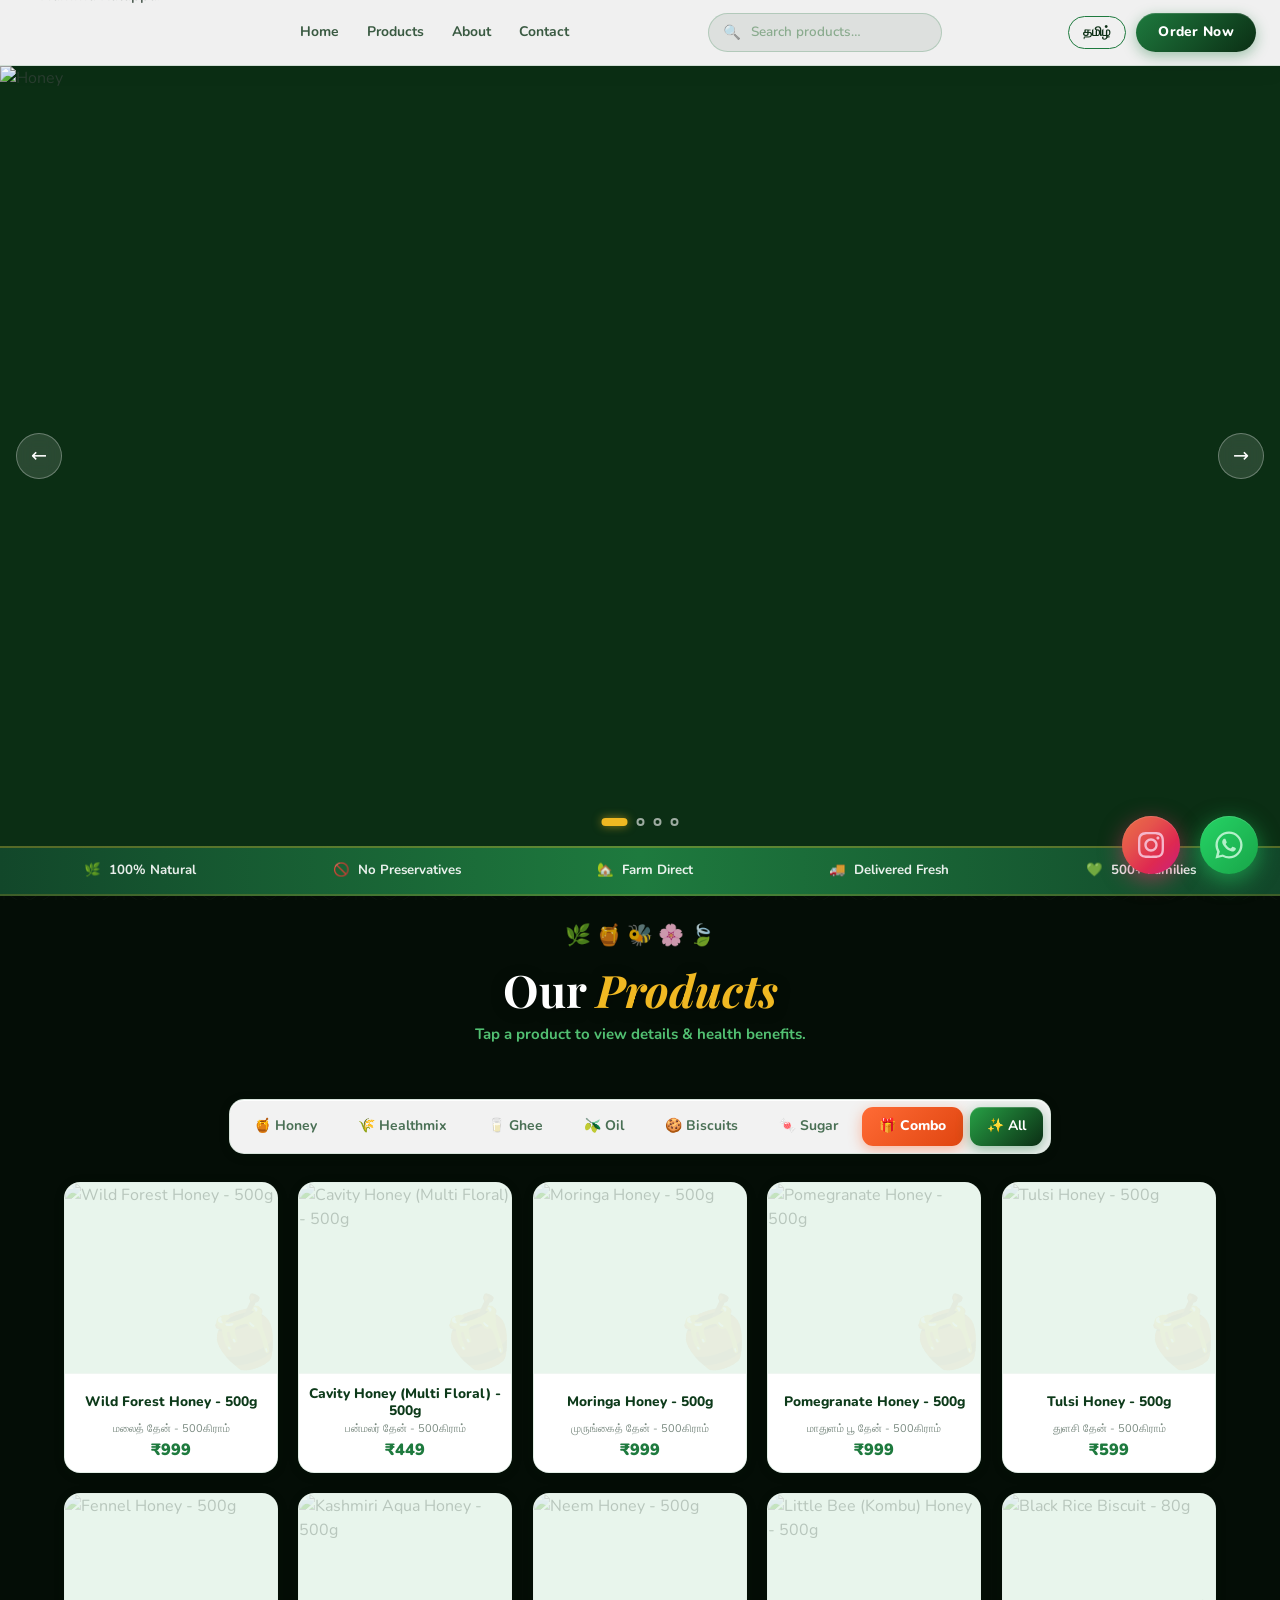
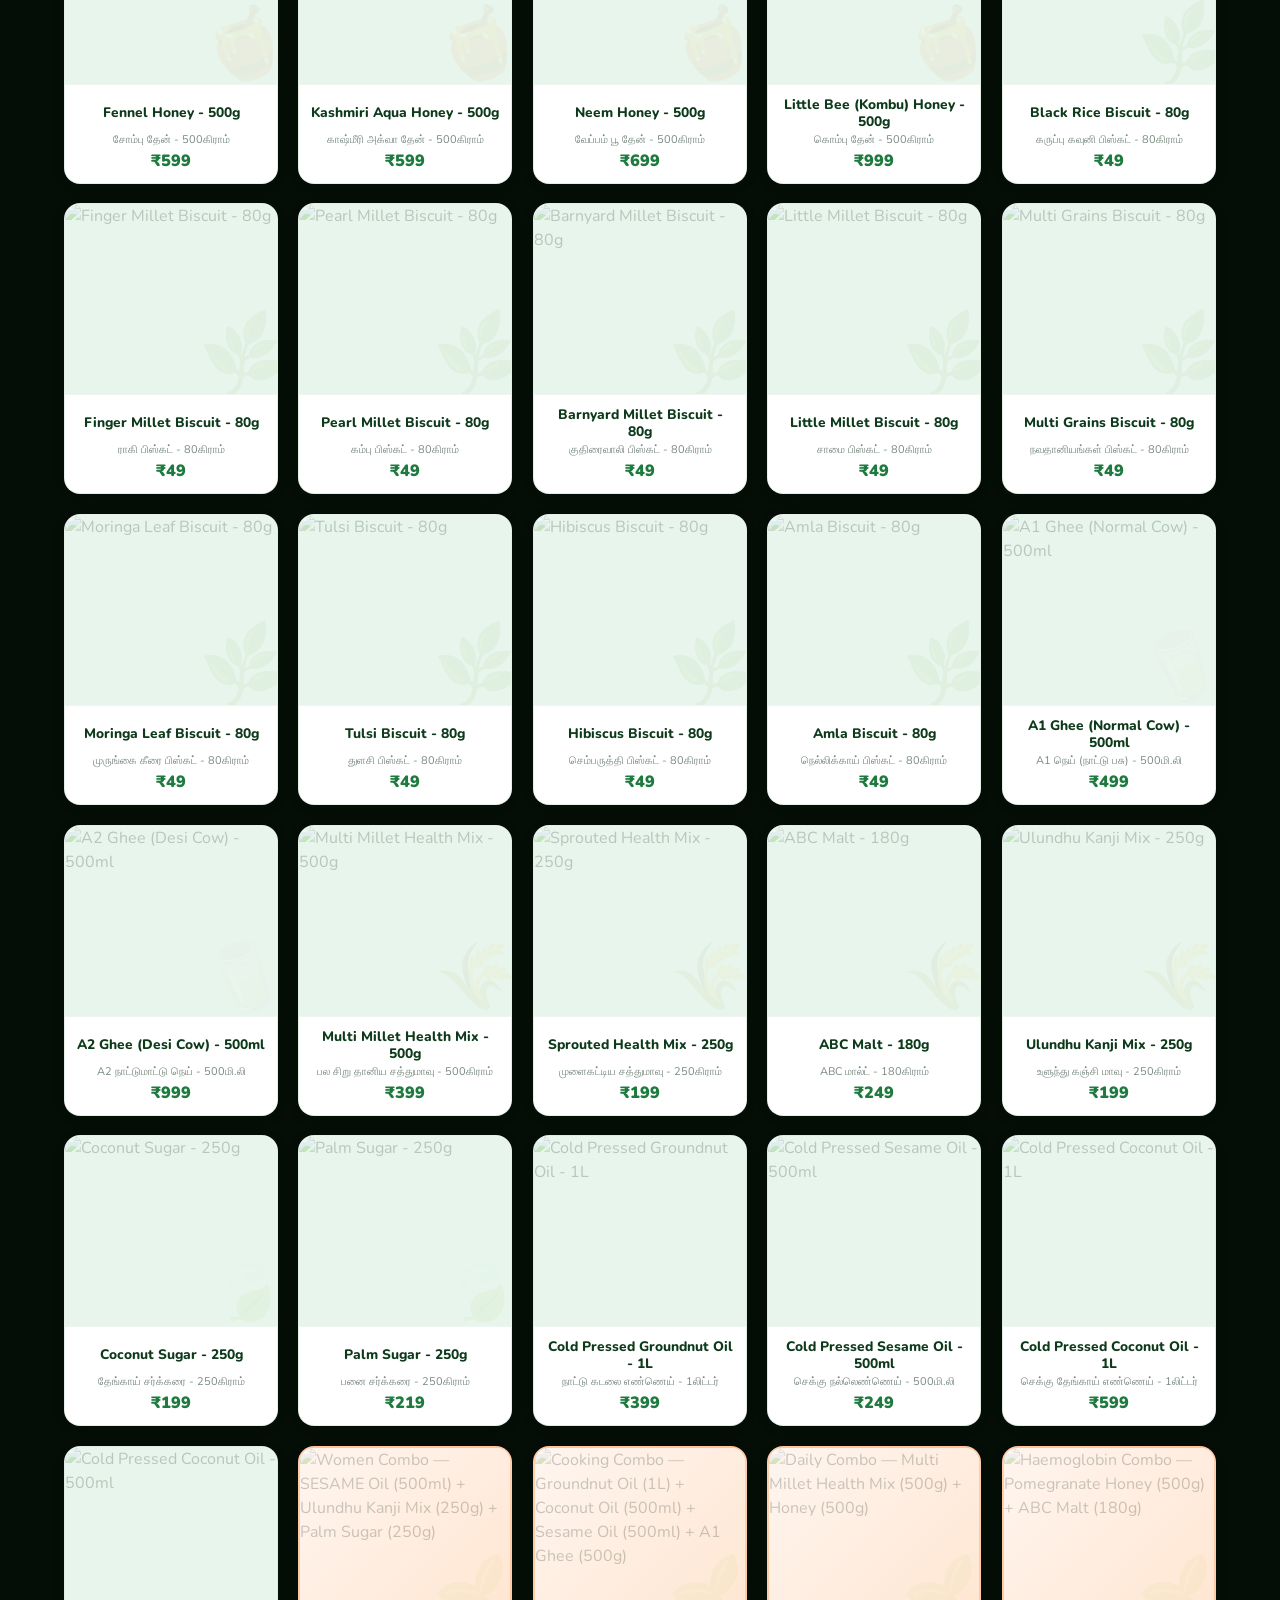
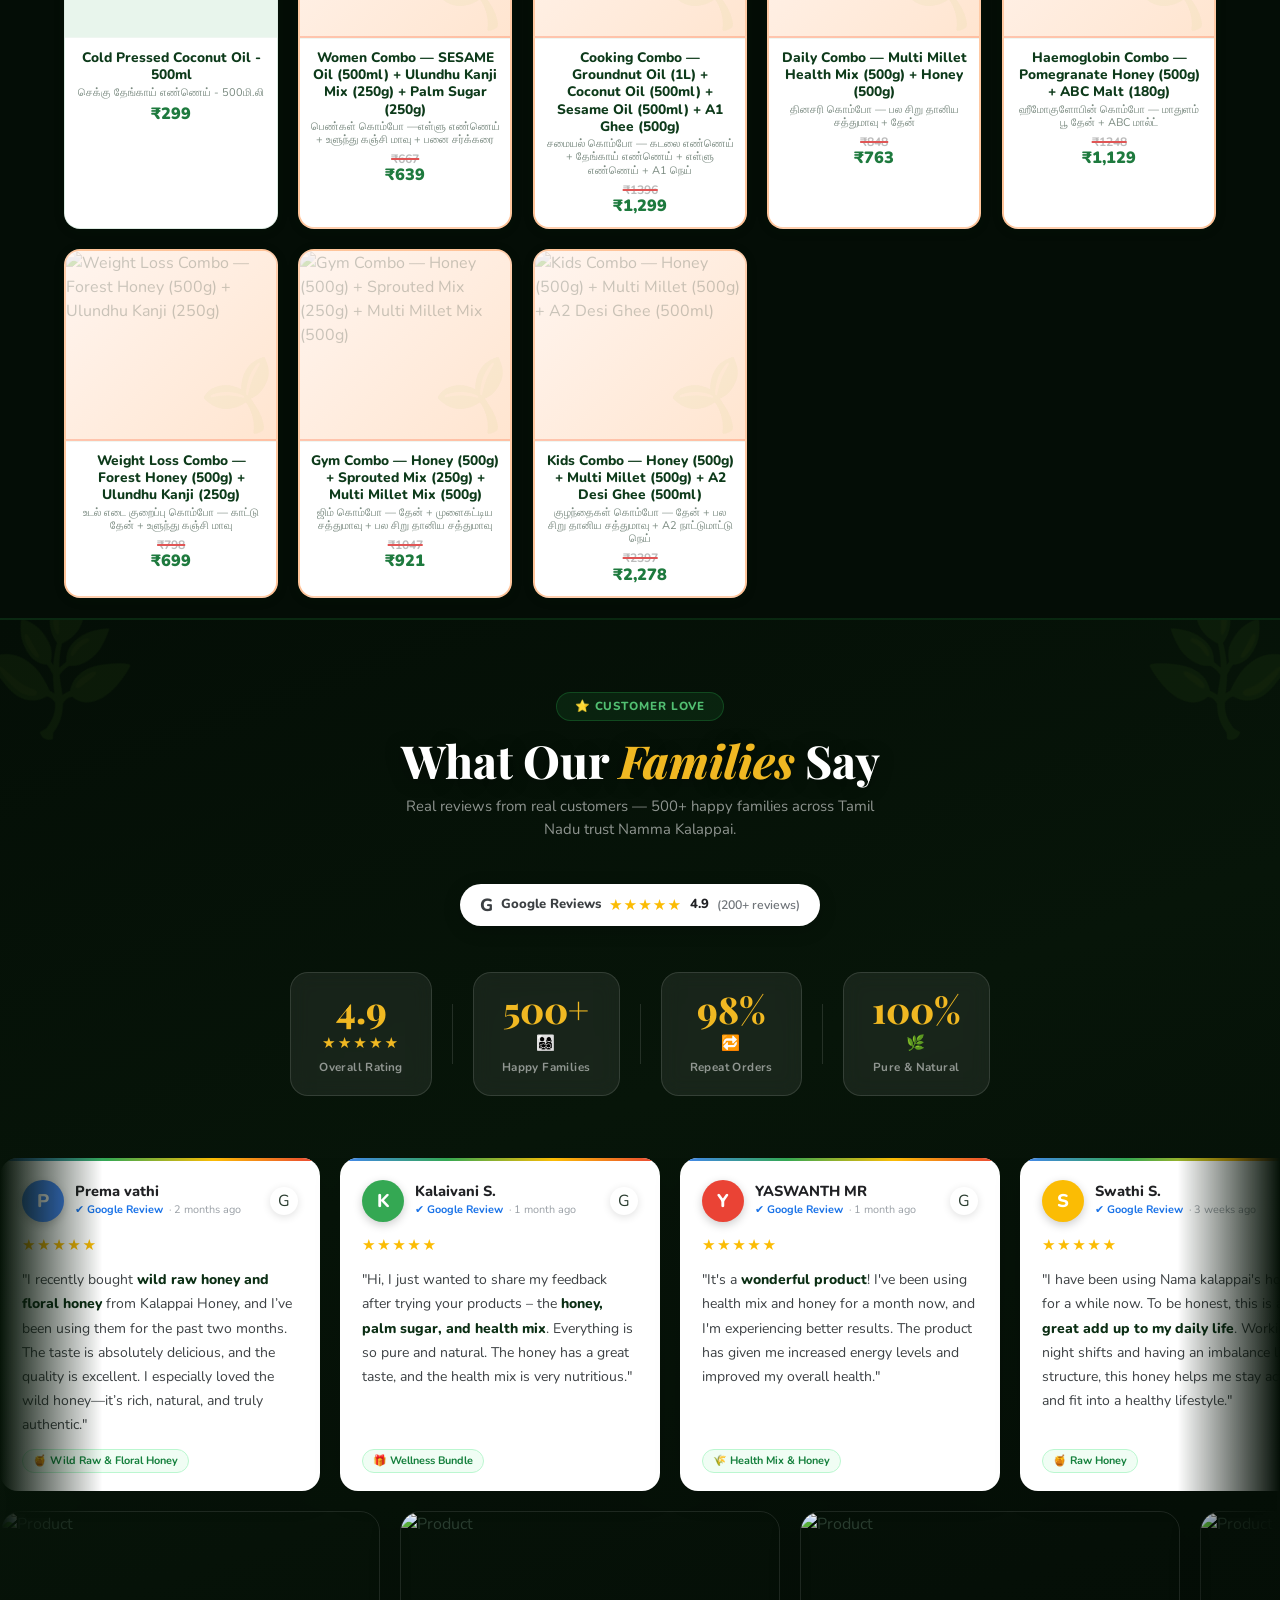
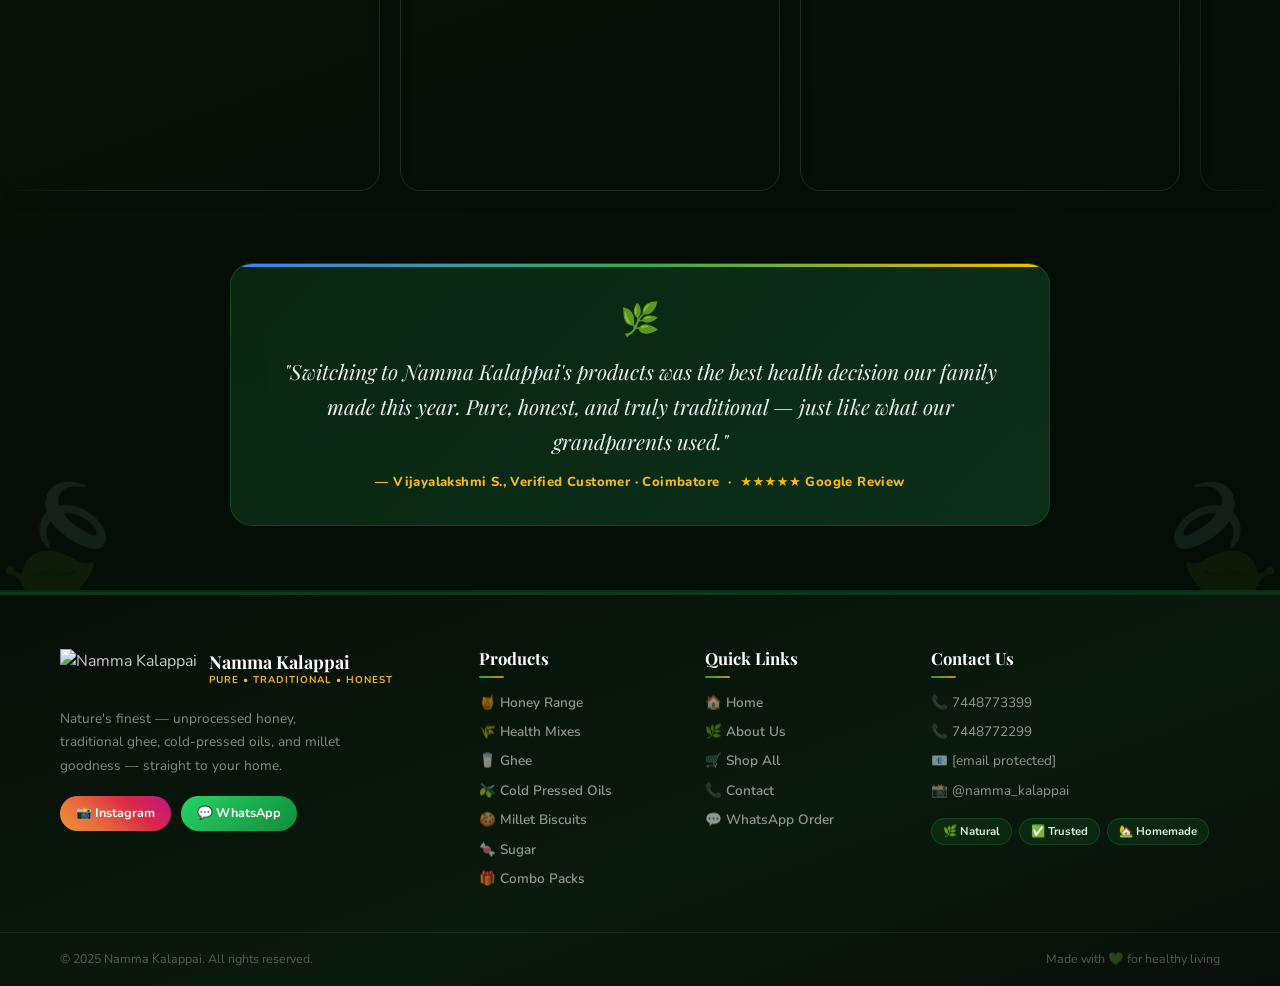
==== commit b8e97dbe: "Update index.html" ====
--- a/index.html
+++ b/index.html
@@ -531,7 +531,7 @@
             height: 2.5px;
             background: var(--gd);
             border-radius: 2px;
-            transition: var(--tr)
+            transition: transform 0.25s cubic-bezier(0.4, 0, 0.2, 1), opacity 0.2s ease;
         }
 
         .hbg.open span:nth-child(1) {
@@ -552,16 +552,22 @@
             border-top: 1px solid rgba(30, 122, 62, .12);
             max-height: 0;
             overflow: hidden;
-            transition: max-height .4s var(--ez), padding .3s;
+            transition: max-height 0.3s cubic-bezier(0.4, 0, 0.2, 1), padding 0.25s ease, opacity 0.25s ease, transform 0.3s cubic-bezier(0.4, 0, 0.2, 1);
             display: flex;
             flex-direction: column;
             gap: 2px;
             padding: 0 20px;
+            opacity: 0;
+            transform: translateY(-10px);
+            pointer-events: none;
         }
 
         .mob-menu.open {
-            max-height: 320px;
-            padding: 10px 20px 16px
+            max-height: 400px;
+            padding: 12px 20px 20px;
+            opacity: 1;
+            transform: translateY(0);
+            pointer-events: auto;
         }
 
         .mob-lnk {
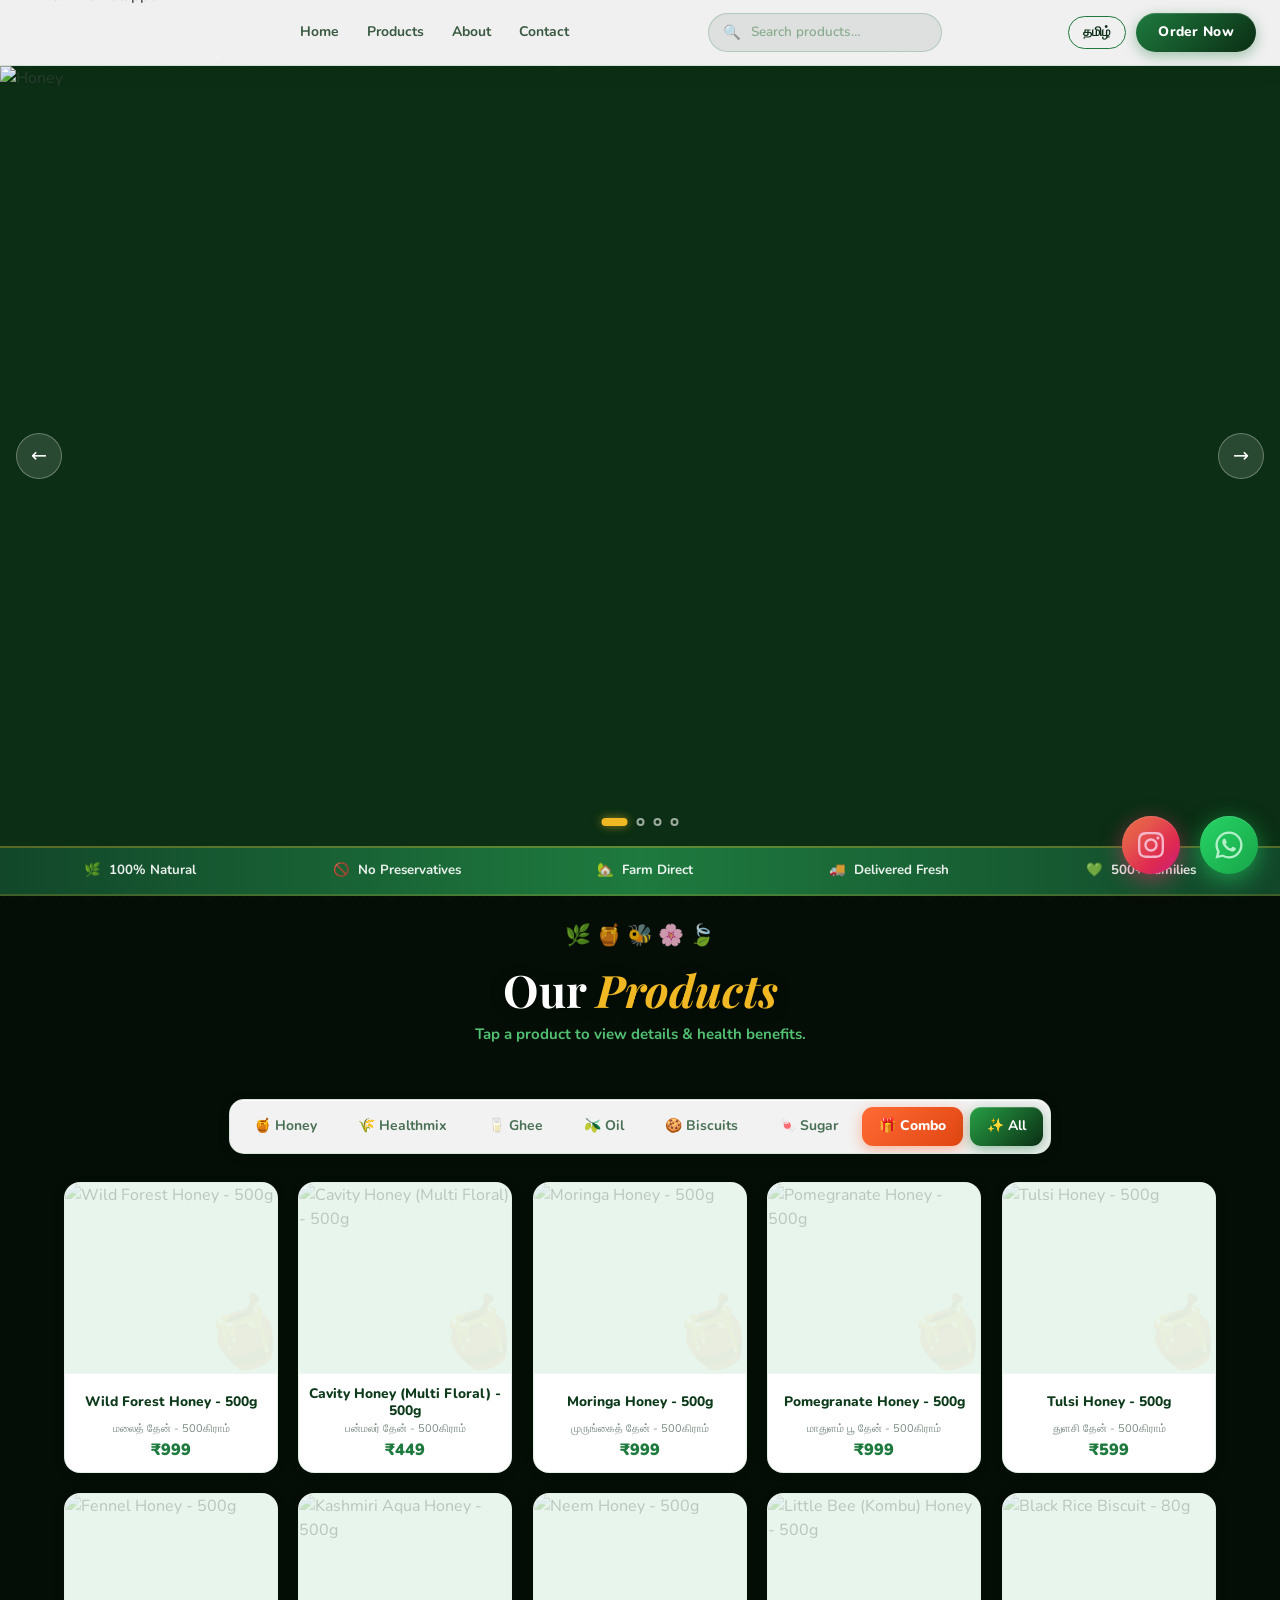
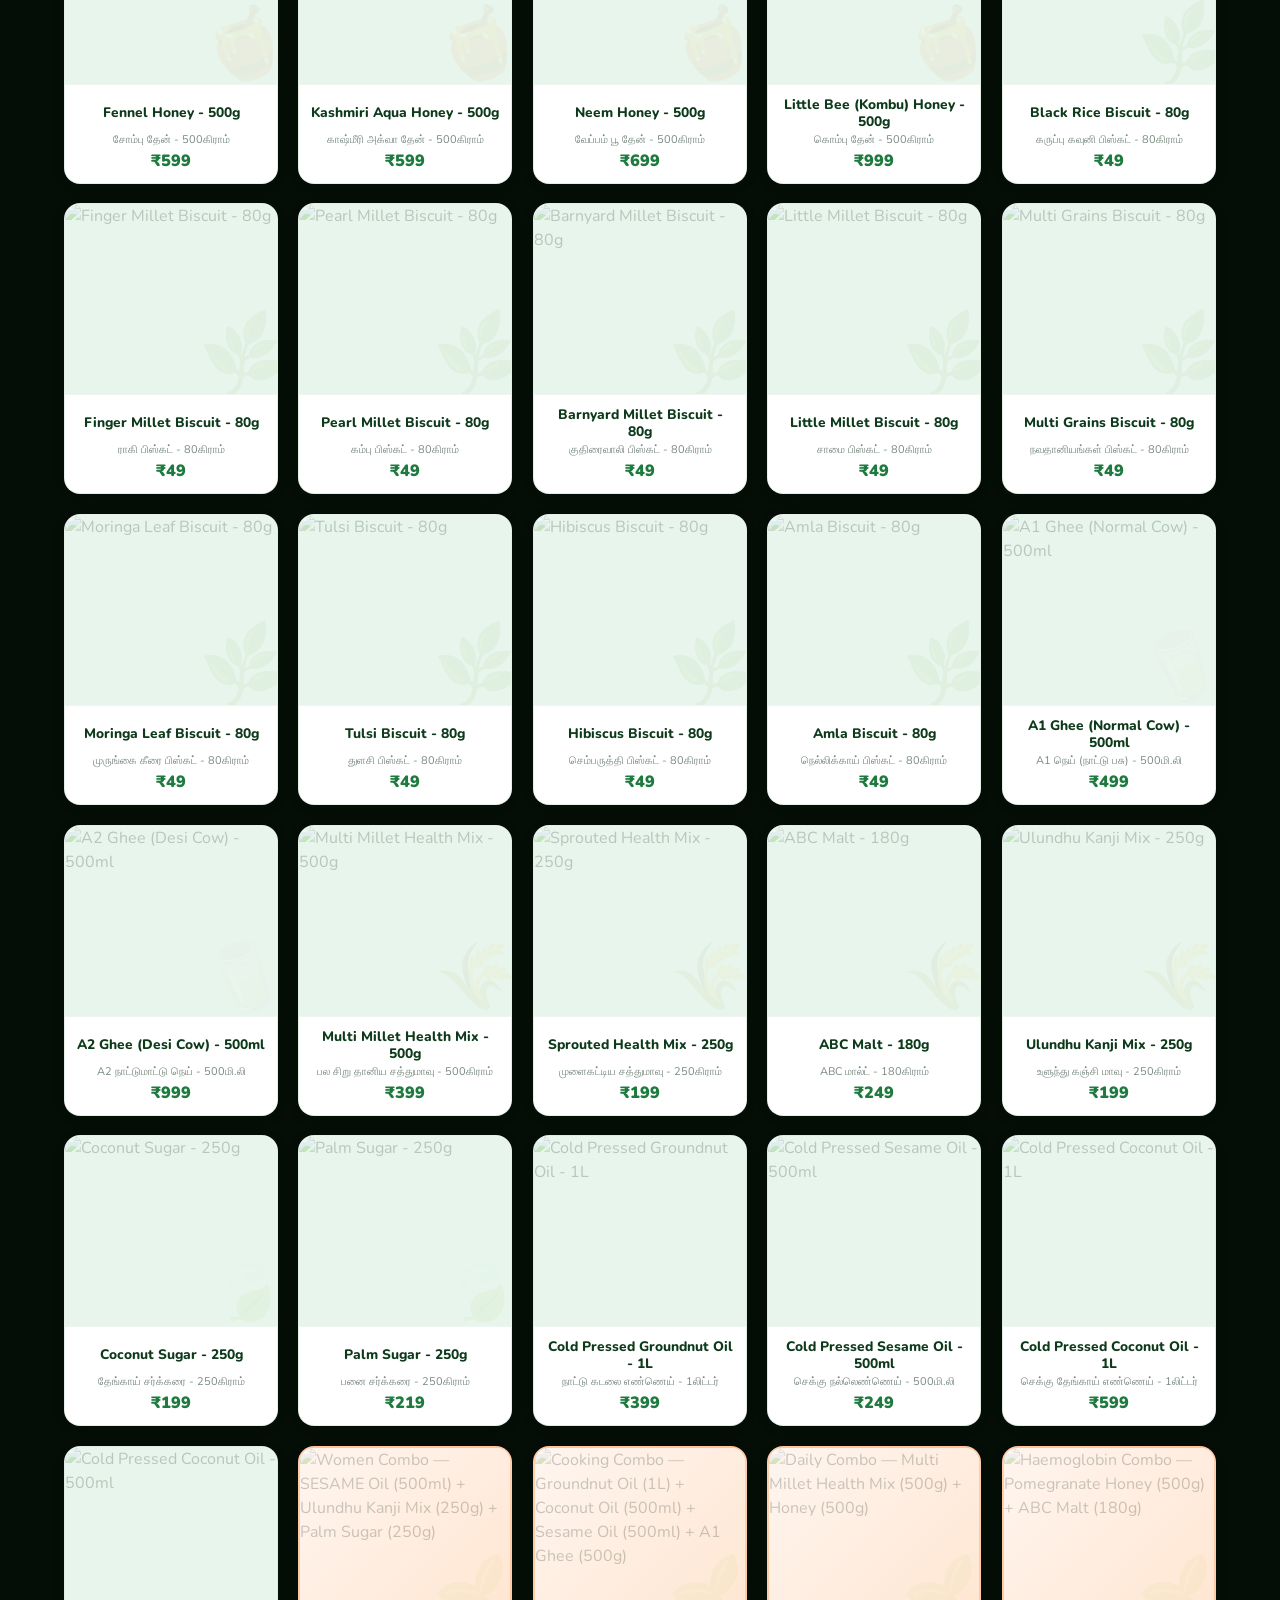
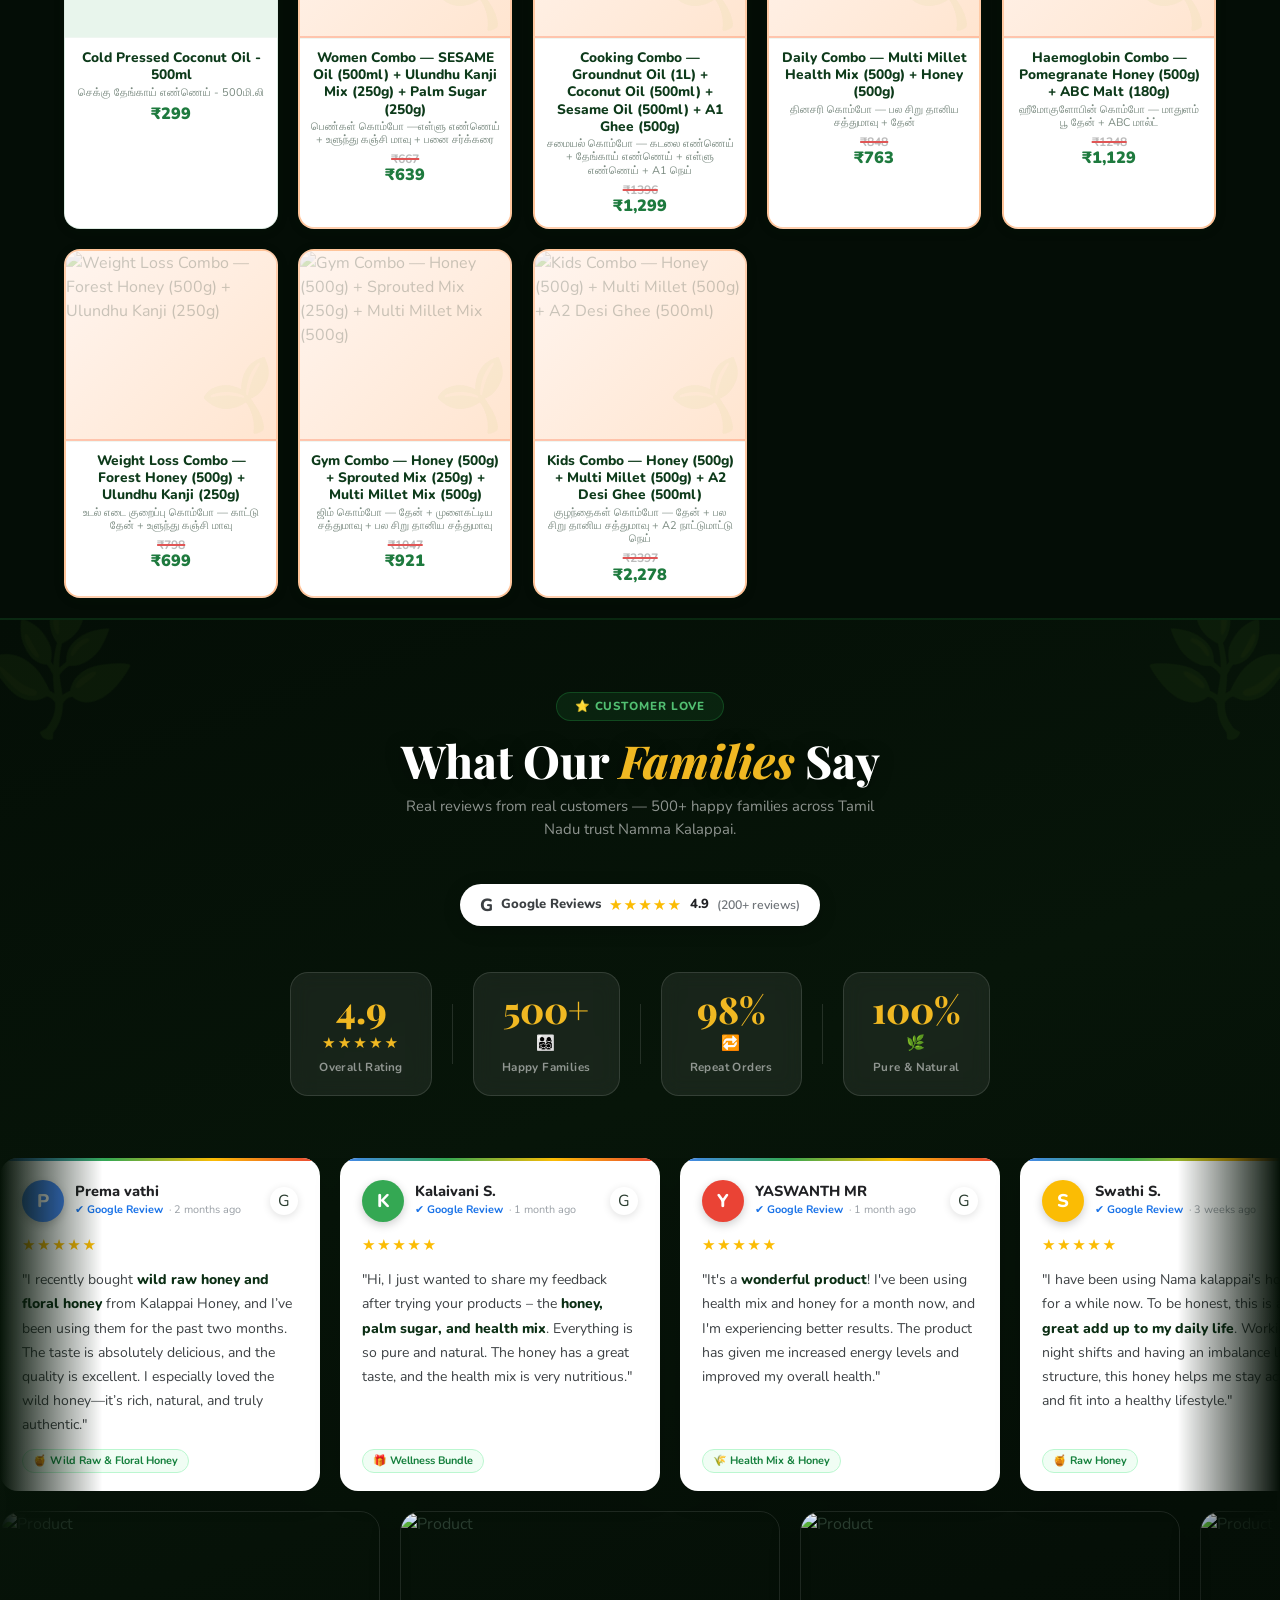
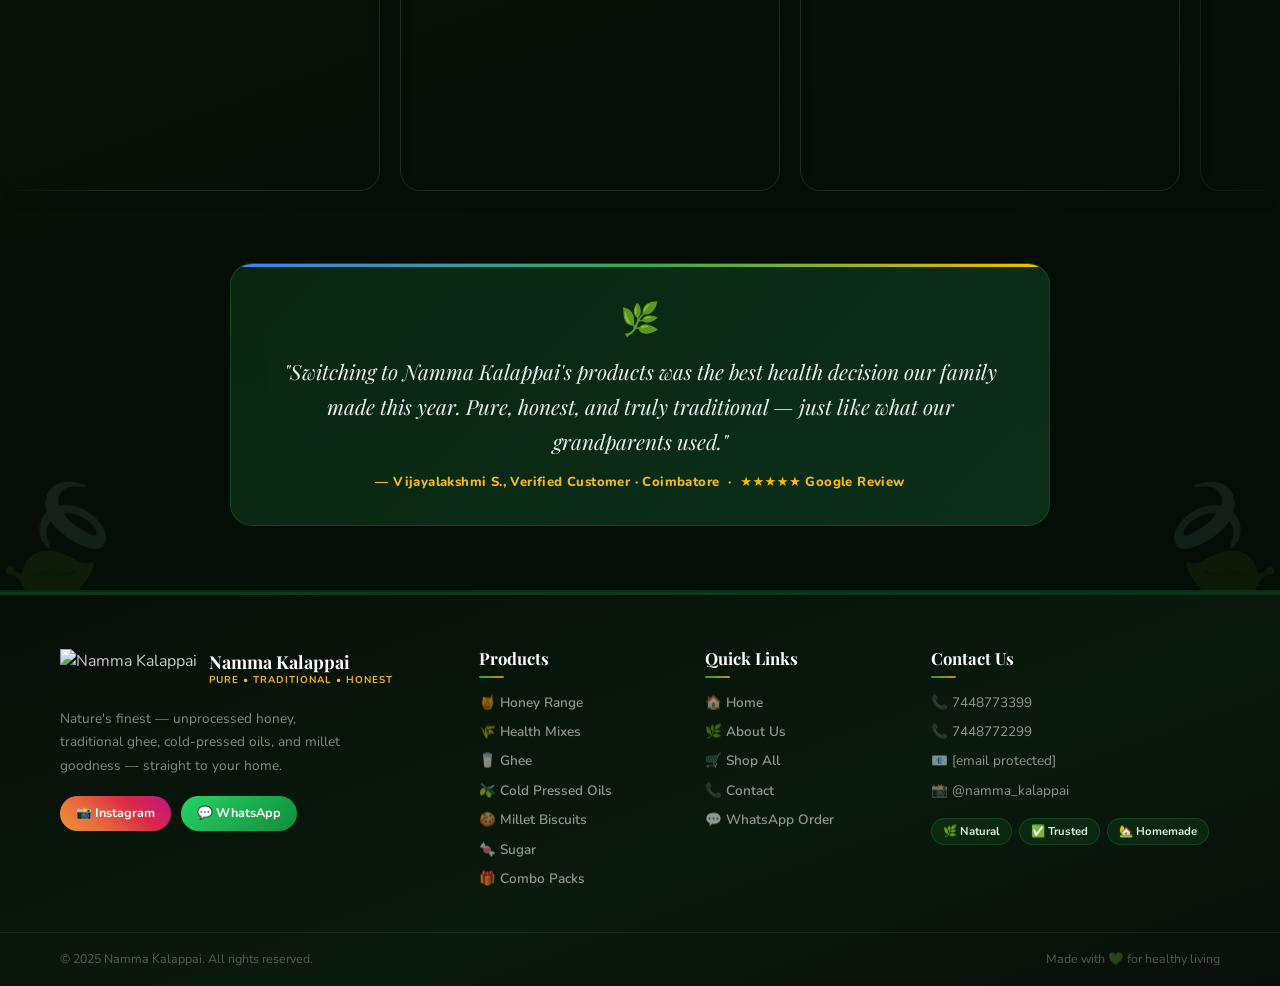
==== commit 5e74321d: "Update index.html" ====
--- a/index.html
+++ b/index.html
@@ -291,7 +291,7 @@
             border: 1.5px solid rgba(30, 122, 62, .22);
             border-radius: 50px;
             padding: 7px 14px;
-            transition: all .3s ease;
+            transition: background 0.25s ease, border-color 0.25s ease, box-shadow 0.25s ease, min-width 0s;
             min-width: 180px;
             max-width: 240px;
             position: relative;
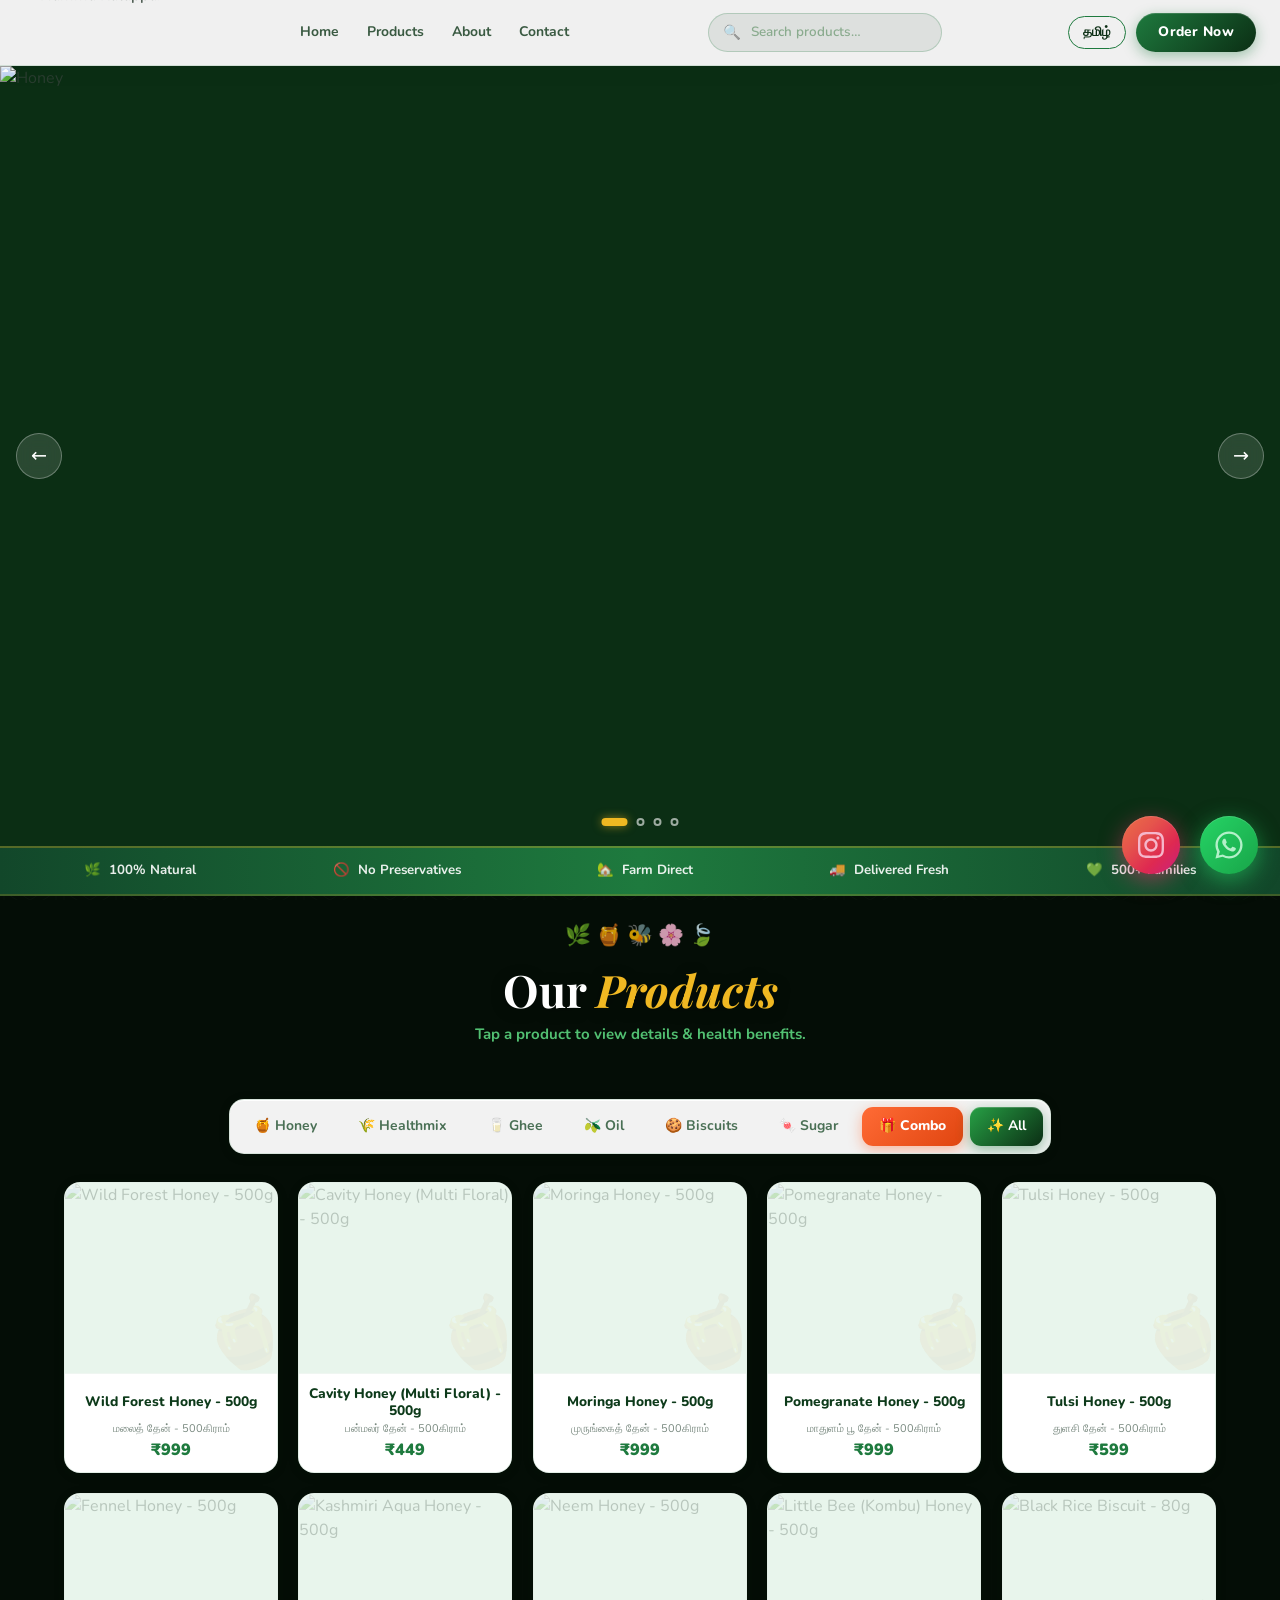
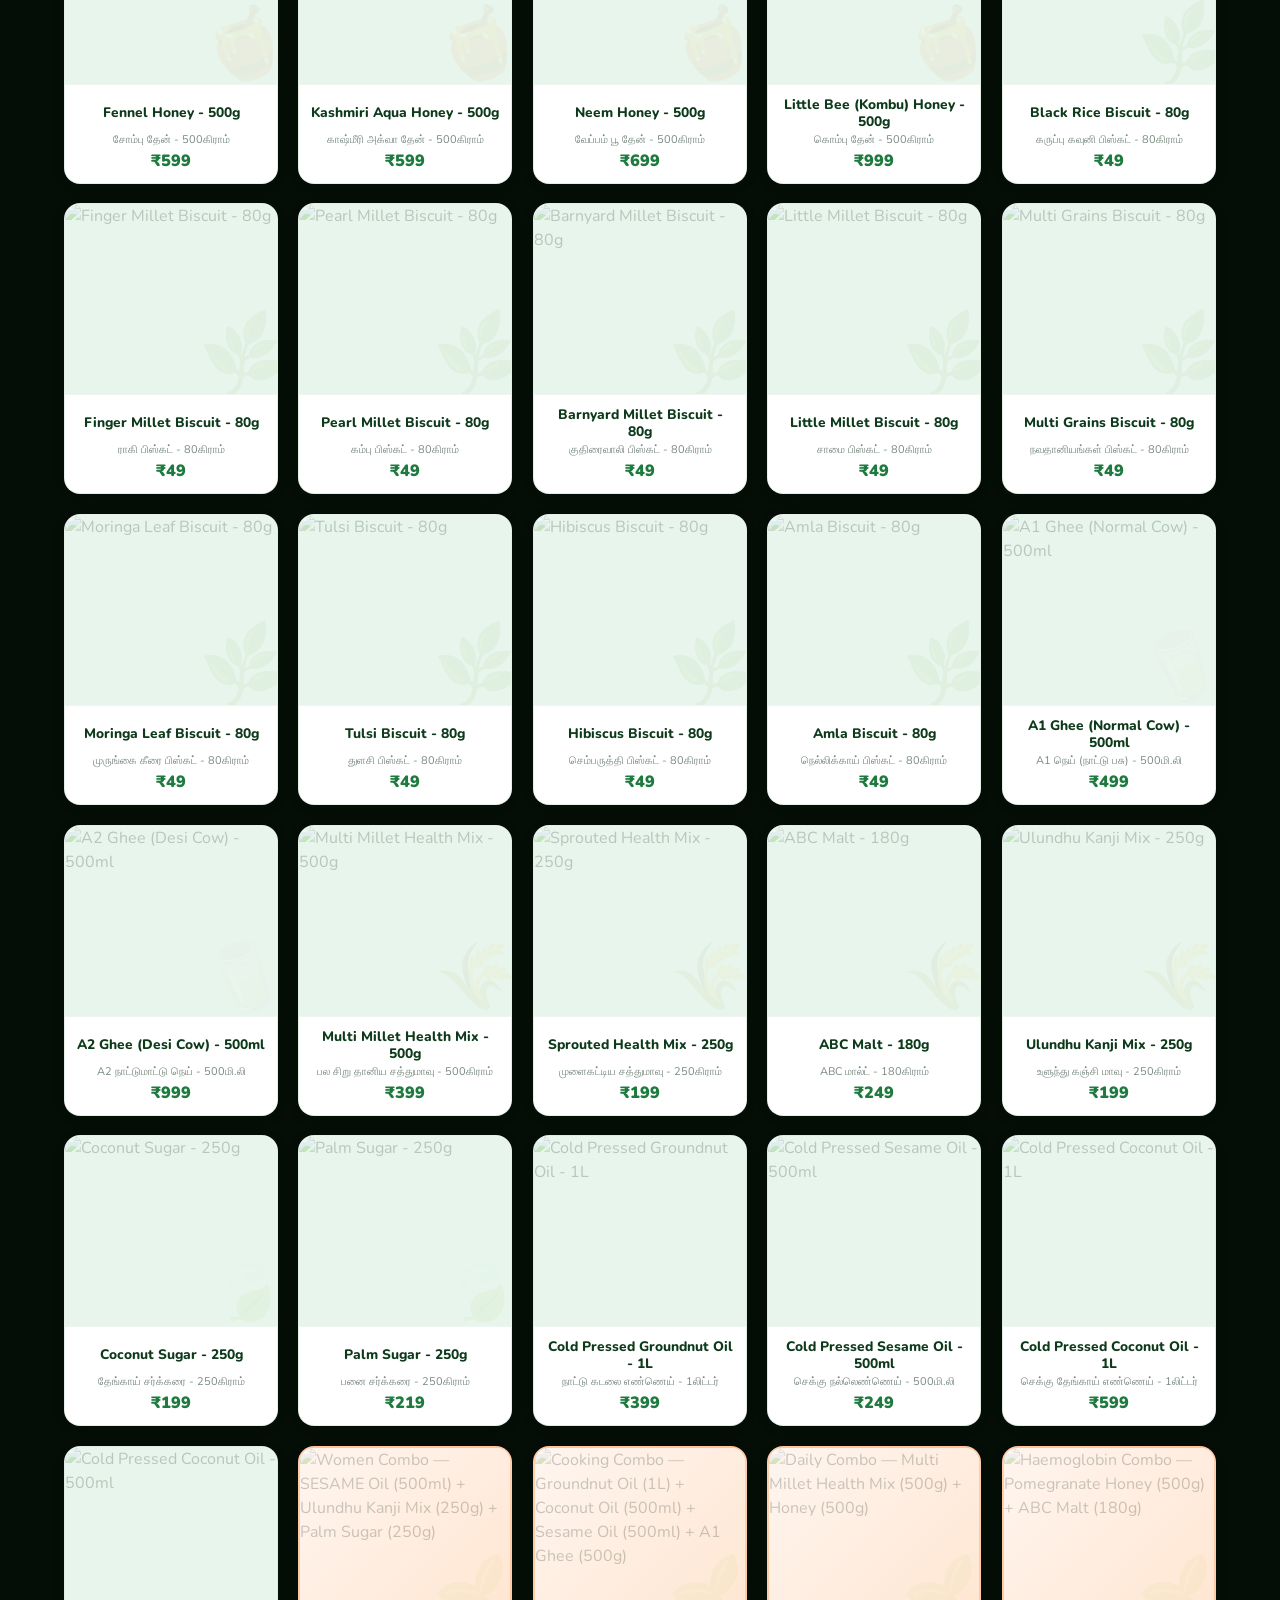
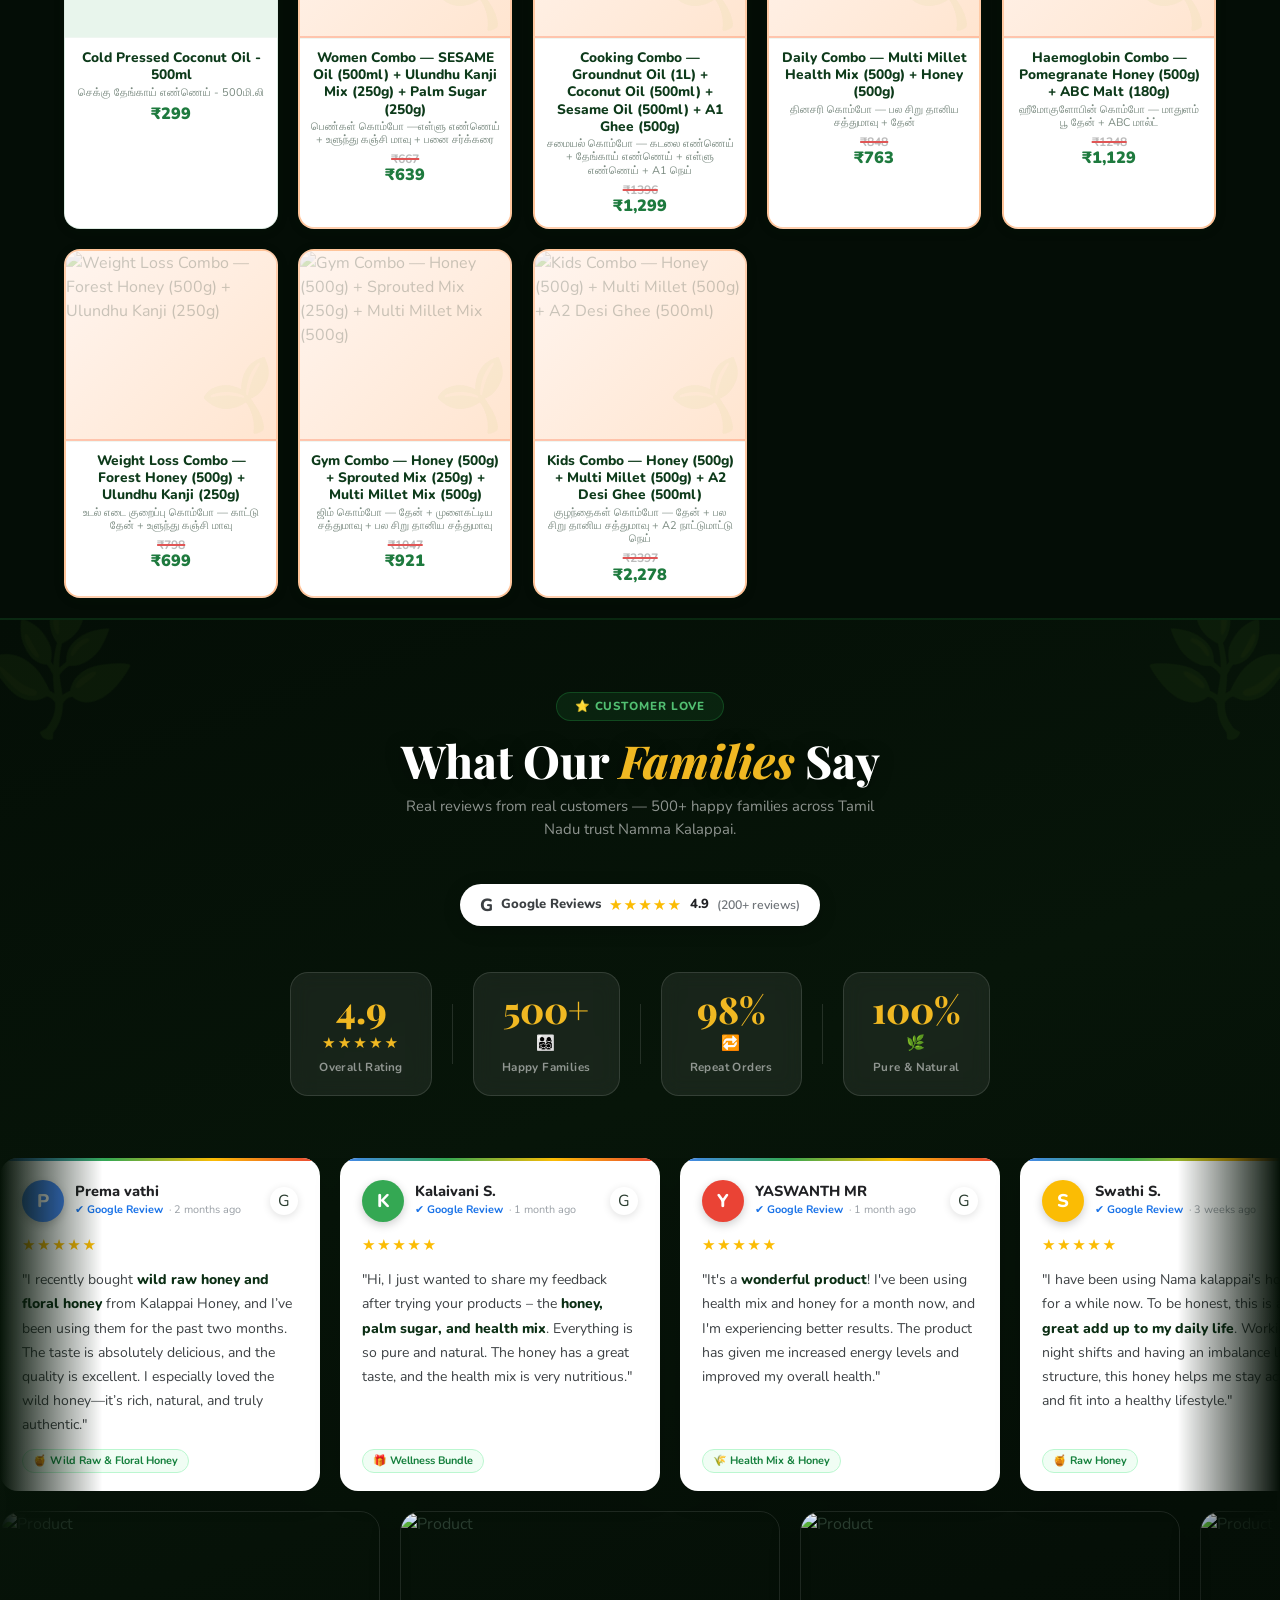
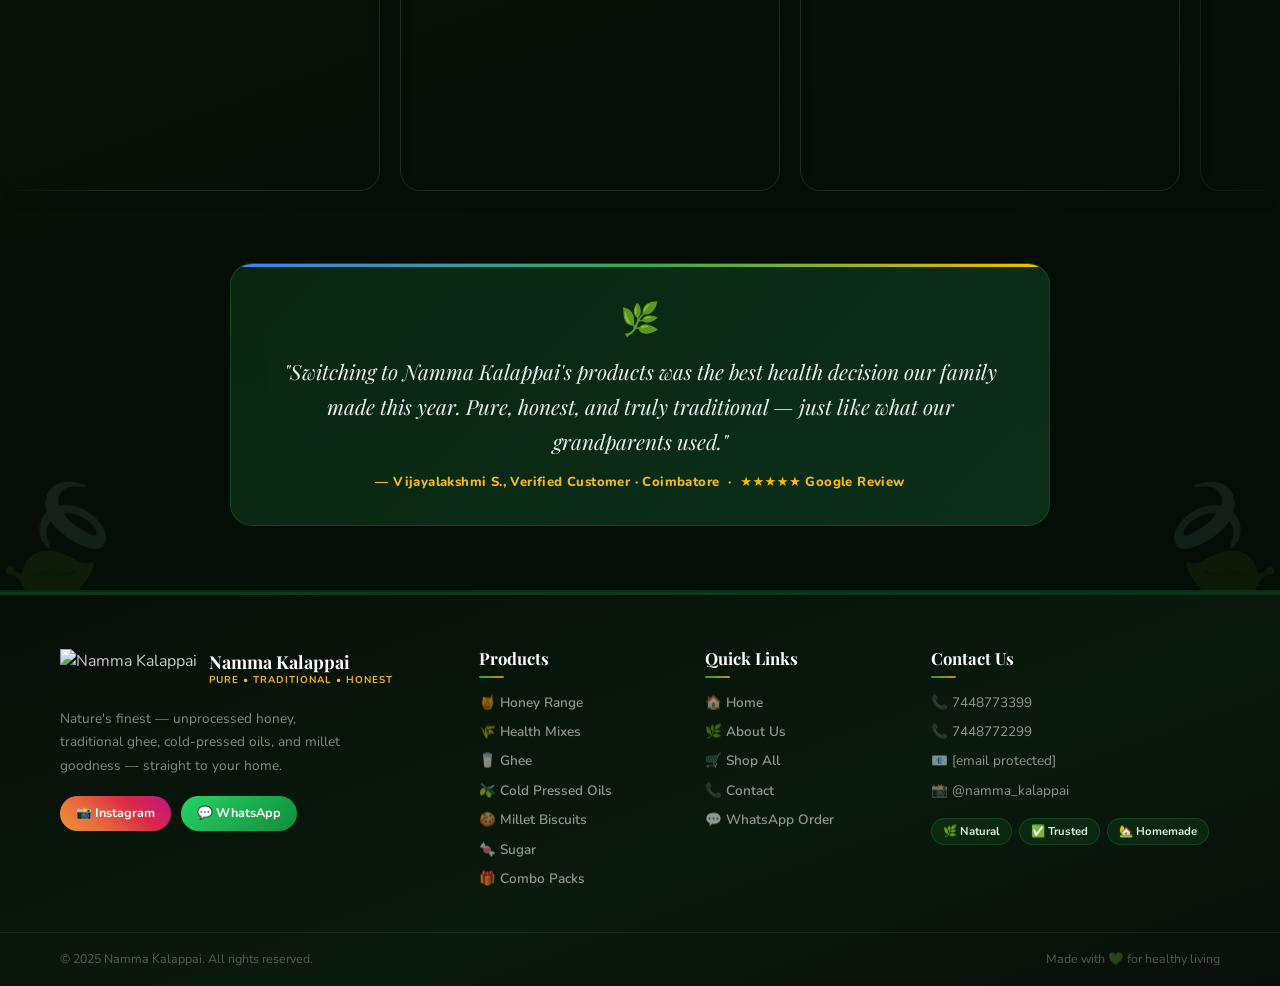
==== commit 5055f52b: "Update index.html" ====
--- a/index.html
+++ b/index.html
@@ -548,8 +548,13 @@
         }
 
         .mob-menu {
+            position: absolute;
+            top: var(--nh);
+            left: 0;
+            right: 0;
             background: rgba(255, 255, 255, .98);
             border-top: 1px solid rgba(30, 122, 62, .12);
+            box-shadow: 0 8px 24px rgba(11, 46, 20, .13);
             max-height: 0;
             overflow: hidden;
             transition: max-height 0.3s cubic-bezier(0.4, 0, 0.2, 1), padding 0.25s ease, opacity 0.25s ease, transform 0.3s cubic-bezier(0.4, 0, 0.2, 1);
@@ -560,6 +565,7 @@
             opacity: 0;
             transform: translateY(-10px);
             pointer-events: none;
+            z-index: 999;
         }
 
         .mob-menu.open {
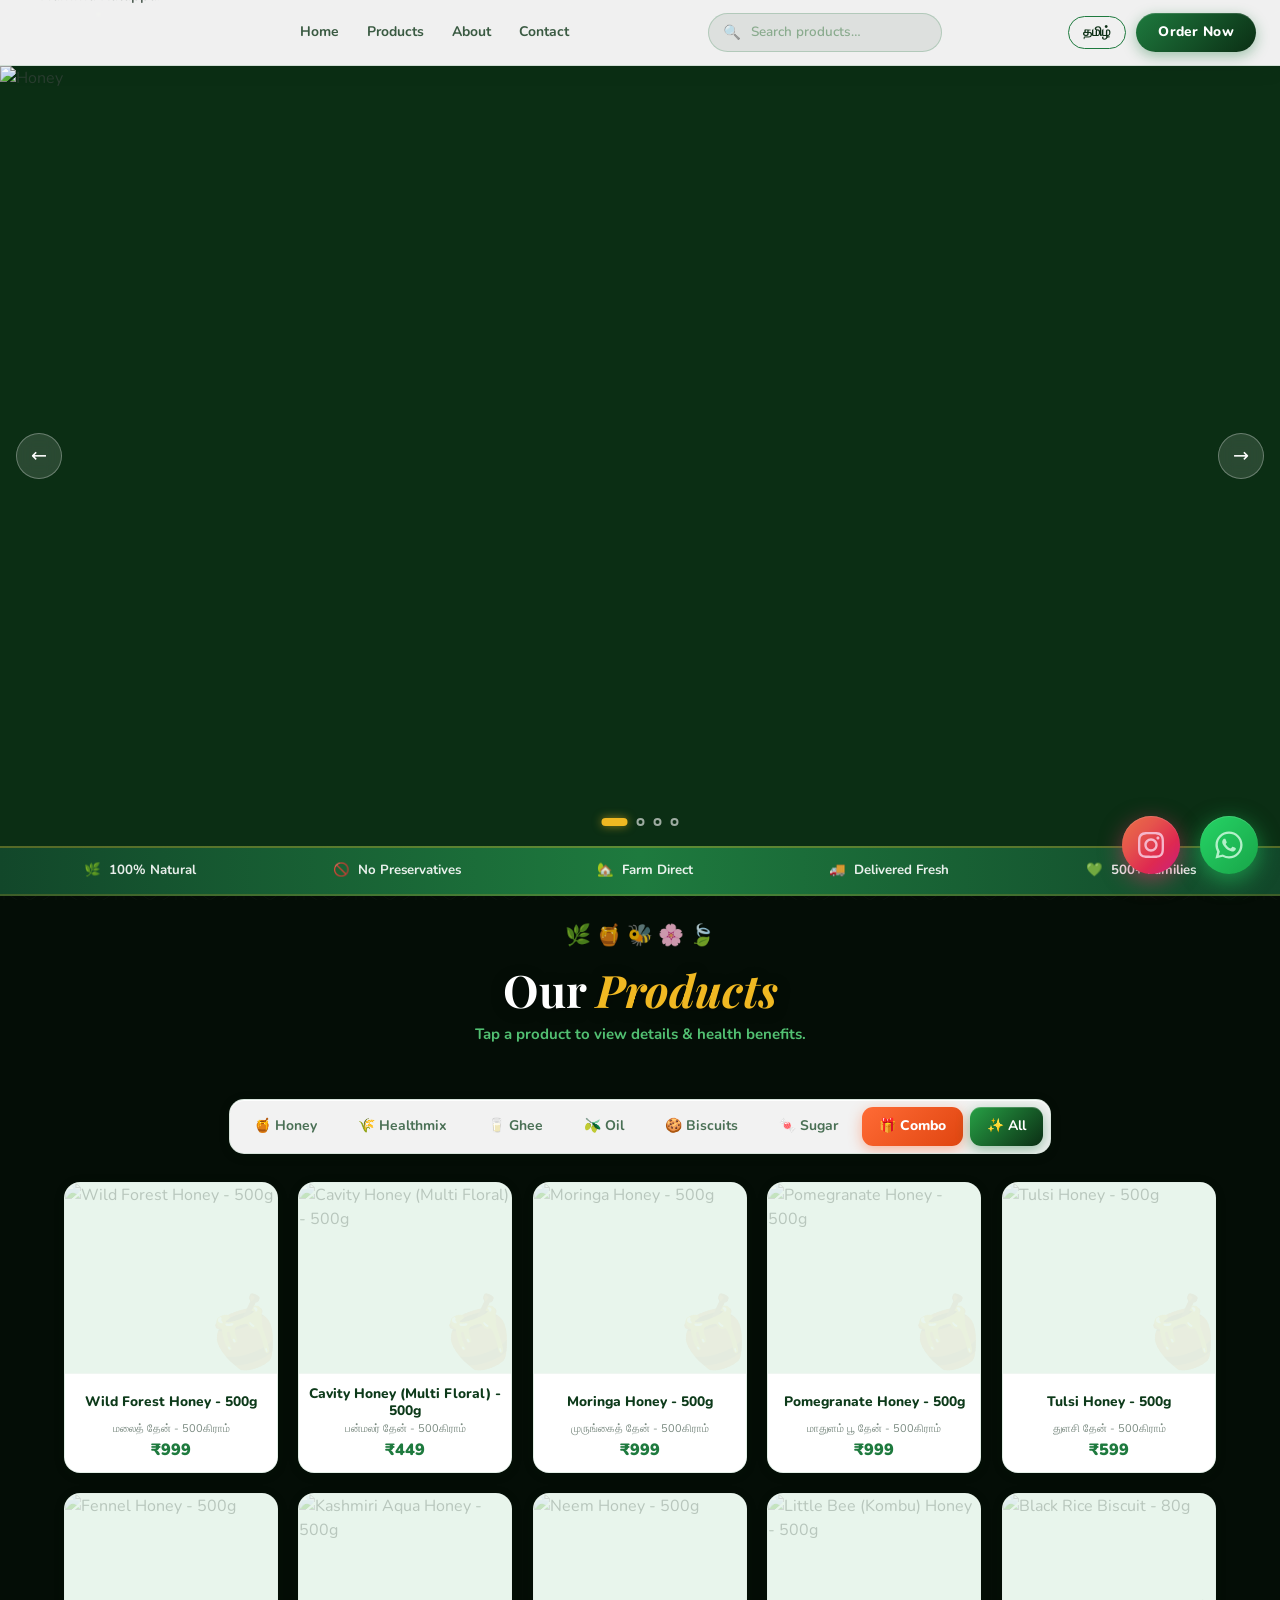
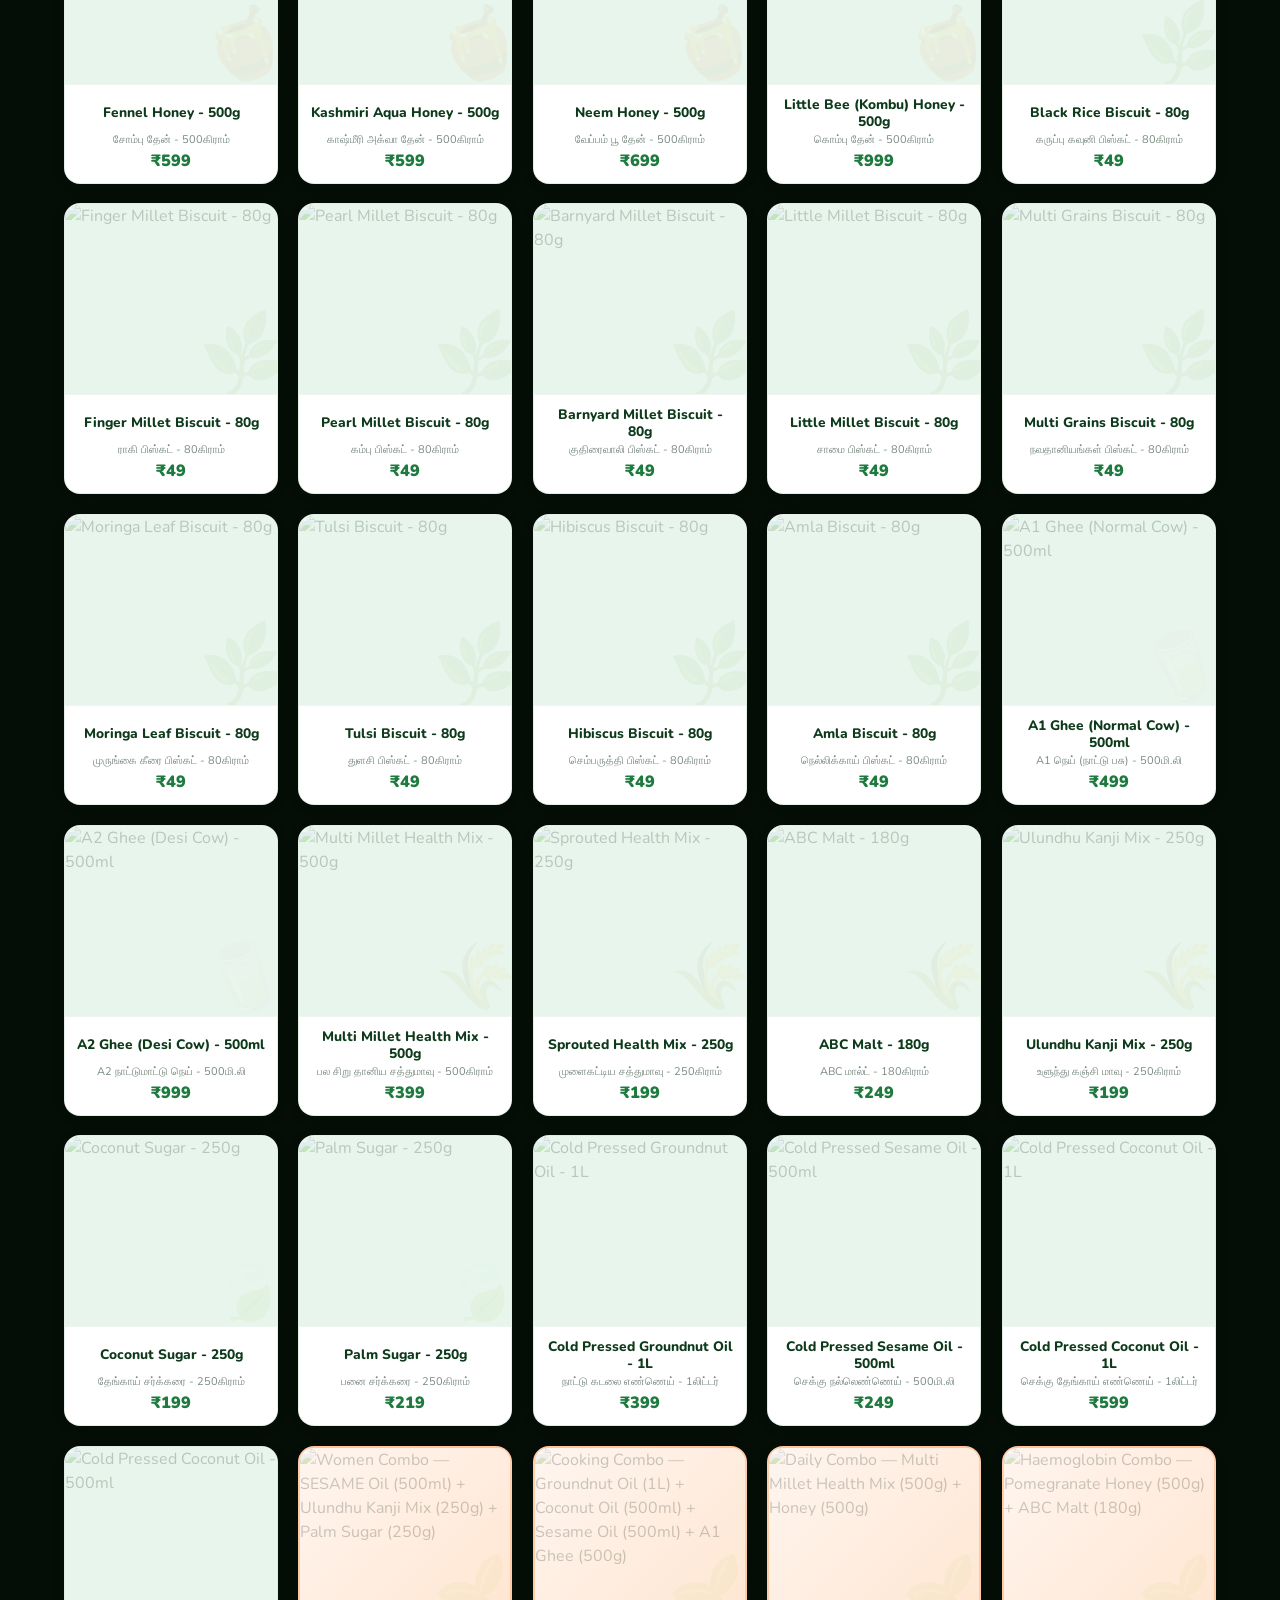
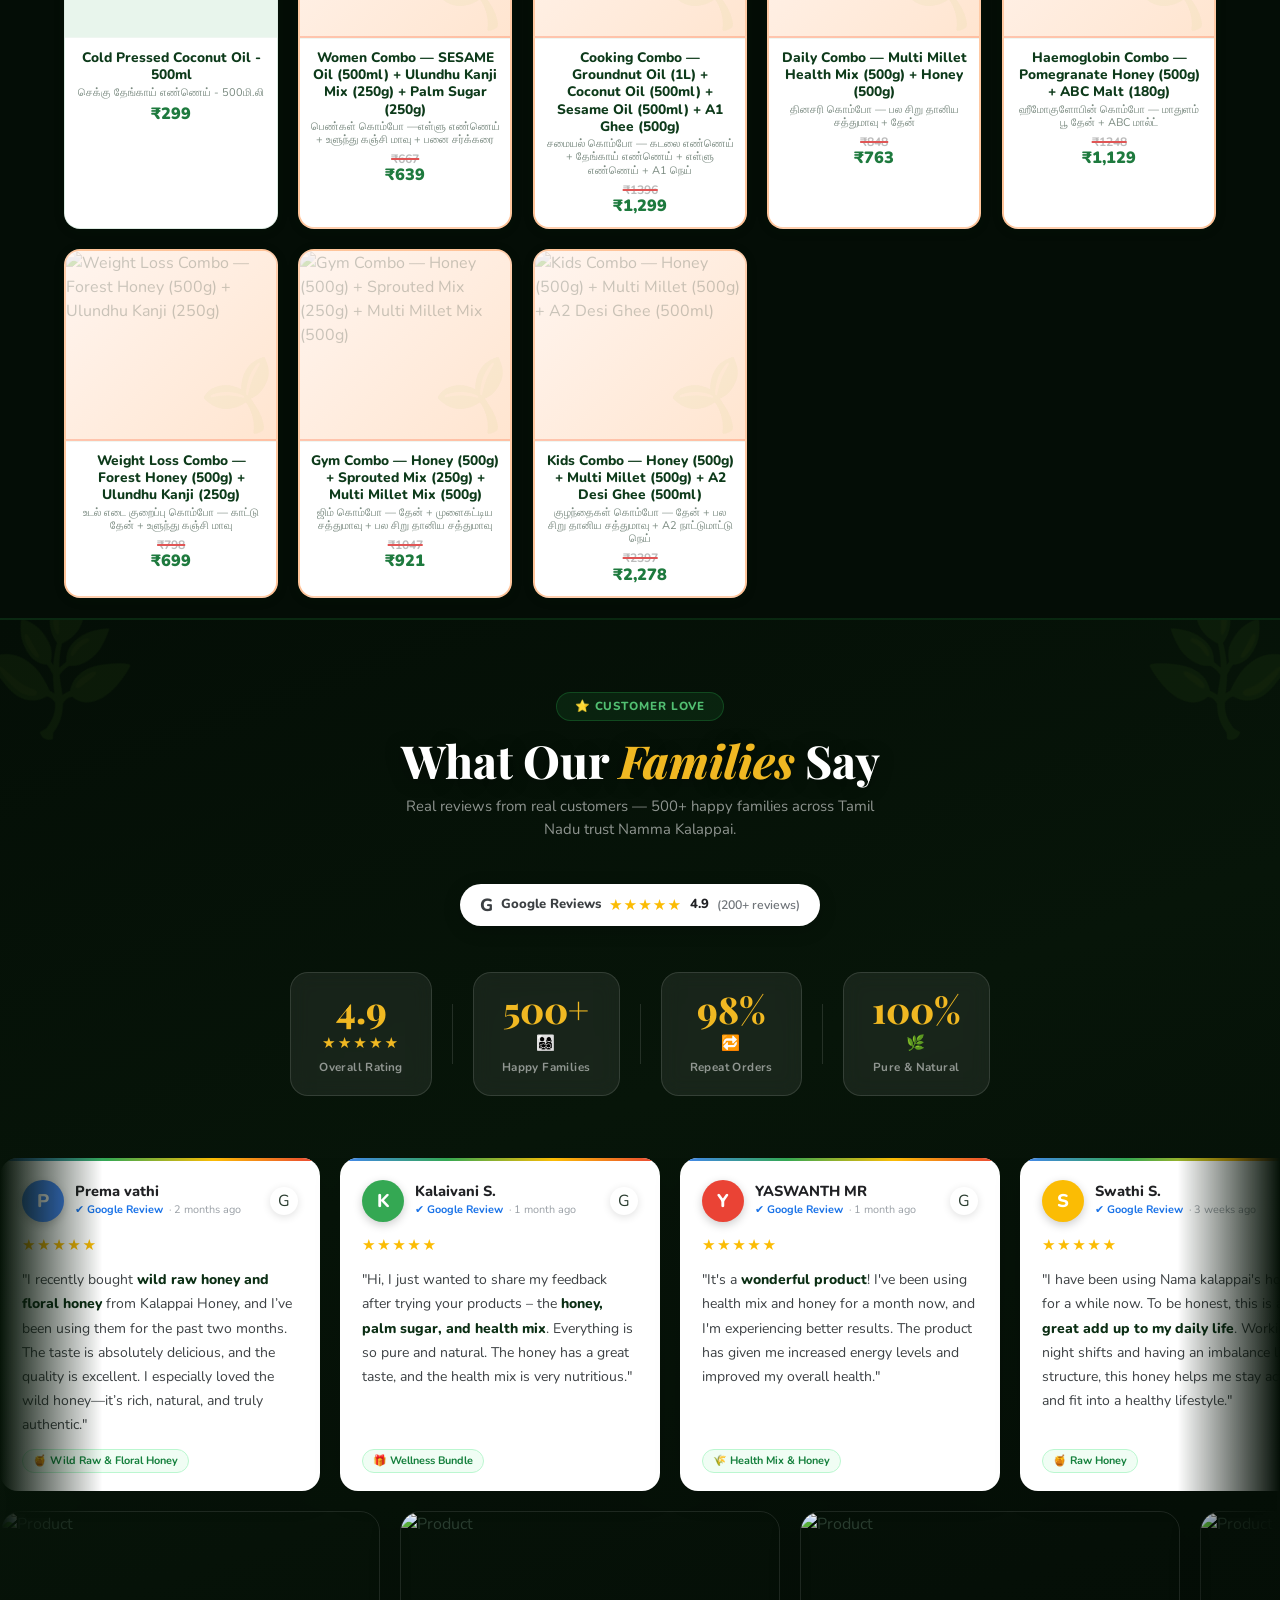
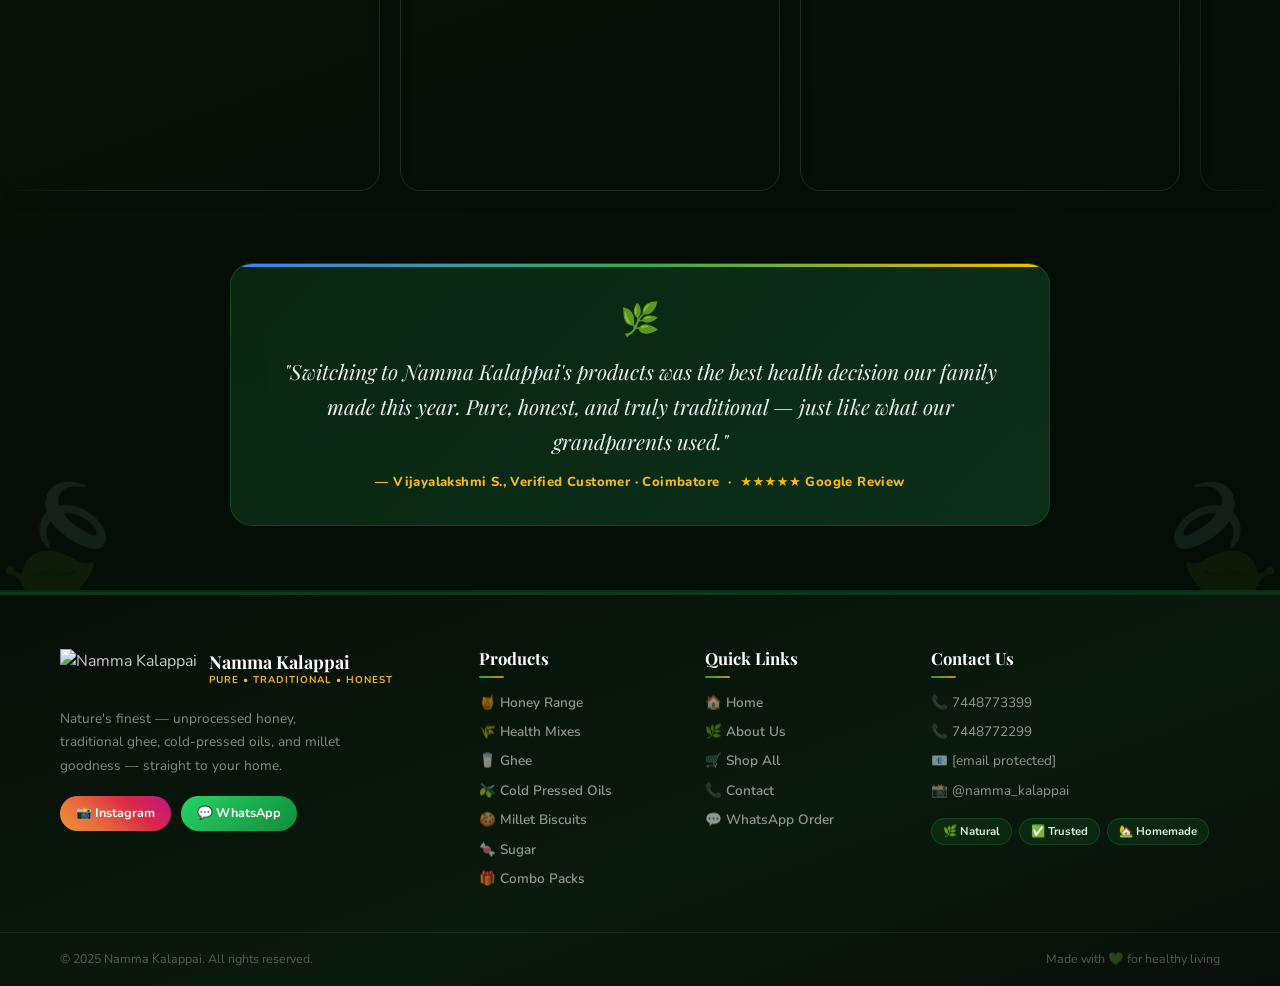
==== commit 2b66b997: "Update index.html" ====
--- a/index.html
+++ b/index.html
@@ -548,13 +548,8 @@
         }
 
         .mob-menu {
-            position: absolute;
-            top: var(--nh);
-            left: 0;
-            right: 0;
             background: rgba(255, 255, 255, .98);
             border-top: 1px solid rgba(30, 122, 62, .12);
-            box-shadow: 0 8px 24px rgba(11, 46, 20, .13);
             max-height: 0;
             overflow: hidden;
             transition: max-height 0.3s cubic-bezier(0.4, 0, 0.2, 1), padding 0.25s ease, opacity 0.25s ease, transform 0.3s cubic-bezier(0.4, 0, 0.2, 1);
@@ -565,7 +560,6 @@
             opacity: 0;
             transform: translateY(-10px);
             pointer-events: none;
-            z-index: 999;
         }
 
         .mob-menu.open {
@@ -3865,7 +3859,8 @@
                             <strong>honey,
                                 palm sugar, and health mix</strong>. Everything is so pure and natural. The honey has a
                             great taste, and
-                            the health mix is very nutritious."</div>
+                            the health mix is very nutritious."
+                        </div>
                         <div class="rv-product">🎁 Wellness Bundle</div>
                     </div>
                     <div class="rv-card">
@@ -4047,53 +4042,47 @@
                 <!-- Row 2 (right scroll) -->
                 <div class="marquee-row reverse" id="mqRow2">
                     <div class="mq-img-card"><img
-                            src="https://res.cloudinary.com/dgqhq0jyu/image/upload/v1774431428/06_o2eccl.jpg"
+                            src="https://res.cloudinary.com/dgqhq0jyu/image/upload/q_auto/f_auto/v1775899505/6.jpg_w4ckrk.jpg"
                             alt="Product"></div>
                     <div class="mq-img-card"><img
-                            src="https://res.cloudinary.com/dgqhq0jyu/image/upload/v1774431427/02_zpnyhx.jpg"
+                            src="https://res.cloudinary.com/dgqhq0jyu/image/upload/q_auto/f_auto/v1775899504/5.jpg_uqxphq.jpg"
                             alt="Product"></div>
                     <div class="mq-img-card"><img
-                            src="https://res.cloudinary.com/dgqhq0jyu/image/upload/v1774431429/07_kduxfs.jpg"
+                            src="https://res.cloudinary.com/dgqhq0jyu/image/upload/q_auto/f_auto/v1775899504/4.jpg_bguomy.jpg"
                             alt="Product"></div>
                     <div class="mq-img-card"><img
-                            src="https://res.cloudinary.com/dgqhq0jyu/image/upload/v1774431428/06_o2eccl.jpg"
+                            src="https://res.cloudinary.com/dgqhq0jyu/image/upload/q_auto/f_auto/v1775899504/1.jpg_nmimyo.jpg"
                             alt="Product"></div>
                     <div class="mq-img-card"><img
-                            src="https://res.cloudinary.com/dgqhq0jyu/image/upload/v1774431428/09_iu2wjx.jpg"
+                            src="https://res.cloudinary.com/dgqhq0jyu/image/upload/q_auto/f_auto/v1775899504/8.jpg_slkjxr.jpg"
                             alt="Product"></div>
                     <div class="mq-img-card"><img
-                            src="https://res.cloudinary.com/dgqhq0jyu/image/upload/v1774431428/03_trsklp.jpg"
+                            src="https://res.cloudinary.com/dgqhq0jyu/image/upload/q_auto/f_auto/v1775899504/3.jpg_iu7ex1.jpg"
                             alt="Product"></div>
                     <div class="mq-img-card"><img
-                            src="https://res.cloudinary.com/dgqhq0jyu/image/upload/v1774431428/04_mngd10.jpg"
-                            alt="Product"></div>
-                    <div class="mq-img-card"><img
-                            src="https://res.cloudinary.com/dgqhq0jyu/image/upload/v1774431427/02_zpnyhx.jpg"
+                            src="https://res.cloudinary.com/dgqhq0jyu/image/upload/q_auto/f_auto/v1775899503/7.jpg_srwrst.jpg"
                             alt="Product"></div>
                     <!-- Repeat for seamless loop -->
                     <div class="mq-img-card"><img
-                            src="https://res.cloudinary.com/dgqhq0jyu/image/upload/v1774431429/07_kduxfs.jpg"
+                            src="https://res.cloudinary.com/dgqhq0jyu/image/upload/q_auto/f_auto/v1775899505/6.jpg_w4ckrk.jpg"
                             alt="Product"></div>
                     <div class="mq-img-card"><img
-                            src="https://res.cloudinary.com/dgqhq0jyu/image/upload/v1774431428/01_vlwr0f.jpg"
+                            src="https://res.cloudinary.com/dgqhq0jyu/image/upload/q_auto/f_auto/v1775899504/5.jpg_uqxphq.jpg"
                             alt="Product"></div>
                     <div class="mq-img-card"><img
-                            src="https://res.cloudinary.com/dgqhq0jyu/image/upload/v1774431428/01_vlwr0f.jpg"
+                            src="https://res.cloudinary.com/dgqhq0jyu/image/upload/q_auto/f_auto/v1775899504/4.jpg_bguomy.jpg"
                             alt="Product"></div>
                     <div class="mq-img-card"><img
-                            src="https://res.cloudinary.com/dgqhq0jyu/image/upload/v1774431428/05_jl3e2m.jpg"
+                            src="https://res.cloudinary.com/dgqhq0jyu/image/upload/q_auto/f_auto/v1775899504/1.jpg_nmimyo.jpg"
                             alt="Product"></div>
                     <div class="mq-img-card"><img
-                            src="https://res.cloudinary.com/dgqhq0jyu/image/upload/v1774431428/06_o2eccl.jpg"
+                            src="https://res.cloudinary.com/dgqhq0jyu/image/upload/q_auto/f_auto/v1775899504/8.jpg_slkjxr.jpg"
                             alt="Product"></div>
                     <div class="mq-img-card"><img
-                            src="https://res.cloudinary.com/dgqhq0jyu/image/upload/v1774431428/09_iu2wjx.jpg"
+                            src="https://res.cloudinary.com/dgqhq0jyu/image/upload/q_auto/f_auto/v1775899504/3.jpg_iu7ex1.jpg"
                             alt="Product"></div>
                     <div class="mq-img-card"><img
-                            src="https://res.cloudinary.com/dgqhq0jyu/image/upload/v1774431428/03_trsklp.jpg"
-                            alt="Product"></div>
-                    <div class="mq-img-card"><img
-                            src="https://res.cloudinary.com/dgqhq0jyu/image/upload/v1774431428/04_mngd10.jpg"
+                            src="https://res.cloudinary.com/dgqhq0jyu/image/upload/q_auto/f_auto/v1775899503/7.jpg_srwrst.jpg"
                             alt="Product"></div>
                 </div>
             </div>
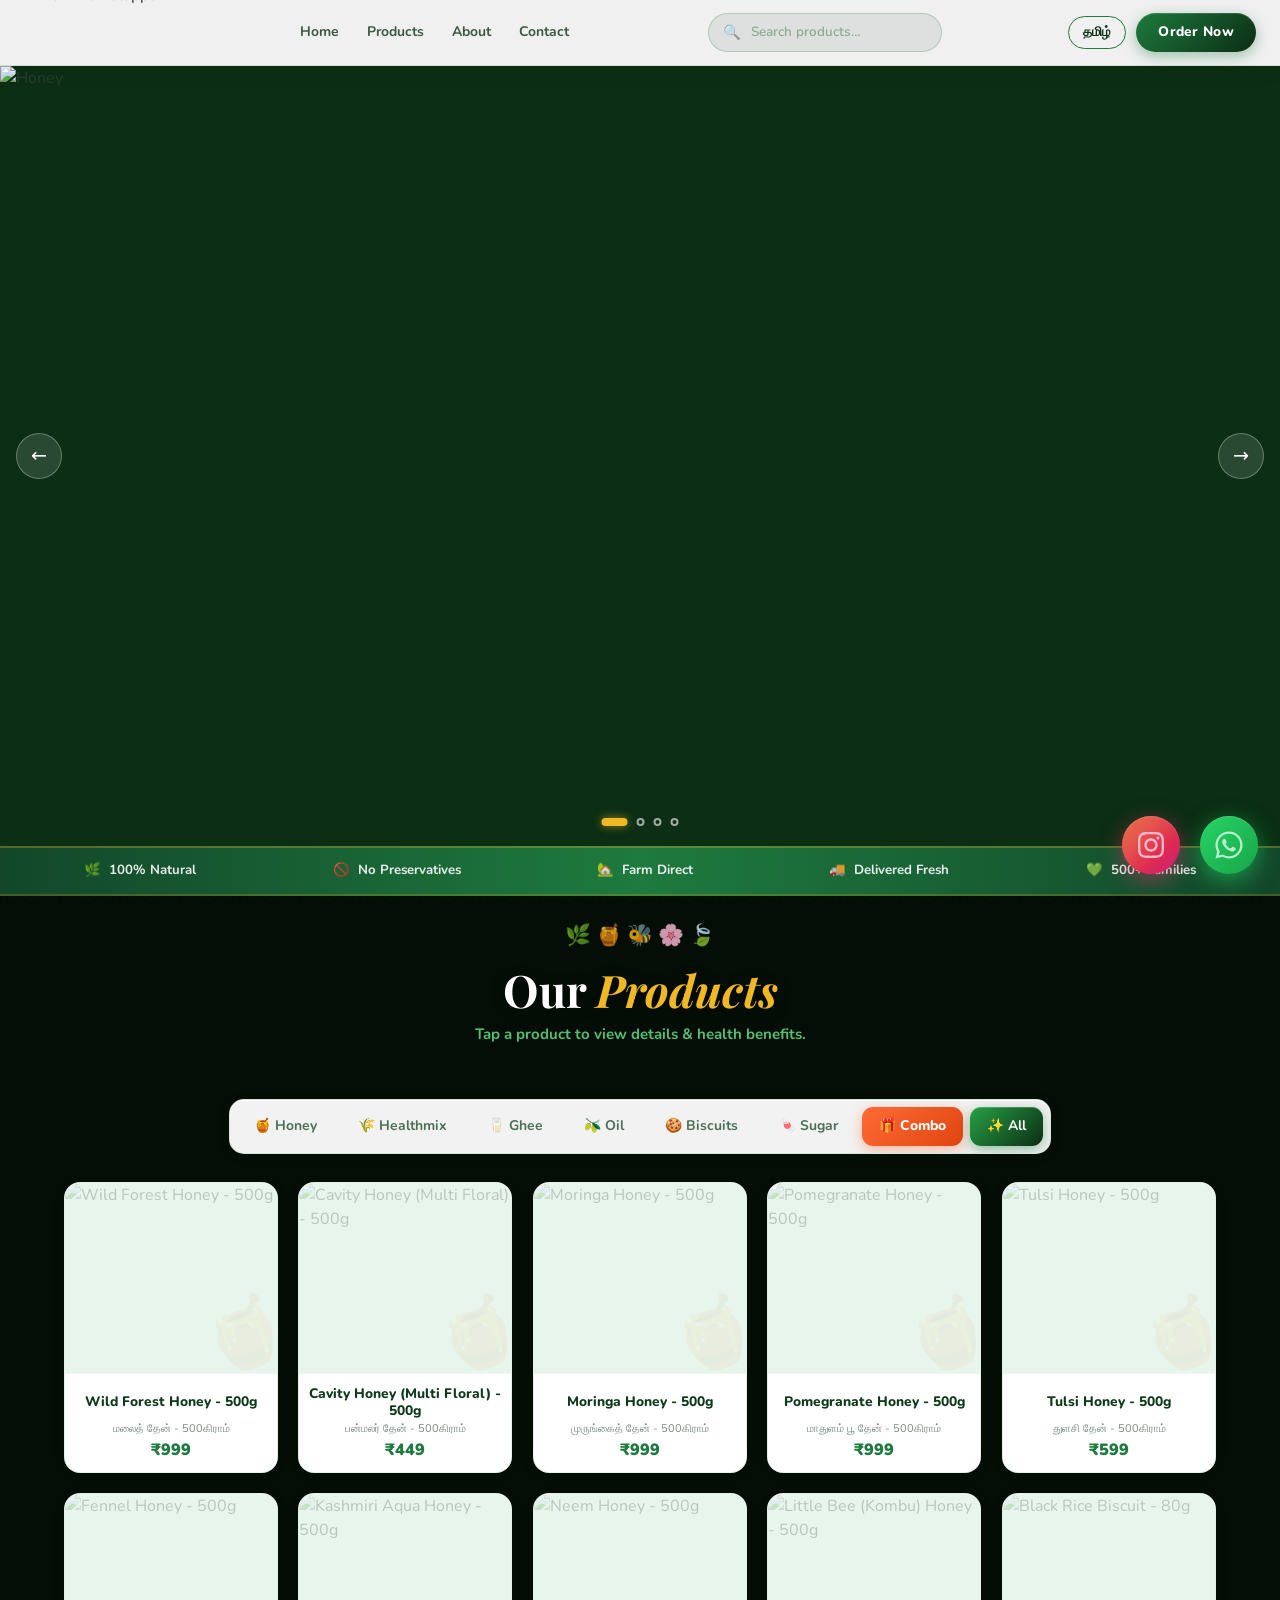
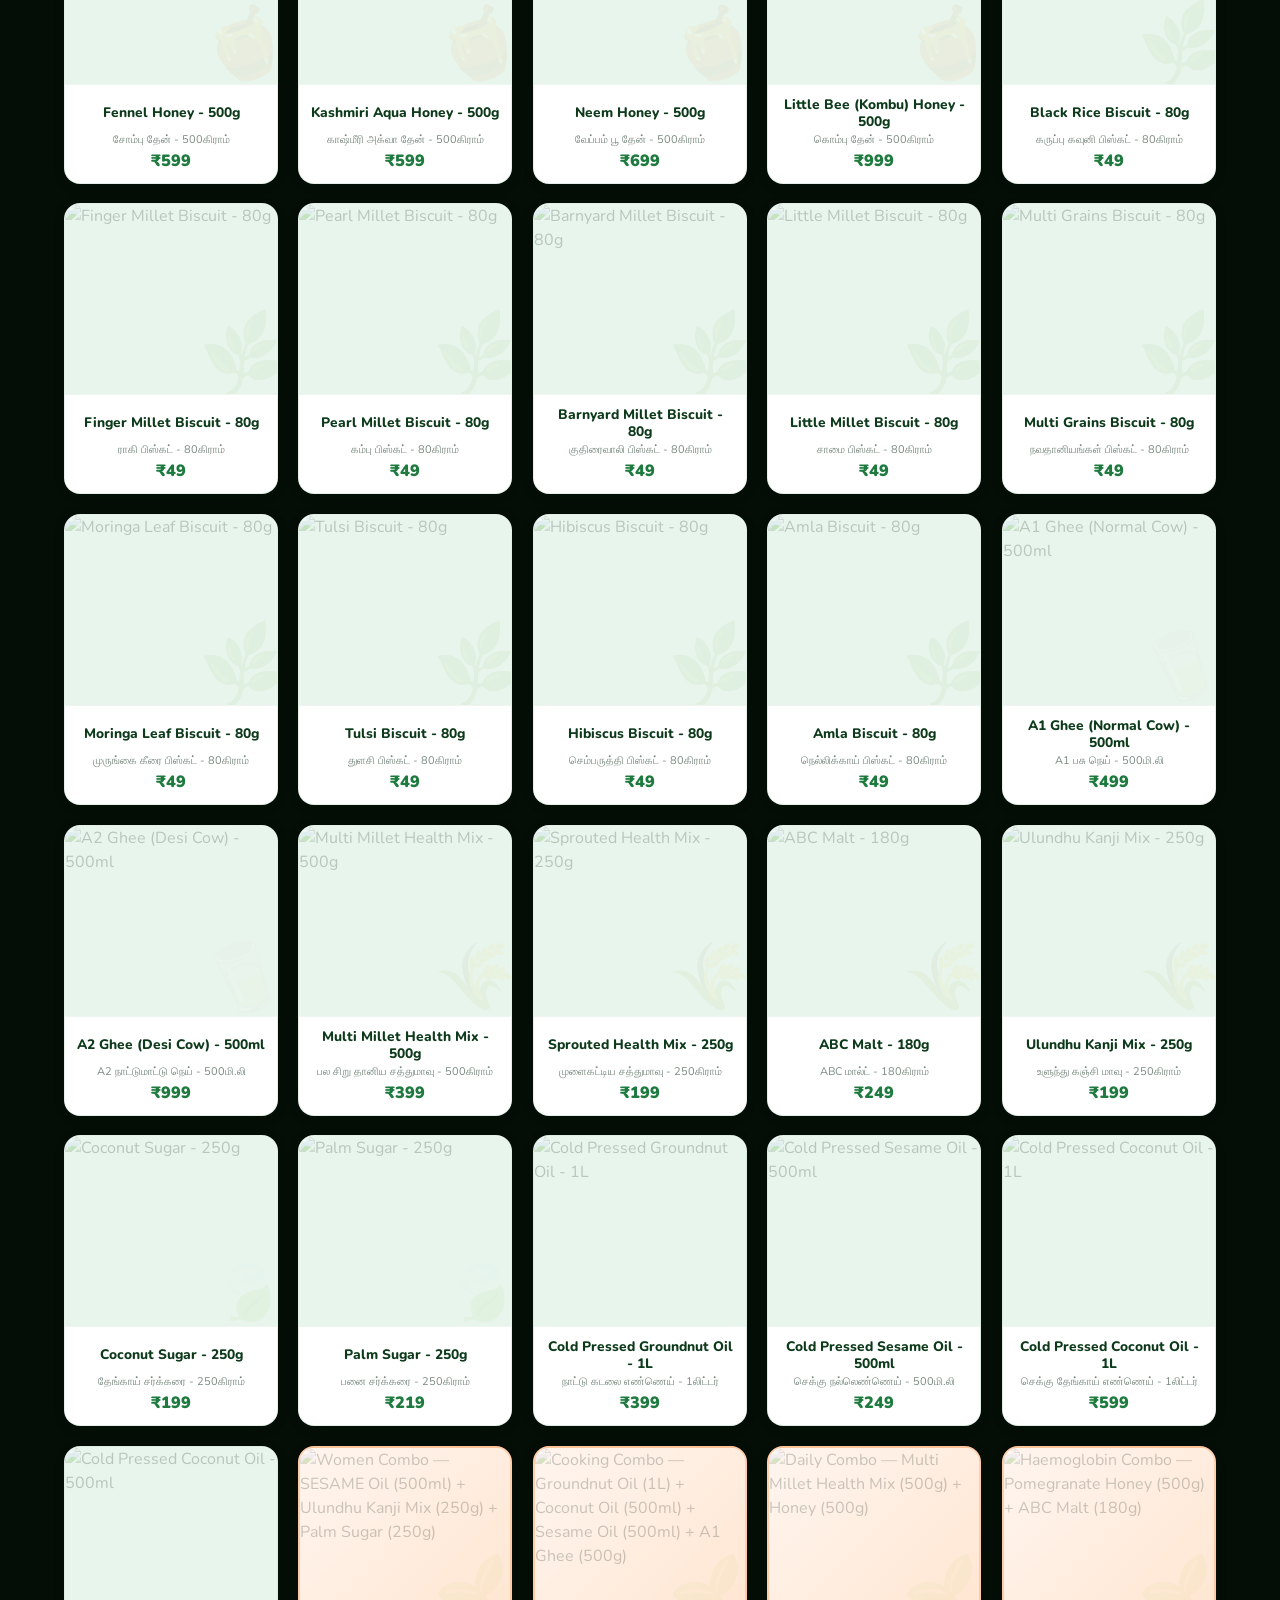
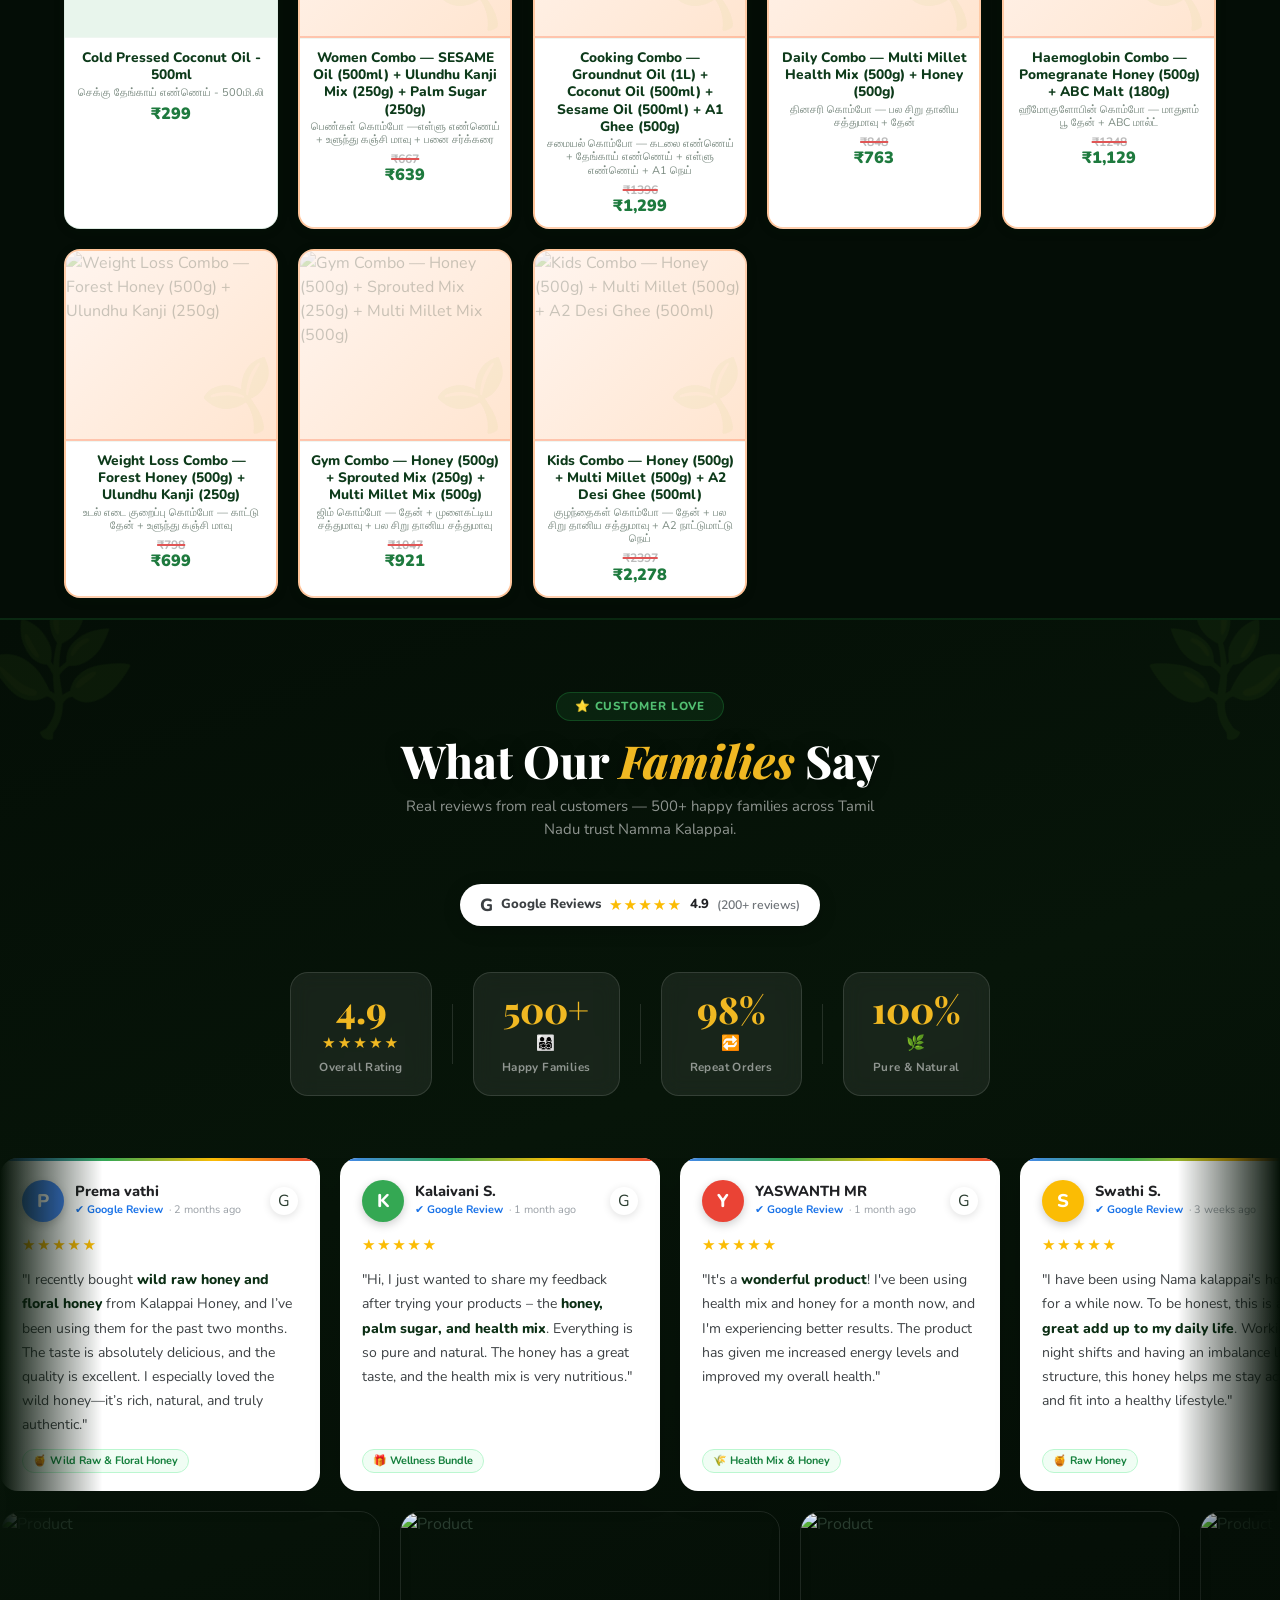
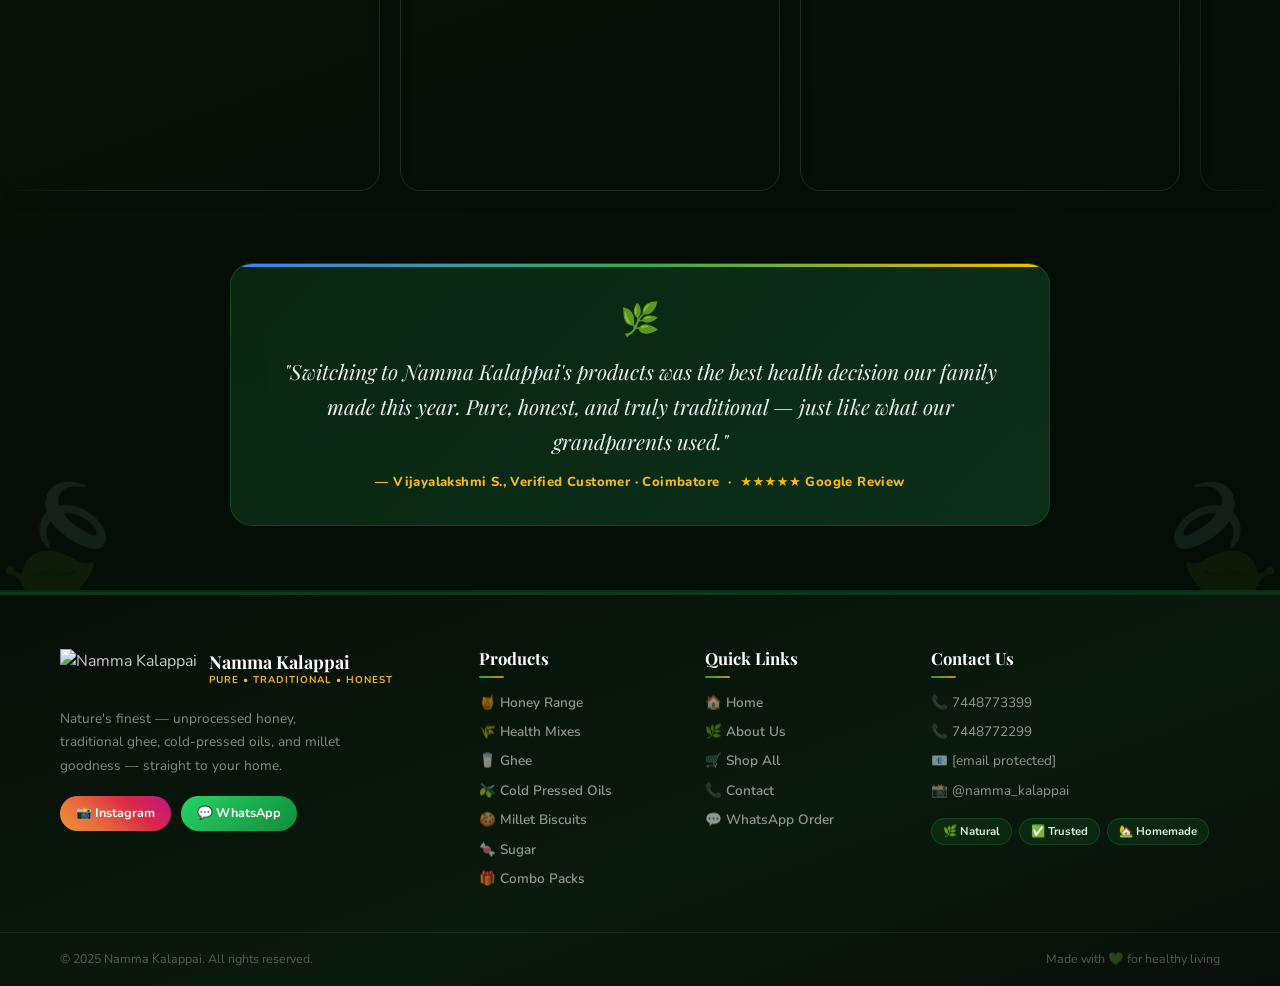
==== commit bb81784d: "Update index.html" ====
--- a/index.html
+++ b/index.html
@@ -4617,7 +4617,7 @@
 
             // GHEE
             {
-                name: 'A1 Ghee (Normal Cow) - 500ml', ta: 'A1 நெய் (நாட்டு பசு) - 500மி.லி', price: '₹499', img: 'https://res.cloudinary.com/dgqhq0jyu/image/upload/f_auto,q_auto,w_600/v1773820461/DSC00224_y9hkkw.jpg', category: 'ghee',
+                name: 'A1 Ghee (Normal Cow) - 500ml', ta: 'A1 பசு நெய் - 500மி.லி', price: '₹499', img: 'https://res.cloudinary.com/dgqhq0jyu/image/upload/f_auto,q_auto,w_600/v1773820461/DSC00224_y9hkkw.jpg', category: 'ghee',
                 descEn: `<strong>Description:</strong> Pure ghee prepared from hybrid cow milk using traditional methods — ideal for everyday cooking.<br><br><strong>Ingredients:</strong> Milk fat from cow (HF/Jersey breeds).<br><br><strong>Health Benefits:</strong> Source of fat-soluble vitamins A, D, E & K, provides essential calories, enhances food flavour.`,
                 descTa: `<strong>விளக்கம்:</strong> பசுக்களின் பாலில் இருந்து பாரம்பரிய முறையில் தயாரிக்கப்படும் தூய நெய்.<br><br><strong>பொருட்கள்:</strong> பசுவின் பால் கொழுப்பு.<br><br><strong>நன்மைகள்:</strong> வைட்டமின்கள் நிறைந்தது, உடலுக்குத் தேவையான கலோரிகளை வழங்குகிறது.`,
                 insta: 'https://www.instagram.com/reel/DMh7X8UyNr8/?igsh=aXdnOWp0NmNibGll'
